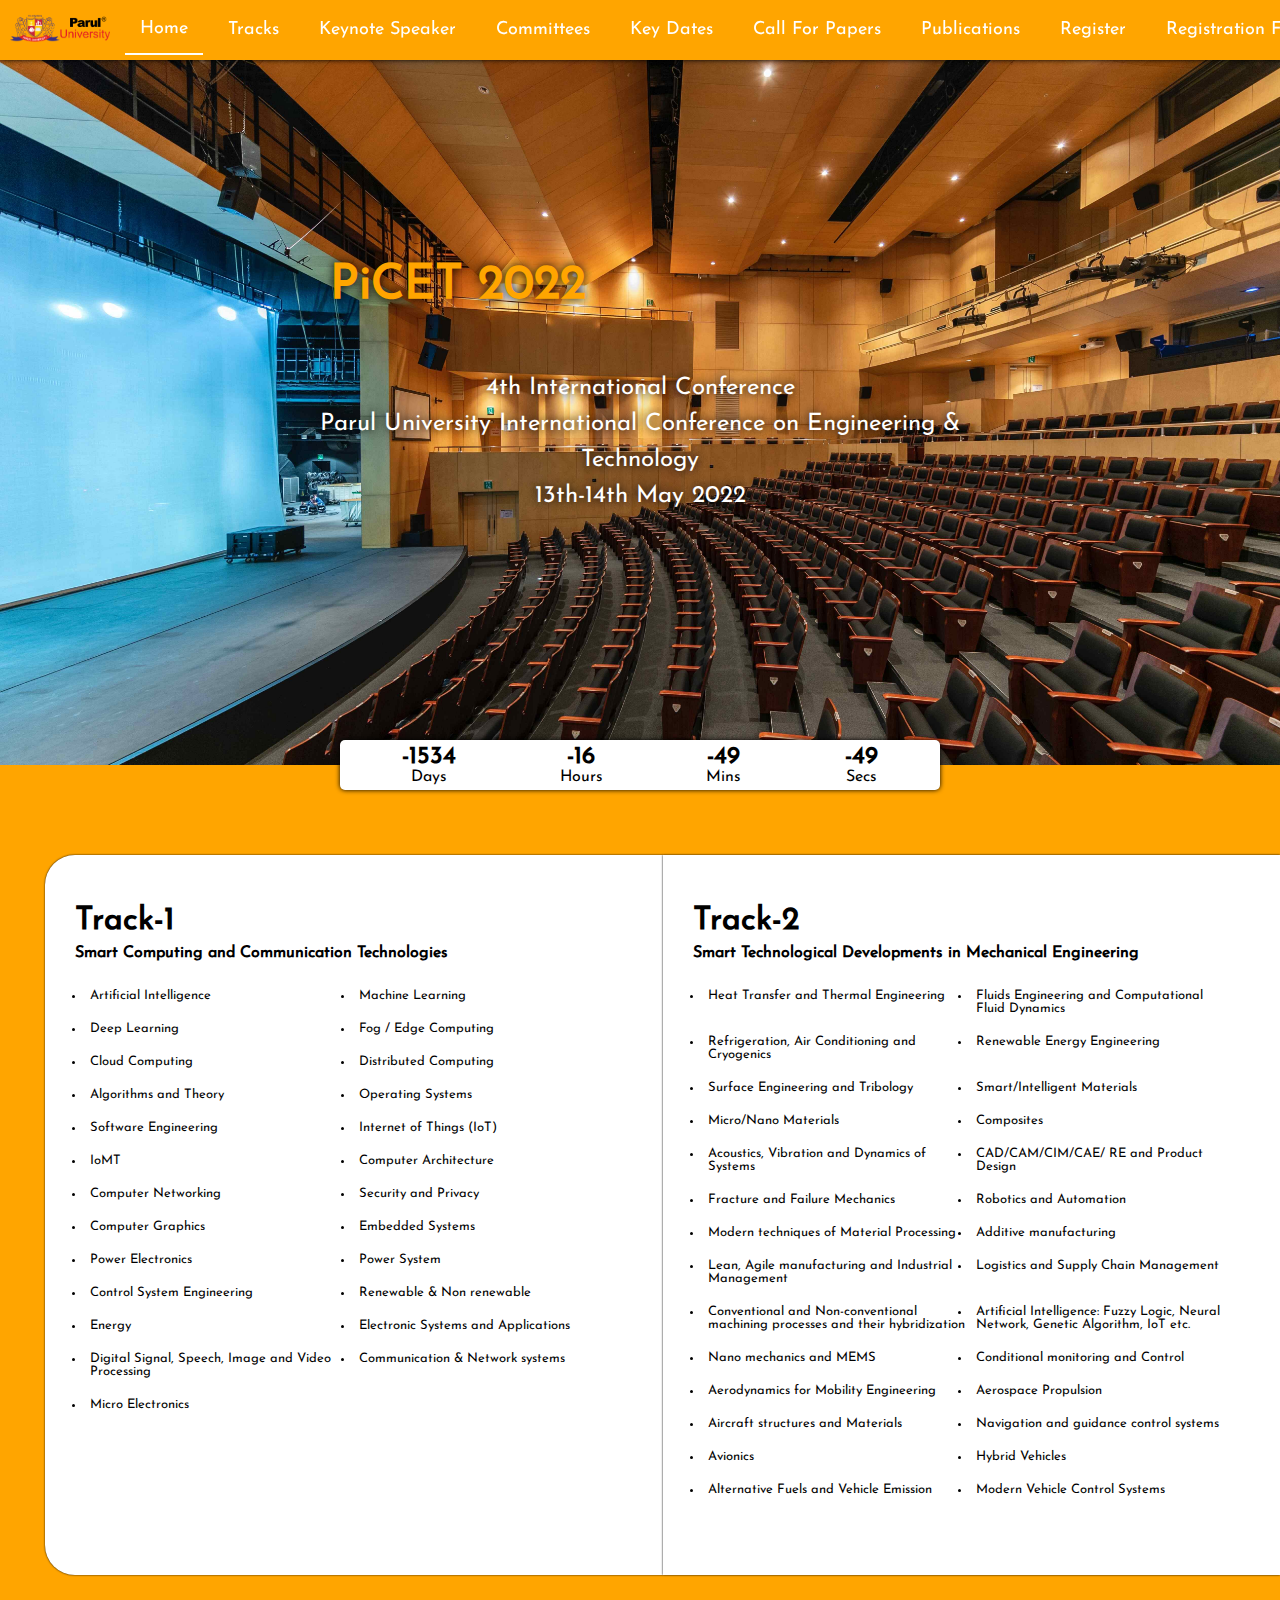
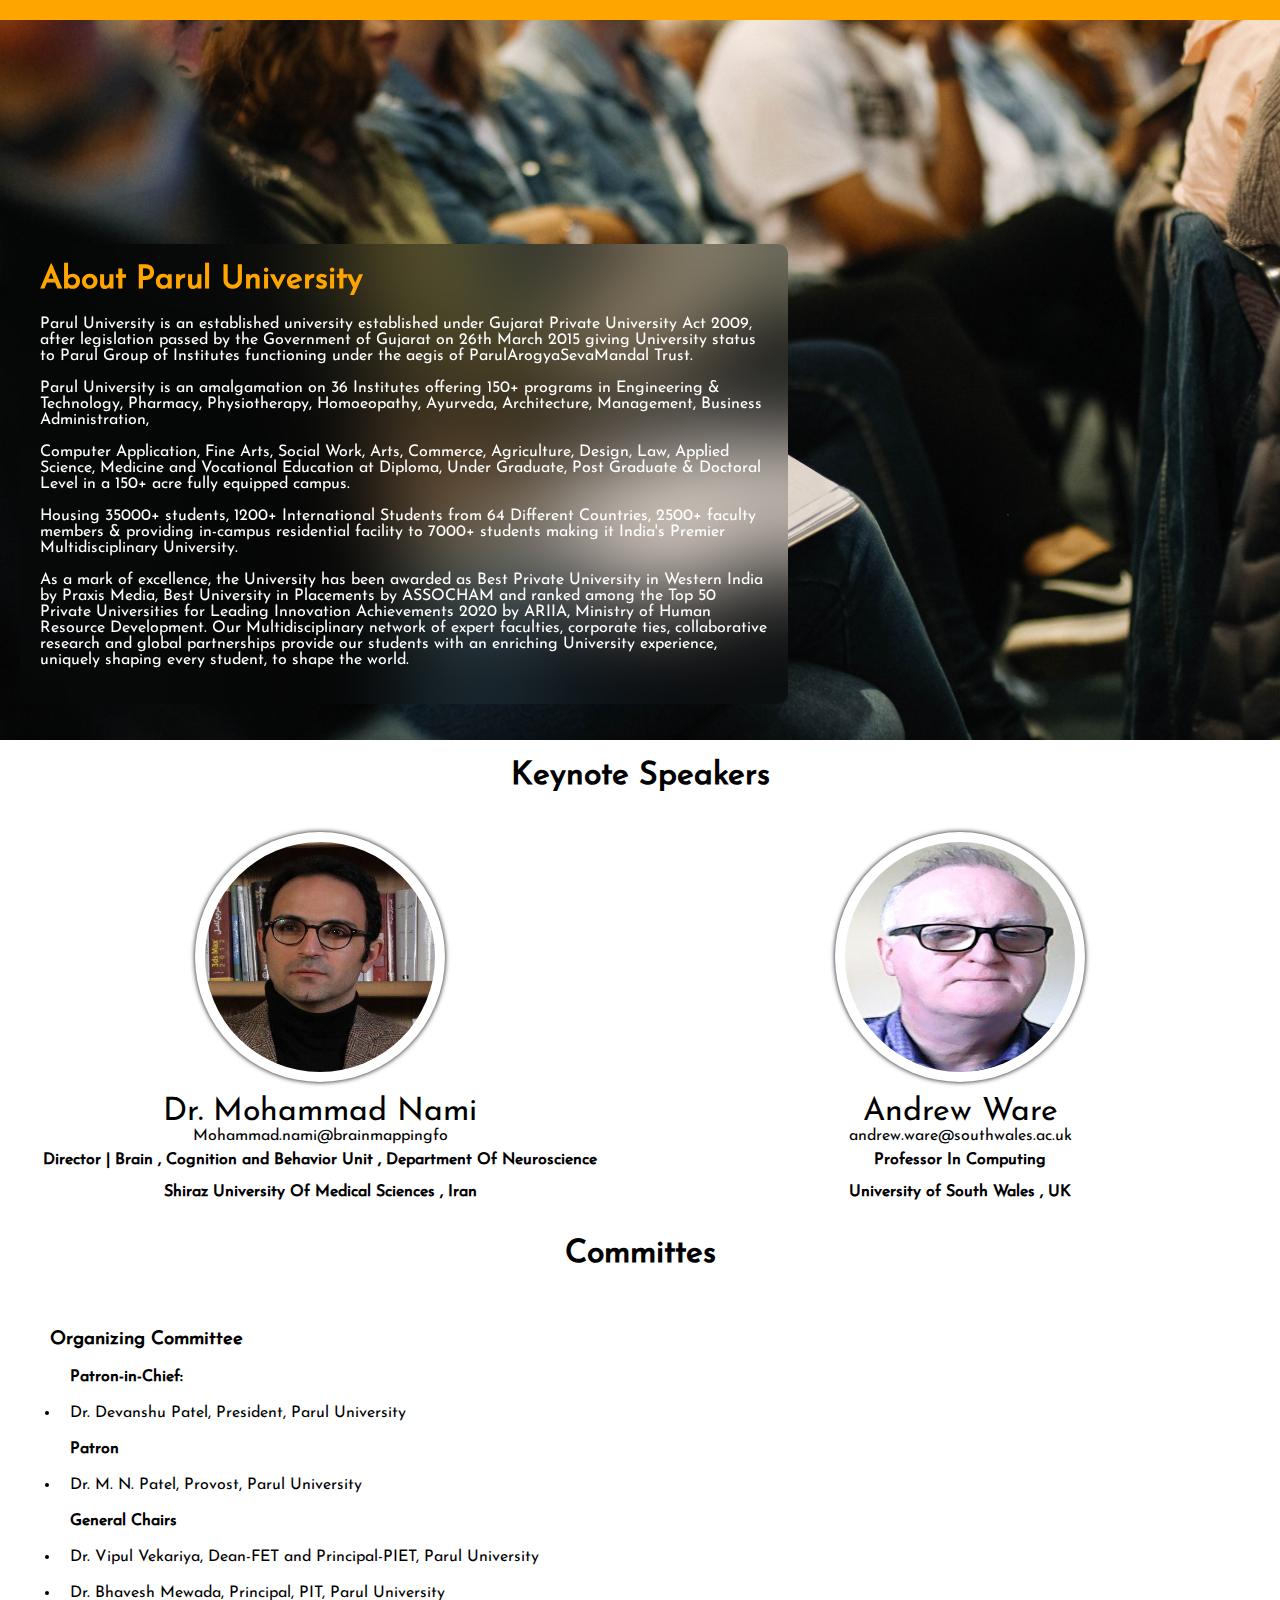
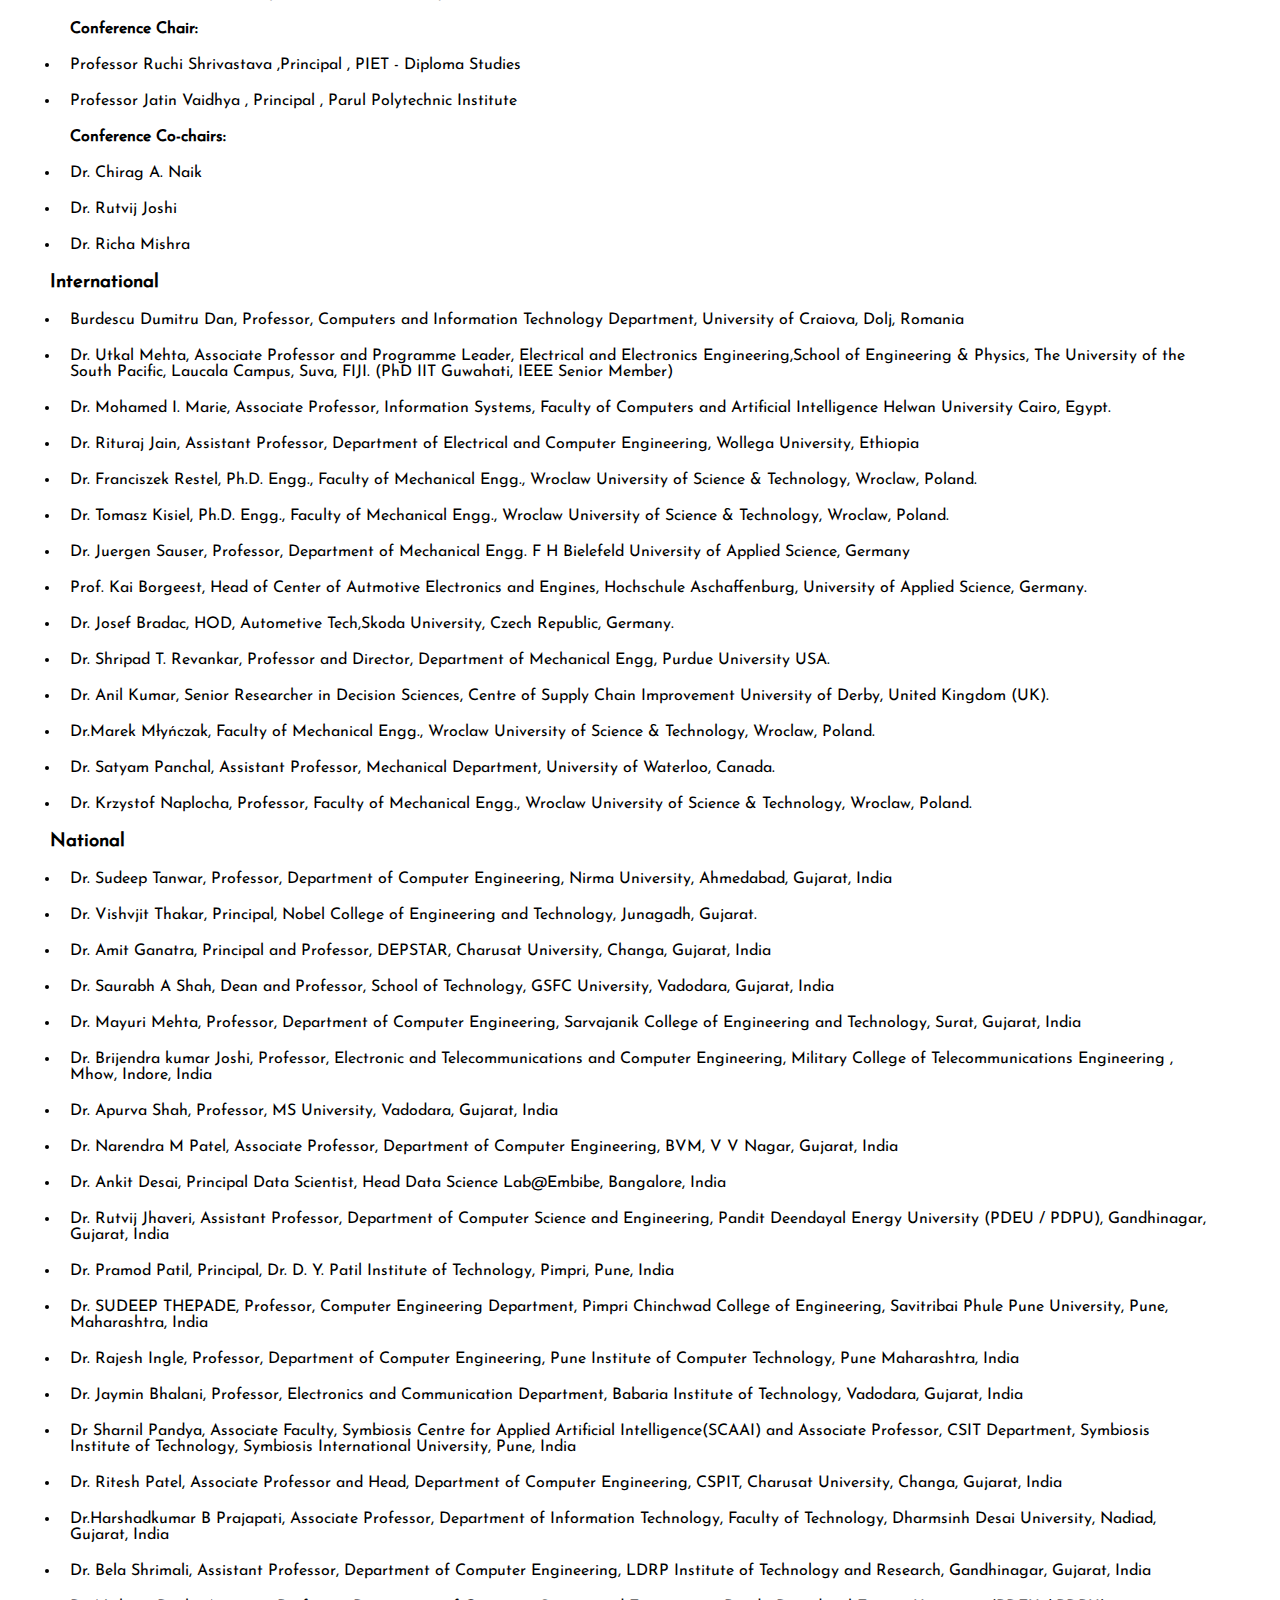
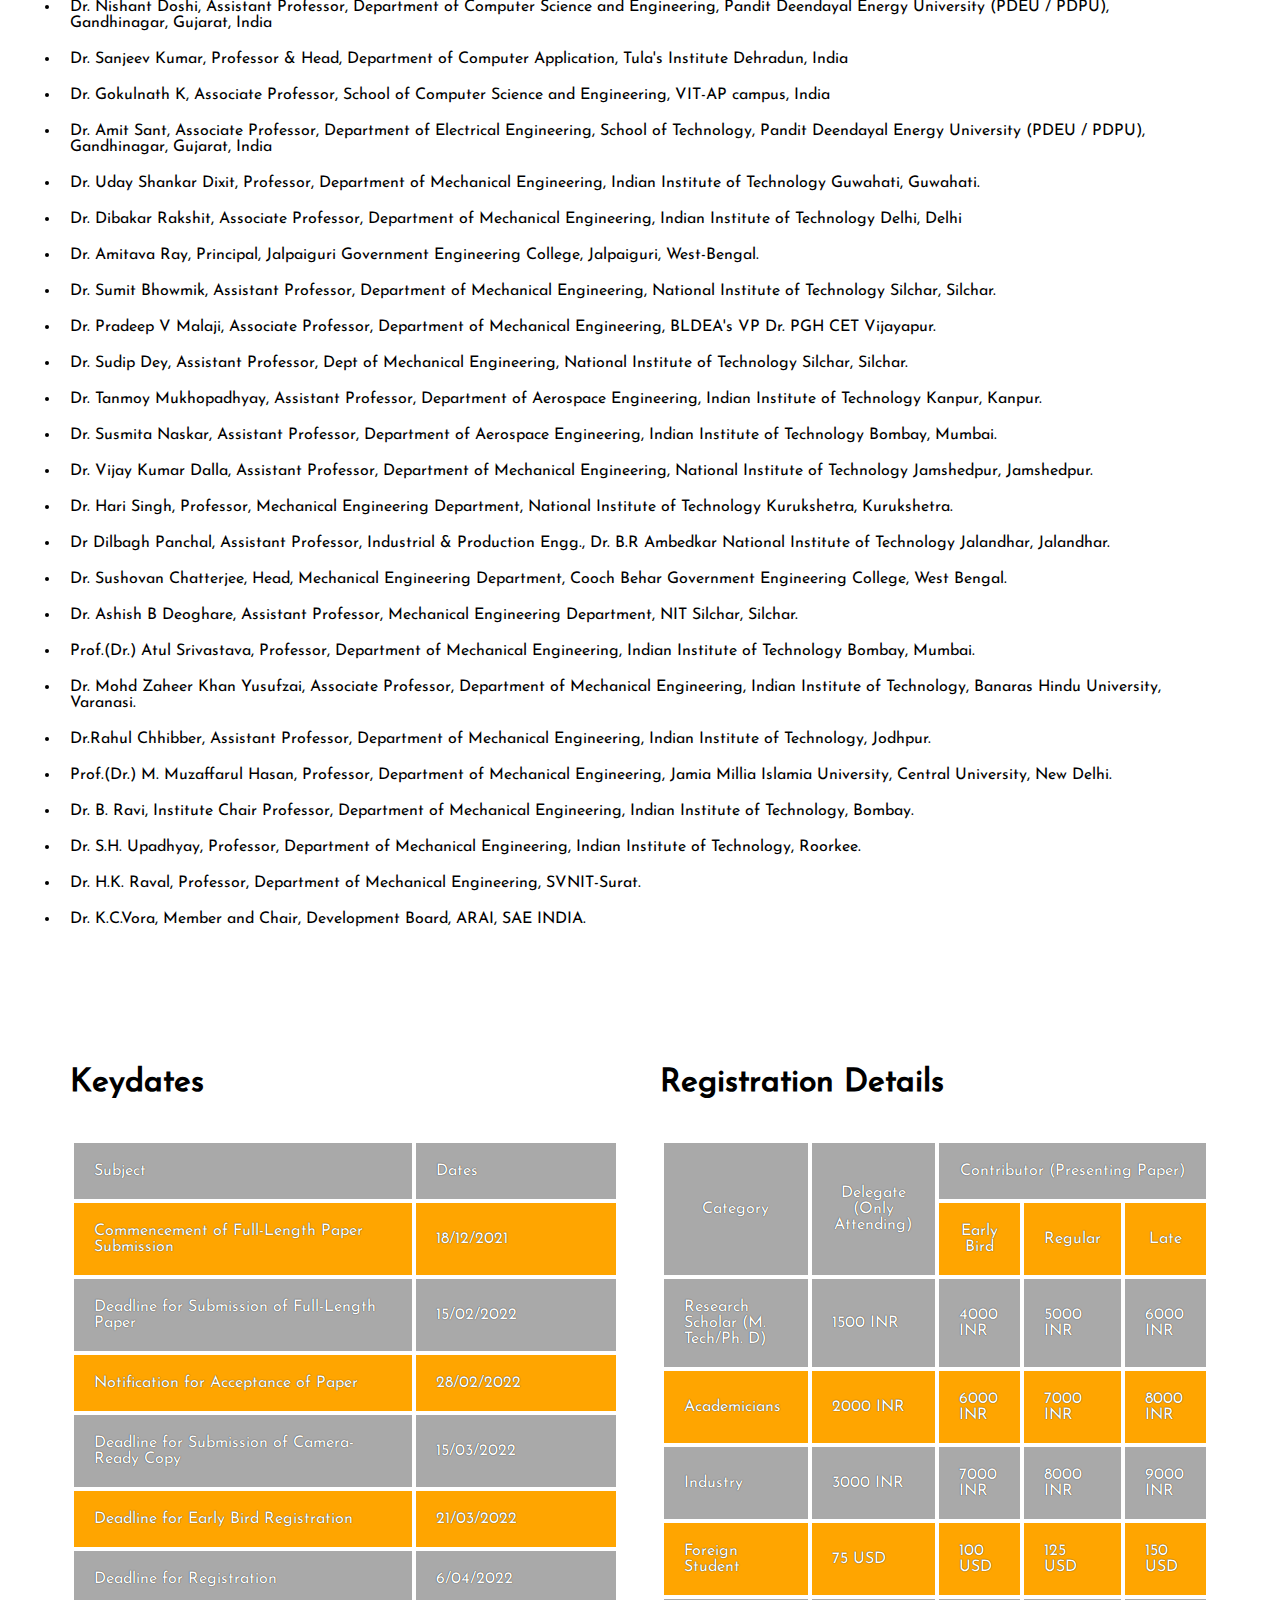
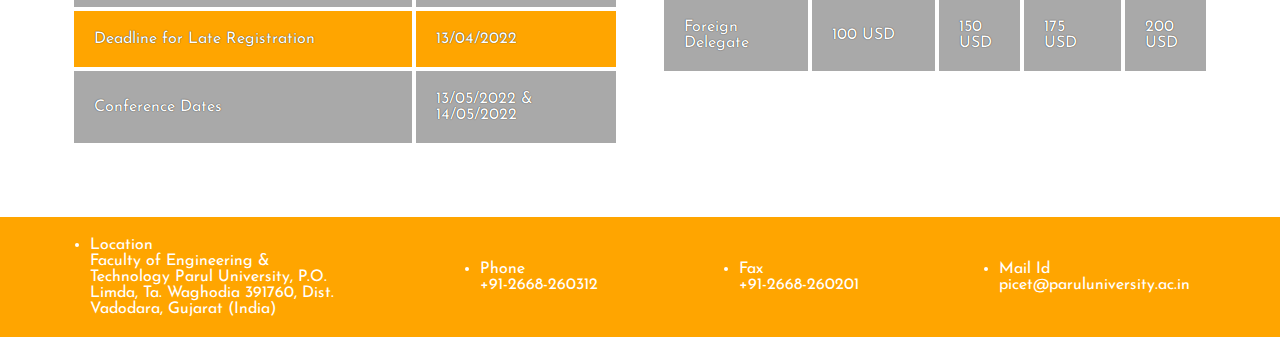
==== public/index.html @ 6e3b1e2b "optimization" ====
<!DOCTYPE html>
<html lang="en">
  <head>
    <meta charset="UTF-8" />
    <meta http-equiv="X-UA-Compatible" content="IE=edge" />
    <meta name="viewport" content="width=device-width, initial-scale=1.0" />
    <title>PiCET</title>
    <link rel="stylesheet" href="./css/main.css" />
    <script src="./js/main.js"></script>
  </head>
  <body>
    <div class="scrollToTop" id="scrollToTop" onclick="scrollToTop()">
      <img src="./asset/arrow_upward.svg" alt="scrollToTop" />
    </div>
    <header class="m_nav_header" id="m_nav_header">
      <div class="logo">
        <img src="./asset/pu_logo.png" alt="logo" />
      </div>
      <nav id="m_nav_itemCon">
        <a href="#home" class="m_menu_item active">Home</a>
        <a href="#tracks" class="m_menu_item">Tracks</a>
        <a href="#keynoteSpeaker" class="m_menu_item">Keynote Speaker</a>
        <a href="#committe" class="m_menu_item">Committees</a>
        <a href="#tabularSection" class="m_menu_item">Key Dates</a>
        <a href="#" class="m_menu_item">Call For Papers</a>
        <a href="#" class="m_menu_item">Publications</a>
        <a href="#" class="m_menu_item">Register</a>
        <a href="#tabularSection" class="m_menu_item">Registration Fees</a>
        <!-- <a href="#" class="m_menu_item">Program Schedule</a> -->
        <!-- <a href="#" class="m_menu_item">Sponsorship</a> -->
      </nav>
      <a href="javascript:toggleMenu(true)" class="m_nav_menu" id="m_nav_menu">
        <img src="./asset/menu.svg" alt="menu" />
      </a>
    </header>
    <header class="nav_header" id="nav_header">
      <div class="logo">
        <img src="./asset/pu_logo.png" alt="logo" />
      </div>
      <nav id="nav_itemCon">
        <a href="#home" class="menu_item active">Home</a>
        <a href="#tracks" class="menu_item">Tracks</a>
        <a href="#keynoteSpeaker" class="menu_item">Keynote Speaker</a>
        <a href="#committe" class="menu_item">Committees</a>
        <a href="#tabularSection" class="menu_item">Key Dates</a>
        <a href="#" class="menu_item">Call For Papers</a>
        <a href="#" class="menu_item">Publications</a>
        <a href="#" class="menu_item">Register</a>
        <a href="#tabularSection" class="menu_item">Registration Fees</a>
        <!-- <a href="#" class="menu_item">Program Schedule</a> -->
        <!-- <a href="#" class="menu_item">Sponsorship</a> -->
      </nav>
    </header>
    <section class="home" id="home">
      <!-- <img src="./asset/home_bg.jpg" alt="" /> -->
      <div class="content">
        <h1>PiCET 2022</h1>
        <p class="underline">4th International Conference</p>
        <p>
          Parul University International Conference on Engineering & Technology
        </p>

        <p>13th-14th May 2022</p>
      </div>
      <div class="countDown">
        <div>
          <h2 id="days">00</h2>
          <span>Days</span>
        </div>
        <div>
          <h2 id="hours">00</h2>
          <span>Hours</span>
        </div>
        <div>
          <h2 id="minutes">00</h2>
          <span>Mins</span>
        </div>
        <div>
          <h2 id="seconds">00</h2>
          <span>Secs</span>
        </div>
      </div>
    </section>
    <section class="tracks" id="tracks">
      <div>
        <div>
          <h1>Track-1</h1>
          <h4>Smart Computing and Communication Technologies</h4>
          <ul>
            <li>Artificial Intelligence</li>
            <li>Machine Learning</li>
            <li>Deep Learning</li>
            <li>Fog / Edge Computing</li>
            <li>Cloud Computing</li>
            <li>Distributed Computing</li>
            <li>Algorithms and Theory</li>
            <li>Operating Systems</li>
            <li>Software Engineering</li>
            <li>Internet of Things (IoT)</li>
            <li>IoMT</li>
            <li>Computer Architecture</li>
            <li>Computer Networking</li>
            <li>Security and Privacy</li>
            <li>Computer Graphics</li>
            <li>Embedded Systems</li>
            <li>Power Electronics</li>
            <li>Power System</li>
            <li>Control System Engineering</li>
            <li>Renewable & Non renewable</li>
            <li>Energy</li>
            <li>Electronic Systems and Applications</li>
            <li>Digital Signal, Speech, Image and Video Processing</li>
            <li>Communication & Network systems</li>
            <li>Micro Electronics</li>
          </ul>
        </div>
        <!-- <div class="track_image">
          <img src="./asset/cse.svg" alt="" />
        </div> -->
      </div>

      <div>
        <div>
          <h1>Track-2</h1>
          <h4>Smart Technological Developments in Mechanical Engineering</h4>
          <ul>
            <li>Heat Transfer and Thermal Engineering</li>
            <li>Fluids Engineering and Computational Fluid Dynamics</li>
            <li>Refrigeration, Air Conditioning and Cryogenics</li>
            <li>Renewable Energy Engineering</li>
            <li>Surface Engineering and Tribology</li>
            <li>Smart/Intelligent Materials</li>
            <li>Micro/Nano Materials</li>
            <li>Composites</li>
            <li>Acoustics, Vibration and Dynamics of Systems</li>
            <li>CAD/CAM/CIM/CAE/ RE and Product Design</li>
            <li>Fracture and Failure Mechanics</li>
            <li>Robotics and Automation</li>
            <li>Modern techniques of Material Processing</li>
            <li>Additive manufacturing</li>
            <li>Lean, Agile manufacturing and Industrial Management</li>
            <li>Logistics and Supply Chain Management</li>
            <li>
              Conventional and Non-conventional machining processes and their
              hybridization
            </li>
            <li>
              Artificial Intelligence: Fuzzy Logic, Neural Network, Genetic
              Algorithm, IoT etc.
            </li>
            <li>Nano mechanics and MEMS</li>
            <li>Conditional monitoring and Control</li>
            <li>Aerodynamics for Mobility Engineering</li>
            <li>Aerospace Propulsion</li>
            <li>Aircraft structures and Materials</li>
            <li>Navigation and guidance control systems</li>
            <li>Avionics</li>
            <li>Hybrid Vehicles</li>
            <li>Alternative Fuels and Vehicle Emission</li>
            <li>Modern Vehicle Control Systems</li>
          </ul>
        </div>
        <!-- <div>
          <img src="./asset/mechanical.svg" alt="" />
        </div> -->
      </div>
    </section>

    <section class="about">
      
        <img src="./asset/asset_two.jpg" alt="parul_gate" />
        <div class="anim">
          <h1>About Parul University</h1>
          <p>
            Parul University is an established university established under
            Gujarat Private University Act 2009, after legislation passed by the
            Government of Gujarat on 26th March 2015 giving University status to
            Parul Group of Institutes functioning under the aegis of
            ParulArogyaSevaMandal Trust.
          </p>
          <br />
          <p>
            Parul University is an amalgamation on 36 Institutes offering 150+
            programs in Engineering & Technology, Pharmacy, Physiotherapy,
            Homoeopathy, Ayurveda, Architecture, Management, Business
            Administration,
          </p>
          <br />
          <p>
            Computer Application, Fine Arts, Social Work, Arts, Commerce,
            Agriculture, Design, Law, Applied Science, Medicine and Vocational
            Education at Diploma, Under Graduate, Post Graduate & Doctoral Level
            in a 150+ acre fully equipped campus.
          </p>
          <br />
          <p>
            Housing 35000+ students, 1200+ International Students from 64
            Different Countries, 2500+ faculty members & providing in-campus
            residential facility to 7000+ students making it India's Premier
            Multidisciplinary University.
          </p>
          <br />
          <p>
            As a mark of excellence, the University has been awarded as Best
            Private University in Western India by Praxis Media, Best University
            in Placements by ASSOCHAM and ranked among the Top 50 Private
            Universities for Leading Innovation Achievements 2020 by ARIIA,
            Ministry of Human Resource Development. Our Multidisciplinary
            network of expert faculties, corporate ties, collaborative research
            and global partnerships provide our students with an enriching
            University experience, uniquely shaping every student, to shape the
            world.
          </p>
          <br />
        </div>
    </section>

    <section class="keynoteSpeaker" id="keynoteSpeaker">
      <h1>Keynote Speakers</h1>
      <div>
        <div>
          <img src="./asset/dr nami.jpg" alt="" />
          <p>Dr. Mohammad Nami</p>
          <span>Mohammad.nami@brainmappingfo</span>
          <h4>
            Director | Brain , Cognition and Behavior Unit , Department Of
            Neuroscience
          </h4>
          <h4>Shiraz University Of Medical Sciences , Iran</h4>
        </div>
        <div>
          <img src="./asset/jaware.png" alt="" />
          <p>Andrew Ware</p>
          <span>andrew.ware@southwales.ac.uk</span>
          <h4>Professor In Computing</h4>
          <h4>University of South Wales , UK</h4>
        </div>
      </div>
    </section>

    <section class="committe" id="committe">
      <h1>Committes</h1>
      <div>
        <h3>Organizing Committee</h3>
        <ul>
          <h4>Patron-in-Chief:</h4>
          <li>Dr. Devanshu Patel, President, Parul University</li>
          <h4>Patron</h4>
          <li>Dr. M. N. Patel, Provost, Parul University</li>
          <h4>General Chairs</h4>
          <li>
            Dr. Vipul Vekariya, Dean-FET and Principal-PIET, Parul University
          </li>
          <li>Dr. Bhavesh Mewada, Principal, PIT, Parul University</li>
          <h4>Conference Chair:</h4>
          <li>
            Professor Ruchi Shrivastava ,Principal , PIET - Diploma Studies
          </li>
          <li>
            Professor Jatin Vaidhya , Principal , Parul Polytechnic Institute
          </li>
          <h4>Conference Co-chairs:</h4>
          <li>Dr. Chirag A. Naik</li>
          <li>Dr. Rutvij Joshi</li>
          <li>Dr. Richa Mishra</li>
        </ul>
        <h3>International</h3>
        <ul>
          <li>
            Burdescu Dumitru Dan, Professor, Computers and Information
            Technology Department, University of Craiova, Dolj, Romania
          </li>
          <li>
            Dr. Utkal Mehta, Associate Professor and Programme Leader,
            Electrical and Electronics Engineering,School of Engineering &
            Physics, The University of the South Pacific, Laucala Campus, Suva,
            FIJI. (PhD IIT Guwahati, IEEE Senior Member)
          </li>
          <li>
            Dr. Mohamed I. Marie, Associate Professor, Information Systems,
            Faculty of Computers and Artificial Intelligence Helwan University
            Cairo, Egypt.
          </li>
          <li>
            Dr. Rituraj Jain, Assistant Professor, Department of Electrical and
            Computer Engineering, Wollega University, Ethiopia
          </li>
          <li>
            Dr. Franciszek Restel, Ph.D. Engg., Faculty of Mechanical Engg.,
            Wroclaw University of Science & Technology, Wroclaw, Poland.
          </li>
          <li>
            Dr. Tomasz Kisiel, Ph.D. Engg., Faculty of Mechanical Engg., Wroclaw
            University of Science & Technology, Wroclaw, Poland.
          </li>
          <li>
            Dr. Juergen Sauser, Professor, Department of Mechanical Engg. F H
            Bielefeld University of Applied Science, Germany
          </li>
          <li>
            Prof. Kai Borgeest, Head of Center of Autmotive Electronics and
            Engines, Hochschule Aschaffenburg, University of Applied Science,
            Germany.
          </li>
          <li>
            Dr. Josef Bradac, HOD, Autometive Tech,Skoda University, Czech
            Republic, Germany.
          </li>
          <li>
            Dr. Shripad T. Revankar, Professor and Director, Department of
            Mechanical Engg, Purdue University USA.
          </li>
          <li>
            Dr. Anil Kumar, Senior Researcher in Decision Sciences, Centre of
            Supply Chain Improvement University of Derby, United Kingdom (UK).
          </li>
          <li>
            Dr.Marek Młyńczak, Faculty of Mechanical Engg., Wroclaw University
            of Science & Technology, Wroclaw, Poland.
          </li>
          <li>
            Dr. Satyam Panchal, Assistant Professor, Mechanical Department,
            University of Waterloo, Canada.
          </li>
          <li>
            Dr. Krzystof Naplocha, Professor, Faculty of Mechanical Engg.,
            Wroclaw University of Science & Technology, Wroclaw, Poland.
          </li>
        </ul>
        <h3>National</h3>
        <ul>
          <li>
            Dr. Sudeep Tanwar, Professor, Department of Computer Engineering,
            Nirma University, Ahmedabad, Gujarat, India
          </li>
          <li>
            Dr. Vishvjit Thakar, Principal, Nobel College of Engineering and
            Technology, Junagadh, Gujarat.
          </li>
          <li>
            Dr. Amit Ganatra, Principal and Professor, DEPSTAR, Charusat
            University, Changa, Gujarat, India
          </li>
          <li>
            Dr. Saurabh A Shah, Dean and Professor, School of Technology, GSFC
            University, Vadodara, Gujarat, India
          </li>
          <li>
            Dr. Mayuri Mehta, Professor, Department of Computer Engineering,
            Sarvajanik College of Engineering and Technology, Surat, Gujarat,
            India
          </li>
          <li>
            Dr. Brijendra kumar Joshi, Professor, Electronic and
            Telecommunications and Computer Engineering, Military College of
            Telecommunications Engineering , Mhow, Indore, India
          </li>
          <li>
            Dr. Apurva Shah, Professor, MS University, Vadodara, Gujarat, India
          </li>
          <li>
            Dr. Narendra M Patel, Associate Professor, Department of Computer
            Engineering, BVM, V V Nagar, Gujarat, India
          </li>
          <li>
            Dr. Ankit Desai, Principal Data Scientist, Head Data Science
            Lab@Embibe, Bangalore, India
          </li>
          <li>
            Dr. Rutvij Jhaveri, Assistant Professor, Department of Computer
            Science and Engineering, Pandit Deendayal Energy University (PDEU /
            PDPU), Gandhinagar, Gujarat, India
          </li>
          <li>
            Dr. Pramod Patil, Principal, Dr. D. Y. Patil Institute of
            Technology, Pimpri, Pune, India
          </li>
          <li>
            Dr. SUDEEP THEPADE, Professor, Computer Engineering Department,
            Pimpri Chinchwad College of Engineering, Savitribai Phule Pune
            University, Pune, Maharashtra, India
          </li>
          <li>
            Dr. Rajesh Ingle, Professor, Department of Computer Engineering,
            Pune Institute of Computer Technology, Pune Maharashtra, India
          </li>
          <li>
            Dr. Jaymin Bhalani, Professor, Electronics and Communication
            Department, Babaria Institute of Technology, Vadodara, Gujarat,
            India
          </li>
          <li>
            Dr Sharnil Pandya, Associate Faculty, Symbiosis Centre for Applied
            Artificial Intelligence(SCAAI) and Associate Professor, CSIT
            Department, Symbiosis Institute of Technology, Symbiosis
            International University, Pune, India
          </li>
          <li>
            Dr. Ritesh Patel, Associate Professor and Head, Department of
            Computer Engineering, CSPIT, Charusat University, Changa, Gujarat,
            India
          </li>
          <li>
            Dr.Harshadkumar B Prajapati, Associate Professor, Department of
            Information Technology, Faculty of Technology, Dharmsinh Desai
            University, Nadiad, Gujarat, India
          </li>
          <li>
            Dr. Bela Shrimali, Assistant Professor, Department of Computer
            Engineering, LDRP Institute of Technology and Research, Gandhinagar,
            Gujarat, India
          </li>
          <li>
            Dr. Nishant Doshi, Assistant Professor, Department of Computer
            Science and Engineering, Pandit Deendayal Energy University (PDEU /
            PDPU), Gandhinagar, Gujarat, India
          </li>
          <li>
            Dr. Sanjeev Kumar, Professor & Head, Department of Computer
            Application, Tula's Institute Dehradun, India
          </li>
          <li>
            Dr. Gokulnath K, Associate Professor, School of Computer Science and
            Engineering, VIT-AP campus, India
          </li>
          <li>
            Dr. Amit Sant, Associate Professor, Department of Electrical
            Engineering, School of Technology, Pandit Deendayal Energy
            University (PDEU / PDPU), Gandhinagar, Gujarat, India
          </li>
          <li>
            Dr. Uday Shankar Dixit, Professor, Department of Mechanical
            Engineering, Indian Institute of Technology Guwahati, Guwahati.
          </li>
          <li>
            Dr. Dibakar Rakshit, Associate Professor, Department of Mechanical
            Engineering, Indian Institute of Technology Delhi, Delhi
          </li>
          <li>
            Dr. Amitava Ray, Principal, Jalpaiguri Government Engineering
            College, Jalpaiguri, West-Bengal.
          </li>
          <li>
            Dr. Sumit Bhowmik, Assistant Professor, Department of Mechanical
            Engineering, National Institute of Technology Silchar, Silchar.
          </li>
          <li>
            Dr. Pradeep V Malaji, Associate Professor, Department of Mechanical
            Engineering, BLDEA's VP Dr. PGH CET Vijayapur.
          </li>
          <li>
            Dr. Sudip Dey, Assistant Professor, Dept of Mechanical Engineering,
            National Institute of Technology Silchar, Silchar.
          </li>
          <li>
            Dr. Tanmoy Mukhopadhyay, Assistant Professor, Department of
            Aerospace Engineering, Indian Institute of Technology Kanpur,
            Kanpur.
          </li>
          <li>
            Dr. Susmita Naskar, Assistant Professor, Department of Aerospace
            Engineering, Indian Institute of Technology Bombay, Mumbai.
          </li>
          <li>
            Dr. Vijay Kumar Dalla, Assistant Professor, Department of Mechanical
            Engineering, National Institute of Technology Jamshedpur,
            Jamshedpur.
          </li>
          <li>
            Dr. Hari Singh, Professor, Mechanical Engineering Department,
            National Institute of Technology Kurukshetra, Kurukshetra.
          </li>
          <li>
            Dr Dilbagh Panchal, Assistant Professor, Industrial & Production
            Engg., Dr. B.R Ambedkar National Institute of Technology Jalandhar,
            Jalandhar.
          </li>
          <li>
            Dr. Sushovan Chatterjee, Head, Mechanical Engineering Department,
            Cooch Behar Government Engineering College, West Bengal.
          </li>
          <li>
            Dr. Ashish B Deoghare, Assistant Professor, Mechanical Engineering
            Department, NIT Silchar, Silchar.
          </li>
          <li>
            Prof.(Dr.) Atul Srivastava, Professor, Department of Mechanical
            Engineering, Indian Institute of Technology Bombay, Mumbai.
          </li>
          <li>
            Dr. Mohd Zaheer Khan Yusufzai, Associate Professor, Department of
            Mechanical Engineering, Indian Institute of Technology, Banaras
            Hindu University, Varanasi.
          </li>
          <li>
            Dr.Rahul Chhibber, Assistant Professor, Department of Mechanical
            Engineering, Indian Institute of Technology, Jodhpur.
          </li>
          <li>
            Prof.(Dr.) M. Muzaffarul Hasan, Professor, Department of Mechanical
            Engineering, Jamia Millia Islamia University, Central University,
            New Delhi.
          </li>
          <li>
            Dr. B. Ravi, Institute Chair Professor, Department of Mechanical
            Engineering, Indian Institute of Technology, Bombay.
          </li>
          <li>
            Dr. S.H. Upadhyay, Professor, Department of Mechanical Engineering,
            Indian Institute of Technology, Roorkee.
          </li>
          <li>
            Dr. H.K. Raval, Professor, Department of Mechanical Engineering,
            SVNIT-Surat.
          </li>
          <li>
            Dr. K.C.Vora, Member and Chair, Development Board, ARAI, SAE INDIA.
          </li>
        </ul>
      </div>
    </section>

    <section class="tabularSection" id="tabularSection">
      <div>
        <h1>Keydates</h1>
        <div>
          <table>
            <tr>
              <td>Subject</td>
              <td>Dates</td>
            </tr>

            <tr>
              <td>Commencement of Full-Length Paper Submission</td>
              <td>18/12/2021</td>
            </tr>
            <tr>
              <td>Deadline for Submission of Full-Length Paper</td>
              <td>15/02/2022</td>
            </tr>
            <tr>
              <td>Notification for Acceptance of Paper</td>
              <td>28/02/2022</td>
            </tr>
            <tr>
              <td>Deadline for Submission of Camera-Ready Copy</td>
              <td>15/03/2022</td>
            </tr>
            <tr>
              <td>Deadline for Early Bird Registration</td>
              <td>21/03/2022</td>
            </tr>
            <tr>
              <td>Deadline for Registration</td>
              <td>6/04/2022</td>
            </tr>
            <tr>
              <td>Deadline for Late Registration</td>
              <td>13/04/2022</td>
            </tr>
            <tr>
              <td>Conference Dates</td>
              <td>13/05/2022 & 14/05/2022</td>
            </tr>
          </table>
        </div>
      </div>
      <div>
        <h1>Registration Details</h1>
        <div>
          <table>
            <tr>
              <th rowspan="2">Category</th>
              <th rowspan="2">Delegate (Only Attending)</th>
              <th colspan="3">Contributor (Presenting Paper)</th>
            </tr>
            <tr>
              <th>Early Bird</th>
              <th>Regular</th>
              <th>Late</th>
            </tr>
            <tr>
              <td>Research Scholar (M. Tech/Ph. D)</td>
              <td>1500 INR</td>
              <td>4000 INR</td>
              <td>5000 INR</td>
              <td>6000 INR</td>
            </tr>
            <tr>
              <td>Academicians</td>
              <td>2000 INR</td>
              <td>6000 INR</td>
              <td>7000 INR</td>
              <td>8000 INR</td>
            </tr>
            <tr>
              <td>Industry</td>
              <td>3000 INR</td>
              <td>7000 INR</td>
              <td>8000 INR</td>
              <td>9000 INR</td>
            </tr>
            <tr>
              <td>Foreign Student</td>
              <td>75 USD</td>
              <td>100 USD</td>
              <td>125 USD</td>
              <td>150 USD</td>
            </tr>
            <tr>
              <td>Foreign Delegate</td>
              <td>100 USD</td>
              <td>150 USD</td>
              <td>175 USD</td>
              <td>200 USD</td>
            </tr>
          </table>
        </div>
      </div>
    </section>

    <footer>
      <ul>
        <li>
          <span>Location</span>
          <p>
            Faculty of Engineering & Technology Parul University, P.O. Limda,
            Ta. Waghodia 391760, Dist. Vadodara, Gujarat (India)
          </p>
        </li>
        <li>
          <span>Phone</span>
          <p>+91-2668-260312</p>
        </li>
        <li>
          <span>Fax</span>
          <p>+91-2668-260201</p>
        </li>
        <li>
          <span>Mail Id</span>
          <p>picet@paruluniversity.ac.in</p>
        </li>
      </ul>
    </footer>
  </body>
</html>
---- public/css/main.css ----
@font-face {
  font-family: custom;
  src: url("../asset/JosefinSans-Regular.ttf");
}

* {
  margin: 0;
  padding: 0;
  box-sizing: border-box;
}

html {
  scroll-behavior: smooth;
  font-family: custom;
}

body::-webkit-scrollbar {
  display: none;
  scroll-behavior: smooth;
}

.scrollToTop {
  cursor: pointer;
  display: flex;
  width: 50px;
  height: 50px;
  opacity: 0;
  border-radius: 50%;
  position: fixed;
  bottom: 0;
  right: 0;
  margin: 10px;
  z-index: 1000;
  box-shadow: 0 0 5px black;
  background-color: rgba(255, 255, 255, 0.5);
  backdrop-filter: blur(5px);
  justify-content: center;
  align-items: center;
  transition: all ease-in-out 0.25s;
}

.m_nav_header {
  display: none;
}

.nav_header {
  position: fixed;
  top: 0;
  width: 100%;
  background-color: orange;
  transition: all linear 0.25s;
  /* backdrop-filter: blur(20px); */
  display: flex;
  align-items: center;
  justify-content: center;
  overflow: auto;
  z-index: 1000;
  /* background-color: transparent; */
  box-shadow: 0 0 5px black;
  height: 60px;
}

.nav_header > .logo {
  margin: 10px;
  width: 100px;
  pointer-events: none;
}

.nav_header > .logo > img {
  width: 100%;
  object-fit: contain;
}

.nav_header > nav {
  flex: 1;
  display: flex;
  align-items: center;
  justify-content: space-around;
  overflow: auto;
}

.nav_header > nav::-webkit-scrollbar {
  display: none;
}

.nav_header > nav > a {
  margin: 0 5px;
  text-decoration: none;
  color: white;
  padding: 15px;
  /* text-shadow: 0 0 2px black; */
  font-size: large;
  min-width: max-content;
  /* mix-blend-mode: difference; */
}

.nav_header > nav > a:hover,
.active {
  border-bottom: 2px solid white;
}

section {
  position: relative;
}

/* Home section */

.home {
  background-image: url("../asset/bg_home.jpg");
  background-attachment: fixed;
  background-size: cover;
  min-height: 85vh;
}

/* .home > img {
  width: 100%;
  max-height: 80vh;
  object-fit: cover;
  
} */

.home .content {
  position: absolute;
  top: 50%;
  left: 50%;
  transform: translate(-50%, -50%);
  user-select: none;
}

.home .content > h1 {
  color: orange;
  font-size: 3em;
  font-weight: 800;
  margin-bottom: 50px;
  max-width: max-content;
  text-shadow: 0 0 10px black;
  padding: 10px;
  border-radius: 5px;
}

.home .content > p {
  color: white;
  font-size: 1.5em;
  line-height: 1.5;
  text-align: center;
  text-shadow: 0 0 10px black;
}

.home .countDown {
  position: absolute;
  left: 50%;
  bottom: 0;
  transform: translate(-50%, 50%);
  max-width: 600px;
  width: 80%;
  height: 50px;
  padding: 10px;
  border-radius: 5px;
  background-color: white;
  text-decoration: none;
  display: flex;
  align-items: center;
  justify-content: space-around;
  box-shadow: 0 0 5px black;
}

.home .countDown > div {
  display: flex;
  flex-direction: column;
  align-items: center;
}

/* Home section End*/

/* Tracks section */

.tracks {
  position: relative;
  min-height: calc(100vh - 60px);
  display: flex;
  background-color: orange;
  padding: 10vh 0 5vh 5vh;
  z-index: -1;
}

.tracks > div {
  position: relative;
  min-height: 80vh;
  width: 100vw;
  padding: 50px 30px;
  display: flex;
  background-color: white;
  box-shadow: 0 0 2px black;
}

.tracks > div > div > h4 {
  line-height: 2;
}

.tracks > div:nth-child(1) {
  border-radius: 30px 0 0 30px;
}

.tracks > div > div > ul {
  padding: 10px;
  display: grid;
  grid-template-columns: repeat(2, 50%);
  max-height: min-content;
}

.tracks > div > div > ul > li {
  padding: 10px 5px;
  font-size: small;
}
.tracks > div > div:nth-child(2) {
  /* display: flex;
  align-items: center;
  justify-content: center; */
}
.tracks > div > div:nth-child(2) > img {
  max-width: 350px;
}

/* Tracks section */

/* keynoteSpeaker Section */

.keynoteSpeaker {
  /* min-height: calc(100vh - 60px); */
  text-align: center;
}

.keynoteSpeaker > h1 {
  padding: 20px;
  font-size: 2em;
}

.keynoteSpeaker > div {
  display: flex;
  justify-content: center;
}

.keynoteSpeaker > div > div {
  flex: 1;
  padding: 20px;
}

.keynoteSpeaker > div > div > img {
  user-select: none;
  width: 250px;
  height: 250px;
  border-radius: 50%;
  box-shadow: 0 0 5px black;
  padding: 10px;
  backdrop-filter: blur(10px);
  transition: all ease 0.5s;
  /* animation: speakers 1.5s infinite alternate-reverse ease-in-out; */
}

@keyframes speakers {
  from {
    box-shadow: 0 0 5px black;
  }
  to {
    box-shadow: 0 0 50px orange;
  }
}

.keynoteSpeaker > div > div > p {
  font-size: 2em;
  margin-top: 10px;
}

.keynoteSpeaker > div > div > h4 {
  line-height: 2;
}

/* keynoteSpeaker Section End*/

/* committe Section */
.committe {
  display: flex;
  flex-direction: column;
  align-items: center;
  justify-content: center;
}

.committe > h1 {
  padding: 10px;
  font-size: 2em;
}

.committe > div {
  padding: 50px;
}

.committe > div > ul {
  padding: 10px;
}

.committe > div > ul > li {
  padding: 10px;
}
.committe > div > ul > h4 {
  padding: 10px;
}

/* committe Section End*/

/* Keydates Section */

.tabularSection {
  width: 100%;
  display: flex;
  justify-content: center;
  padding: 50px;
}

.tabularSection > div {
  flex: 1;
  display: flex;
  flex-direction: column;
}

.tabularSection > div > h1 {
  padding: 20px;
  font-size: 2em;
}

.tabularSection > div > div {
  flex: 1;
}

.tabularSection > div > div > table > tbody > tr:nth-child(odd) {
  background-color: darkgray;
}

.tabularSection > div > div > table > tbody > tr:nth-child(even) {
  background-color: orange;
}

.tabularSection > div > div > table,
th,
td {
  border: 1px solid white;
  border-collapse: separate;
  padding: 20px;
  color: white;
  font-weight: 100;
  text-shadow: 0 0 1px black;
}

/* Keydates Section End*/

/* About Section  */

.about {
  display: flex;
  flex-direction: column;
  background-image: url("../asset/asset_two.jpg");
  background-size: cover;
  min-height: 80vh;
  overflow: hidden;
  padding: 20px;
}
.about > img {
  display: none;
}
.about > div {
  padding: 20px;
  position: absolute;
  bottom: 5%;
  border-radius: 10px;
  backdrop-filter: blur(50px);
  max-width: 60vw;
  color: white;
}
.about > div > h1 {
  color: orange;
  margin-bottom: 20px;
}

.about > div > p {
  line-height: 1;
}
/* About Section  End*/

footer {
  width: 100%;
  padding: 20px;
  background-color: orange;
  color: white;
}
footer > ul {
  display: flex;
  justify-content: space-around;
  align-items: center;
  flex-wrap: wrap;
}
footer > ul > li > p {
  max-width: 250px;
}

@media (max-width: 1200px) {
  /* Tracks section */

  .tracks {
    flex-direction: column;
    padding: 10vh 0 5vh 2vh;
    overflow: hidden;
  }

  .tracks > div {
    flex-direction: column;
  }

  .tracks > div:nth-child(1) {
    border-radius: 50px 0 0 0px;
  }

  .tracks > div:nth-child(2) {
    border-radius: 0px 0 0 50px;
  }

  .tracks > div > div:nth-child(2) > img {
    padding: 25px;
  }
  /* Tracks section */
  /* Keydates Section */

  .tabularSection {
    padding: 20px;
    flex-direction: column;
  }

  .tabularSection > div > div > table {
    width: 100%;
  }

  .tabularSection > div > div > table,
  th,
  td {
    padding: 15px;
  }

  /* Keydates Section End*/
}

@media screen and (max-width: 900px) {
  /* Home */

  .nav_header {
    display: none;
  }

  /* Here */
  .m_nav_header {
    position: fixed;
    top: 0;
    width: 100%;
    background-color: orange;
    display: flex;
    justify-content: center;
    overflow: auto;
    z-index: 1000;
    box-shadow: 0 0 5px black;
    height: 60px;
    flex-direction: column;
    transition: all linear 0.25s;
    visibility: hidden;
    align-items: unset;
  }

  .m_nav_header > .logo {
    margin: 10px;
    width: 100px;
    pointer-events: none;
  }

  .m_nav_header > .logo > img {
    width: 100%;
    object-fit: contain;
  }

  .m_nav_menu {
    position: absolute;
    top: 0;
    right: 0;
    color: black;
    margin: 15px !important;
    padding: unset !important;
    width: auto !important;
    display: block !important;
  }

  .m_nav_header > nav {
    flex: 1;
    display: flex;
    align-items: center;
    justify-content: space-around;
    overflow: auto;
    display: none;
    padding: unset;
    width: 100%;
    flex-direction: column;
  }

  .m_nav_header > nav::-webkit-scrollbar {
    display: none;
  }

  .m_nav_header > nav > a {
    margin: 0 5px;
    text-decoration: none;
    color: white;
    padding: 15px;
    font-size: large;
    min-width: max-content;
    display: none;
    background-color: unset !important;
    margin: 10px;
    width: 80%;
    text-align: start;
  }

  .m_nav_header > nav > .active {
    border-bottom: 2px solid white;
  }
  /* Here End */

  /* keynoteSpeaker Section */
  .keynoteSpeaker > div {
    flex-direction: column;
  }

  /* keynoteSpeaker Section End*/

  .home{
    background-attachment: scroll;
  }

  .home .content > h1 {
    font-size: 2.5em;
    font-weight: 400;
  }

  .home .content > p {
    font-size: 1.5em;
    line-height: 1.2;
  }

  /* Tracks Section */
  .tracks > div {
    padding: 30px;
  }

  .tracks > div > div > ul {
    grid-template-columns: unset;
  }
  /* Tracks Section End*/

  /* Keydates Section */

  .tabularSection {
    padding: unset;
    flex-direction: column;
  }

  .tabularSection > div {
    align-items: center;
  }

  .tabularSection > div > div {
    display: flex;
    align-items: center;
    justify-content: center;
    width: 100%;
    overflow: scroll;
  }

  .tabularSection > div > div::-webkit-scrollbar {
    display: none;
  }
  .tabularSection > div > div > table {
    width: 100%;
    max-width: 550px;
  }

  .tabularSection > div > div > table,
  th,
  td {
    padding: 2px;
    font-size: small;
  }

  /* Keydates Section End*/

  .about {
    display: flex;
    align-items: center;
    background-image: unset;
  }

  .about > img {
    display: block;
    border-radius: 15px;
    opacity: unset;
    object-fit: contain;
    max-width: 400px;
  }
  .about > div {
    position: unset;
    padding: unset;
    max-width: unset;
    font-size: unset;
    box-shadow: unset;
    color: unset;
  }
  .about > div > h1 {
    margin-top: 15px;
    margin-bottom: 10px;
  }

  /* section 3 End*/

  /* committe Section */

  .committe > div {
    padding: 20px 50px;
  }

  .committe > div > ul {
    padding: unset;
  }

  /* committe Section End*/
  /* fotter */
  footer {
    padding: 10px 30px;
  }
  footer > ul {
    justify-content: unset;
  }
  footer > ul > li {
    margin: 5px;
    padding: 5px;
  }
  footer > ul > li > p {
    padding: 5px;
    font-size: small;
  }
  /* fotter End*/
}
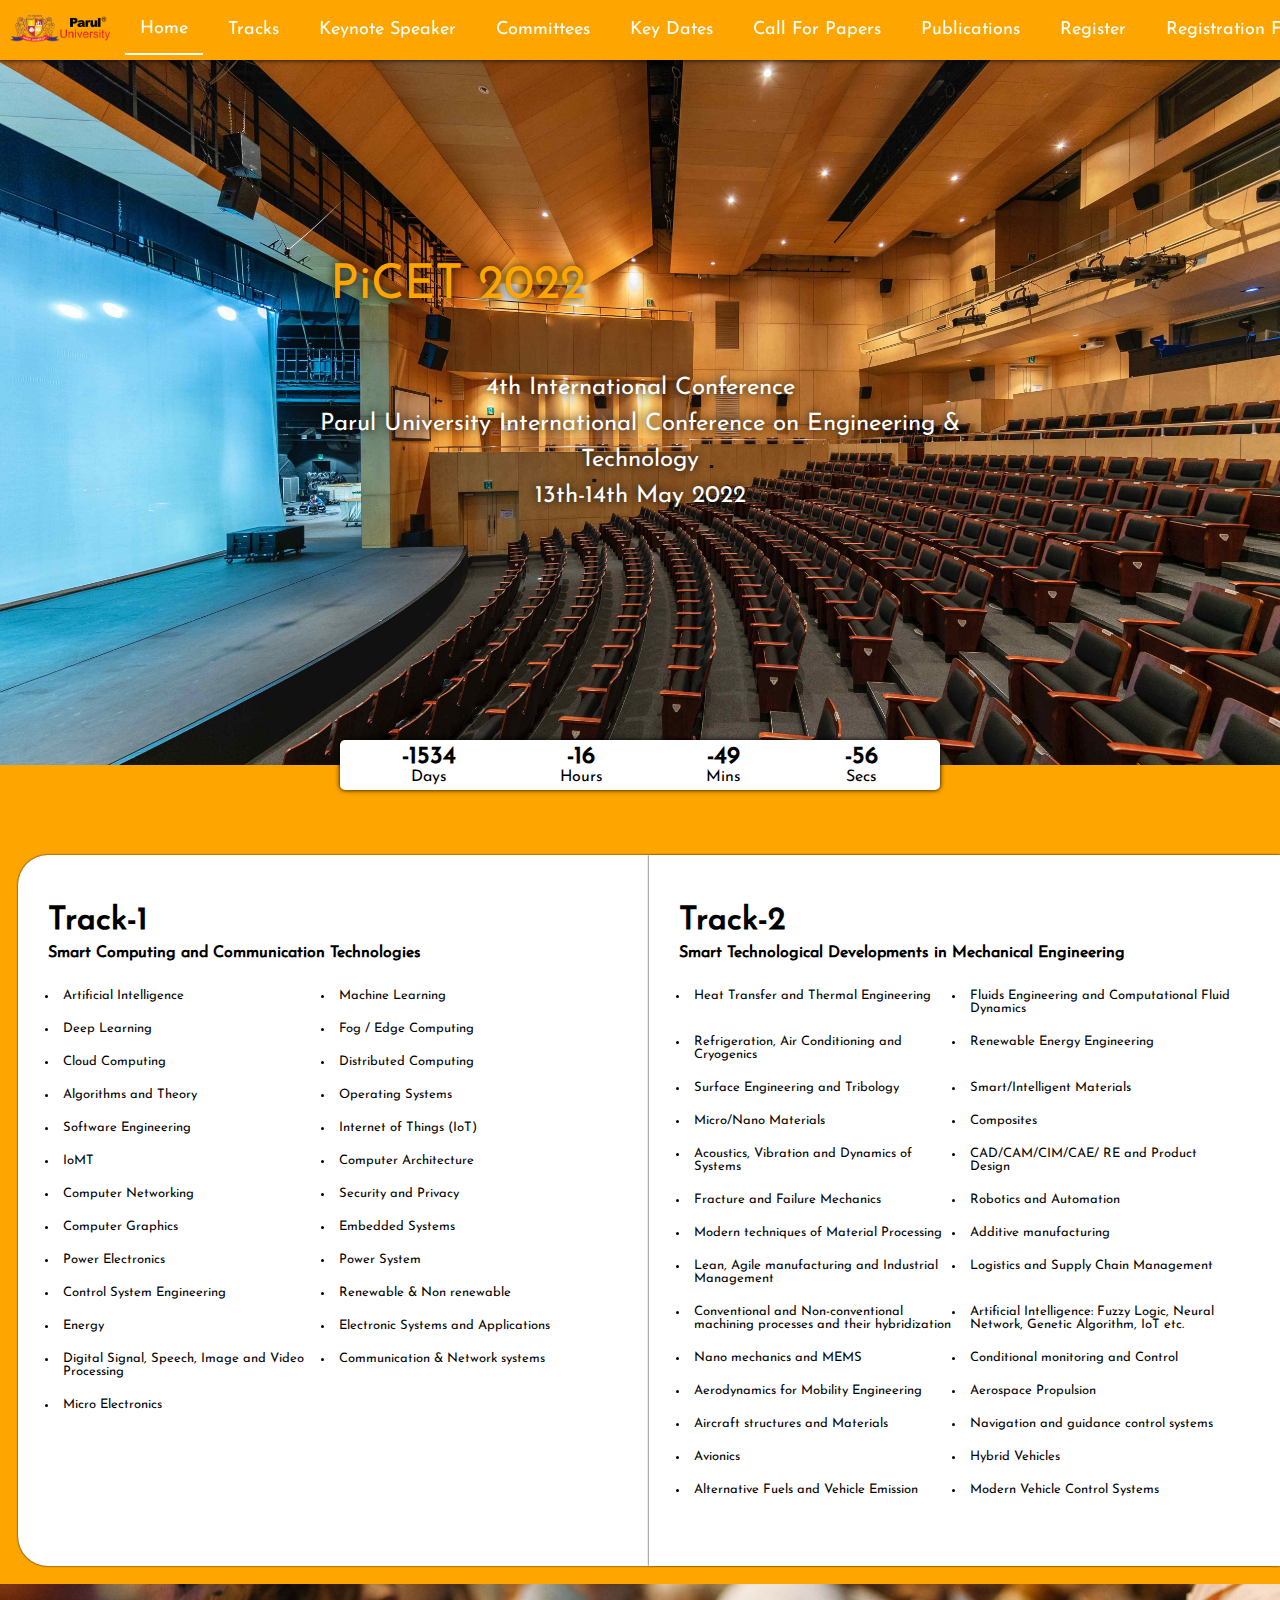
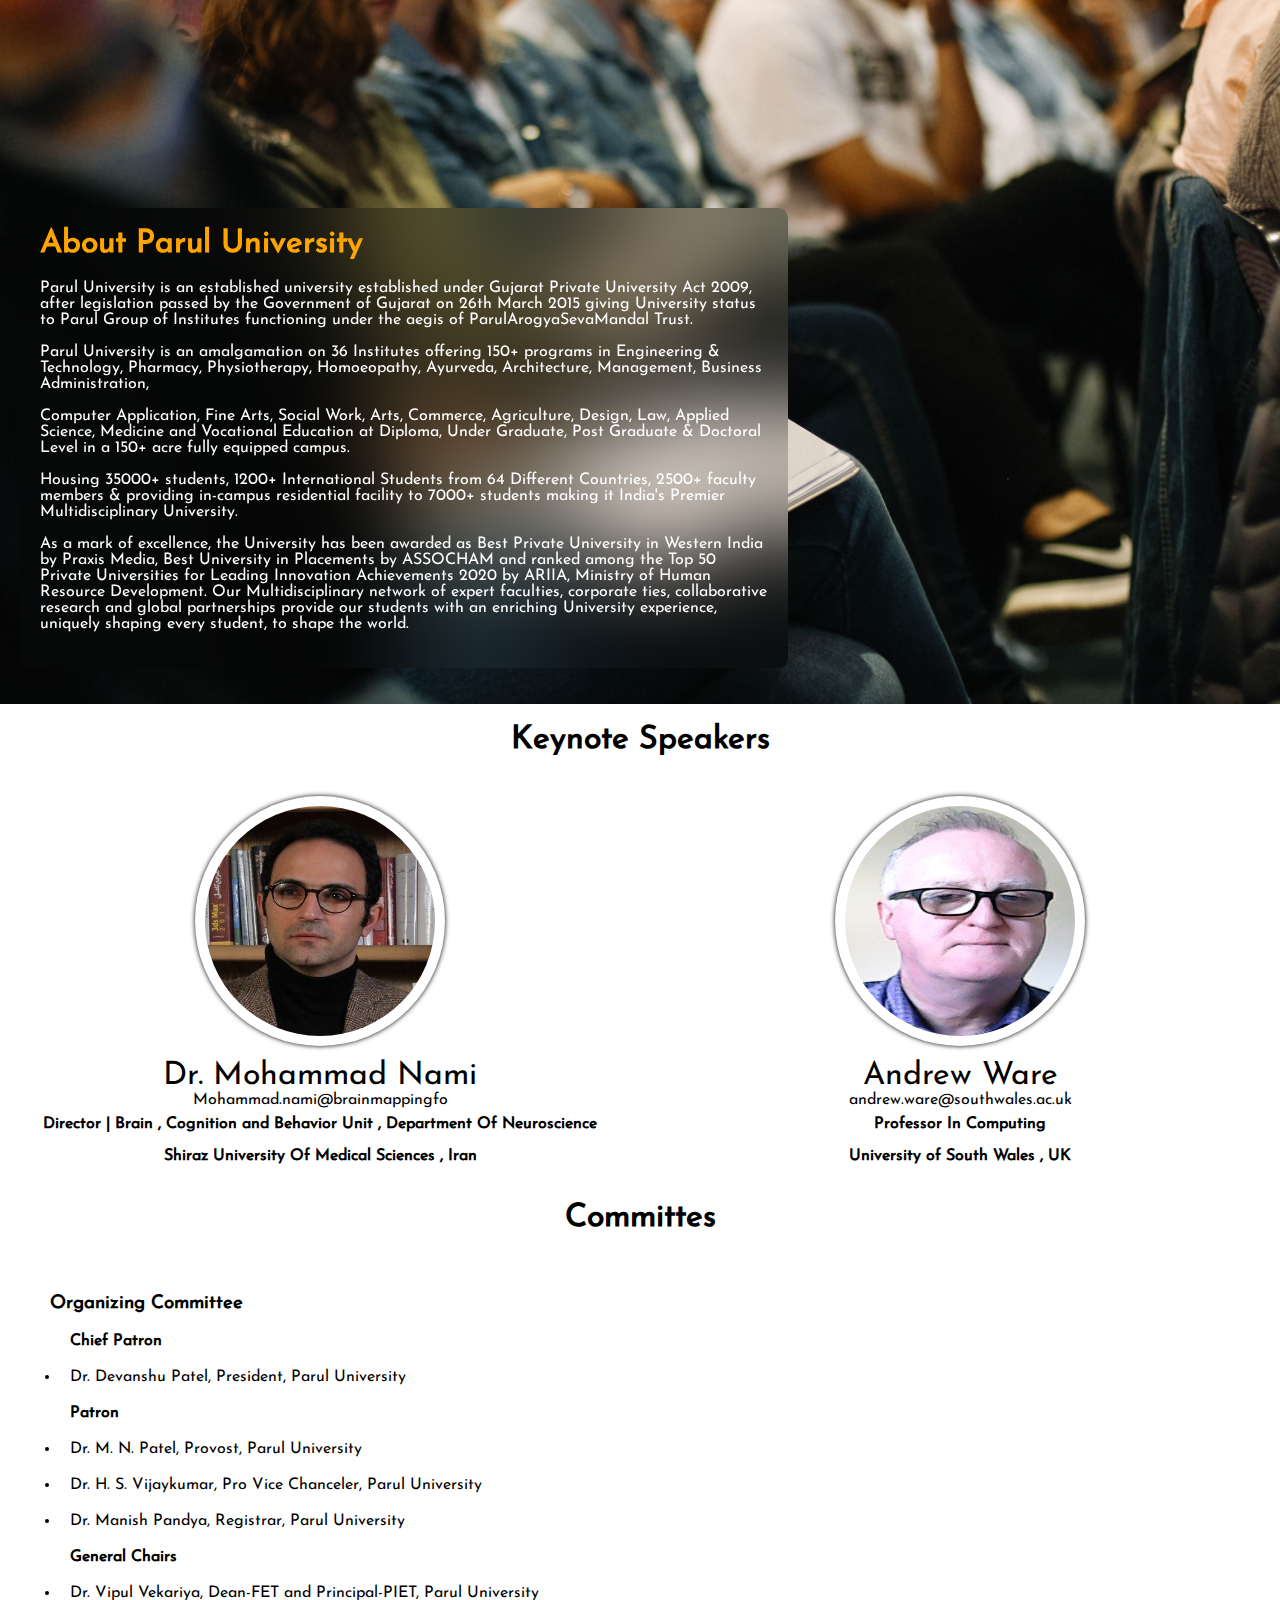
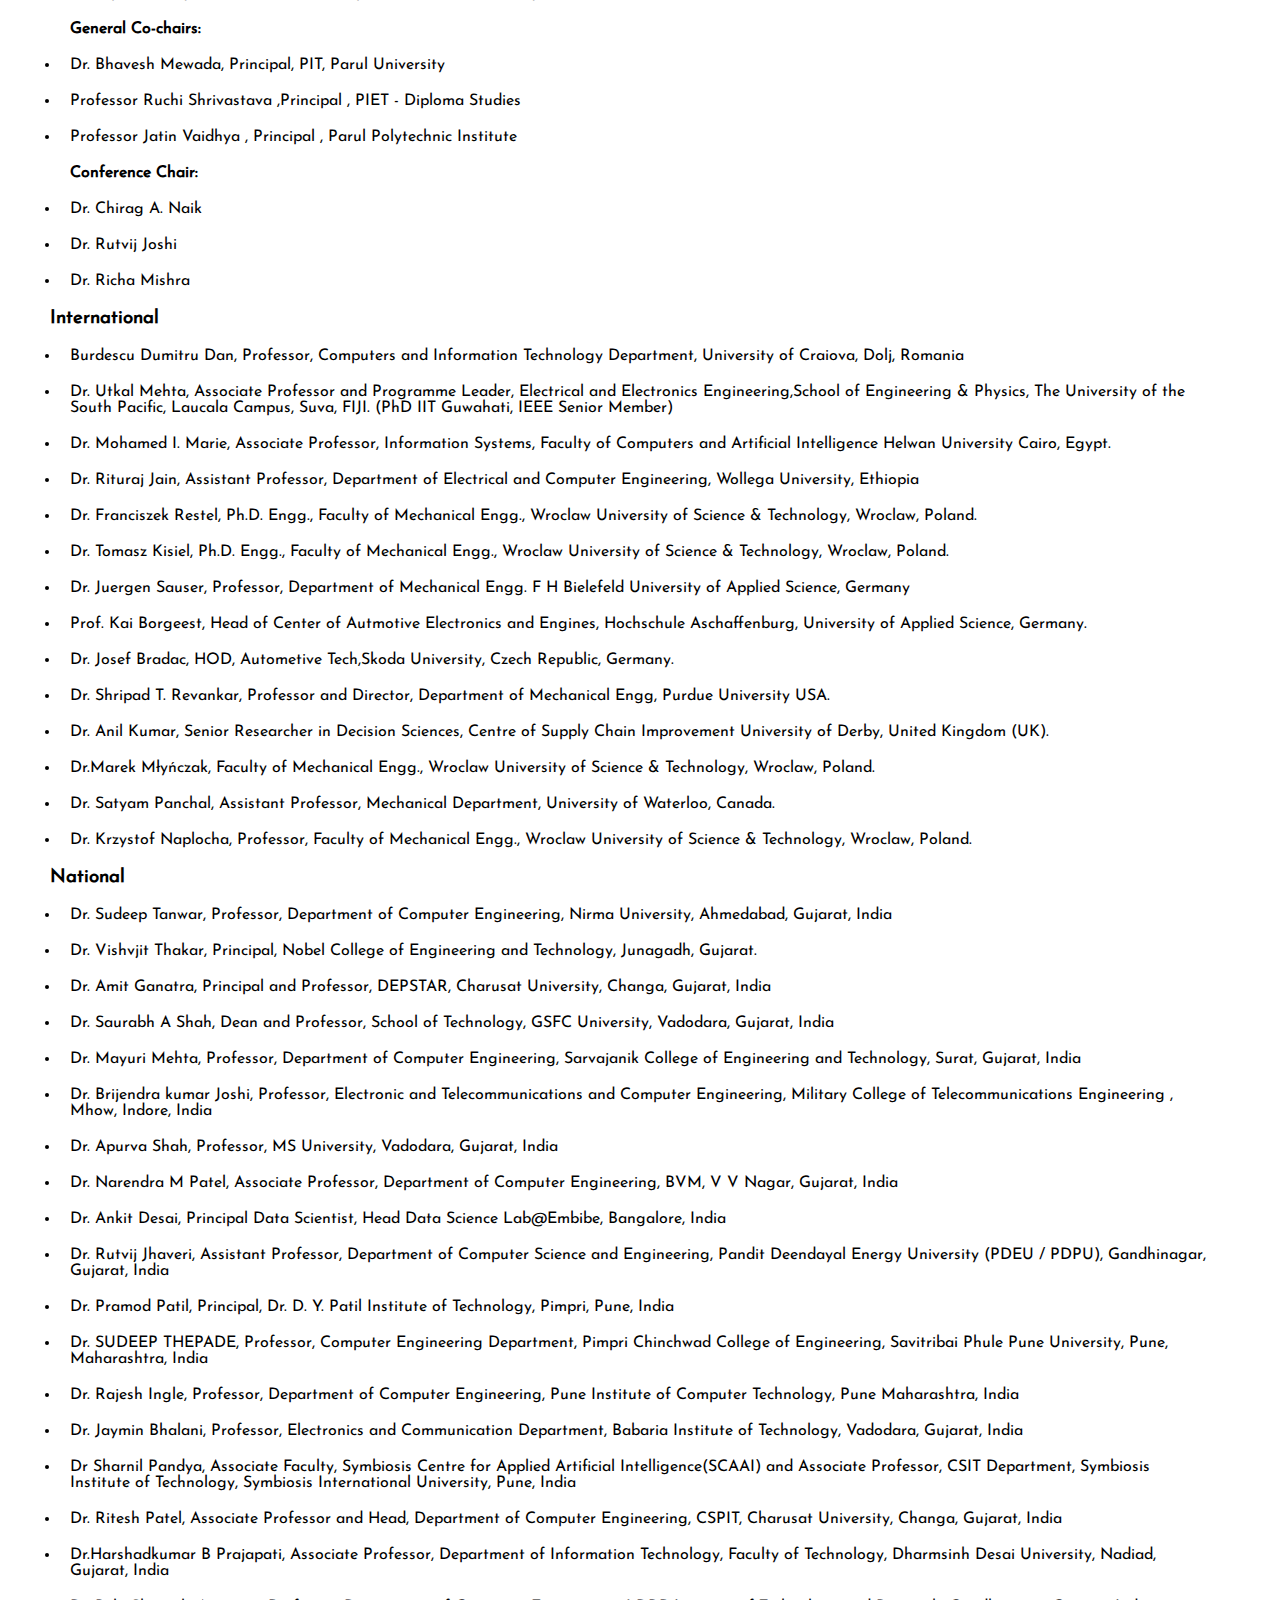
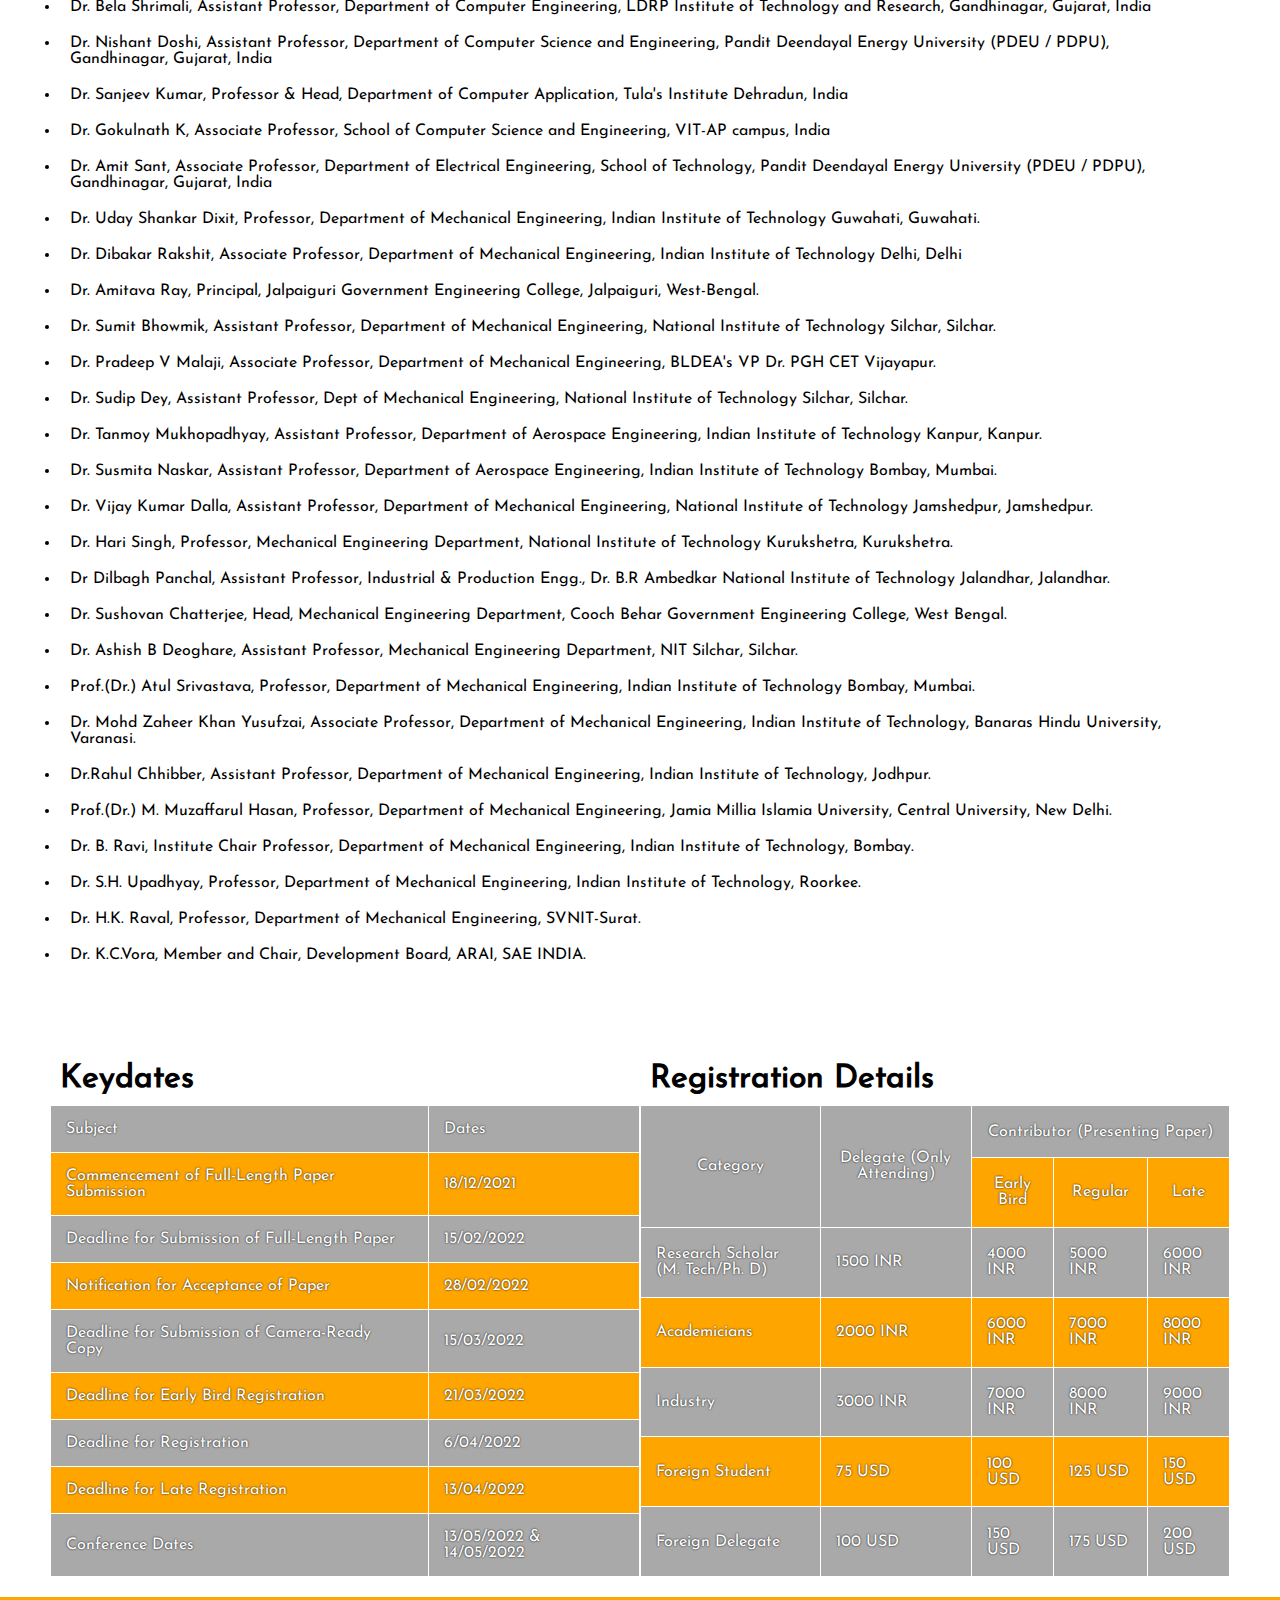
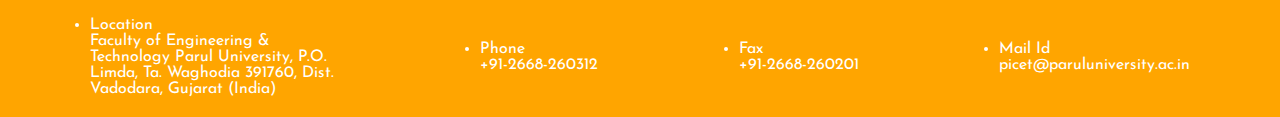
==== commit 02726992: "Css Fixes" ====
--- a/public/index.html
+++ b/public/index.html
@@ -167,52 +167,50 @@
     </section>
 
     <section class="about">
-      
-        <img src="./asset/asset_two.jpg" alt="parul_gate" />
-        <div class="anim">
-          <h1>About Parul University</h1>
-          <p>
-            Parul University is an established university established under
-            Gujarat Private University Act 2009, after legislation passed by the
-            Government of Gujarat on 26th March 2015 giving University status to
-            Parul Group of Institutes functioning under the aegis of
-            ParulArogyaSevaMandal Trust.
-          </p>
-          <br />
-          <p>
-            Parul University is an amalgamation on 36 Institutes offering 150+
-            programs in Engineering & Technology, Pharmacy, Physiotherapy,
-            Homoeopathy, Ayurveda, Architecture, Management, Business
-            Administration,
-          </p>
-          <br />
-          <p>
-            Computer Application, Fine Arts, Social Work, Arts, Commerce,
-            Agriculture, Design, Law, Applied Science, Medicine and Vocational
-            Education at Diploma, Under Graduate, Post Graduate & Doctoral Level
-            in a 150+ acre fully equipped campus.
-          </p>
-          <br />
-          <p>
-            Housing 35000+ students, 1200+ International Students from 64
-            Different Countries, 2500+ faculty members & providing in-campus
-            residential facility to 7000+ students making it India's Premier
-            Multidisciplinary University.
-          </p>
-          <br />
-          <p>
-            As a mark of excellence, the University has been awarded as Best
-            Private University in Western India by Praxis Media, Best University
-            in Placements by ASSOCHAM and ranked among the Top 50 Private
-            Universities for Leading Innovation Achievements 2020 by ARIIA,
-            Ministry of Human Resource Development. Our Multidisciplinary
-            network of expert faculties, corporate ties, collaborative research
-            and global partnerships provide our students with an enriching
-            University experience, uniquely shaping every student, to shape the
-            world.
-          </p>
-          <br />
-        </div>
+      <img src="./asset/asset_two.jpg" alt="parul_gate" />
+      <div class="anim">
+        <h1>About Parul University</h1>
+        <p>
+          Parul University is an established university established under
+          Gujarat Private University Act 2009, after legislation passed by the
+          Government of Gujarat on 26th March 2015 giving University status to
+          Parul Group of Institutes functioning under the aegis of
+          ParulArogyaSevaMandal Trust.
+        </p>
+        <br />
+        <p>
+          Parul University is an amalgamation on 36 Institutes offering 150+
+          programs in Engineering & Technology, Pharmacy, Physiotherapy,
+          Homoeopathy, Ayurveda, Architecture, Management, Business
+          Administration,
+        </p>
+        <br />
+        <p>
+          Computer Application, Fine Arts, Social Work, Arts, Commerce,
+          Agriculture, Design, Law, Applied Science, Medicine and Vocational
+          Education at Diploma, Under Graduate, Post Graduate & Doctoral Level
+          in a 150+ acre fully equipped campus.
+        </p>
+        <br />
+        <p>
+          Housing 35000+ students, 1200+ International Students from 64
+          Different Countries, 2500+ faculty members & providing in-campus
+          residential facility to 7000+ students making it India's Premier
+          Multidisciplinary University.
+        </p>
+        <br />
+        <p>
+          As a mark of excellence, the University has been awarded as Best
+          Private University in Western India by Praxis Media, Best University
+          in Placements by ASSOCHAM and ranked among the Top 50 Private
+          Universities for Leading Innovation Achievements 2020 by ARIIA,
+          Ministry of Human Resource Development. Our Multidisciplinary network
+          of expert faculties, corporate ties, collaborative research and global
+          partnerships provide our students with an enriching University
+          experience, uniquely shaping every student, to shape the world.
+        </p>
+        <br />
+      </div>
     </section>
 
     <section class="keynoteSpeaker" id="keynoteSpeaker">
@@ -243,23 +241,28 @@
       <div>
         <h3>Organizing Committee</h3>
         <ul>
-          <h4>Patron-in-Chief:</h4>
+          <h4>Chief Patron</h4>
           <li>Dr. Devanshu Patel, President, Parul University</li>
           <h4>Patron</h4>
           <li>Dr. M. N. Patel, Provost, Parul University</li>
+          <li>Dr. H. S. Vijaykumar, Pro Vice Chanceler, Parul University</li>
+          <li>Dr. Manish Pandya, Registrar, Parul University</li>
+
           <h4>General Chairs</h4>
           <li>
             Dr. Vipul Vekariya, Dean-FET and Principal-PIET, Parul University
           </li>
+          <h4>General Co-chairs:</h4>
           <li>Dr. Bhavesh Mewada, Principal, PIT, Parul University</li>
+
+          <li>
+            Professor Ruchi Shrivastava ,Principal , PIET - Diploma Studies
+          </li>
+          <li>
+            Professor Jatin Vaidhya , Principal , Parul Polytechnic Institute
+          </li>
           <h4>Conference Chair:</h4>
-          <li>
-            Professor Ruchi Shrivastava ,Principal , PIET - Diploma Studies
-          </li>
-          <li>
-            Professor Jatin Vaidhya , Principal , Parul Polytechnic Institute
-          </li>
-          <h4>Conference Co-chairs:</h4>
+
           <li>Dr. Chirag A. Naik</li>
           <li>Dr. Rutvij Joshi</li>
           <li>Dr. Richa Mishra</li>
--- a/public/css/main.css
+++ b/public/css/main.css
@@ -112,13 +112,6 @@
   min-height: 85vh;
 }
 
-/* .home > img {
-  width: 100%;
-  max-height: 80vh;
-  object-fit: cover;
-  
-} */
-
 .home .content {
   position: absolute;
   top: 50%;
@@ -130,7 +123,7 @@
 .home .content > h1 {
   color: orange;
   font-size: 3em;
-  font-weight: 800;
+  font-weight: 400;
   margin-bottom: 50px;
   max-width: max-content;
   text-shadow: 0 0 10px black;
@@ -176,16 +169,14 @@
 
 .tracks {
   position: relative;
-  min-height: calc(100vh - 60px);
   display: flex;
   background-color: orange;
-  padding: 10vh 0 5vh 5vh;
+  padding: 10vh 0 2vh 2vh;
   z-index: -1;
 }
 
 .tracks > div {
   position: relative;
-  min-height: 80vh;
   width: 100vw;
   padding: 50px 30px;
   display: flex;
@@ -201,24 +192,19 @@
   border-radius: 30px 0 0 30px;
 }
 
+.tracks > div > div  {
+  width: 100%;
+}
+
 .tracks > div > div > ul {
   padding: 10px;
   display: grid;
   grid-template-columns: repeat(2, 50%);
-  max-height: min-content;
-}
+} 
 
 .tracks > div > div > ul > li {
   padding: 10px 5px;
   font-size: small;
-}
-.tracks > div > div:nth-child(2) {
-  /* display: flex;
-  align-items: center;
-  justify-content: center; */
-}
-.tracks > div > div:nth-child(2) > img {
-  max-width: 350px;
 }
 
 /* Tracks section */
@@ -254,18 +240,7 @@
   padding: 10px;
   backdrop-filter: blur(10px);
   transition: all ease 0.5s;
-  /* animation: speakers 1.5s infinite alternate-reverse ease-in-out; */
-}
-
-@keyframes speakers {
-  from {
-    box-shadow: 0 0 5px black;
-  }
-  to {
-    box-shadow: 0 0 50px orange;
-  }
-}
-
+}
 .keynoteSpeaker > div > div > p {
   font-size: 2em;
   margin-top: 10px;
@@ -313,7 +288,7 @@
   width: 100%;
   display: flex;
   justify-content: center;
-  padding: 50px;
+  padding: 20px 50px;
 }
 
 .tabularSection > div {
@@ -323,7 +298,7 @@
 }
 
 .tabularSection > div > h1 {
-  padding: 20px;
+  padding: 10px;
   font-size: 2em;
 }
 
@@ -339,15 +314,18 @@
   background-color: orange;
 }
 
+.tabularSection > div > div > table{
+  height: 100%;
+}
 .tabularSection > div > div > table,
 th,
 td {
   border: 1px solid white;
-  border-collapse: separate;
-  padding: 20px;
+  border-collapse: collapse;
+  padding: 15px;
   color: white;
   font-weight: 100;
-  text-shadow: 0 0 1px black;
+  text-shadow: 0 0 2px black;
 }
 
 /* Keydates Section End*/
@@ -401,7 +379,7 @@
   max-width: 250px;
 }
 
-@media (max-width: 1200px) {
+@media only screen and (max-width: 1200px) {
   /* Tracks section */
 
   .tracks {
@@ -446,7 +424,7 @@
   /* Keydates Section End*/
 }
 
-@media screen and (max-width: 900px) {
+@media only screen and (max-width: 900px) {
   /* Home */
 
   .nav_header {
@@ -557,6 +535,10 @@
   .tracks > div > div > ul {
     grid-template-columns: unset;
   }
+
+  .tracks > div > div > ul >li{
+    padding: 5px;
+  }
   /* Tracks Section End*/
 
   /* Keydates Section */
@@ -606,7 +588,7 @@
     border-radius: 15px;
     opacity: unset;
     object-fit: contain;
-    max-width: 400px;
+    max-width: 100%;
   }
   .about > div {
     position: unset;
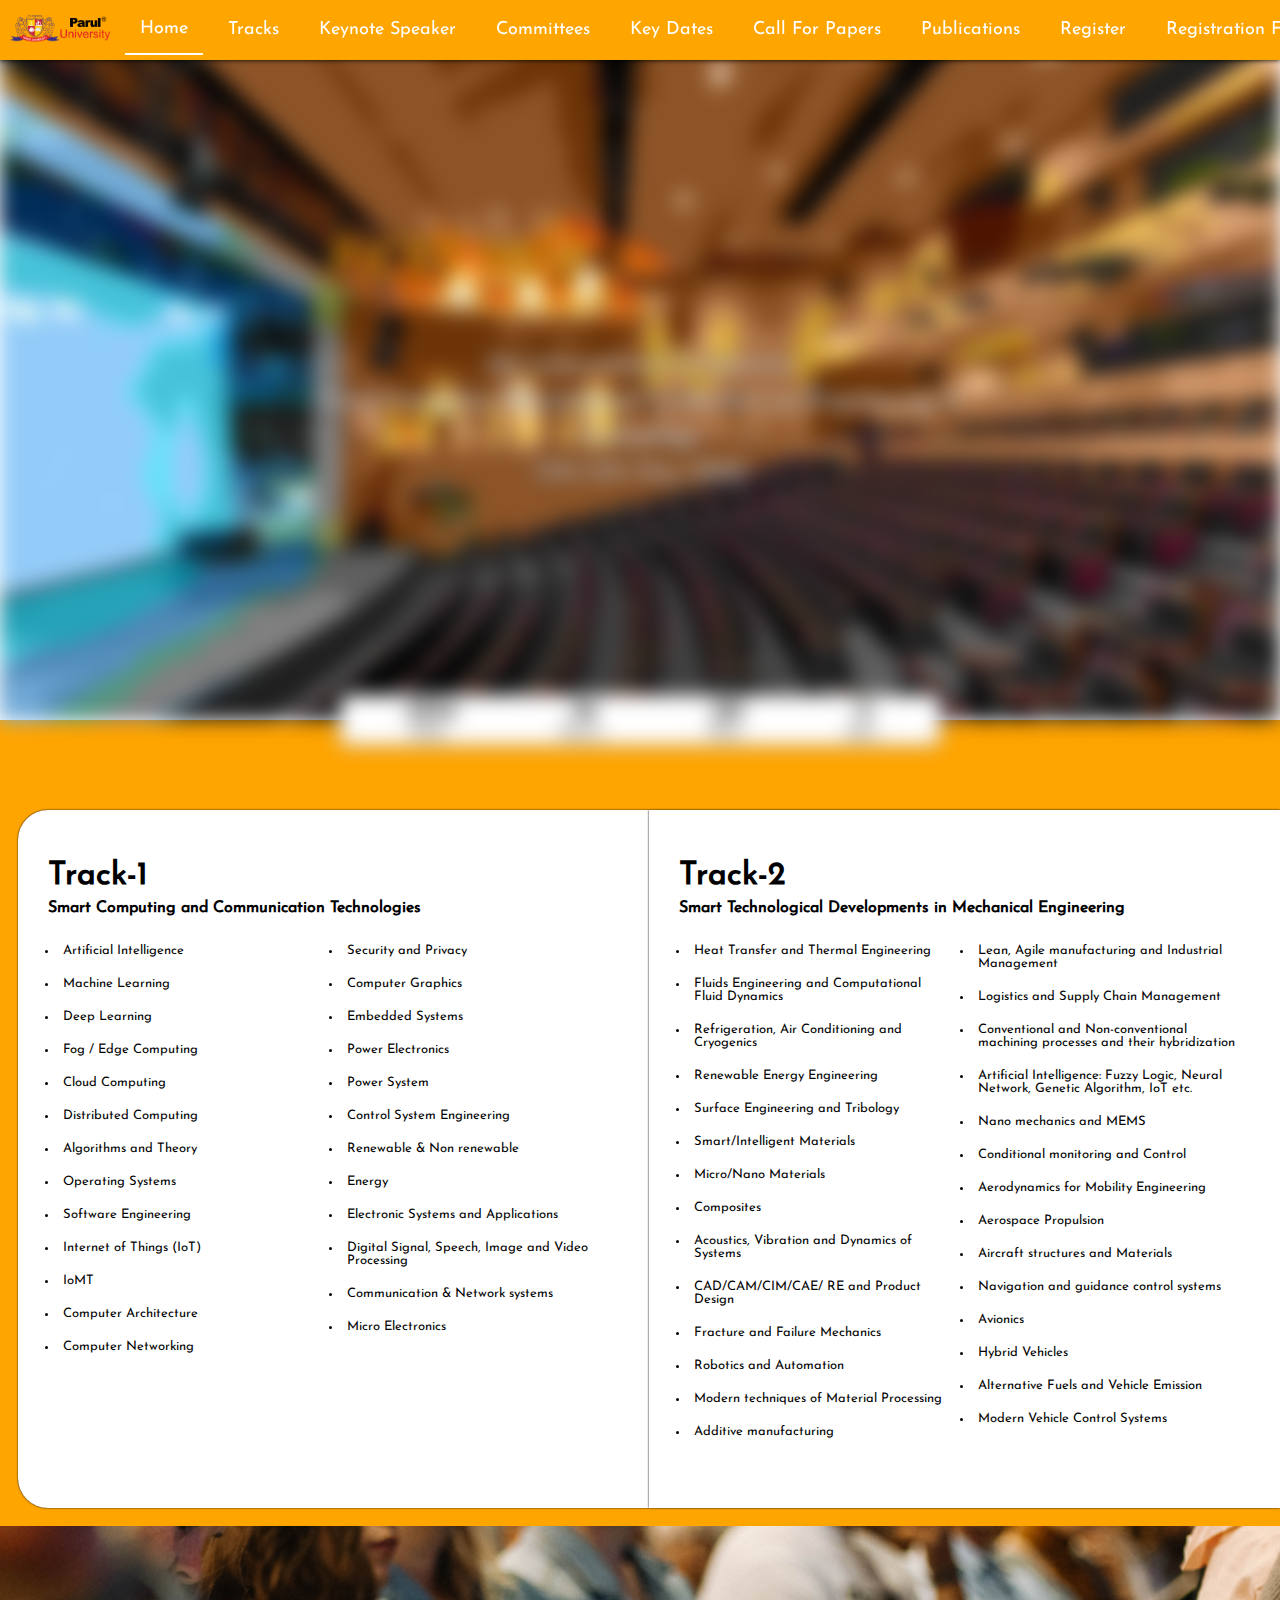
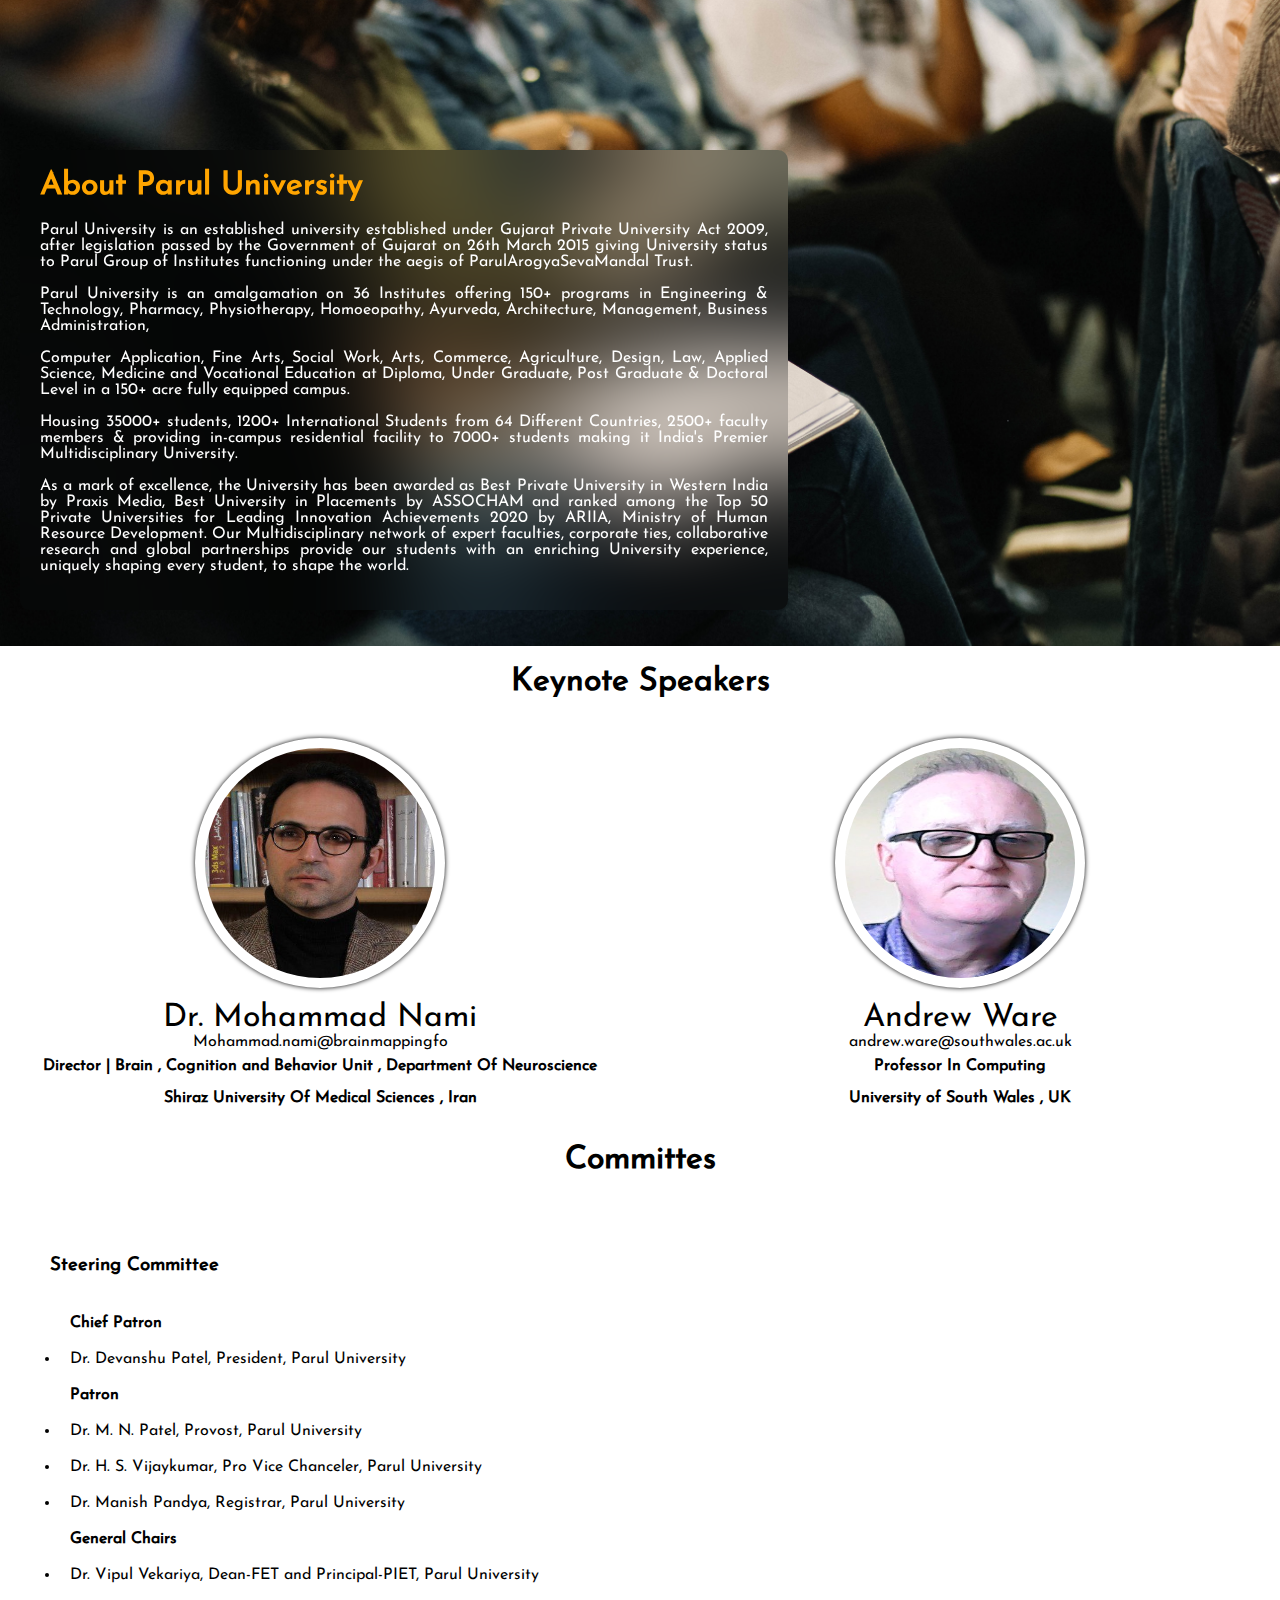
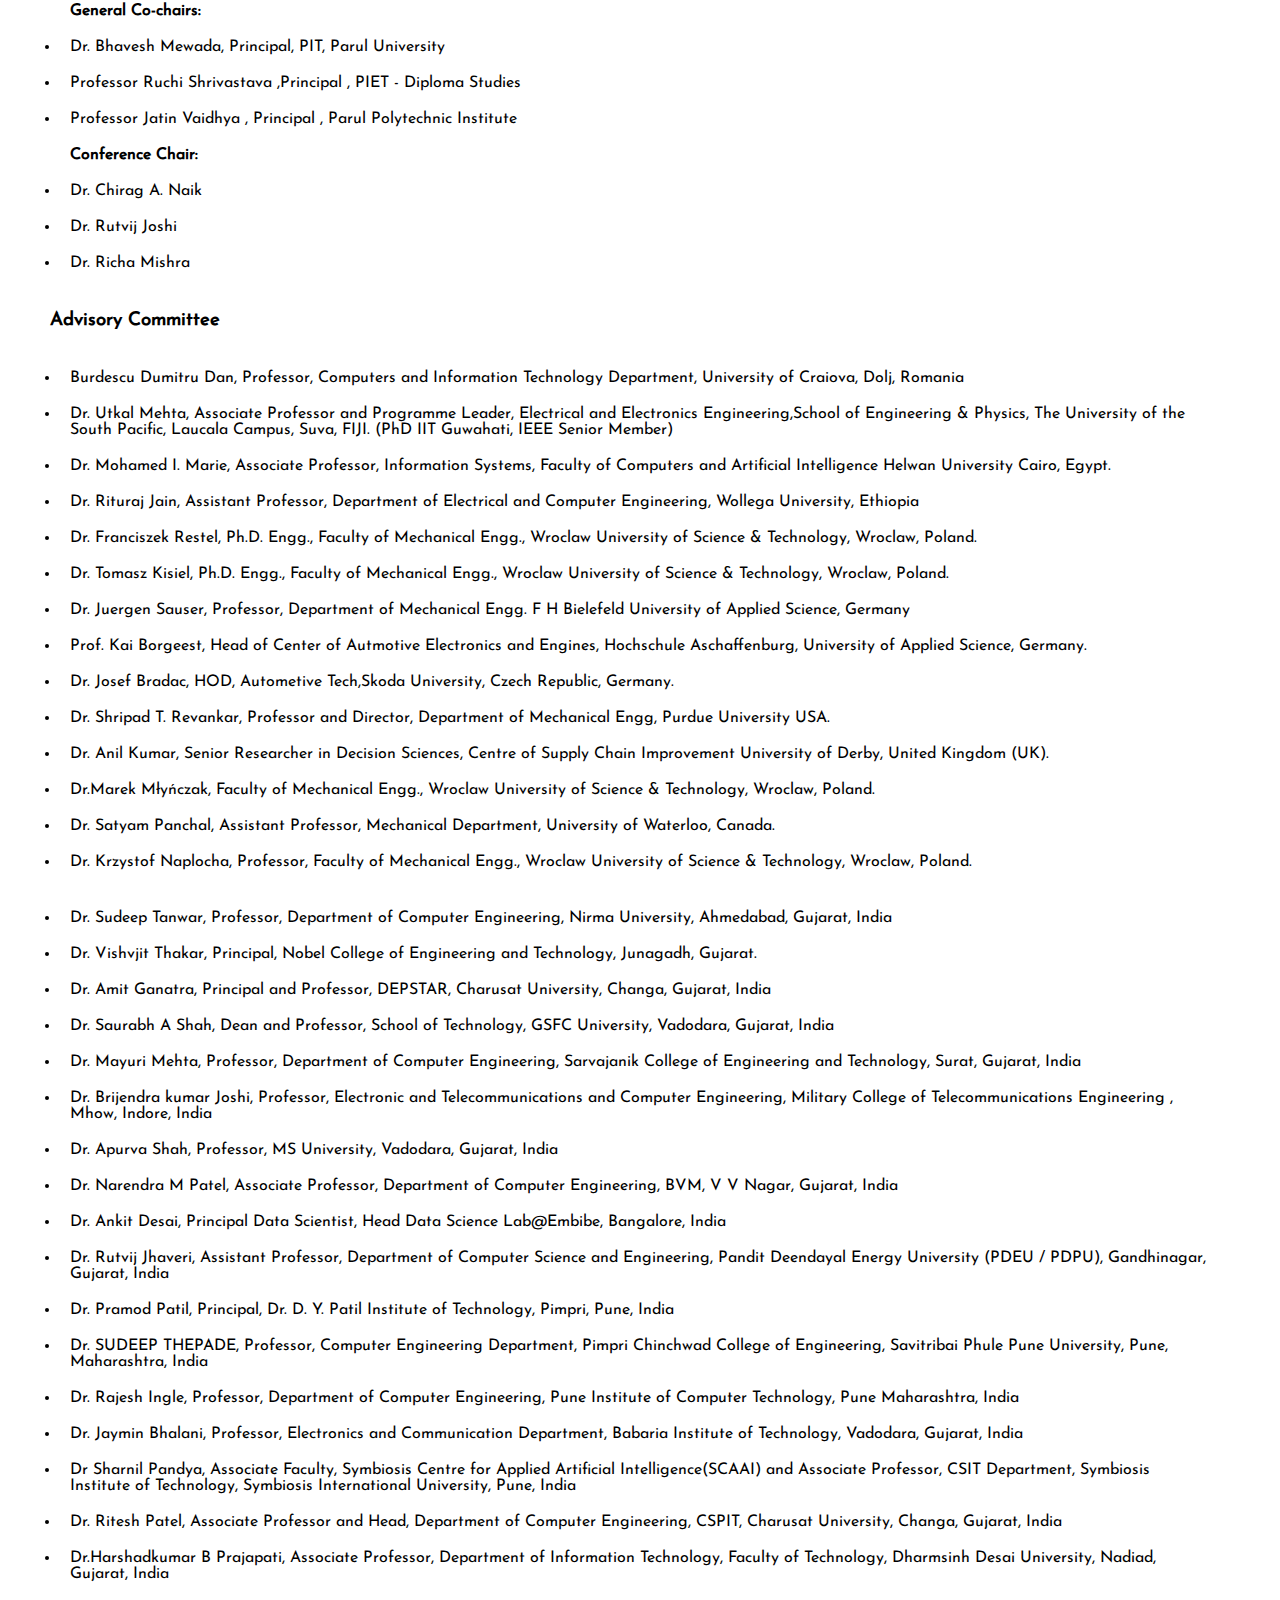
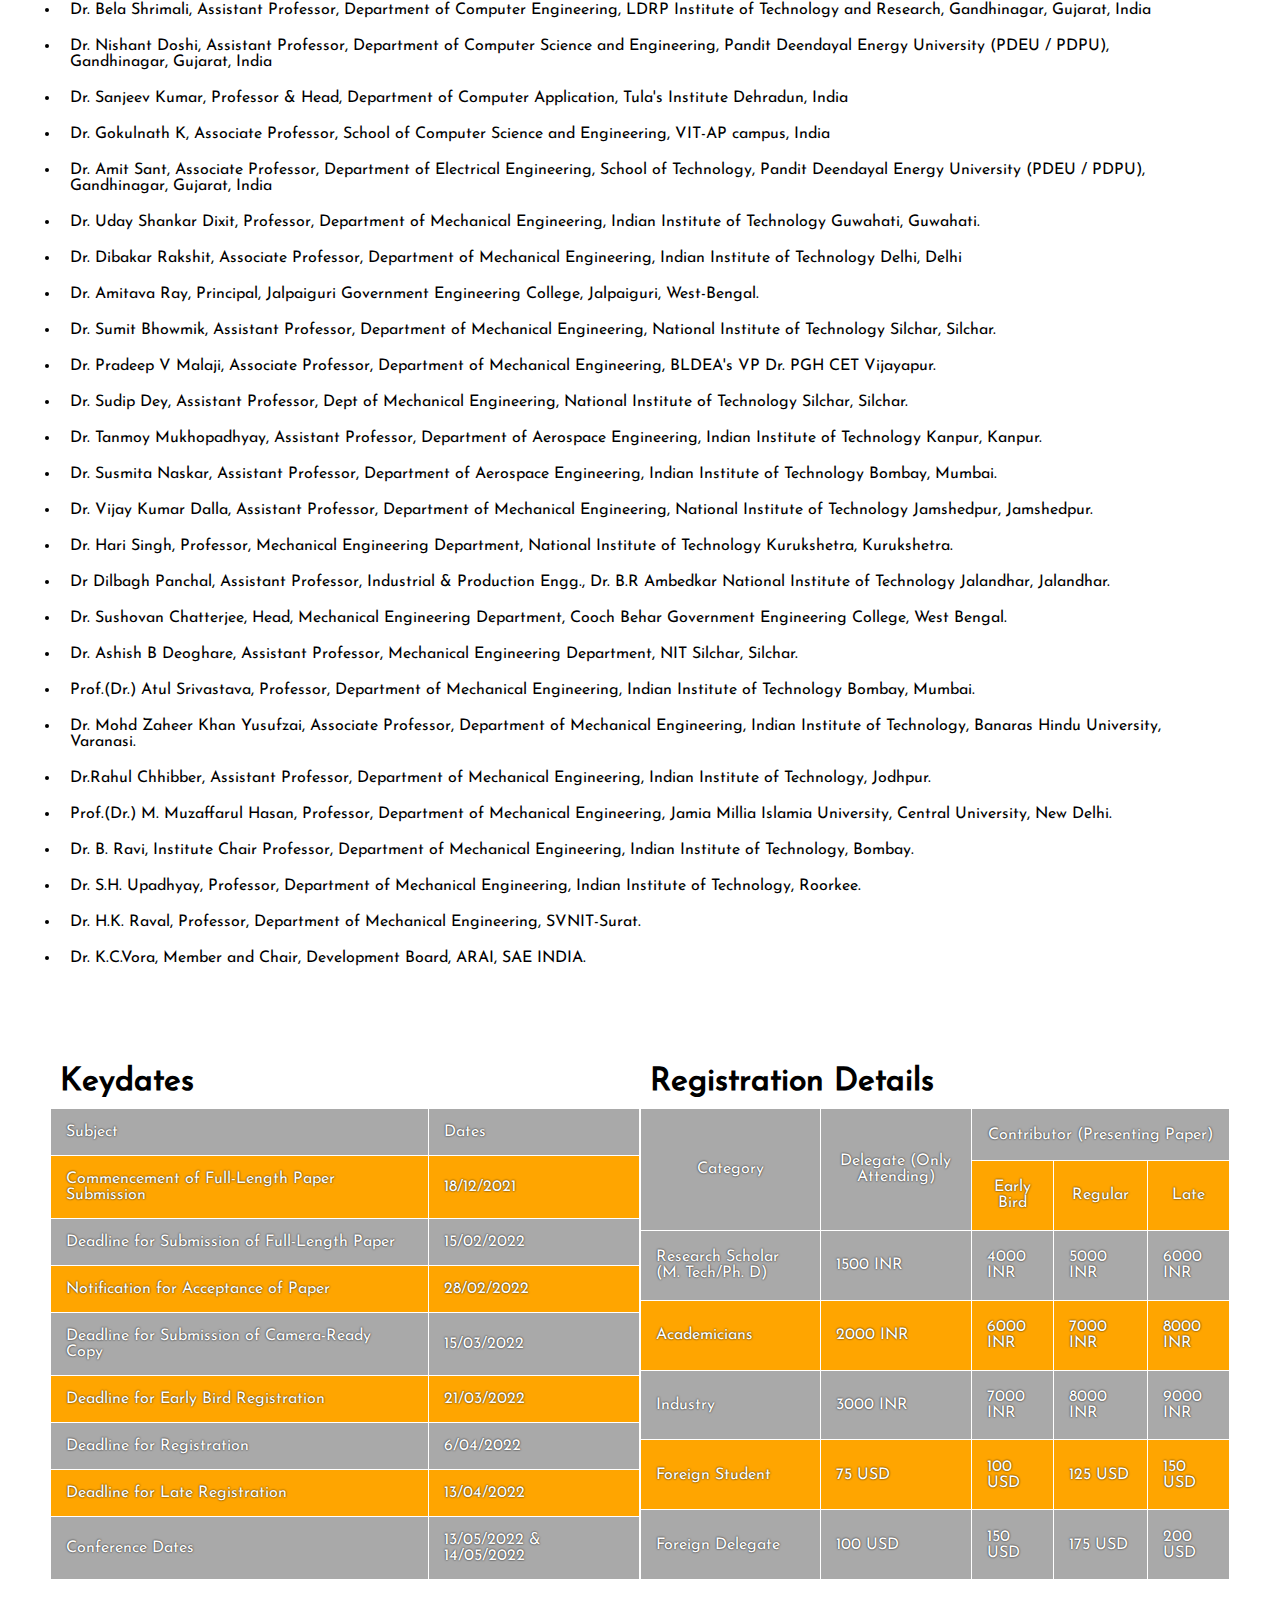
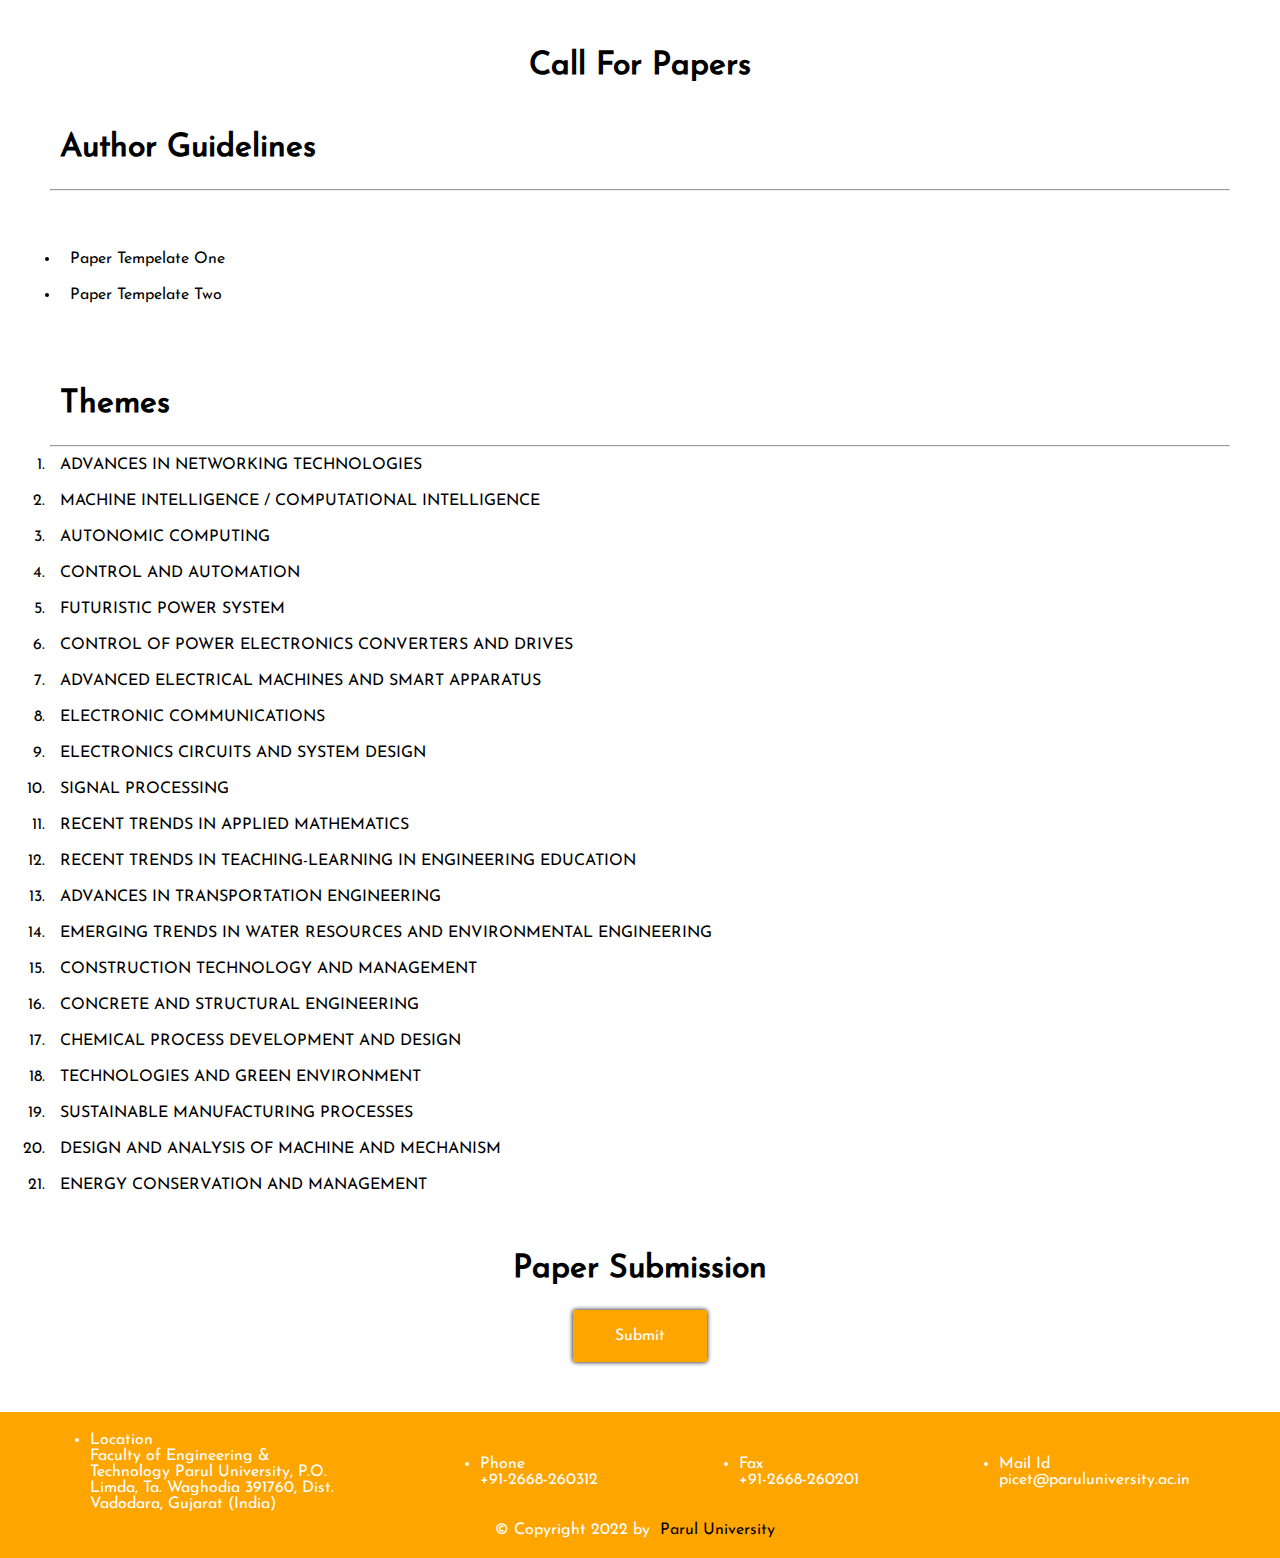
==== commit 7affbe85: "Changes" ====
--- a/public/index.html
+++ b/public/index.html
@@ -14,7 +14,7 @@
     </div>
     <header class="m_nav_header" id="m_nav_header">
       <div class="logo">
-        <img src="./asset/pu_logo.png" alt="logo" />
+        <img src="./asset/pu_logo.png" alt="logo"  loading="lazy"/>
       </div>
       <nav id="m_nav_itemCon">
         <a href="#home" class="m_menu_item active">Home</a>
@@ -22,7 +22,7 @@
         <a href="#keynoteSpeaker" class="m_menu_item">Keynote Speaker</a>
         <a href="#committe" class="m_menu_item">Committees</a>
         <a href="#tabularSection" class="m_menu_item">Key Dates</a>
-        <a href="#" class="m_menu_item">Call For Papers</a>
+        <a href="#callForPapers" class="m_menu_item">Call For Papers</a>
         <a href="#" class="m_menu_item">Publications</a>
         <a href="#" class="m_menu_item">Register</a>
         <a href="#tabularSection" class="m_menu_item">Registration Fees</a>
@@ -35,7 +35,7 @@
     </header>
     <header class="nav_header" id="nav_header">
       <div class="logo">
-        <img src="./asset/pu_logo.png" alt="logo" />
+        <img src="./asset/pu_logo.png" alt="logo" loading="lazy"/>
       </div>
       <nav id="nav_itemCon">
         <a href="#home" class="menu_item active">Home</a>
@@ -43,7 +43,7 @@
         <a href="#keynoteSpeaker" class="menu_item">Keynote Speaker</a>
         <a href="#committe" class="menu_item">Committees</a>
         <a href="#tabularSection" class="menu_item">Key Dates</a>
-        <a href="#" class="menu_item">Call For Papers</a>
+        <a href="#callForPapers" class="menu_item">Call For Papers</a>
         <a href="#" class="menu_item">Publications</a>
         <a href="#" class="menu_item">Register</a>
         <a href="#tabularSection" class="menu_item">Registration Fees</a>
@@ -54,13 +54,17 @@
     <section class="home" id="home">
       <!-- <img src="./asset/home_bg.jpg" alt="" /> -->
       <div class="content">
-        <h1>PiCET 2022</h1>
-        <p class="underline">4th International Conference</p>
+        <h1>PiCET 2022</h1> 
         <p>
-          Parul University International Conference on Engineering & Technology
+          4th International Conference </p>
+
+          <p>
+            Parul University International Conference on Engineering &
+            Technology</p
+          >
+
+          <p>13th-14th May 2022</p>
         </p>
-
-        <p>13th-14th May 2022</p>
       </div>
       <div class="countDown">
         <div>
@@ -167,7 +171,7 @@
     </section>
 
     <section class="about">
-      <img src="./asset/asset_two.jpg" alt="parul_gate" />
+      <img src="./asset/asset_two.jpg" alt="parul_gate" loading="lazy"/>
       <div class="anim">
         <h1>About Parul University</h1>
         <p>
@@ -239,7 +243,7 @@
     <section class="committe" id="committe">
       <h1>Committes</h1>
       <div>
-        <h3>Organizing Committee</h3>
+        <h3>Steering  Committee</h3>
         <ul>
           <h4>Chief Patron</h4>
           <li>Dr. Devanshu Patel, President, Parul University</li>
@@ -267,7 +271,7 @@
           <li>Dr. Rutvij Joshi</li>
           <li>Dr. Richa Mishra</li>
         </ul>
-        <h3>International</h3>
+        <h3>Advisory Committee</h3>
         <ul>
           <li>
             Burdescu Dumitru Dan, Professor, Computers and Information
@@ -330,7 +334,7 @@
             Wroclaw University of Science & Technology, Wroclaw, Poland.
           </li>
         </ul>
-        <h3>National</h3>
+        <!-- <h3>National</h3> -->
         <ul>
           <li>
             Dr. Sudeep Tanwar, Professor, Department of Computer Engineering,
@@ -619,6 +623,50 @@
             </tr>
           </table>
         </div>
+      </div>
+    </section>
+
+    <section class="callForPapers" id="callForPapers">
+      <h1>Call For Papers</h1>
+      <div>
+        <h1>Author Guidelines</h1>
+        <hr>
+        <ul>
+          <li>Paper Tempelate One</li>
+          <li>Paper Tempelate Two</li>
+        </ul>
+      </div>
+      <div>
+        <h1>Themes</h1>
+        <hr>
+        <ol>
+          <li>ADVANCES IN NETWORKING TECHNOLOGIES</li>
+          <li>MACHINE INTELLIGENCE / COMPUTATIONAL INTELLIGENCE</li>
+          <li>AUTONOMIC COMPUTING</li>
+          <li>CONTROL AND AUTOMATION</li>
+          <li>FUTURISTIC POWER SYSTEM</li>
+          <li>CONTROL OF POWER ELECTRONICS CONVERTERS AND DRIVES</li>
+          <li>ADVANCED ELECTRICAL MACHINES AND SMART APPARATUS</li>
+          <li>ELECTRONIC COMMUNICATIONS</li>
+          <li>ELECTRONICS CIRCUITS AND SYSTEM DESIGN</li>
+          <li>SIGNAL PROCESSING</li>
+          <li>RECENT TRENDS IN APPLIED MATHEMATICS</li>
+          <li>RECENT TRENDS IN TEACHING-LEARNING IN ENGINEERING EDUCATION</li>
+          <li>ADVANCES IN TRANSPORTATION ENGINEERING</li>
+          <li>EMERGING TRENDS IN WATER RESOURCES AND ENVIRONMENTAL ENGINEERING
+          </li>
+          <li>CONSTRUCTION TECHNOLOGY AND MANAGEMENT</li>
+          <li>CONCRETE AND STRUCTURAL ENGINEERING</li>
+          <li>CHEMICAL PROCESS DEVELOPMENT AND DESIGN</li>
+          <li>TECHNOLOGIES AND GREEN ENVIRONMENT</li>
+          <li>SUSTAINABLE MANUFACTURING PROCESSES</li>
+          <li>DESIGN AND ANALYSIS OF MACHINE AND MECHANISM</li>
+          <li>ENERGY CONSERVATION AND MANAGEMENT</li>
+        </ol>
+      </div>
+      <div>
+        <h1>Paper Submission</h1>
+        <a href="#" class="submitPaper">Submit</a>
       </div>
     </section>
 
@@ -644,6 +692,10 @@
           <p>picet@paruluniversity.ac.in</p>
         </li>
       </ul>
+     <div>
+      <p>© Copyright 2022 by </p>
+      <a href="https://www.paruluniversity.ac.in/">Parul University</a>
+     </div>
     </footer>
   </body>
 </html>
--- a/public/css/main.css
+++ b/public/css/main.css
@@ -10,13 +10,13 @@
 }
 
 html {
+  overflow: scroll;
+  font-family: custom;
   scroll-behavior: smooth;
-  font-family: custom;
 }
 
 body::-webkit-scrollbar {
   display: none;
-  scroll-behavior: smooth;
 }
 
 .scrollToTop {
@@ -34,6 +34,7 @@
   box-shadow: 0 0 5px black;
   background-color: rgba(255, 255, 255, 0.5);
   backdrop-filter: blur(5px);
+  -webkit-backdrop-filter: blur(5px);
   justify-content: center;
   align-items: center;
   transition: all ease-in-out 0.25s;
@@ -106,10 +107,14 @@
 /* Home section */
 
 .home {
-  background-image: url("../asset/bg_home.jpg");
+  background-image: url("../asset/bg_home_compressed.jpg");
   background-attachment: fixed;
   background-size: cover;
-  min-height: 85vh;
+  background-position: center;
+  filter: blur(10px);
+  min-height: 650px;
+  height: 80vh;
+  transition: all ease 1s;
 }
 
 .home .content {
@@ -192,15 +197,14 @@
   border-radius: 30px 0 0 30px;
 }
 
-.tracks > div > div  {
+.tracks > div > div {
   width: 100%;
 }
 
 .tracks > div > div > ul {
   padding: 10px;
-  display: grid;
-  grid-template-columns: repeat(2, 50%);
-} 
+  columns: 2;
+}
 
 .tracks > div > div > ul > li {
   padding: 10px 5px;
@@ -229,6 +233,7 @@
 .keynoteSpeaker > div > div {
   flex: 1;
   padding: 20px;
+  user-select: none;
 }
 
 .keynoteSpeaker > div > div > img {
@@ -274,10 +279,16 @@
 }
 
 .committe > div > ul > li {
-  padding: 10px;
-}
+  font-size: medium;
+  padding: 10px;
+}
+
 .committe > div > ul > h4 {
   padding: 10px;
+}
+
+.committe > div > h3 {
+  padding: 20px 0px;
 }
 
 /* committe Section End*/
@@ -314,7 +325,7 @@
   background-color: orange;
 }
 
-.tabularSection > div > div > table{
+.tabularSection > div > div > table {
   height: 100%;
 }
 .tabularSection > div > div > table,
@@ -352,6 +363,7 @@
   backdrop-filter: blur(50px);
   max-width: 60vw;
   color: white;
+  text-align: justify;
 }
 .about > div > h1 {
   color: orange;
@@ -362,6 +374,55 @@
   line-height: 1;
 }
 /* About Section  End*/
+
+/* callForPapers Section */
+
+.callForPapers {
+  padding: 50px;
+}
+.callForPapers > h1 {
+  text-align: center;
+}
+
+
+.callForPapers > div > h1,
+.callForPapers > div > ul {
+  padding: 50px 10px 25px 10px;
+}
+
+.callForPapers > div > ul > li,
+.callForPapers > div > ol > li {
+  text-transform: capitalize;
+  padding: 10px;
+}
+
+.callForPapers > div:nth-child(4){
+  padding: unset;
+  display: flex;
+  flex-direction: column;
+  align-items: center;
+}
+
+.callForPapers > div > a{
+  margin: 0 auto;
+  border: 2px solid orange;
+  padding: 1em 2.5em;
+  text-decoration: none;
+  color: white;
+  background-color: orange;
+  transition: all ease .25s;
+  border-radius: 2px;
+  box-shadow: 0 0 5px black;
+}
+
+.callForPapers > div > a:hover,
+.callForPapers > div > a:focus{
+  background-color: white;
+  color: orange;
+  box-shadow:unset;
+}
+
+/* callForPapers Section End*/
 
 footer {
   width: 100%;
@@ -374,6 +435,22 @@
   justify-content: space-around;
   align-items: center;
   flex-wrap: wrap;
+}
+footer > div {
+  padding-top: 10px;
+  width: 100%;
+  text-align: center;
+  display: flex;
+  align-items: center;
+  justify-content: center;
+}
+footer > div > a {
+  margin: 0 10px;
+}
+
+footer > div > a {
+  color: black;
+  text-decoration: none;
 }
 footer > ul > li > p {
   max-width: 250px;
@@ -511,10 +588,24 @@
     flex-direction: column;
   }
 
+  .keynoteSpeaker > div > div > img {
+    width: 200px;
+    height: 200px;
+  }
+
+  .keynoteSpeaker > div > div {
+    font-size: medium;
+  }
+
   /* keynoteSpeaker Section End*/
 
-  .home{
+  .home {
     background-attachment: scroll;
+    height: 80vh;
+  }
+
+  .home .content {
+    width: 80%;
   }
 
   .home .content > h1 {
@@ -533,10 +624,10 @@
   }
 
   .tracks > div > div > ul {
-    grid-template-columns: unset;
-  }
-
-  .tracks > div > div > ul >li{
+    columns: 1;
+  }
+
+  .tracks > div > div > ul > li {
     padding: 5px;
   }
   /* Tracks Section End*/
@@ -563,16 +654,21 @@
   .tabularSection > div > div::-webkit-scrollbar {
     display: none;
   }
+
+  .tabularSection > div > h1 {
+    padding: 20px 0;
+  }
   .tabularSection > div > div > table {
     width: 100%;
     max-width: 550px;
+    border-collapse: separate;
   }
 
   .tabularSection > div > div > table,
   th,
   td {
-    padding: 2px;
     font-size: small;
+    padding: 5px;
   }
 
   /* Keydates Section End*/
@@ -581,11 +677,12 @@
     display: flex;
     align-items: center;
     background-image: unset;
+    padding: 10px;
   }
 
   .about > img {
     display: block;
-    border-radius: 15px;
+    border-radius: 10px;
     opacity: unset;
     object-fit: contain;
     max-width: 100%;
@@ -597,6 +694,7 @@
     font-size: unset;
     box-shadow: unset;
     color: unset;
+    backdrop-filter: unset;
   }
   .about > div > h1 {
     margin-top: 15px;
@@ -608,11 +706,16 @@
   /* committe Section */
 
   .committe > div {
-    padding: 20px 50px;
+    padding: 20px 30px;
+    columns: 1;
   }
 
   .committe > div > ul {
-    padding: unset;
+    padding: 10px;
+  }
+
+  .committe > div > h3 {
+    padding: 5px;
   }
 
   /* committe Section End*/
@@ -631,5 +734,12 @@
     padding: 5px;
     font-size: small;
   }
+
+  footer > div {
+    flex-direction: column;
+  }
+  footer > div > a {
+    margin-top: 10px;
+  }
   /* fotter End*/
 }
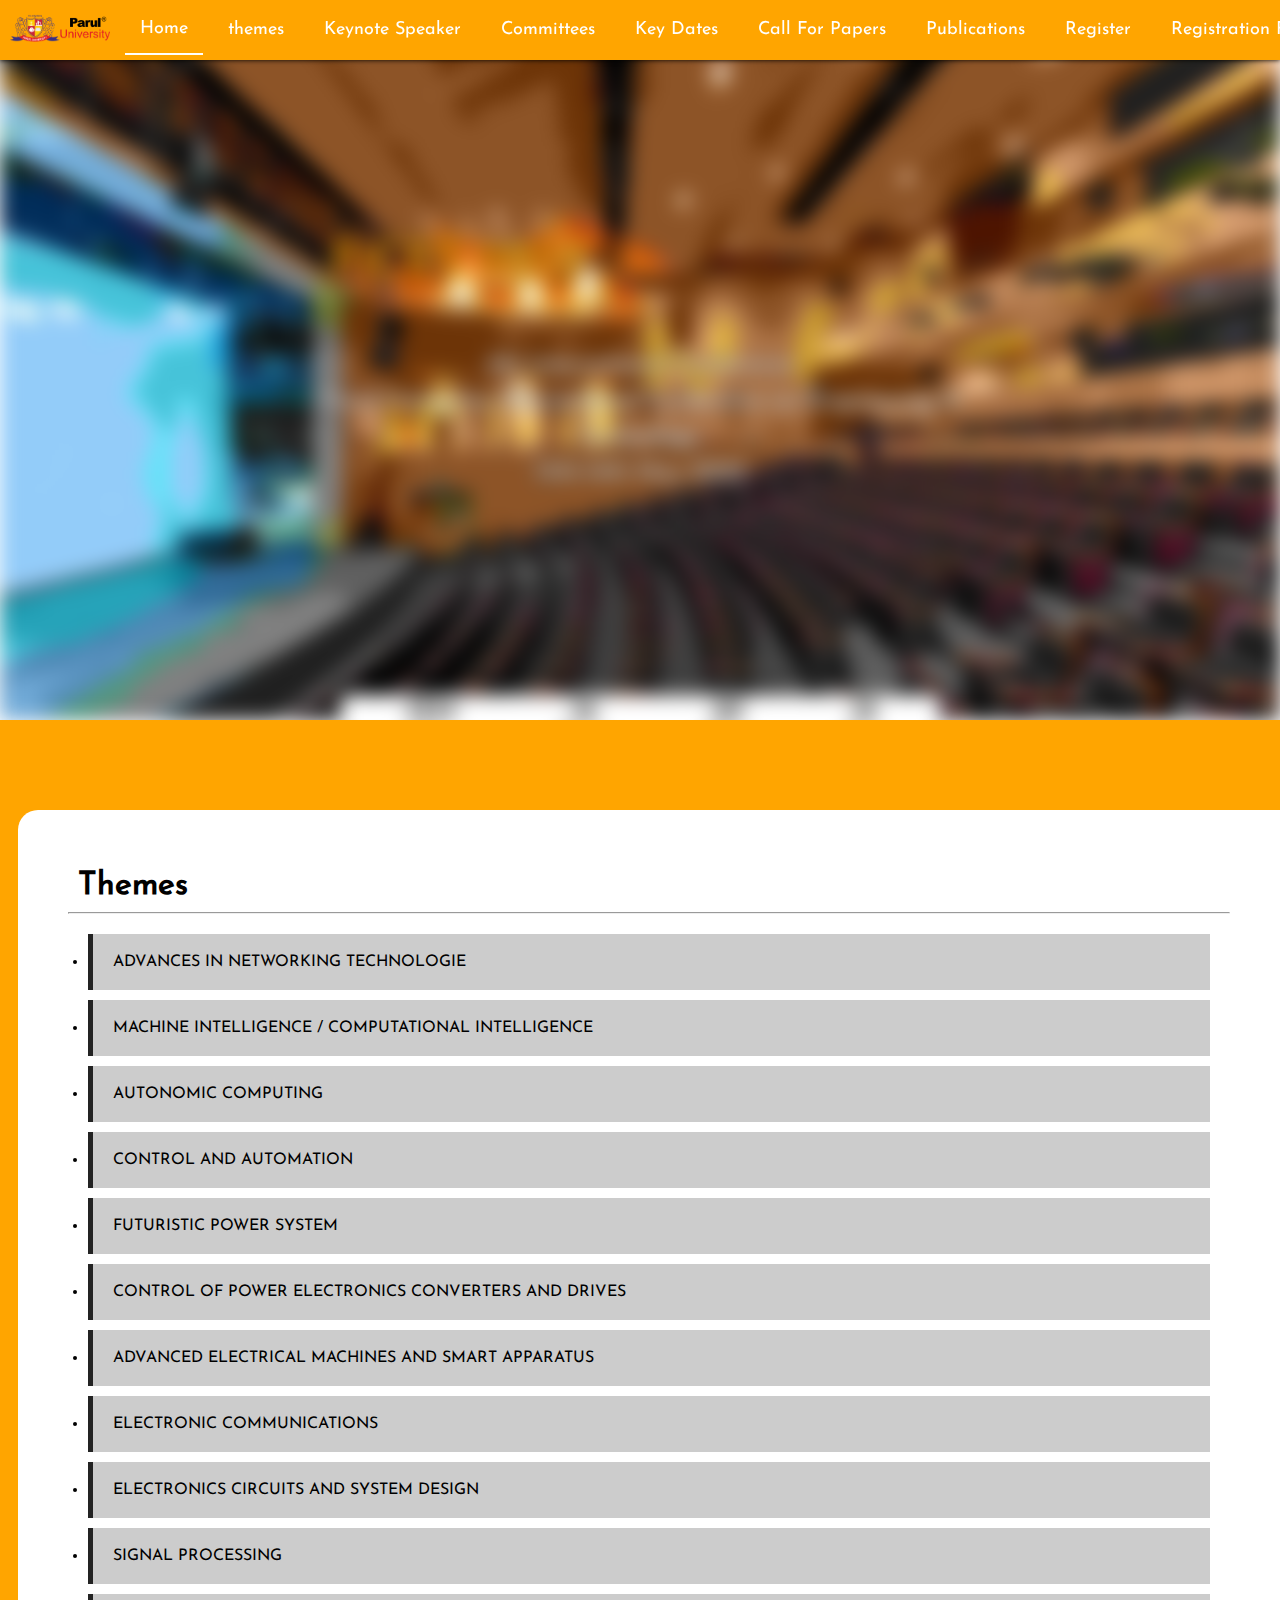
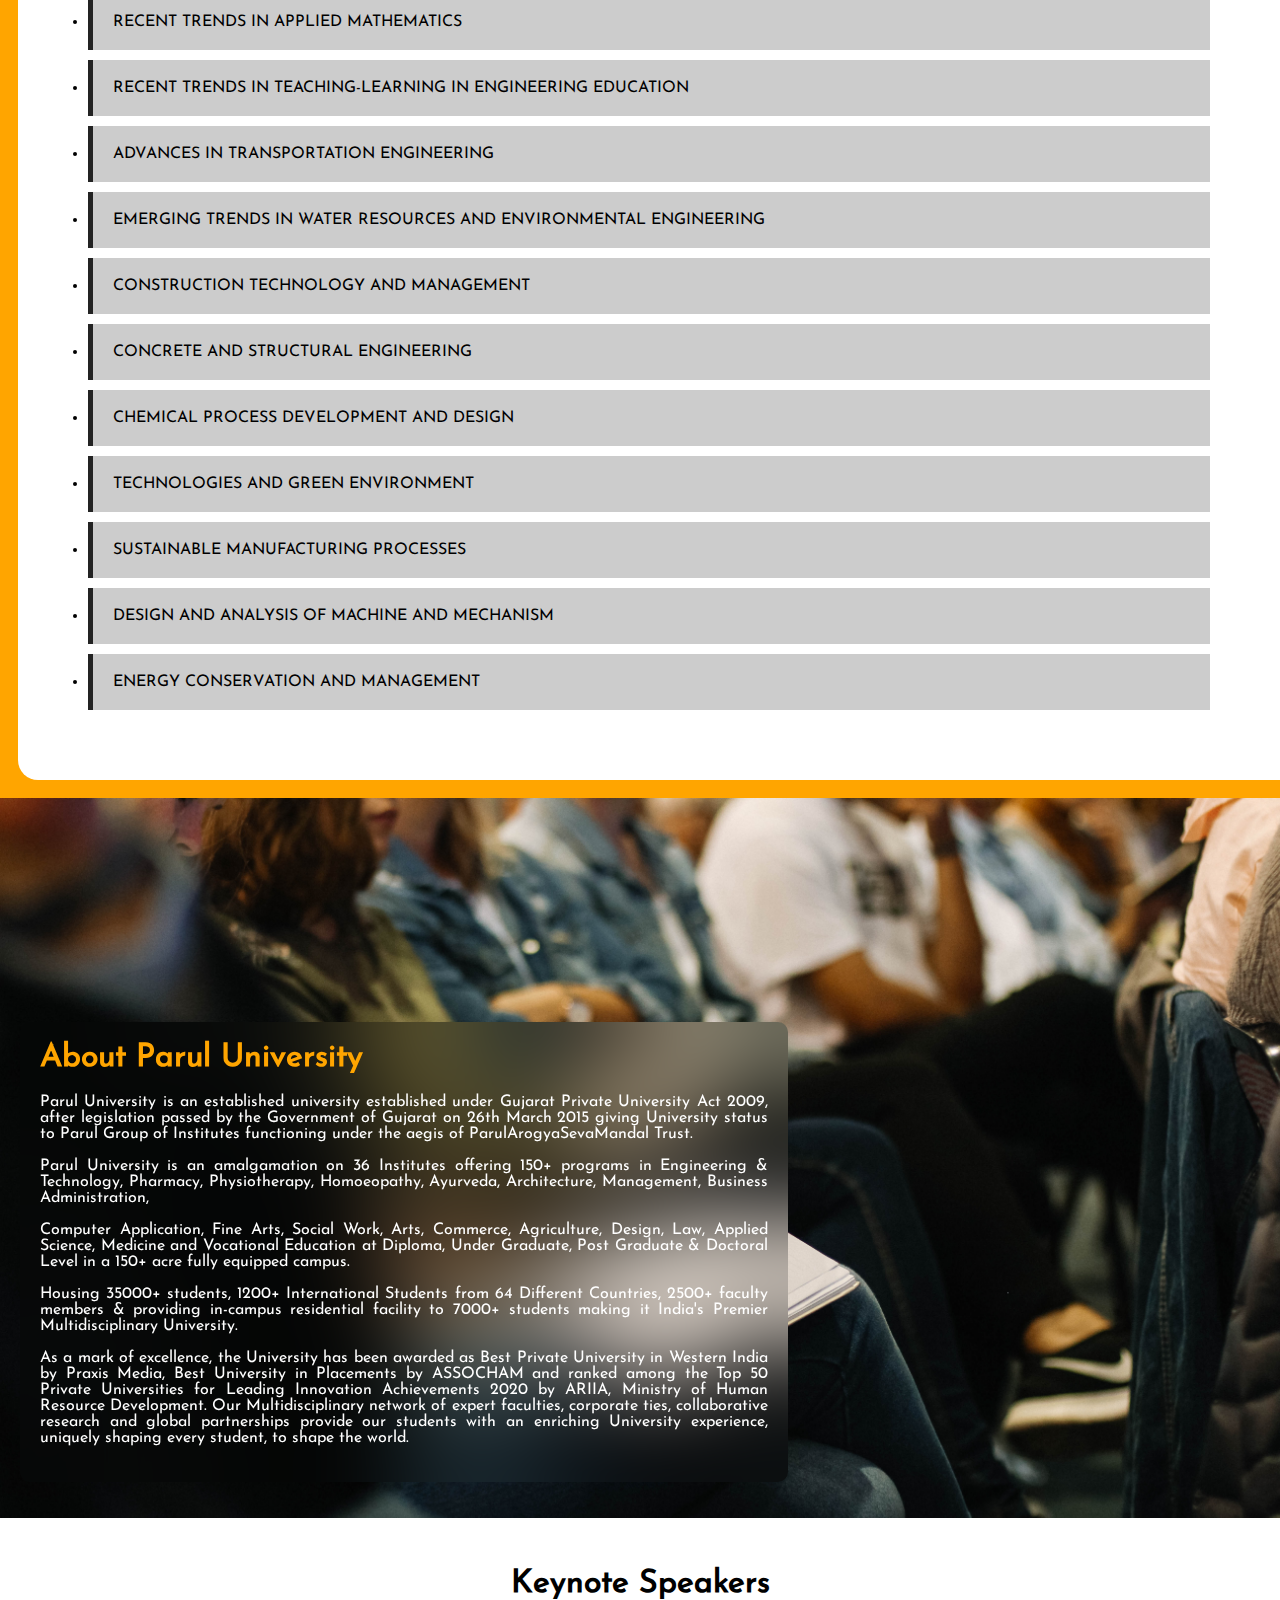
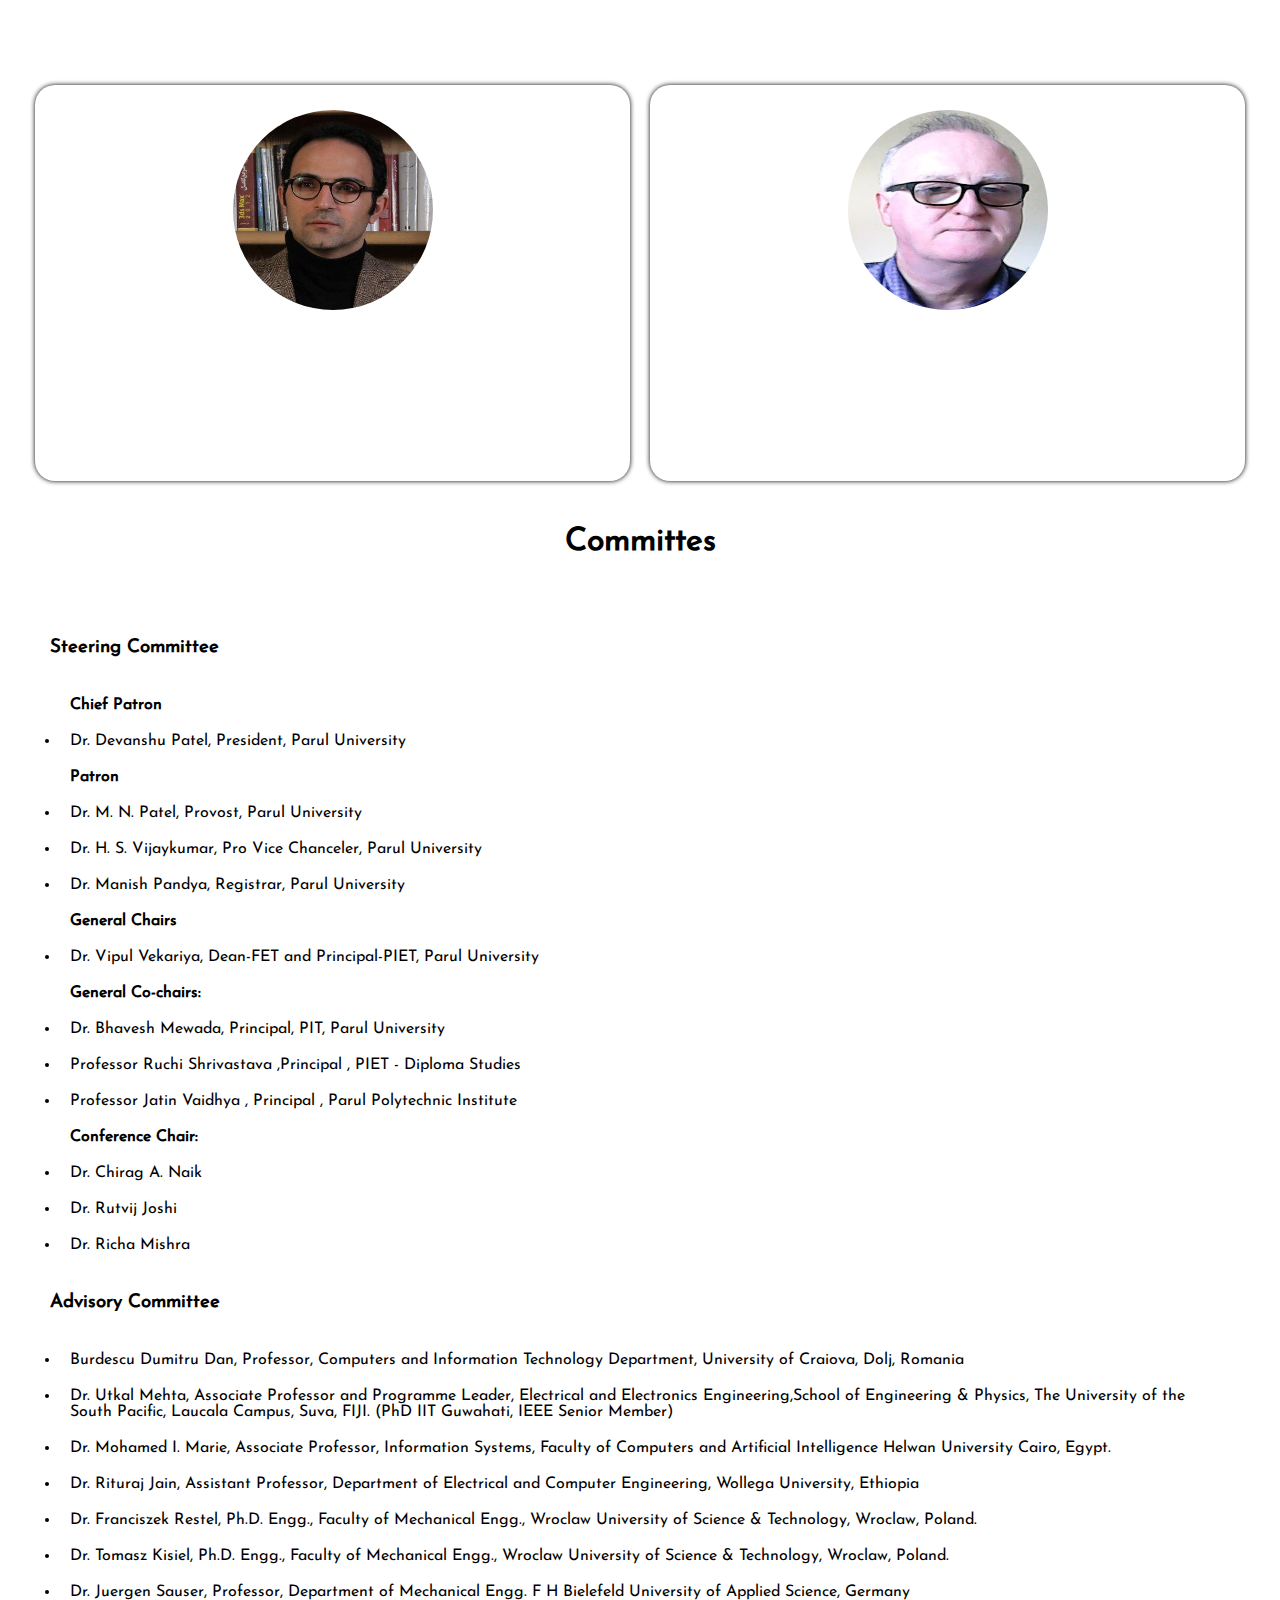
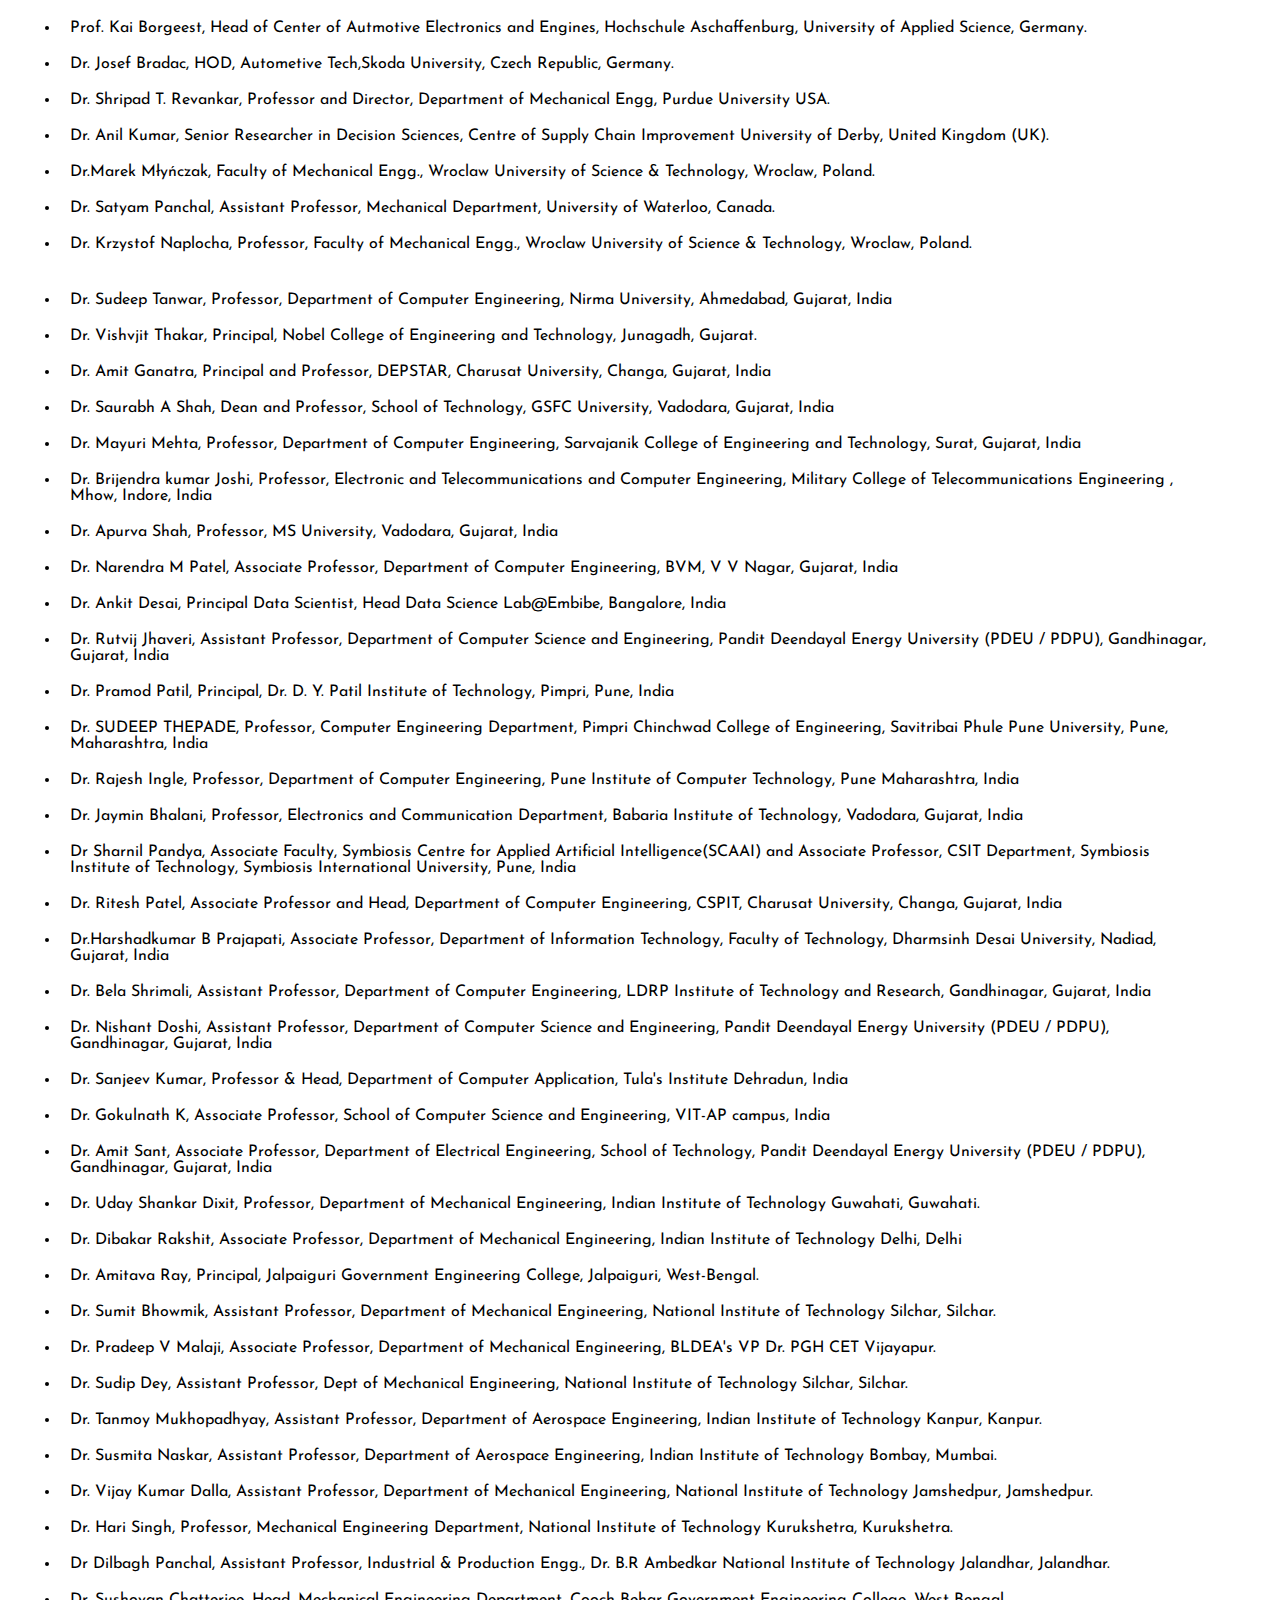
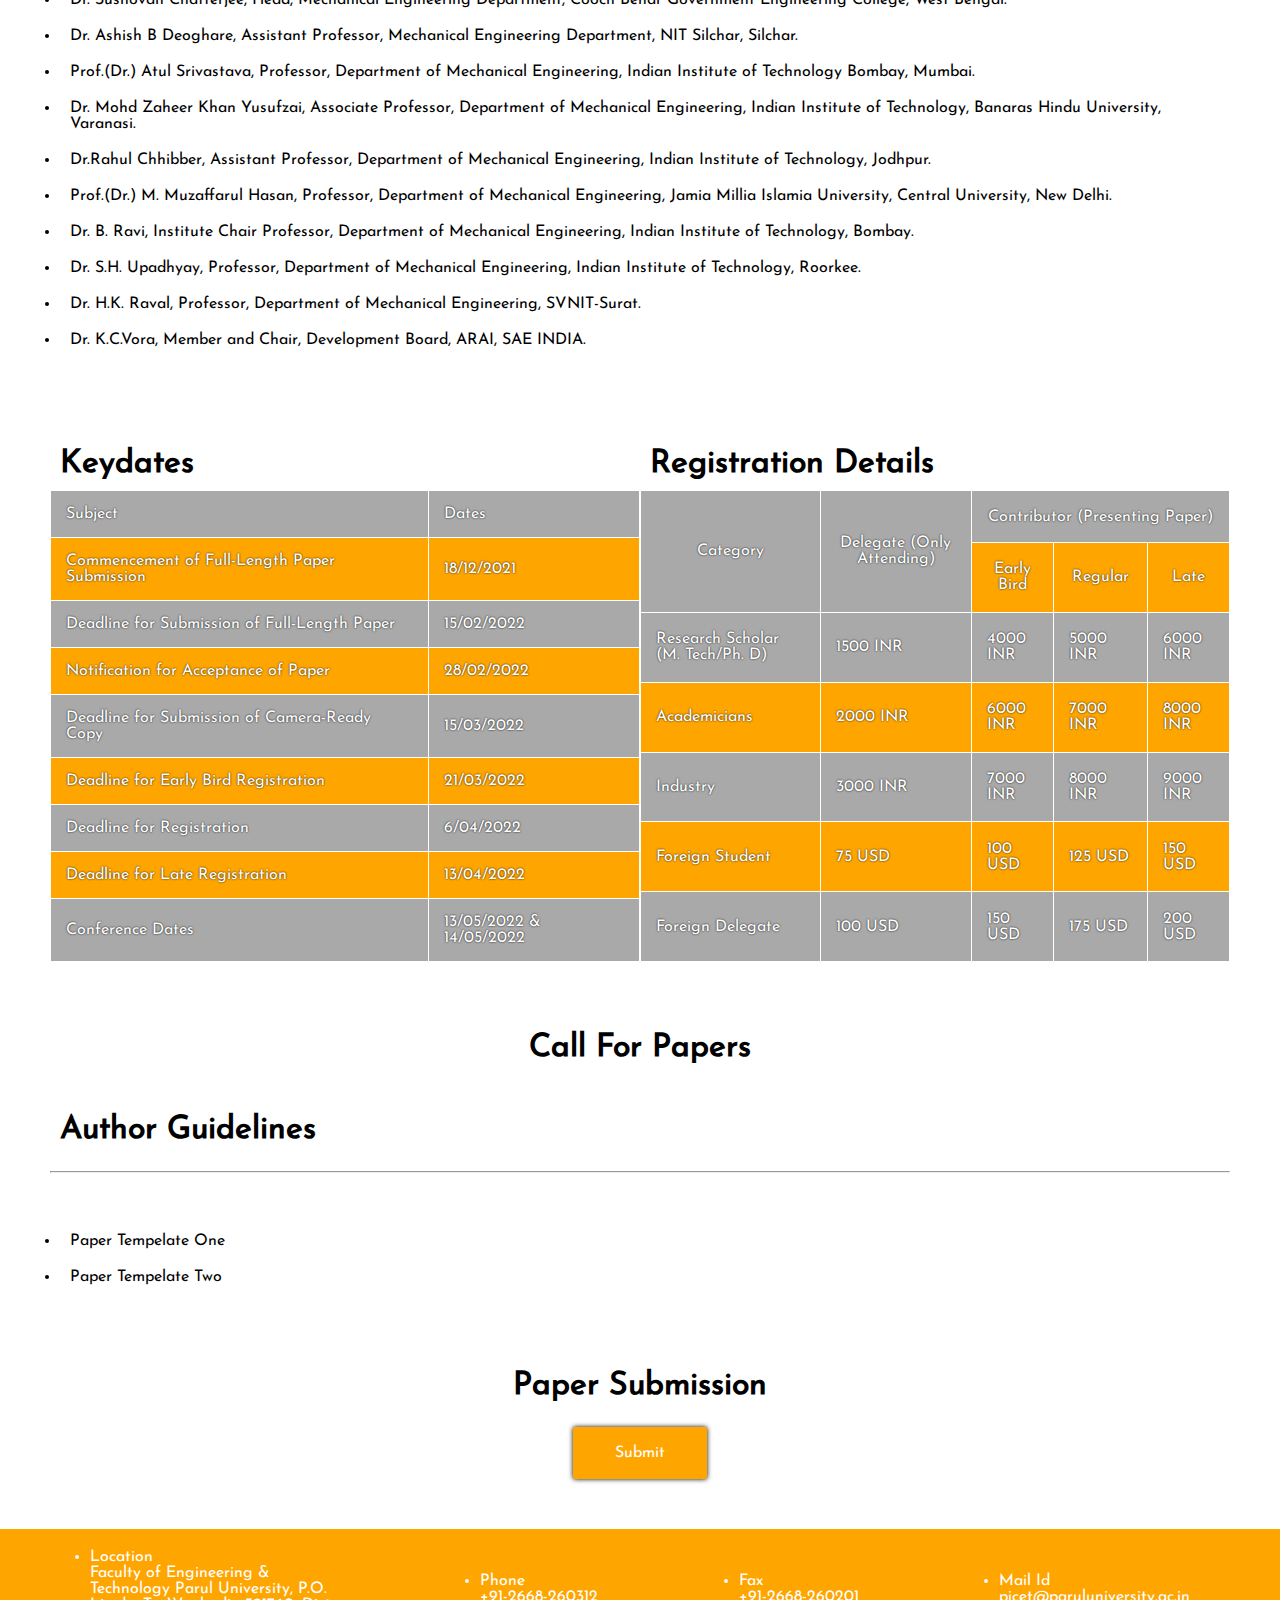
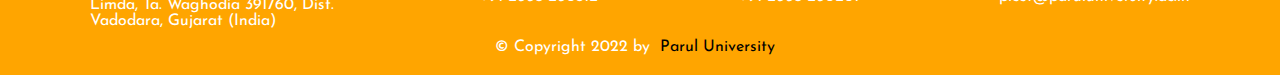
==== commit 578acc66: "changes" ====
--- a/public/index.html
+++ b/public/index.html
@@ -18,13 +18,13 @@
       </div>
       <nav id="m_nav_itemCon">
         <a href="#home" class="m_menu_item active">Home</a>
-        <a href="#tracks" class="m_menu_item">Tracks</a>
+        <a href="#themes" class="m_menu_item">themes</a>
         <a href="#keynoteSpeaker" class="m_menu_item">Keynote Speaker</a>
         <a href="#committe" class="m_menu_item">Committees</a>
         <a href="#tabularSection" class="m_menu_item">Key Dates</a>
         <a href="#callForPapers" class="m_menu_item">Call For Papers</a>
         <a href="#" class="m_menu_item">Publications</a>
-        <a href="#" class="m_menu_item">Register</a>
+        <a href="https://www.easychair.org/" target="_blank" class="m_menu_item">Register</a>
         <a href="#tabularSection" class="m_menu_item">Registration Fees</a>
         <!-- <a href="#" class="m_menu_item">Program Schedule</a> -->
         <!-- <a href="#" class="m_menu_item">Sponsorship</a> -->
@@ -39,13 +39,13 @@
       </div>
       <nav id="nav_itemCon">
         <a href="#home" class="menu_item active">Home</a>
-        <a href="#tracks" class="menu_item">Tracks</a>
+        <a href="#themes" class="menu_item">themes</a>
         <a href="#keynoteSpeaker" class="menu_item">Keynote Speaker</a>
         <a href="#committe" class="menu_item">Committees</a>
         <a href="#tabularSection" class="menu_item">Key Dates</a>
         <a href="#callForPapers" class="menu_item">Call For Papers</a>
         <a href="#" class="menu_item">Publications</a>
-        <a href="#" class="menu_item">Register</a>
+        <a href="https://www.easychair.org/" target="_blank" class="menu_item">Register</a>
         <a href="#tabularSection" class="menu_item">Registration Fees</a>
         <!-- <a href="#" class="menu_item">Program Schedule</a> -->
         <!-- <a href="#" class="menu_item">Sponsorship</a> -->
@@ -85,89 +85,120 @@
         </div>
       </div>
     </section>
-    <section class="tracks" id="tracks">
+    <section class="themes" id="themes">
       <div>
-        <div>
-          <h1>Track-1</h1>
-          <h4>Smart Computing and Communication Technologies</h4>
-          <ul>
-            <li>Artificial Intelligence</li>
-            <li>Machine Learning</li>
-            <li>Deep Learning</li>
-            <li>Fog / Edge Computing</li>
-            <li>Cloud Computing</li>
-            <li>Distributed Computing</li>
-            <li>Algorithms and Theory</li>
-            <li>Operating Systems</li>
-            <li>Software Engineering</li>
-            <li>Internet of Things (IoT)</li>
-            <li>IoMT</li>
-            <li>Computer Architecture</li>
-            <li>Computer Networking</li>
-            <li>Security and Privacy</li>
-            <li>Computer Graphics</li>
-            <li>Embedded Systems</li>
-            <li>Power Electronics</li>
-            <li>Power System</li>
-            <li>Control System Engineering</li>
-            <li>Renewable & Non renewable</li>
-            <li>Energy</li>
-            <li>Electronic Systems and Applications</li>
-            <li>Digital Signal, Speech, Image and Video Processing</li>
-            <li>Communication & Network systems</li>
-            <li>Micro Electronics</li>
-          </ul>
-        </div>
-        <!-- <div class="track_image">
-          <img src="./asset/cse.svg" alt="" />
-        </div> -->
-      </div>
-
-      <div>
-        <div>
-          <h1>Track-2</h1>
-          <h4>Smart Technological Developments in Mechanical Engineering</h4>
-          <ul>
-            <li>Heat Transfer and Thermal Engineering</li>
-            <li>Fluids Engineering and Computational Fluid Dynamics</li>
-            <li>Refrigeration, Air Conditioning and Cryogenics</li>
-            <li>Renewable Energy Engineering</li>
-            <li>Surface Engineering and Tribology</li>
-            <li>Smart/Intelligent Materials</li>
-            <li>Micro/Nano Materials</li>
-            <li>Composites</li>
-            <li>Acoustics, Vibration and Dynamics of Systems</li>
-            <li>CAD/CAM/CIM/CAE/ RE and Product Design</li>
-            <li>Fracture and Failure Mechanics</li>
-            <li>Robotics and Automation</li>
-            <li>Modern techniques of Material Processing</li>
-            <li>Additive manufacturing</li>
-            <li>Lean, Agile manufacturing and Industrial Management</li>
-            <li>Logistics and Supply Chain Management</li>
-            <li>
-              Conventional and Non-conventional machining processes and their
-              hybridization
-            </li>
-            <li>
-              Artificial Intelligence: Fuzzy Logic, Neural Network, Genetic
-              Algorithm, IoT etc.
-            </li>
-            <li>Nano mechanics and MEMS</li>
-            <li>Conditional monitoring and Control</li>
-            <li>Aerodynamics for Mobility Engineering</li>
-            <li>Aerospace Propulsion</li>
-            <li>Aircraft structures and Materials</li>
-            <li>Navigation and guidance control systems</li>
-            <li>Avionics</li>
-            <li>Hybrid Vehicles</li>
-            <li>Alternative Fuels and Vehicle Emission</li>
-            <li>Modern Vehicle Control Systems</li>
-          </ul>
-        </div>
-        <!-- <div>
-          <img src="./asset/mechanical.svg" alt="" />
-        </div> -->
-      </div>
+        <h1>Themes</h1>
+        <hr>
+        <ul>
+          <li>
+            ADVANCES IN NETWORKING TECHNOLOGIE
+            <div class="theme__details">
+              This theme covers areas including but not limited to Wired Network, Wireless and Ad-hoc networks, Software Defined Networks, Wireless Sensor Networks, Vehicular Networks, Body Area Networks, Delay Tolerant Networks, Mobile Social Networks, and Internet of Things. Protocols and algorithms for communication, performance enhancement, QoS provisioning and security in these and other networks.
+            </div>
+          </li>
+          <li>MACHINE INTELLIGENCE / COMPUTATIONAL INTELLIGENCE
+             <div class="theme__details">
+              Optimization, Artificial Intelligence, Machine Learning methods / algorithms, Data Mining and Big Data, Pattern Analysis, Soft Computing, Bio-inspired computing, Image Processing, Computer Vision, Biometric security, Speech Analysis, Signal Processing theory and methods, and applications of human brain interactions. Other theory/applications of machine learning and signal processing techniques are also welcome.
+            </div>
+          </li>
+          <li>AUTONOMIC COMPUTING
+             <div class="theme__details">
+              Cluster and grid computing, cloud as a service, applications and infrastructure, edge computing, fog computing, enterprise software and services, multicore systems, computing in Internet of Things and embedded systems, design issues addressing architectural challenges of autonomic computing and its solutions, algorithms, theory and foundations of autonomic computing, applications, security and current trends.
+            </div>
+          </li>
+          <li>CONTROL AND AUTOMATION
+             <div class="theme__details">
+              Researchers from industry and academia are invited to present their research work in the area of Process Modelling, Simulation, Robot Dynamics, Control Algorithms, Vision based Control, Industrial Automation, Control and Optimization under this theme. The present theme also focuses on Fault Detection and Diagnosis. Research on contemporary issues related to process industries are invited under this theme. Apart from above mentioned topics, challenges and solutions of factory automations are also expected under this theme.
+            </div>
+          </li>
+          <li>FUTURISTIC POWER SYSTEM
+             <div class="theme__details">
+              The smart grid, incorporating the distributed generation and electric vehicles (EVs), are in the realization stage. The large power grids are likely to be impacted greatly and the issues of grid stability, grid dynamics and grid monitoring requires considerations. The inclusion of power electronic converters in the form of FACTS devices, the DFIG converters, Battery controllers of EVs, active harmonic compensators etc. brings in newer challenges. The data availability and accumulations, information exchange about the power system and its component behaviour offers big data analytics and interpretation issues. This sub-theme covers the focus on intelligent technological solutions to many such power system problems.
+            </div>
+          </li>
+          <li>CONTROL OF POWER ELECTRONICS CONVERTERS AND DRIVES
+             <div class="theme__details">
+              Due to advancements in power electronic device technology and availability of fast computational processors, Power Electronic Converters have penetrated to all the segments of engineering, where in electrical engineering has a role to play. Also, electrical machine drives are back-bone of industrial processes. Hence, effective control of Power Electronic Converters and Drives will enable technologies and processes which in turn will lead to sustainable development. This theme aims to invite novel topologies, and control strategies of Power Electronic Converters and Drives.
+            </div>
+          </li>
+          <li>ADVANCED ELECTRICAL MACHINES AND SMART APPARATUS
+             <div class="theme__details">
+              Brief description of the theme: The energy efficiency, high power density, compact design and robust control for the electrical machines are the focus of the day. The development in the linear and rotating induction machines with controllers, switched reluctance machines, permanent magnet machines, energy efficient special machines are highly encouraging. The newer material options in transformer technology is turning to be game changer. The inclusion of IoT and embedded systems, variety of sensors in the machine offer insights to the diagnostics as well. The theme aims to invite new design and control approaches of electrical machines as well as new equipment for monitoring of the electrical machines.
+            </div>
+          </li>
+          <li>ELECTRONIC COMMUNICATIONS
+             <div class="theme__details">
+              Contributions based on performance analysis, experimental development and simulation in the areas of optical communication, wired/wireless communication and networks, Ad Hoc Network, sensor networks, Next generation networks, RF and antenna systems, microwave communication, satellite communication, antenna design, cognitive radio, energy harvesting and green communication, Internet of Things (IoT), IoT in urban development, Intelligent transportation system, ICT applications in social upliftment, Navigation system are invited.
+            </div>
+          </li>
+          <li>ELECTRONICS CIRCUITS AND SYSTEM DESIGN
+             <div class="theme__details">
+              Contributions are invited in the areas such as Embedded System Design, Cyber Physical System (CPS), Health and Medical Electronics, Reconfigurable Architecture, Device Modelling and Simulation, Advanced CMOS Devices, Emerging Memory Devices, Analog and Mixed-Signal Circuits, Circuit Timing and Power Models, Low Power and Near/Sub Threshold Circuit Design, Logic and Behavioral Synthesis, Placement, Routing and Floor Planning, Design Automation, Design Verification, Test, Reliability and Fault Tolerance, Formal Verification, Design For Testability, Fault Modelling, Post-Silicon Validation, Testing Memories and Regular Logic Arrays, Design for Manufacturability and Yield Analysis, Device Physics Design and Circuits using Non- Silicon Materials.
+            </div>
+          </li>
+          <li>SIGNAL PROCESSING
+             <div class="theme__details">
+              Contributions are invited in the areas such as Signal Processing for Communications, Image and Video Signal Processing, Multimedia applications, DSP algorithms and architectures, Speech and Speaker identification, Biomedical applications, Language identification, Machine learning, Pattern recognition and classification, Applications in Astronomy/ Astrophysics, Radar and Sonar signal processing.
+            </div>
+          </li>
+          <li>RECENT TRENDS IN APPLIED MATHEMATICS
+             <div class="theme__details">
+              Research in the Mathematics is a key element for the advancement of all areas of science and technology. Being one of the vital areas of science in itself, Pure and Applied Mathematics works in tandem in all the domains of engineering and technology. Moreover, it significantly contributes to research areas like Mathematical Modeling of Industrial Processes and many more of its kind. Need of the hour is to cultivate and sustain core research capability, and at the same time cross the borders to promote transformative and interdisciplinary research. Graph Theory, Modeling and Simulation Bio-Mathematics, Statistical Computation/Optimization Fuzzy logic, Algebra, Number Theory.
+            </div>
+          </li>
+          <li>RECENT TRENDS IN TEACHING-LEARNING IN ENGINEERING EDUCATION
+             <div class="theme__details">
+              Innovative methods in curriculum design and delivery, Social media and teaching-learning, Blended Learning/MOOCs in Engineering Education, Assessing the assessment, Futuristic Trends in Engineering Education, Entrepreneurship and Innovation.
+            </div>
+          </li>
+          <li>ADVANCES IN TRANSPORTATION ENGINEERING
+             <div class="theme__details">
+              Pavement materials, Pavement analysis and design, Traffic operations and management, Transportation economics, Road safety and traffic awareness, Accident analysis, Transportation planning and modelling, Intelligent transportation systems, Sustainable transportation system, Public transportation system, Road construction technology.
+            </div>
+          </li>
+          <li>EMERGING TRENDS IN WATER RESOURCES AND ENVIRONMENTAL ENGINEERING
+            <div class="theme__details">
+              Impact of climate change on water resources, Ground water modeling & management, Hydrological modeling & forecasting, Application of remote sensing & GIS in water resources, Irrigation planning & management, Reservoir operation & optimization, Sustainable development of water resources, Watershed management, Water quality monitoring & assessment, Environment hydraulics, Environmental impact assessment, Water and waste water treatment, Solid waste management, Air and noise pollution, Recycle and reuse of waste.
+            </div>
+          </li>
+          <li>CONSTRUCTION TECHNOLOGY AND MANAGEMENT
+             <div class="theme__details">
+              Advanced construction materials and technologies, Construction economics, Workplace management, Life cycle assessment, Construction laws, Construction productivity, Value engineering, Safety and health management, Management practices for construction equipments and materials, Innovation in construction, Construction waste management, Building energy efficiency, BIM and life cycle project management, Contract management.
+            </div>
+          </li>
+          <li>CONCRETE AND STRUCTURAL ENGINEERING
+             <div class="theme__details">
+              Advances in cement based materials and concrete technology, Structural analysis & design of Reinforced, Steel and Prestressed concrete, Repair, Rehabilitation and Retrofitting of structural systems, Earthquake resistant design of structures, Computational techniques in structural engineering, Geotechnical investigations & design of structures, Smart material applications and Structural Health Monitoring, Response measurement and control of structures, Sustainability in concrete and structural engineering.
+            </div>
+          </li>
+          <li>CHEMICAL PROCESS DEVELOPMENT AND DESIGN
+             <div class="theme__details">
+              This theme focuses on new process design and development where it can suggest substantial alteration in equipment or process design or developing new catalyst or employing novel techniques like use of ultrasound or microwave, micro or nano technology.
+            </div>
+          </li>
+          <li>TECHNOLOGIES AND GREEN ENVIRONMENT
+             <div class="theme__details">
+              Quest for the development of new alternative technologies is never ending process, so this theme will provide platform for research related to various environmentally benign technologies to solve the current problems such as, treatment of effluents, environmental management, recovery & reuse of materials and other issues related to environmental problems.
+            </div>
+          </li>
+          <li>SUSTAINABLE MANUFACTURING PROCESSES
+             <div class="theme__details">
+              Sustainable manufacturing seeks to profitably produce goods while minimizing a firm's environmental impact, natural resource use, and energy consumption. Under this theme, the research work related to methodologies, manufacturing processes and materials that contribute to sustainable manufacturing processes is invited.
+            </div>
+          </li>
+          <li>DESIGN AND ANALYSIS OF MACHINE AND MECHANISM
+             <div class="theme__details">
+              Design and analysis of machines and mechanisms is the key for reduction of lead times from concept stage to detailed design stage. The static and dynamic analysis to ensure the functionality, safety and reliability of systems made up of different kinds of materials is backbone of successful machine design and development. The theme aims to invite original work in the area of computational methods, experimental work and analytical solutions for design and analysis of machines and mechanisms.
+            </div>
+          </li>
+          <li>ENERGY CONSERVATION AND MANAGEMENT
+             <div class="theme__details">
+              Energy is the "Energy" for growth and development. The objective of Energy Management and Conservation is to achieve and maintain optimum energy procurement and utilization to minimize energy costs / waste without affecting production, comfort and quality. The articles invited under this theme are expected to be in the area of production, utilization and conservation of energy.
+            </div>
+          </li>
+        </ul>
+      </div>
+      
     </section>
 
     <section class="about">
@@ -224,18 +255,18 @@
           <img src="./asset/dr nami.jpg" alt="" />
           <p>Dr. Mohammad Nami</p>
           <span>Mohammad.nami@brainmappingfo</span>
-          <h4>
+          <span>
             Director | Brain , Cognition and Behavior Unit , Department Of
             Neuroscience
-          </h4>
-          <h4>Shiraz University Of Medical Sciences , Iran</h4>
+          </span>
+          <span>Shiraz University Of Medical Sciences , Iran</span>
         </div>
         <div>
           <img src="./asset/jaware.png" alt="" />
           <p>Andrew Ware</p>
           <span>andrew.ware@southwales.ac.uk</span>
-          <h4>Professor In Computing</h4>
-          <h4>University of South Wales , UK</h4>
+          <span>Professor In Computing</span>
+          <span>University of South Wales , UK</span>
         </div>
       </div>
     </section>
@@ -635,38 +666,10 @@
           <li>Paper Tempelate One</li>
           <li>Paper Tempelate Two</li>
         </ul>
-      </div>
-      <div>
-        <h1>Themes</h1>
-        <hr>
-        <ol>
-          <li>ADVANCES IN NETWORKING TECHNOLOGIES</li>
-          <li>MACHINE INTELLIGENCE / COMPUTATIONAL INTELLIGENCE</li>
-          <li>AUTONOMIC COMPUTING</li>
-          <li>CONTROL AND AUTOMATION</li>
-          <li>FUTURISTIC POWER SYSTEM</li>
-          <li>CONTROL OF POWER ELECTRONICS CONVERTERS AND DRIVES</li>
-          <li>ADVANCED ELECTRICAL MACHINES AND SMART APPARATUS</li>
-          <li>ELECTRONIC COMMUNICATIONS</li>
-          <li>ELECTRONICS CIRCUITS AND SYSTEM DESIGN</li>
-          <li>SIGNAL PROCESSING</li>
-          <li>RECENT TRENDS IN APPLIED MATHEMATICS</li>
-          <li>RECENT TRENDS IN TEACHING-LEARNING IN ENGINEERING EDUCATION</li>
-          <li>ADVANCES IN TRANSPORTATION ENGINEERING</li>
-          <li>EMERGING TRENDS IN WATER RESOURCES AND ENVIRONMENTAL ENGINEERING
-          </li>
-          <li>CONSTRUCTION TECHNOLOGY AND MANAGEMENT</li>
-          <li>CONCRETE AND STRUCTURAL ENGINEERING</li>
-          <li>CHEMICAL PROCESS DEVELOPMENT AND DESIGN</li>
-          <li>TECHNOLOGIES AND GREEN ENVIRONMENT</li>
-          <li>SUSTAINABLE MANUFACTURING PROCESSES</li>
-          <li>DESIGN AND ANALYSIS OF MACHINE AND MECHANISM</li>
-          <li>ENERGY CONSERVATION AND MANAGEMENT</li>
-        </ol>
-      </div>
+      </div>  
       <div>
         <h1>Paper Submission</h1>
-        <a href="#" class="submitPaper">Submit</a>
+        <a href="https://www.easychair.org/" target="_blank" class="submitPaper">Submit</a>
       </div>
     </section>
 
@@ -694,7 +697,7 @@
       </ul>
      <div>
       <p>© Copyright 2022 by </p>
-      <a href="https://www.paruluniversity.ac.in/">Parul University</a>
+      <a href="https://www.paruluniversity.ac.in/" target="_blank">Parul University</a>
      </div>
     </footer>
   </body>
--- a/public/css/main.css
+++ b/public/css/main.css
@@ -160,6 +160,7 @@
   align-items: center;
   justify-content: space-around;
   box-shadow: 0 0 5px black;
+  z-index: 1;
 }
 
 .home .countDown > div {
@@ -170,48 +171,49 @@
 
 /* Home section End*/
 
-/* Tracks section */
-
-.tracks {
-  position: relative;
-  display: flex;
+/* themes section */
+
+.themes {
   background-color: orange;
   padding: 10vh 0 2vh 2vh;
-  z-index: -1;
-}
-
-.tracks > div {
-  position: relative;
-  width: 100vw;
-  padding: 50px 30px;
-  display: flex;
+}
+
+.themes > div {
+  padding: 50px;
+  border-radius: 20px 0 0 20px;
   background-color: white;
-  box-shadow: 0 0 2px black;
-}
-
-.tracks > div > div > h4 {
-  line-height: 2;
-}
-
-.tracks > div:nth-child(1) {
-  border-radius: 30px 0 0 30px;
-}
-
-.tracks > div > div {
-  width: 100%;
-}
-
-.tracks > div > div > ul {
-  padding: 10px;
-  columns: 2;
-}
-
-.tracks > div > div > ul > li {
-  padding: 10px 5px;
-  font-size: small;
-}
-
-/* Tracks section */
+}
+
+.themes > div > h1 {
+  padding: 10px;
+}
+
+.themes > div > ul {
+  padding: 10px;
+}
+
+.themes > div > ul > li {
+  background-color: #ccc;
+  border-left: 5px solid #232323;
+  padding: 20px;
+  margin: 10px;
+  cursor: pointer;
+}
+
+.themes > div > ul > li > div {
+  height: 0;
+  overflow: hidden;
+  transition: all ease-in 0.25s;
+}
+
+.themes > div > ul > li:hover .theme__details,
+.themes > div > ul > li:focus .theme__details {
+  margin-top: 10px;
+  height: 100px;
+  overflow: auto;
+}
+
+/* themes section */
 
 /* keynoteSpeaker Section */
 
@@ -221,38 +223,50 @@
 }
 
 .keynoteSpeaker > h1 {
-  padding: 20px;
+  padding: 50px;
   font-size: 2em;
 }
 
 .keynoteSpeaker > div {
-  display: flex;
-  justify-content: center;
+  height: inherit;
+  display: flex;
+  justify-content: space-around;
+  flex-wrap: wrap;
+  flex-shrink: 0;
+  padding: 25px;
+  background-image: url("../asset/asset_one.jpg");
+  background-repeat: no-repeat;
+  background-position: center;
+  background-attachment: fixed;
 }
 
 .keynoteSpeaker > div > div {
   flex: 1;
-  padding: 20px;
+  backdrop-filter: blur(10px);
+  -webkit-backdrop-filter: blur(10px);
+  max-width: 600px;
   user-select: none;
+  box-shadow: 0 0 5px black;
+  color: white;
+  margin: 10px;
+  padding: 25px;
+  border-radius: 20px;
 }
 
 .keynoteSpeaker > div > div > img {
-  user-select: none;
-  width: 250px;
-  height: 250px;
+  width: 200px;
+  height: 200px;
   border-radius: 50%;
-  box-shadow: 0 0 5px black;
-  padding: 10px;
-  backdrop-filter: blur(10px);
-  transition: all ease 0.5s;
+  z-index: 1;
 }
 .keynoteSpeaker > div > div > p {
-  font-size: 2em;
-  margin-top: 10px;
-}
-
-.keynoteSpeaker > div > div > h4 {
-  line-height: 2;
+  font-size: 1.75em;
+  margin: 10px 0;
+}
+
+.keynoteSpeaker > div > div > span {
+  display: block;
+  margin: 10px;
 }
 
 /* keynoteSpeaker Section End*/
@@ -384,7 +398,6 @@
   text-align: center;
 }
 
-
 .callForPapers > div > h1,
 .callForPapers > div > ul {
   padding: 50px 10px 25px 10px;
@@ -396,30 +409,30 @@
   padding: 10px;
 }
 
-.callForPapers > div:nth-child(4){
+.callForPapers > div:nth-child(3) {
   padding: unset;
   display: flex;
   flex-direction: column;
   align-items: center;
 }
 
-.callForPapers > div > a{
+.callForPapers > div > a {
   margin: 0 auto;
   border: 2px solid orange;
   padding: 1em 2.5em;
   text-decoration: none;
   color: white;
   background-color: orange;
-  transition: all ease .25s;
+  transition: all ease 0.25s;
   border-radius: 2px;
   box-shadow: 0 0 5px black;
 }
 
 .callForPapers > div > a:hover,
-.callForPapers > div > a:focus{
+.callForPapers > div > a:focus {
   background-color: white;
   color: orange;
-  box-shadow:unset;
+  box-shadow: unset;
 }
 
 /* callForPapers Section End*/
@@ -457,30 +470,9 @@
 }
 
 @media only screen and (max-width: 1200px) {
-  /* Tracks section */
-
-  .tracks {
-    flex-direction: column;
-    padding: 10vh 0 5vh 2vh;
-    overflow: hidden;
-  }
-
-  .tracks > div {
-    flex-direction: column;
-  }
-
-  .tracks > div:nth-child(1) {
-    border-radius: 50px 0 0 0px;
-  }
-
-  .tracks > div:nth-child(2) {
-    border-radius: 0px 0 0 50px;
-  }
-
-  .tracks > div > div:nth-child(2) > img {
-    padding: 25px;
-  }
-  /* Tracks section */
+  /* themes section */
+
+  /* themes section */
   /* Keydates Section */
 
   .tabularSection {
@@ -585,7 +577,7 @@
 
   /* keynoteSpeaker Section */
   .keynoteSpeaker > div {
-    flex-direction: column;
+    /* flex-direction: column; */
   }
 
   .keynoteSpeaker > div > div > img {
@@ -618,19 +610,18 @@
     line-height: 1.2;
   }
 
-  /* Tracks Section */
-  .tracks > div {
-    padding: 30px;
-  }
-
-  .tracks > div > div > ul {
-    columns: 1;
-  }
-
-  .tracks > div > div > ul > li {
-    padding: 5px;
-  }
-  /* Tracks Section End*/
+  /* themes Section */
+
+  .themes > div {
+    padding: 25px 0 25px 25px;
+  }
+
+  .themes > div > ul > li {
+    text-transform: lowercase;
+    padding: 10px;
+  }
+
+  /* themes Section End*/
 
   /* Keydates Section */
 
@@ -677,7 +668,8 @@
     display: flex;
     align-items: center;
     background-image: unset;
-    padding: 10px;
+    padding: 20px;
+    user-select: none;
   }
 
   .about > img {
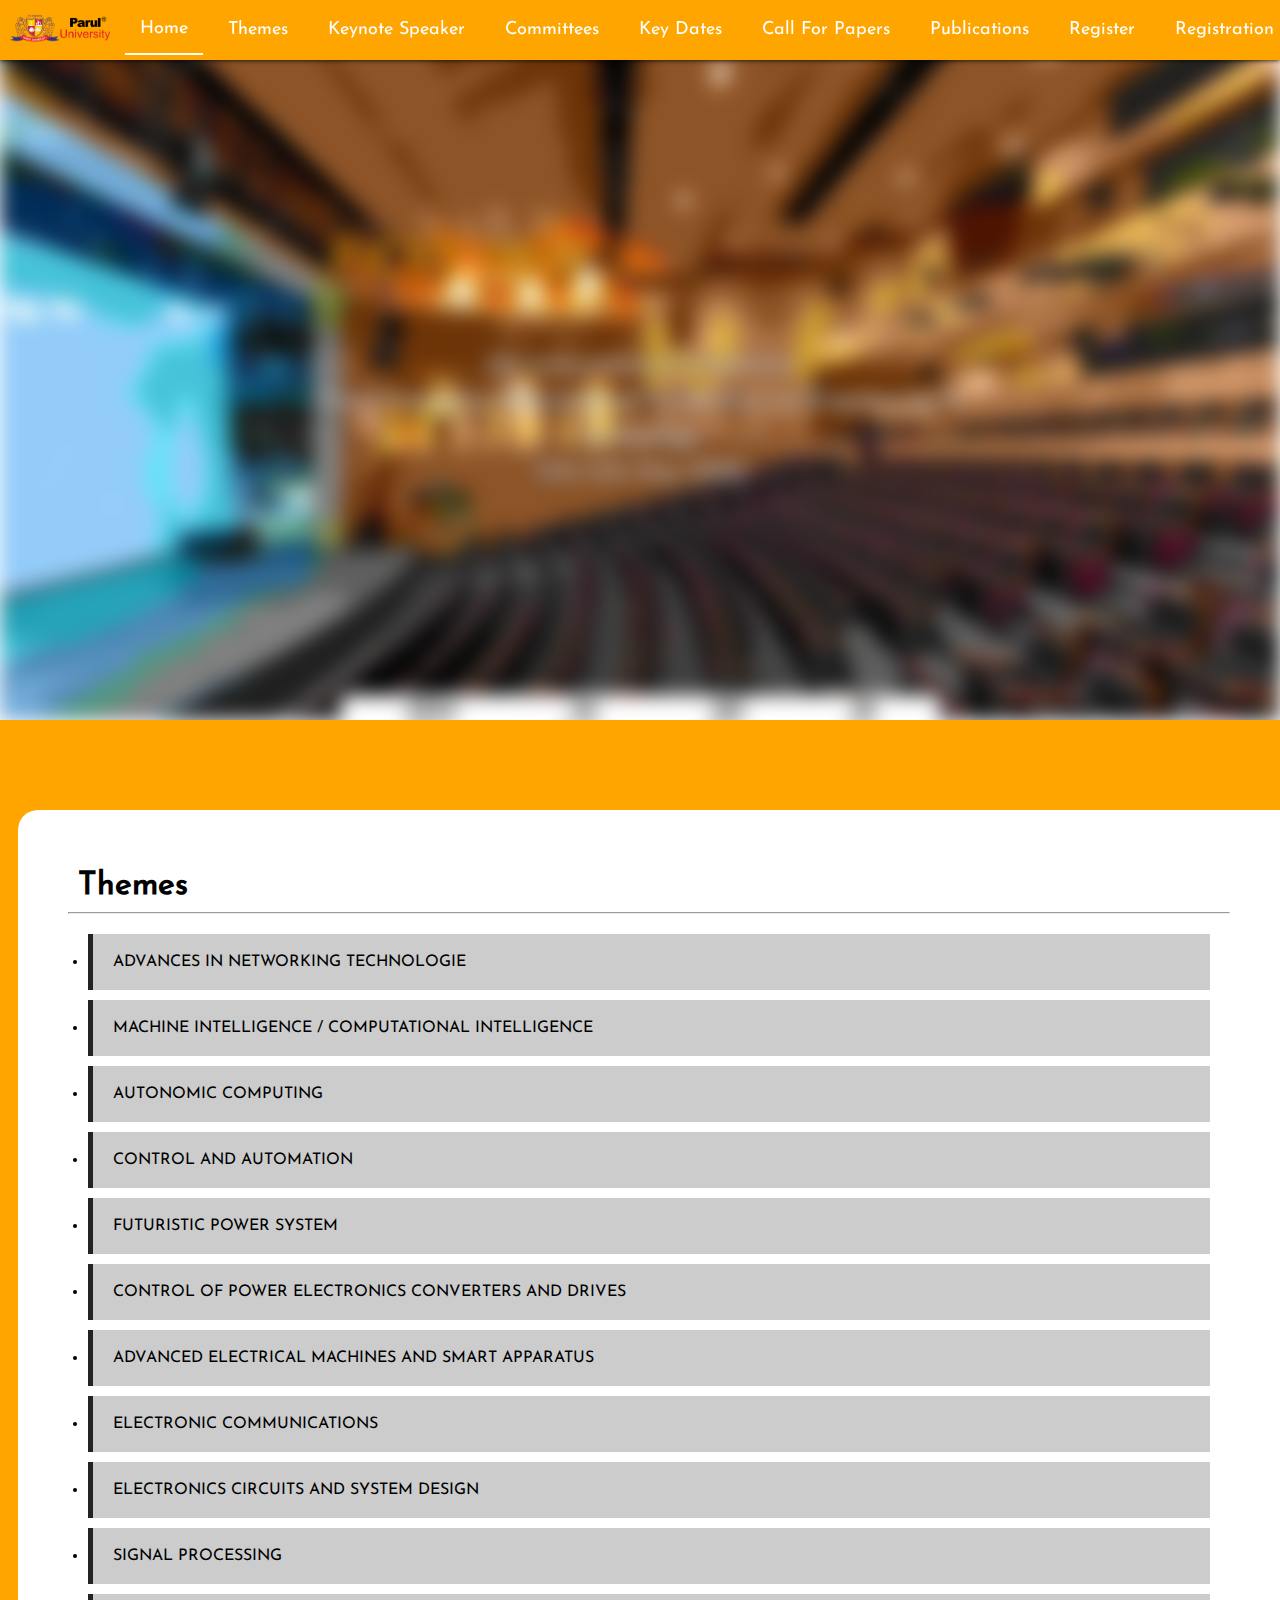
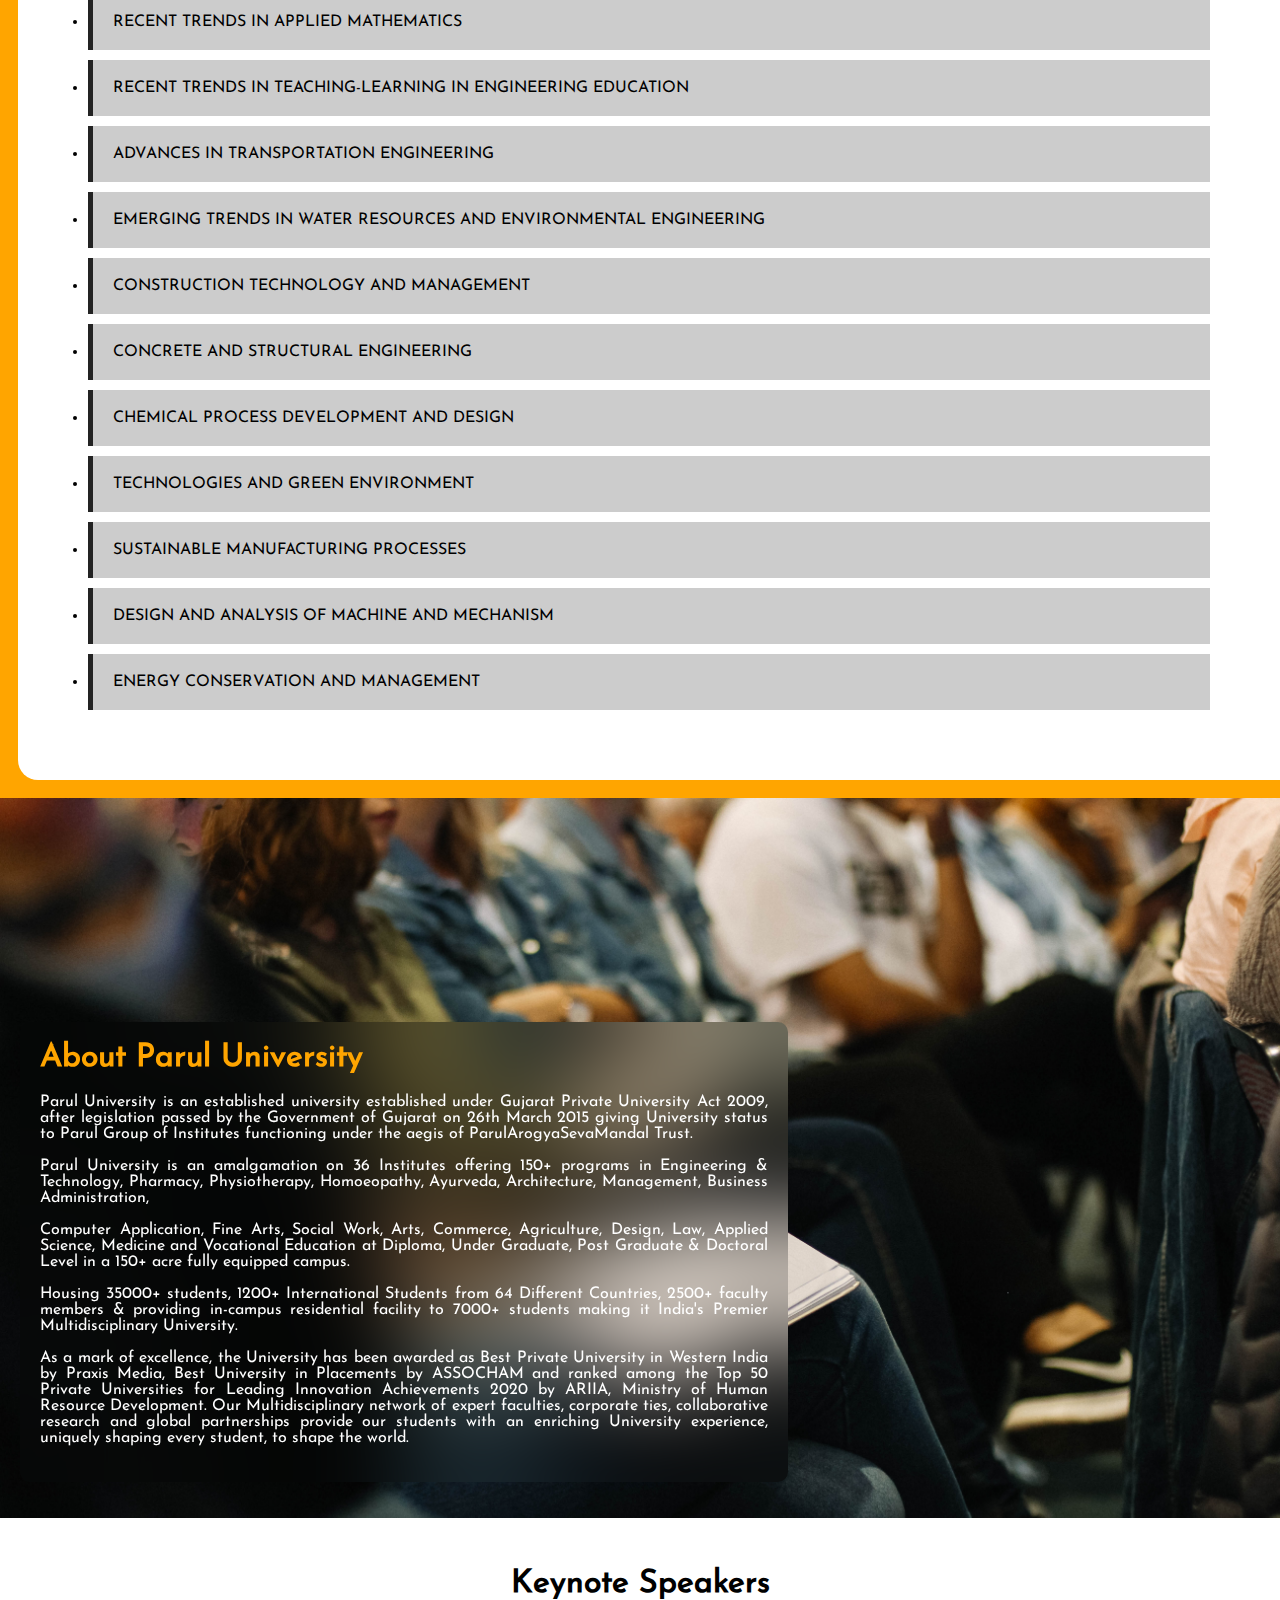
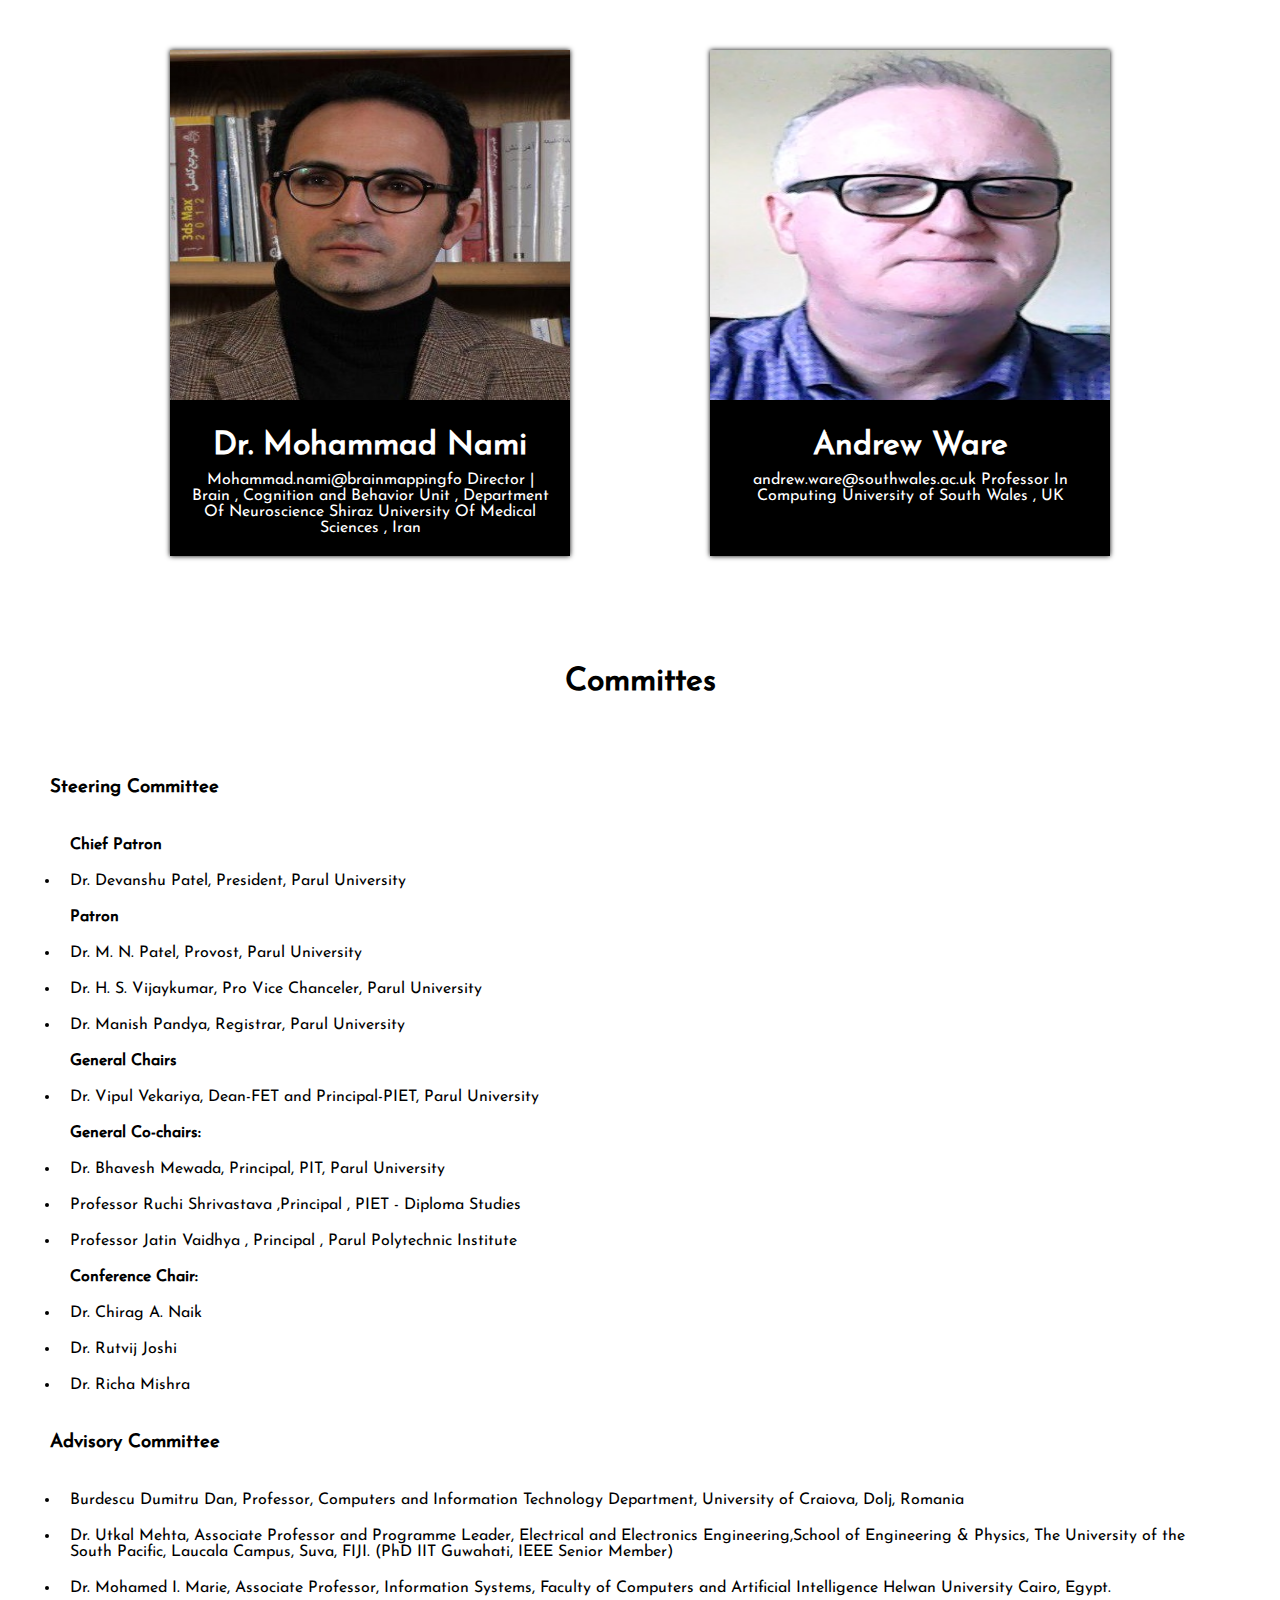
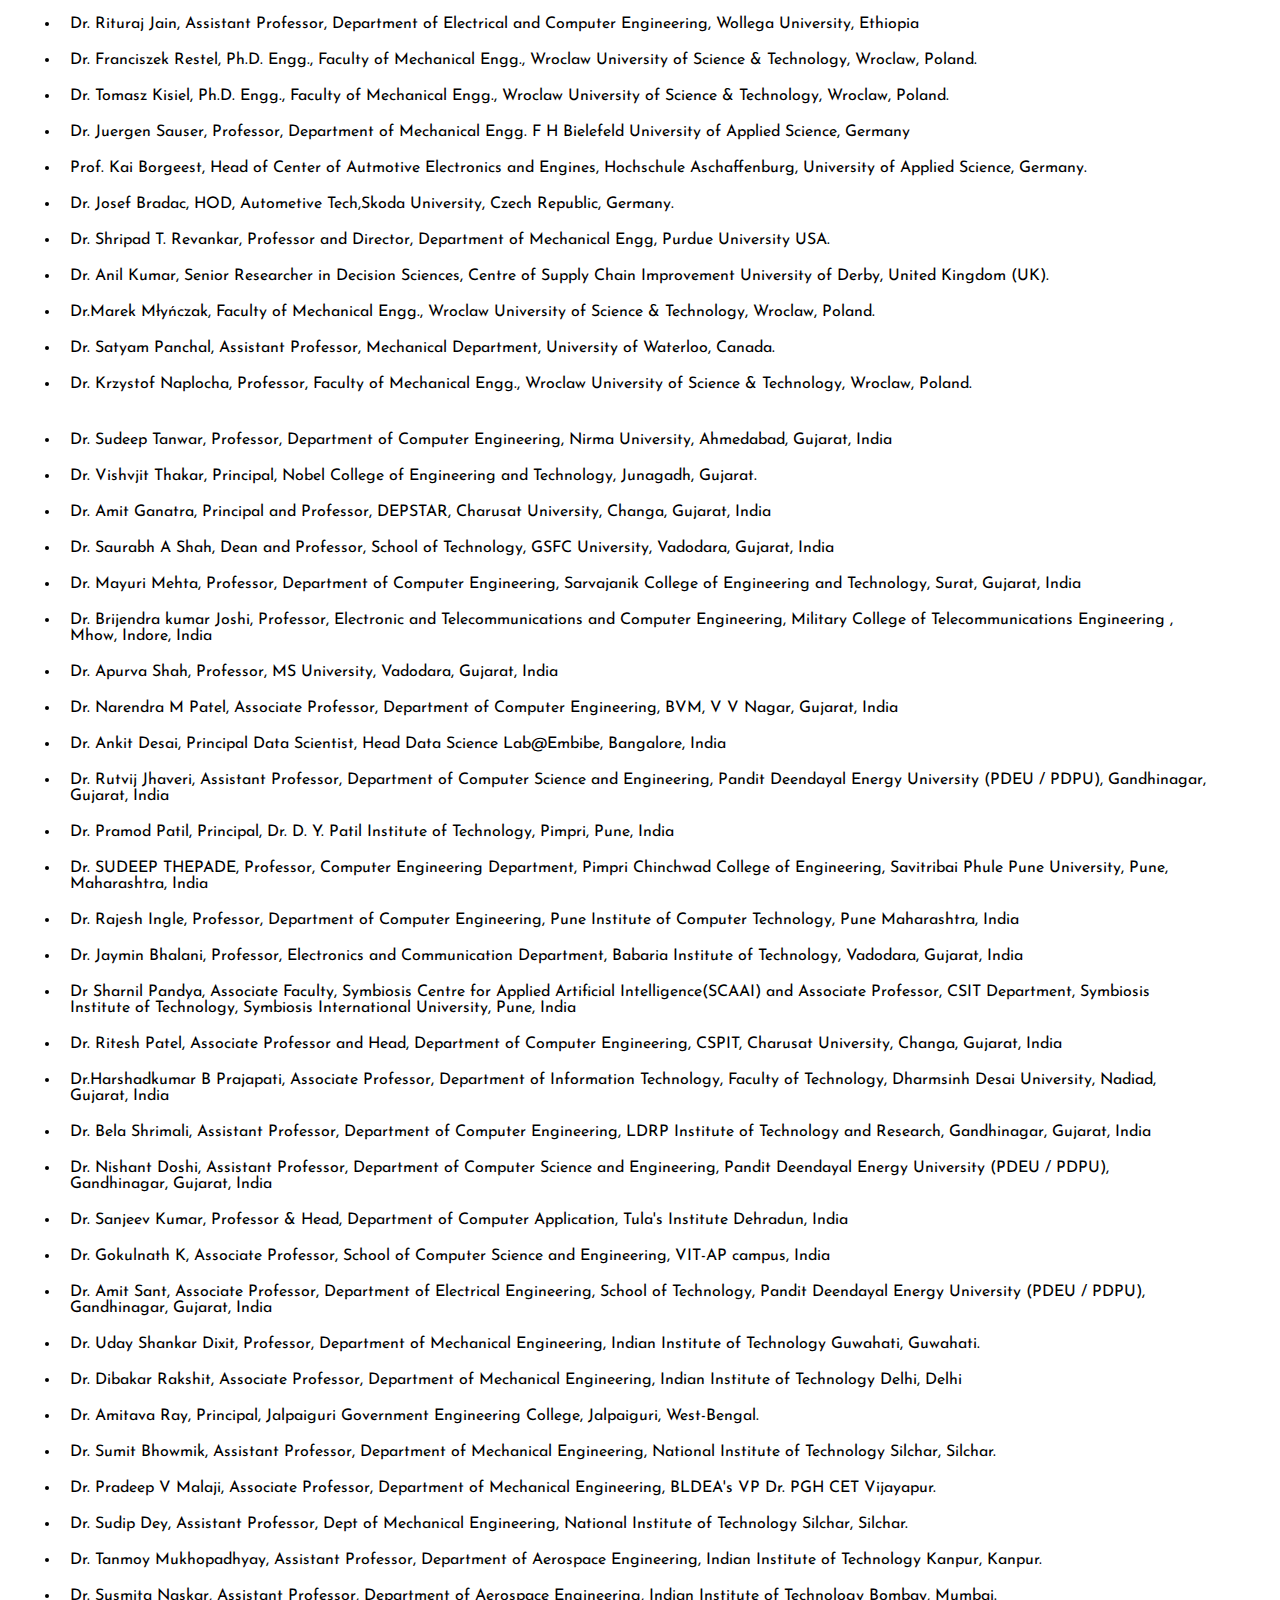
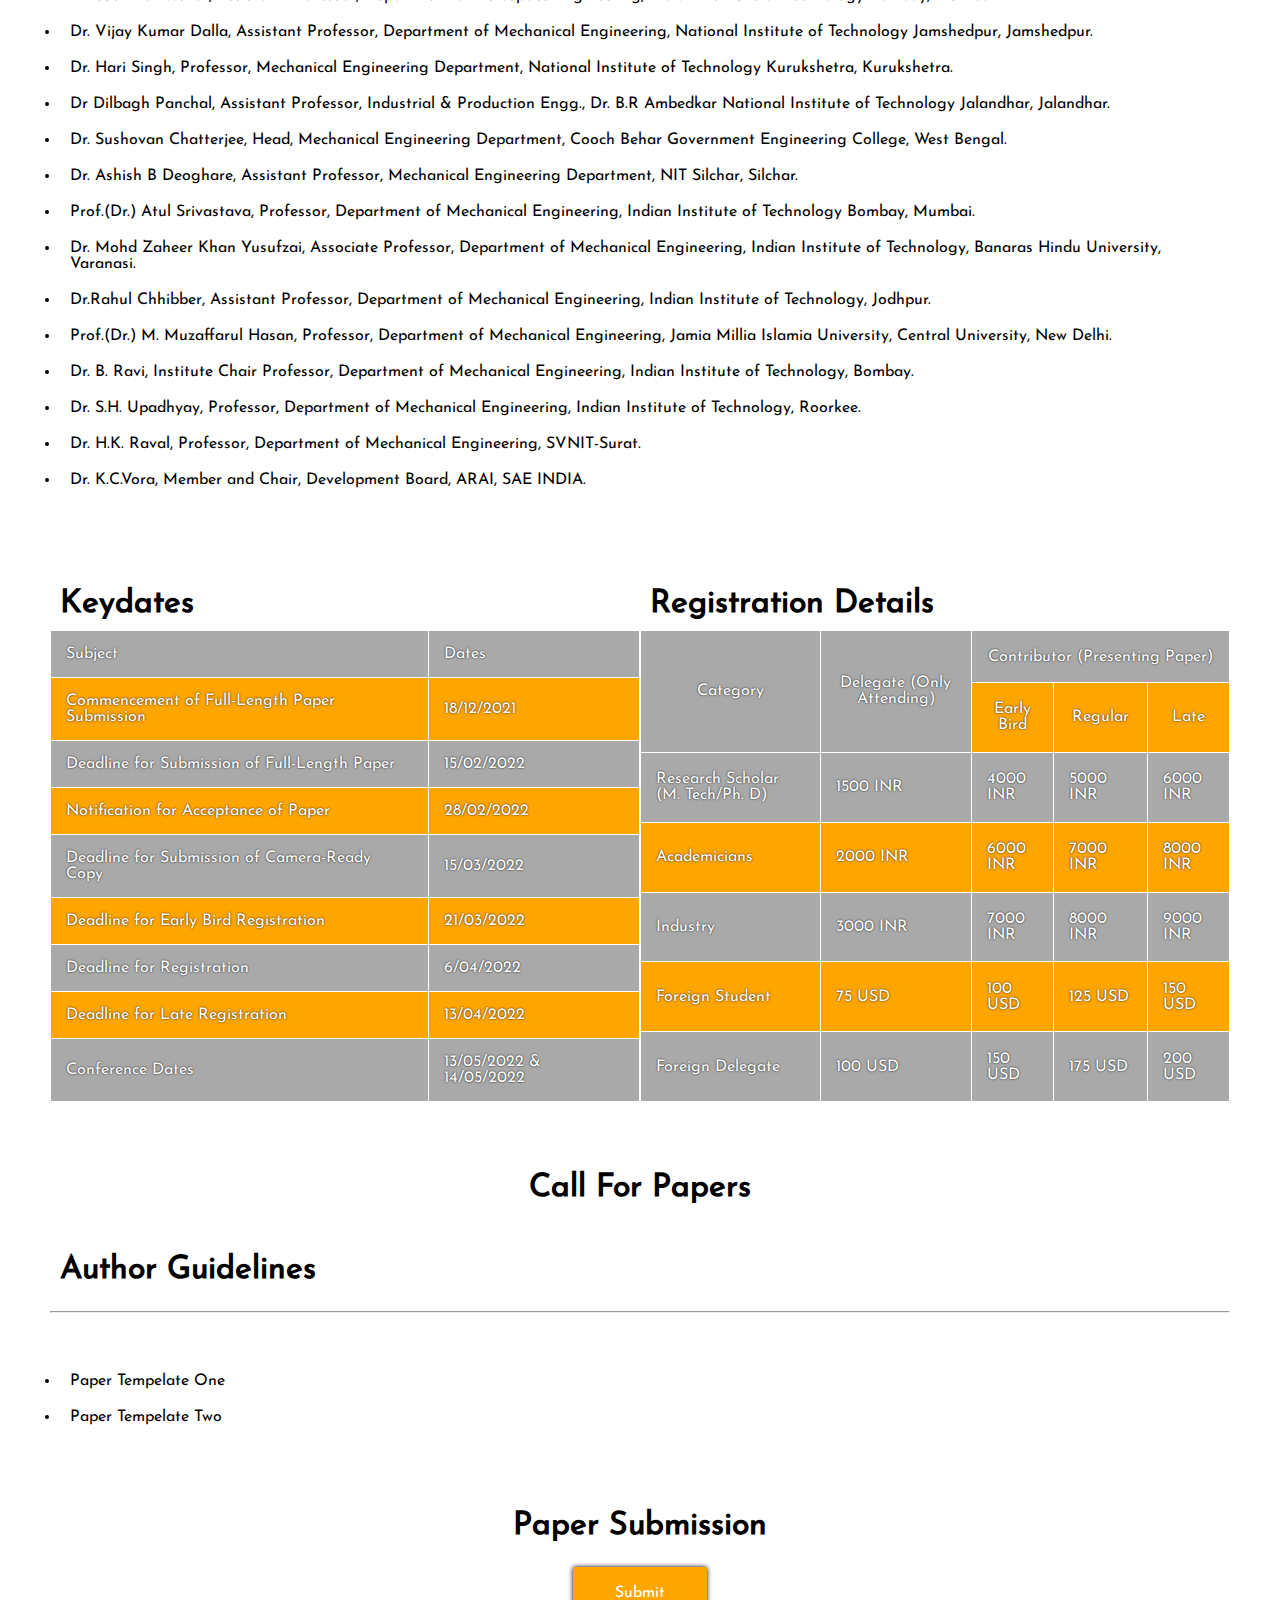
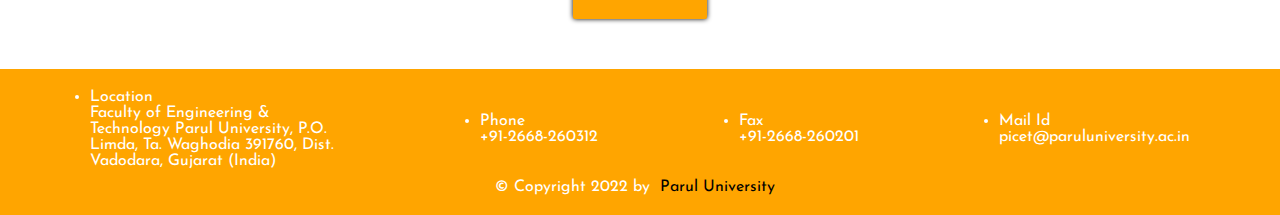
==== commit 208b92b9: "commit for nazir" ====
--- a/public/index.html
+++ b/public/index.html
@@ -1,704 +1,820 @@
 <!DOCTYPE html>
 <html lang="en">
-  <head>
-    <meta charset="UTF-8" />
-    <meta http-equiv="X-UA-Compatible" content="IE=edge" />
-    <meta name="viewport" content="width=device-width, initial-scale=1.0" />
-    <title>PiCET</title>
-    <link rel="stylesheet" href="./css/main.css" />
-    <script src="./js/main.js"></script>
-  </head>
-  <body>
-    <div class="scrollToTop" id="scrollToTop" onclick="scrollToTop()">
-      <img src="./asset/arrow_upward.svg" alt="scrollToTop" />
-    </div>
-    <header class="m_nav_header" id="m_nav_header">
-      <div class="logo">
-        <img src="./asset/pu_logo.png" alt="logo"  loading="lazy"/>
-      </div>
-      <nav id="m_nav_itemCon">
-        <a href="#home" class="m_menu_item active">Home</a>
-        <a href="#themes" class="m_menu_item">themes</a>
-        <a href="#keynoteSpeaker" class="m_menu_item">Keynote Speaker</a>
-        <a href="#committe" class="m_menu_item">Committees</a>
-        <a href="#tabularSection" class="m_menu_item">Key Dates</a>
-        <a href="#callForPapers" class="m_menu_item">Call For Papers</a>
-        <a href="#" class="m_menu_item">Publications</a>
-        <a href="https://www.easychair.org/" target="_blank" class="m_menu_item">Register</a>
-        <a href="#tabularSection" class="m_menu_item">Registration Fees</a>
-        <!-- <a href="#" class="m_menu_item">Program Schedule</a> -->
-        <!-- <a href="#" class="m_menu_item">Sponsorship</a> -->
-      </nav>
-      <a href="javascript:toggleMenu(true)" class="m_nav_menu" id="m_nav_menu">
-        <img src="./asset/menu.svg" alt="menu" />
-      </a>
-    </header>
-    <header class="nav_header" id="nav_header">
-      <div class="logo">
-        <img src="./asset/pu_logo.png" alt="logo" loading="lazy"/>
-      </div>
-      <nav id="nav_itemCon">
-        <a href="#home" class="menu_item active">Home</a>
-        <a href="#themes" class="menu_item">themes</a>
-        <a href="#keynoteSpeaker" class="menu_item">Keynote Speaker</a>
-        <a href="#committe" class="menu_item">Committees</a>
-        <a href="#tabularSection" class="menu_item">Key Dates</a>
-        <a href="#callForPapers" class="menu_item">Call For Papers</a>
-        <a href="#" class="menu_item">Publications</a>
-        <a href="https://www.easychair.org/" target="_blank" class="menu_item">Register</a>
-        <a href="#tabularSection" class="menu_item">Registration Fees</a>
-        <!-- <a href="#" class="menu_item">Program Schedule</a> -->
-        <!-- <a href="#" class="menu_item">Sponsorship</a> -->
-      </nav>
-    </header>
-    <section class="home" id="home">
-      <!-- <img src="./asset/home_bg.jpg" alt="" /> -->
-      <div class="content">
-        <h1>PiCET 2022</h1> 
+
+<head>
+  <meta charset="UTF-8" />
+  <meta http-equiv="X-UA-Compatible" content="IE=edge" />
+  <meta name="viewport" content="width=device-width, initial-scale=1.0" />
+  <title>PiCET</title>
+  <link rel="stylesheet" href="./css/main.css" />
+  <script src="./js/main.js"></script>
+</head>
+
+<body ontouchstart="">
+  <div class="scrollToTop" id="scrollToTop" onclick="scrollToTop()">
+    <img src="./asset/arrow_upward.svg" alt="scrollToTop" />
+  </div>
+  <header class="m_nav_header" id="m_nav_header">
+    <div class="logo">
+      <img src="./asset/pu_logo.png" alt="logo" loading="lazy" />
+    </div>
+    <nav id="m_nav_itemCon">
+      <a href="#home" class="m_menu_item active">Home</a>
+      <a href="#themes" class="m_menu_item">Themes</a>
+      <a href="#keynoteSpeaker" class="m_menu_item">Keynote Speaker</a>
+      <a href="#committe" class="m_menu_item">Committees</a>
+      <a href="#tabularSection" class="m_menu_item">Key Dates</a>
+      <a href="#callForPapers" class="m_menu_item">Call For Papers</a>
+      <a href="#" class="m_menu_item">Publications</a>
+      <a href="https://easychair.org/conferences/?conf=picet2022" target="_blank" class="m_menu_item">Register</a>
+      <a href="#tabularSection" class="m_menu_item">Registration Fees</a>
+      <!-- <a href="#" class="m_menu_item">Program Schedule</a> -->
+      <!-- <a href="#" class="m_menu_item">Sponsorship</a> -->
+    </nav>
+    <a href="javascript:toggleMenu(true)" class="m_nav_menu" id="m_nav_menu">
+      <img src="./asset/menu.svg" alt="menu" />
+    </a>
+  </header>
+  <header class="nav_header" id="nav_header">
+    <div class="logo">
+      <img src="./asset/pu_logo.png" alt="logo" loading="lazy" />
+    </div>
+    <nav id="nav_itemCon">
+      <a href="#home" class="menu_item active">Home</a>
+      <a href="#themes" class="menu_item">Themes</a>
+      <a href="#keynoteSpeaker" class="menu_item">Keynote Speaker</a>
+      <a href="#committe" class="menu_item">Committees</a>
+      <a href="#tabularSection" class="menu_item">Key Dates</a>
+      <a href="#callForPapers" class="menu_item">Call For Papers</a>
+      <a href="#" class="menu_item">Publications</a>
+      <a href="https://easychair.org/conferences/?conf=picet2022" target="_blank" class="menu_item">Register</a>
+      <a href="#tabularSection" class="menu_item">Registration Fees</a>
+      <!-- <a href="#" class="menu_item">Program Schedule</a> -->
+      <!-- <a href="#" class="menu_item">Sponsorship</a> -->
+    </nav>
+  </header>
+  <section class="home" id="home">
+    <!-- <img src="./asset/home_bg.jpg" alt="" /> -->
+    <div class="content">
+      <h1>PiCET 2022</h1>
+      <p>
+        4th International Conference </p>
+
+      <p>
+        Parul University International Conference on Engineering &
+        Technology</p>
+
+      <p>13th-14th May 2022</p>
+      </p>
+    </div>
+    <div class="countDown">
+      <div>
+        <h2 id="days">00</h2>
+        <span>Days</span>
+      </div>
+      <div>
+        <h2 id="hours">00</h2>
+        <span>Hours</span>
+      </div>
+      <div>
+        <h2 id="minutes">00</h2>
+        <span>Mins</span>
+      </div>
+      <div>
+        <h2 id="seconds">00</h2>
+        <span>Secs</span>
+      </div>
+    </div>
+  </section>
+  <section class="themes" id="themes">
+    <div>
+      <h1>Themes</h1>
+      <hr>
+      <ul>
+        <li>
+          ADVANCES IN NETWORKING TECHNOLOGIE
+          <div class="theme__details">
+            This theme covers areas including but not limited to Wired Network, Wireless and Ad-hoc networks, Software
+            Defined Networks, Wireless Sensor Networks, Vehicular Networks, Body Area Networks, Delay Tolerant Networks,
+            Mobile Social Networks, and Internet of Things. Protocols and algorithms for communication, performance
+            enhancement, QoS provisioning and security in these and other networks.
+          </div>
+        </li>
+        <li>MACHINE INTELLIGENCE / COMPUTATIONAL INTELLIGENCE
+          <div class="theme__details">
+            Optimization, Artificial Intelligence, Machine Learning methods / algorithms, Data Mining and Big Data,
+            Pattern Analysis, Soft Computing, Bio-inspired computing, Image Processing, Computer Vision, Biometric
+            security, Speech Analysis, Signal Processing theory and methods, and applications of human brain
+            interactions. Other theory/applications of machine learning and signal processing techniques are also
+            welcome.
+          </div>
+        </li>
+        <li>AUTONOMIC COMPUTING
+          <div class="theme__details">
+            Cluster and grid computing, cloud as a service, applications and infrastructure, edge computing, fog
+            computing, enterprise software and services, multicore systems, computing in Internet of Things and embedded
+            systems, design issues addressing architectural challenges of autonomic computing and its solutions,
+            algorithms, theory and foundations of autonomic computing, applications, security and current trends.
+          </div>
+        </li>
+        <li>CONTROL AND AUTOMATION
+          <div class="theme__details">
+            Researchers from industry and academia are invited to present their research work in the area of Process
+            Modelling, Simulation, Robot Dynamics, Control Algorithms, Vision based Control, Industrial Automation,
+            Control and Optimization under this theme. The present theme also focuses on Fault Detection and Diagnosis.
+            Research on contemporary issues related to process industries are invited under this theme. Apart from above
+            mentioned topics, challenges and solutions of factory automations are also expected under this theme.
+          </div>
+        </li>
+        <li>FUTURISTIC POWER SYSTEM
+          <div class="theme__details">
+            The smart grid, incorporating the distributed generation and electric vehicles (EVs), are in the realization
+            stage. The large power grids are likely to be impacted greatly and the issues of grid stability, grid
+            dynamics and grid monitoring requires considerations. The inclusion of power electronic converters in the
+            form of FACTS devices, the DFIG converters, Battery controllers of EVs, active harmonic compensators etc.
+            brings in newer challenges. The data availability and accumulations, information exchange about the power
+            system and its component behaviour offers big data analytics and interpretation issues. This sub-theme
+            covers the focus on intelligent technological solutions to many such power system problems.
+          </div>
+        </li>
+        <li>CONTROL OF POWER ELECTRONICS CONVERTERS AND DRIVES
+          <div class="theme__details">
+            Due to advancements in power electronic device technology and availability of fast computational processors,
+            Power Electronic Converters have penetrated to all the segments of engineering, where in electrical
+            engineering has a role to play. Also, electrical machine drives are back-bone of industrial processes.
+            Hence, effective control of Power Electronic Converters and Drives will enable technologies and processes
+            which in turn will lead to sustainable development. This theme aims to invite novel topologies, and control
+            strategies of Power Electronic Converters and Drives.
+          </div>
+        </li>
+        <li>ADVANCED ELECTRICAL MACHINES AND SMART APPARATUS
+          <div class="theme__details">
+            Brief description of the theme: The energy efficiency, high power density, compact design and robust control
+            for the electrical machines are the focus of the day. The development in the linear and rotating induction
+            machines with controllers, switched reluctance machines, permanent magnet machines, energy efficient special
+            machines are highly encouraging. The newer material options in transformer technology is turning to be game
+            changer. The inclusion of IoT and embedded systems, variety of sensors in the machine offer insights to the
+            diagnostics as well. The theme aims to invite new design and control approaches of electrical machines as
+            well as new equipment for monitoring of the electrical machines.
+          </div>
+        </li>
+        <li>ELECTRONIC COMMUNICATIONS
+          <div class="theme__details">
+            Contributions based on performance analysis, experimental development and simulation in the areas of optical
+            communication, wired/wireless communication and networks, Ad Hoc Network, sensor networks, Next generation
+            networks, RF and antenna systems, microwave communication, satellite communication, antenna design,
+            cognitive radio, energy harvesting and green communication, Internet of Things (IoT), IoT in urban
+            development, Intelligent transportation system, ICT applications in social upliftment, Navigation system are
+            invited.
+          </div>
+        </li>
+        <li>ELECTRONICS CIRCUITS AND SYSTEM DESIGN
+          <div class="theme__details">
+            Contributions are invited in the areas such as Embedded System Design, Cyber Physical System (CPS), Health
+            and Medical Electronics, Reconfigurable Architecture, Device Modelling and Simulation, Advanced CMOS
+            Devices, Emerging Memory Devices, Analog and Mixed-Signal Circuits, Circuit Timing and Power Models, Low
+            Power and Near/Sub Threshold Circuit Design, Logic and Behavioral Synthesis, Placement, Routing and Floor
+            Planning, Design Automation, Design Verification, Test, Reliability and Fault Tolerance, Formal
+            Verification, Design For Testability, Fault Modelling, Post-Silicon Validation, Testing Memories and Regular
+            Logic Arrays, Design for Manufacturability and Yield Analysis, Device Physics Design and Circuits using Non-
+            Silicon Materials.
+          </div>
+        </li>
+        <li>SIGNAL PROCESSING
+          <div class="theme__details">
+            Contributions are invited in the areas such as Signal Processing for Communications, Image and Video Signal
+            Processing, Multimedia applications, DSP algorithms and architectures, Speech and Speaker identification,
+            Biomedical applications, Language identification, Machine learning, Pattern recognition and classification,
+            Applications in Astronomy/ Astrophysics, Radar and Sonar signal processing.
+          </div>
+        </li>
+        <li>RECENT TRENDS IN APPLIED MATHEMATICS
+          <div class="theme__details">
+            Research in the Mathematics is a key element for the advancement of all areas of science and technology.
+            Being one of the vital areas of science in itself, Pure and Applied Mathematics works in tandem in all the
+            domains of engineering and technology. Moreover, it significantly contributes to research areas like
+            Mathematical Modeling of Industrial Processes and many more of its kind. Need of the hour is to cultivate
+            and sustain core research capability, and at the same time cross the borders to promote transformative and
+            interdisciplinary research. Graph Theory, Modeling and Simulation Bio-Mathematics, Statistical
+            Computation/Optimization Fuzzy logic, Algebra, Number Theory.
+          </div>
+        </li>
+        <li>RECENT TRENDS IN TEACHING-LEARNING IN ENGINEERING EDUCATION
+          <div class="theme__details">
+            Innovative methods in curriculum design and delivery, Social media and teaching-learning, Blended
+            Learning/MOOCs in Engineering Education, Assessing the assessment, Futuristic Trends in Engineering
+            Education, Entrepreneurship and Innovation.
+          </div>
+        </li>
+        <li>ADVANCES IN TRANSPORTATION ENGINEERING
+          <div class="theme__details">
+            Pavement materials, Pavement analysis and design, Traffic operations and management, Transportation
+            economics, Road safety and traffic awareness, Accident analysis, Transportation planning and modelling,
+            Intelligent transportation systems, Sustainable transportation system, Public transportation system, Road
+            construction technology.
+          </div>
+        </li>
+        <li>EMERGING TRENDS IN WATER RESOURCES AND ENVIRONMENTAL ENGINEERING
+          <div class="theme__details">
+            Impact of climate change on water resources, Ground water modeling & management, Hydrological modeling &
+            forecasting, Application of remote sensing & GIS in water resources, Irrigation planning & management,
+            Reservoir operation & optimization, Sustainable development of water resources, Watershed management, Water
+            quality monitoring & assessment, Environment hydraulics, Environmental impact assessment, Water and waste
+            water treatment, Solid waste management, Air and noise pollution, Recycle and reuse of waste.
+          </div>
+        </li>
+        <li>CONSTRUCTION TECHNOLOGY AND MANAGEMENT
+          <div class="theme__details">
+            Advanced construction materials and technologies, Construction economics, Workplace management, Life cycle
+            assessment, Construction laws, Construction productivity, Value engineering, Safety and health management,
+            Management practices for construction equipments and materials, Innovation in construction, Construction
+            waste management, Building energy efficiency, BIM and life cycle project management, Contract management.
+          </div>
+        </li>
+        <li>CONCRETE AND STRUCTURAL ENGINEERING
+          <div class="theme__details">
+            Advances in cement based materials and concrete technology, Structural analysis & design of Reinforced,
+            Steel and Prestressed concrete, Repair, Rehabilitation and Retrofitting of structural systems, Earthquake
+            resistant design of structures, Computational techniques in structural engineering, Geotechnical
+            investigations & design of structures, Smart material applications and Structural Health Monitoring,
+            Response measurement and control of structures, Sustainability in concrete and structural engineering.
+          </div>
+        </li>
+        <li>CHEMICAL PROCESS DEVELOPMENT AND DESIGN
+          <div class="theme__details">
+            This theme focuses on new process design and development where it can suggest substantial alteration in
+            equipment or process design or developing new catalyst or employing novel techniques like use of ultrasound
+            or microwave, micro or nano technology.
+          </div>
+        </li>
+        <li>TECHNOLOGIES AND GREEN ENVIRONMENT
+          <div class="theme__details">
+            Quest for the development of new alternative technologies is never ending process, so this theme will
+            provide platform for research related to various environmentally benign technologies to solve the current
+            problems such as, treatment of effluents, environmental management, recovery & reuse of materials and other
+            issues related to environmental problems.
+          </div>
+        </li>
+        <li>SUSTAINABLE MANUFACTURING PROCESSES
+          <div class="theme__details">
+            Sustainable manufacturing seeks to profitably produce goods while minimizing a firm's environmental impact,
+            natural resource use, and energy consumption. Under this theme, the research work related to methodologies,
+            manufacturing processes and materials that contribute to sustainable manufacturing processes is invited.
+          </div>
+        </li>
+        <li>DESIGN AND ANALYSIS OF MACHINE AND MECHANISM
+          <div class="theme__details">
+            Design and analysis of machines and mechanisms is the key for reduction of lead times from concept stage to
+            detailed design stage. The static and dynamic analysis to ensure the functionality, safety and reliability
+            of systems made up of different kinds of materials is backbone of successful machine design and development.
+            The theme aims to invite original work in the area of computational methods, experimental work and
+            analytical solutions for design and analysis of machines and mechanisms.
+          </div>
+        </li>
+        <li>ENERGY CONSERVATION AND MANAGEMENT
+          <div class="theme__details">
+            Energy is the "Energy" for growth and development. The objective of Energy Management and Conservation is to
+            achieve and maintain optimum energy procurement and utilization to minimize energy costs / waste without
+            affecting production, comfort and quality. The articles invited under this theme are expected to be in the
+            area of production, utilization and conservation of energy.
+          </div>
+        </li>
+      </ul>
+    </div>
+
+  </section>
+
+  <section class="about">
+    <img src="./asset/asset_two.jpg" alt="parul_gate" loading="lazy" />
+    <div class="anim">
+      <h1>About Parul University</h1>
+      <p>
+        Parul University is an established university established under
+        Gujarat Private University Act 2009, after legislation passed by the
+        Government of Gujarat on 26th March 2015 giving University status to
+        Parul Group of Institutes functioning under the aegis of
+        ParulArogyaSevaMandal Trust.
+      </p>
+      <br />
+      <p>
+        Parul University is an amalgamation on 36 Institutes offering 150+
+        programs in Engineering & Technology, Pharmacy, Physiotherapy,
+        Homoeopathy, Ayurveda, Architecture, Management, Business
+        Administration,
+      </p>
+      <br />
+      <p>
+        Computer Application, Fine Arts, Social Work, Arts, Commerce,
+        Agriculture, Design, Law, Applied Science, Medicine and Vocational
+        Education at Diploma, Under Graduate, Post Graduate & Doctoral Level
+        in a 150+ acre fully equipped campus.
+      </p>
+      <br />
+      <p>
+        Housing 35000+ students, 1200+ International Students from 64
+        Different Countries, 2500+ faculty members & providing in-campus
+        residential facility to 7000+ students making it India's Premier
+        Multidisciplinary University.
+      </p>
+      <br />
+      <p>
+        As a mark of excellence, the University has been awarded as Best
+        Private University in Western India by Praxis Media, Best University
+        in Placements by ASSOCHAM and ranked among the Top 50 Private
+        Universities for Leading Innovation Achievements 2020 by ARIIA,
+        Ministry of Human Resource Development. Our Multidisciplinary network
+        of expert faculties, corporate ties, collaborative research and global
+        partnerships provide our students with an enriching University
+        experience, uniquely shaping every student, to shape the world.
+      </p>
+      <br />
+    </div>
+  </section>
+
+  <!-- <section class="keynoteSpeaker" id="keynoteSpeaker">
+    <h1>Keynote Speakers</h1>
+    <div>
+      <div>
+        <img src="./asset/dr nami.jpg" alt="" />
+        <p>Dr. Mohammad Nami</p>
+        <span>Mohammad.nami@brainmappingfo</span>
+        <span>
+          Director | Brain , Cognition and Behavior Unit , Department Of
+          Neuroscience
+        </span>
+        <span>Shiraz University Of Medical Sciences , Iran</span>
+      </div>
+      <div>
+        <img src="./asset/jaware.png" alt="" />
+        <p>Andrew Ware</p>
+        <span>andrew.ware@southwales.ac.uk</span>
+        <span>Professor In Computing</span>
+        <span>University of South Wales , UK</span>
+      </div>
+    </div>
+  </section> -->
+
+  <section class="keynoteSpeaker" id="keynoteSpeaker">
+    <h1>Keynote Speakers</h1>
+    <div>
+      <div>
+        <img src="./asset/dr nami.jpg" alt="Speaker">
+        <div class="speaker_info">
+        <h1>Dr. Mohammad Nami</h1>
+       <div>
+        <span>Mohammad.nami@brainmappingfo</span>
+        <span>
+          Director | Brain , Cognition and Behavior Unit , Department Of
+          Neuroscience
+        </span>
+        <span>Shiraz University Of Medical Sciences , Iran</span>
+       </div>
+        </div>
+      </div>
+      <div>
+        <img src="./asset/jaware.png" alt="Speaker">
+        <div class="speaker_info">
+        <h1>Andrew Ware</h1>
+        <div>
+          <span>andrew.ware@southwales.ac.uk</span>
+        <span>Professor In Computing</span>
+        <span>University of South Wales , UK</span>
+        </div>
+        </div>
+      </div>
+    </div>
+  </section>
+
+
+  <section class="committe" id="committe">
+    <h1>Committes</h1>
+    <div>
+      <h3>Steering Committee</h3>
+      <ul>
+        <h4>Chief Patron</h4>
+        <li>Dr. Devanshu Patel, President, Parul University</li>
+        <h4>Patron</h4>
+        <li>Dr. M. N. Patel, Provost, Parul University</li>
+        <li>Dr. H. S. Vijaykumar, Pro Vice Chanceler, Parul University</li>
+        <li>Dr. Manish Pandya, Registrar, Parul University</li>
+
+        <h4>General Chairs</h4>
+        <li>
+          Dr. Vipul Vekariya, Dean-FET and Principal-PIET, Parul University
+        </li>
+        <h4>General Co-chairs:</h4>
+        <li>Dr. Bhavesh Mewada, Principal, PIT, Parul University</li>
+
+        <li>
+          Professor Ruchi Shrivastava ,Principal , PIET - Diploma Studies
+        </li>
+        <li>
+          Professor Jatin Vaidhya , Principal , Parul Polytechnic Institute
+        </li>
+        <h4>Conference Chair:</h4>
+
+        <li>Dr. Chirag A. Naik</li>
+        <li>Dr. Rutvij Joshi</li>
+        <li>Dr. Richa Mishra</li>
+      </ul>
+      <h3>Advisory Committee</h3>
+      <ul>
+        <li>
+          Burdescu Dumitru Dan, Professor, Computers and Information
+          Technology Department, University of Craiova, Dolj, Romania
+        </li>
+        <li>
+          Dr. Utkal Mehta, Associate Professor and Programme Leader,
+          Electrical and Electronics Engineering,School of Engineering &
+          Physics, The University of the South Pacific, Laucala Campus, Suva,
+          FIJI. (PhD IIT Guwahati, IEEE Senior Member)
+        </li>
+        <li>
+          Dr. Mohamed I. Marie, Associate Professor, Information Systems,
+          Faculty of Computers and Artificial Intelligence Helwan University
+          Cairo, Egypt.
+        </li>
+        <li>
+          Dr. Rituraj Jain, Assistant Professor, Department of Electrical and
+          Computer Engineering, Wollega University, Ethiopia
+        </li>
+        <li>
+          Dr. Franciszek Restel, Ph.D. Engg., Faculty of Mechanical Engg.,
+          Wroclaw University of Science & Technology, Wroclaw, Poland.
+        </li>
+        <li>
+          Dr. Tomasz Kisiel, Ph.D. Engg., Faculty of Mechanical Engg., Wroclaw
+          University of Science & Technology, Wroclaw, Poland.
+        </li>
+        <li>
+          Dr. Juergen Sauser, Professor, Department of Mechanical Engg. F H
+          Bielefeld University of Applied Science, Germany
+        </li>
+        <li>
+          Prof. Kai Borgeest, Head of Center of Autmotive Electronics and
+          Engines, Hochschule Aschaffenburg, University of Applied Science,
+          Germany.
+        </li>
+        <li>
+          Dr. Josef Bradac, HOD, Autometive Tech,Skoda University, Czech
+          Republic, Germany.
+        </li>
+        <li>
+          Dr. Shripad T. Revankar, Professor and Director, Department of
+          Mechanical Engg, Purdue University USA.
+        </li>
+        <li>
+          Dr. Anil Kumar, Senior Researcher in Decision Sciences, Centre of
+          Supply Chain Improvement University of Derby, United Kingdom (UK).
+        </li>
+        <li>
+          Dr.Marek Młyńczak, Faculty of Mechanical Engg., Wroclaw University
+          of Science & Technology, Wroclaw, Poland.
+        </li>
+        <li>
+          Dr. Satyam Panchal, Assistant Professor, Mechanical Department,
+          University of Waterloo, Canada.
+        </li>
+        <li>
+          Dr. Krzystof Naplocha, Professor, Faculty of Mechanical Engg.,
+          Wroclaw University of Science & Technology, Wroclaw, Poland.
+        </li>
+      </ul>
+      <!-- <h3>National</h3> -->
+      <ul>
+        <li>
+          Dr. Sudeep Tanwar, Professor, Department of Computer Engineering,
+          Nirma University, Ahmedabad, Gujarat, India
+        </li>
+        <li>
+          Dr. Vishvjit Thakar, Principal, Nobel College of Engineering and
+          Technology, Junagadh, Gujarat.
+        </li>
+        <li>
+          Dr. Amit Ganatra, Principal and Professor, DEPSTAR, Charusat
+          University, Changa, Gujarat, India
+        </li>
+        <li>
+          Dr. Saurabh A Shah, Dean and Professor, School of Technology, GSFC
+          University, Vadodara, Gujarat, India
+        </li>
+        <li>
+          Dr. Mayuri Mehta, Professor, Department of Computer Engineering,
+          Sarvajanik College of Engineering and Technology, Surat, Gujarat,
+          India
+        </li>
+        <li>
+          Dr. Brijendra kumar Joshi, Professor, Electronic and
+          Telecommunications and Computer Engineering, Military College of
+          Telecommunications Engineering , Mhow, Indore, India
+        </li>
+        <li>
+          Dr. Apurva Shah, Professor, MS University, Vadodara, Gujarat, India
+        </li>
+        <li>
+          Dr. Narendra M Patel, Associate Professor, Department of Computer
+          Engineering, BVM, V V Nagar, Gujarat, India
+        </li>
+        <li>
+          Dr. Ankit Desai, Principal Data Scientist, Head Data Science
+          Lab@Embibe, Bangalore, India
+        </li>
+        <li>
+          Dr. Rutvij Jhaveri, Assistant Professor, Department of Computer
+          Science and Engineering, Pandit Deendayal Energy University (PDEU /
+          PDPU), Gandhinagar, Gujarat, India
+        </li>
+        <li>
+          Dr. Pramod Patil, Principal, Dr. D. Y. Patil Institute of
+          Technology, Pimpri, Pune, India
+        </li>
+        <li>
+          Dr. SUDEEP THEPADE, Professor, Computer Engineering Department,
+          Pimpri Chinchwad College of Engineering, Savitribai Phule Pune
+          University, Pune, Maharashtra, India
+        </li>
+        <li>
+          Dr. Rajesh Ingle, Professor, Department of Computer Engineering,
+          Pune Institute of Computer Technology, Pune Maharashtra, India
+        </li>
+        <li>
+          Dr. Jaymin Bhalani, Professor, Electronics and Communication
+          Department, Babaria Institute of Technology, Vadodara, Gujarat,
+          India
+        </li>
+        <li>
+          Dr Sharnil Pandya, Associate Faculty, Symbiosis Centre for Applied
+          Artificial Intelligence(SCAAI) and Associate Professor, CSIT
+          Department, Symbiosis Institute of Technology, Symbiosis
+          International University, Pune, India
+        </li>
+        <li>
+          Dr. Ritesh Patel, Associate Professor and Head, Department of
+          Computer Engineering, CSPIT, Charusat University, Changa, Gujarat,
+          India
+        </li>
+        <li>
+          Dr.Harshadkumar B Prajapati, Associate Professor, Department of
+          Information Technology, Faculty of Technology, Dharmsinh Desai
+          University, Nadiad, Gujarat, India
+        </li>
+        <li>
+          Dr. Bela Shrimali, Assistant Professor, Department of Computer
+          Engineering, LDRP Institute of Technology and Research, Gandhinagar,
+          Gujarat, India
+        </li>
+        <li>
+          Dr. Nishant Doshi, Assistant Professor, Department of Computer
+          Science and Engineering, Pandit Deendayal Energy University (PDEU /
+          PDPU), Gandhinagar, Gujarat, India
+        </li>
+        <li>
+          Dr. Sanjeev Kumar, Professor & Head, Department of Computer
+          Application, Tula's Institute Dehradun, India
+        </li>
+        <li>
+          Dr. Gokulnath K, Associate Professor, School of Computer Science and
+          Engineering, VIT-AP campus, India
+        </li>
+        <li>
+          Dr. Amit Sant, Associate Professor, Department of Electrical
+          Engineering, School of Technology, Pandit Deendayal Energy
+          University (PDEU / PDPU), Gandhinagar, Gujarat, India
+        </li>
+        <li>
+          Dr. Uday Shankar Dixit, Professor, Department of Mechanical
+          Engineering, Indian Institute of Technology Guwahati, Guwahati.
+        </li>
+        <li>
+          Dr. Dibakar Rakshit, Associate Professor, Department of Mechanical
+          Engineering, Indian Institute of Technology Delhi, Delhi
+        </li>
+        <li>
+          Dr. Amitava Ray, Principal, Jalpaiguri Government Engineering
+          College, Jalpaiguri, West-Bengal.
+        </li>
+        <li>
+          Dr. Sumit Bhowmik, Assistant Professor, Department of Mechanical
+          Engineering, National Institute of Technology Silchar, Silchar.
+        </li>
+        <li>
+          Dr. Pradeep V Malaji, Associate Professor, Department of Mechanical
+          Engineering, BLDEA's VP Dr. PGH CET Vijayapur.
+        </li>
+        <li>
+          Dr. Sudip Dey, Assistant Professor, Dept of Mechanical Engineering,
+          National Institute of Technology Silchar, Silchar.
+        </li>
+        <li>
+          Dr. Tanmoy Mukhopadhyay, Assistant Professor, Department of
+          Aerospace Engineering, Indian Institute of Technology Kanpur,
+          Kanpur.
+        </li>
+        <li>
+          Dr. Susmita Naskar, Assistant Professor, Department of Aerospace
+          Engineering, Indian Institute of Technology Bombay, Mumbai.
+        </li>
+        <li>
+          Dr. Vijay Kumar Dalla, Assistant Professor, Department of Mechanical
+          Engineering, National Institute of Technology Jamshedpur,
+          Jamshedpur.
+        </li>
+        <li>
+          Dr. Hari Singh, Professor, Mechanical Engineering Department,
+          National Institute of Technology Kurukshetra, Kurukshetra.
+        </li>
+        <li>
+          Dr Dilbagh Panchal, Assistant Professor, Industrial & Production
+          Engg., Dr. B.R Ambedkar National Institute of Technology Jalandhar,
+          Jalandhar.
+        </li>
+        <li>
+          Dr. Sushovan Chatterjee, Head, Mechanical Engineering Department,
+          Cooch Behar Government Engineering College, West Bengal.
+        </li>
+        <li>
+          Dr. Ashish B Deoghare, Assistant Professor, Mechanical Engineering
+          Department, NIT Silchar, Silchar.
+        </li>
+        <li>
+          Prof.(Dr.) Atul Srivastava, Professor, Department of Mechanical
+          Engineering, Indian Institute of Technology Bombay, Mumbai.
+        </li>
+        <li>
+          Dr. Mohd Zaheer Khan Yusufzai, Associate Professor, Department of
+          Mechanical Engineering, Indian Institute of Technology, Banaras
+          Hindu University, Varanasi.
+        </li>
+        <li>
+          Dr.Rahul Chhibber, Assistant Professor, Department of Mechanical
+          Engineering, Indian Institute of Technology, Jodhpur.
+        </li>
+        <li>
+          Prof.(Dr.) M. Muzaffarul Hasan, Professor, Department of Mechanical
+          Engineering, Jamia Millia Islamia University, Central University,
+          New Delhi.
+        </li>
+        <li>
+          Dr. B. Ravi, Institute Chair Professor, Department of Mechanical
+          Engineering, Indian Institute of Technology, Bombay.
+        </li>
+        <li>
+          Dr. S.H. Upadhyay, Professor, Department of Mechanical Engineering,
+          Indian Institute of Technology, Roorkee.
+        </li>
+        <li>
+          Dr. H.K. Raval, Professor, Department of Mechanical Engineering,
+          SVNIT-Surat.
+        </li>
+        <li>
+          Dr. K.C.Vora, Member and Chair, Development Board, ARAI, SAE INDIA.
+        </li>
+      </ul>
+    </div>
+  </section>
+
+  <section class="tabularSection" id="tabularSection">
+    <div>
+      <h1>Keydates</h1>
+      <div>
+        <table>
+          <tr>
+            <td>Subject</td>
+            <td>Dates</td>
+          </tr>
+
+          <tr>
+            <td>Commencement of Full-Length Paper Submission</td>
+            <td>18/12/2021</td>
+          </tr>
+          <tr>
+            <td>Deadline for Submission of Full-Length Paper</td>
+            <td>15/02/2022</td>
+          </tr>
+          <tr>
+            <td>Notification for Acceptance of Paper</td>
+            <td>28/02/2022</td>
+          </tr>
+          <tr>
+            <td>Deadline for Submission of Camera-Ready Copy</td>
+            <td>15/03/2022</td>
+          </tr>
+          <tr>
+            <td>Deadline for Early Bird Registration</td>
+            <td>21/03/2022</td>
+          </tr>
+          <tr>
+            <td>Deadline for Registration</td>
+            <td>6/04/2022</td>
+          </tr>
+          <tr>
+            <td>Deadline for Late Registration</td>
+            <td>13/04/2022</td>
+          </tr>
+          <tr>
+            <td>Conference Dates</td>
+            <td>13/05/2022 & 14/05/2022</td>
+          </tr>
+        </table>
+      </div>
+    </div>
+    <div>
+      <h1>Registration Details</h1>
+      <div>
+        <table>
+          <tr>
+            <th rowspan="2">Category</th>
+            <th rowspan="2">Delegate (Only Attending)</th>
+            <th colspan="3">Contributor (Presenting Paper)</th>
+          </tr>
+          <tr>
+            <th>Early Bird</th>
+            <th>Regular</th>
+            <th>Late</th>
+          </tr>
+          <tr>
+            <td>Research Scholar (M. Tech/Ph. D)</td>
+            <td>1500 INR</td>
+            <td>4000 INR</td>
+            <td>5000 INR</td>
+            <td>6000 INR</td>
+          </tr>
+          <tr>
+            <td>Academicians</td>
+            <td>2000 INR</td>
+            <td>6000 INR</td>
+            <td>7000 INR</td>
+            <td>8000 INR</td>
+          </tr>
+          <tr>
+            <td>Industry</td>
+            <td>3000 INR</td>
+            <td>7000 INR</td>
+            <td>8000 INR</td>
+            <td>9000 INR</td>
+          </tr>
+          <tr>
+            <td>Foreign Student</td>
+            <td>75 USD</td>
+            <td>100 USD</td>
+            <td>125 USD</td>
+            <td>150 USD</td>
+          </tr>
+          <tr>
+            <td>Foreign Delegate</td>
+            <td>100 USD</td>
+            <td>150 USD</td>
+            <td>175 USD</td>
+            <td>200 USD</td>
+          </tr>
+        </table>
+      </div>
+    </div>
+  </section>
+
+  <section class="callForPapers" id="callForPapers">
+    <h1>Call For Papers</h1>
+    <div>
+      <h1>Author Guidelines</h1>
+      <hr>
+      <ul>
+        <li>Paper Tempelate One</li>
+        <li>Paper Tempelate Two</li>
+      </ul>
+    </div>
+    <div>
+      <h1>Paper Submission</h1>
+      <a href="https://easychair.org/conferences/?conf=picet2022" target="_blank" class="submitPaper">Submit</a>
+    </div>
+  </section>
+
+  <footer>
+    <ul>
+      <li>
+        <span>Location</span>
         <p>
-          4th International Conference </p>
-
-          <p>
-            Parul University International Conference on Engineering &
-            Technology</p
-          >
-
-          <p>13th-14th May 2022</p>
+          Faculty of Engineering & Technology Parul University, P.O. Limda,
+          Ta. Waghodia 391760, Dist. Vadodara, Gujarat (India)
         </p>
-      </div>
-      <div class="countDown">
-        <div>
-          <h2 id="days">00</h2>
-          <span>Days</span>
-        </div>
-        <div>
-          <h2 id="hours">00</h2>
-          <span>Hours</span>
-        </div>
-        <div>
-          <h2 id="minutes">00</h2>
-          <span>Mins</span>
-        </div>
-        <div>
-          <h2 id="seconds">00</h2>
-          <span>Secs</span>
-        </div>
-      </div>
-    </section>
-    <section class="themes" id="themes">
-      <div>
-        <h1>Themes</h1>
-        <hr>
-        <ul>
-          <li>
-            ADVANCES IN NETWORKING TECHNOLOGIE
-            <div class="theme__details">
-              This theme covers areas including but not limited to Wired Network, Wireless and Ad-hoc networks, Software Defined Networks, Wireless Sensor Networks, Vehicular Networks, Body Area Networks, Delay Tolerant Networks, Mobile Social Networks, and Internet of Things. Protocols and algorithms for communication, performance enhancement, QoS provisioning and security in these and other networks.
-            </div>
-          </li>
-          <li>MACHINE INTELLIGENCE / COMPUTATIONAL INTELLIGENCE
-             <div class="theme__details">
-              Optimization, Artificial Intelligence, Machine Learning methods / algorithms, Data Mining and Big Data, Pattern Analysis, Soft Computing, Bio-inspired computing, Image Processing, Computer Vision, Biometric security, Speech Analysis, Signal Processing theory and methods, and applications of human brain interactions. Other theory/applications of machine learning and signal processing techniques are also welcome.
-            </div>
-          </li>
-          <li>AUTONOMIC COMPUTING
-             <div class="theme__details">
-              Cluster and grid computing, cloud as a service, applications and infrastructure, edge computing, fog computing, enterprise software and services, multicore systems, computing in Internet of Things and embedded systems, design issues addressing architectural challenges of autonomic computing and its solutions, algorithms, theory and foundations of autonomic computing, applications, security and current trends.
-            </div>
-          </li>
-          <li>CONTROL AND AUTOMATION
-             <div class="theme__details">
-              Researchers from industry and academia are invited to present their research work in the area of Process Modelling, Simulation, Robot Dynamics, Control Algorithms, Vision based Control, Industrial Automation, Control and Optimization under this theme. The present theme also focuses on Fault Detection and Diagnosis. Research on contemporary issues related to process industries are invited under this theme. Apart from above mentioned topics, challenges and solutions of factory automations are also expected under this theme.
-            </div>
-          </li>
-          <li>FUTURISTIC POWER SYSTEM
-             <div class="theme__details">
-              The smart grid, incorporating the distributed generation and electric vehicles (EVs), are in the realization stage. The large power grids are likely to be impacted greatly and the issues of grid stability, grid dynamics and grid monitoring requires considerations. The inclusion of power electronic converters in the form of FACTS devices, the DFIG converters, Battery controllers of EVs, active harmonic compensators etc. brings in newer challenges. The data availability and accumulations, information exchange about the power system and its component behaviour offers big data analytics and interpretation issues. This sub-theme covers the focus on intelligent technological solutions to many such power system problems.
-            </div>
-          </li>
-          <li>CONTROL OF POWER ELECTRONICS CONVERTERS AND DRIVES
-             <div class="theme__details">
-              Due to advancements in power electronic device technology and availability of fast computational processors, Power Electronic Converters have penetrated to all the segments of engineering, where in electrical engineering has a role to play. Also, electrical machine drives are back-bone of industrial processes. Hence, effective control of Power Electronic Converters and Drives will enable technologies and processes which in turn will lead to sustainable development. This theme aims to invite novel topologies, and control strategies of Power Electronic Converters and Drives.
-            </div>
-          </li>
-          <li>ADVANCED ELECTRICAL MACHINES AND SMART APPARATUS
-             <div class="theme__details">
-              Brief description of the theme: The energy efficiency, high power density, compact design and robust control for the electrical machines are the focus of the day. The development in the linear and rotating induction machines with controllers, switched reluctance machines, permanent magnet machines, energy efficient special machines are highly encouraging. The newer material options in transformer technology is turning to be game changer. The inclusion of IoT and embedded systems, variety of sensors in the machine offer insights to the diagnostics as well. The theme aims to invite new design and control approaches of electrical machines as well as new equipment for monitoring of the electrical machines.
-            </div>
-          </li>
-          <li>ELECTRONIC COMMUNICATIONS
-             <div class="theme__details">
-              Contributions based on performance analysis, experimental development and simulation in the areas of optical communication, wired/wireless communication and networks, Ad Hoc Network, sensor networks, Next generation networks, RF and antenna systems, microwave communication, satellite communication, antenna design, cognitive radio, energy harvesting and green communication, Internet of Things (IoT), IoT in urban development, Intelligent transportation system, ICT applications in social upliftment, Navigation system are invited.
-            </div>
-          </li>
-          <li>ELECTRONICS CIRCUITS AND SYSTEM DESIGN
-             <div class="theme__details">
-              Contributions are invited in the areas such as Embedded System Design, Cyber Physical System (CPS), Health and Medical Electronics, Reconfigurable Architecture, Device Modelling and Simulation, Advanced CMOS Devices, Emerging Memory Devices, Analog and Mixed-Signal Circuits, Circuit Timing and Power Models, Low Power and Near/Sub Threshold Circuit Design, Logic and Behavioral Synthesis, Placement, Routing and Floor Planning, Design Automation, Design Verification, Test, Reliability and Fault Tolerance, Formal Verification, Design For Testability, Fault Modelling, Post-Silicon Validation, Testing Memories and Regular Logic Arrays, Design for Manufacturability and Yield Analysis, Device Physics Design and Circuits using Non- Silicon Materials.
-            </div>
-          </li>
-          <li>SIGNAL PROCESSING
-             <div class="theme__details">
-              Contributions are invited in the areas such as Signal Processing for Communications, Image and Video Signal Processing, Multimedia applications, DSP algorithms and architectures, Speech and Speaker identification, Biomedical applications, Language identification, Machine learning, Pattern recognition and classification, Applications in Astronomy/ Astrophysics, Radar and Sonar signal processing.
-            </div>
-          </li>
-          <li>RECENT TRENDS IN APPLIED MATHEMATICS
-             <div class="theme__details">
-              Research in the Mathematics is a key element for the advancement of all areas of science and technology. Being one of the vital areas of science in itself, Pure and Applied Mathematics works in tandem in all the domains of engineering and technology. Moreover, it significantly contributes to research areas like Mathematical Modeling of Industrial Processes and many more of its kind. Need of the hour is to cultivate and sustain core research capability, and at the same time cross the borders to promote transformative and interdisciplinary research. Graph Theory, Modeling and Simulation Bio-Mathematics, Statistical Computation/Optimization Fuzzy logic, Algebra, Number Theory.
-            </div>
-          </li>
-          <li>RECENT TRENDS IN TEACHING-LEARNING IN ENGINEERING EDUCATION
-             <div class="theme__details">
-              Innovative methods in curriculum design and delivery, Social media and teaching-learning, Blended Learning/MOOCs in Engineering Education, Assessing the assessment, Futuristic Trends in Engineering Education, Entrepreneurship and Innovation.
-            </div>
-          </li>
-          <li>ADVANCES IN TRANSPORTATION ENGINEERING
-             <div class="theme__details">
-              Pavement materials, Pavement analysis and design, Traffic operations and management, Transportation economics, Road safety and traffic awareness, Accident analysis, Transportation planning and modelling, Intelligent transportation systems, Sustainable transportation system, Public transportation system, Road construction technology.
-            </div>
-          </li>
-          <li>EMERGING TRENDS IN WATER RESOURCES AND ENVIRONMENTAL ENGINEERING
-            <div class="theme__details">
-              Impact of climate change on water resources, Ground water modeling & management, Hydrological modeling & forecasting, Application of remote sensing & GIS in water resources, Irrigation planning & management, Reservoir operation & optimization, Sustainable development of water resources, Watershed management, Water quality monitoring & assessment, Environment hydraulics, Environmental impact assessment, Water and waste water treatment, Solid waste management, Air and noise pollution, Recycle and reuse of waste.
-            </div>
-          </li>
-          <li>CONSTRUCTION TECHNOLOGY AND MANAGEMENT
-             <div class="theme__details">
-              Advanced construction materials and technologies, Construction economics, Workplace management, Life cycle assessment, Construction laws, Construction productivity, Value engineering, Safety and health management, Management practices for construction equipments and materials, Innovation in construction, Construction waste management, Building energy efficiency, BIM and life cycle project management, Contract management.
-            </div>
-          </li>
-          <li>CONCRETE AND STRUCTURAL ENGINEERING
-             <div class="theme__details">
-              Advances in cement based materials and concrete technology, Structural analysis & design of Reinforced, Steel and Prestressed concrete, Repair, Rehabilitation and Retrofitting of structural systems, Earthquake resistant design of structures, Computational techniques in structural engineering, Geotechnical investigations & design of structures, Smart material applications and Structural Health Monitoring, Response measurement and control of structures, Sustainability in concrete and structural engineering.
-            </div>
-          </li>
-          <li>CHEMICAL PROCESS DEVELOPMENT AND DESIGN
-             <div class="theme__details">
-              This theme focuses on new process design and development where it can suggest substantial alteration in equipment or process design or developing new catalyst or employing novel techniques like use of ultrasound or microwave, micro or nano technology.
-            </div>
-          </li>
-          <li>TECHNOLOGIES AND GREEN ENVIRONMENT
-             <div class="theme__details">
-              Quest for the development of new alternative technologies is never ending process, so this theme will provide platform for research related to various environmentally benign technologies to solve the current problems such as, treatment of effluents, environmental management, recovery & reuse of materials and other issues related to environmental problems.
-            </div>
-          </li>
-          <li>SUSTAINABLE MANUFACTURING PROCESSES
-             <div class="theme__details">
-              Sustainable manufacturing seeks to profitably produce goods while minimizing a firm's environmental impact, natural resource use, and energy consumption. Under this theme, the research work related to methodologies, manufacturing processes and materials that contribute to sustainable manufacturing processes is invited.
-            </div>
-          </li>
-          <li>DESIGN AND ANALYSIS OF MACHINE AND MECHANISM
-             <div class="theme__details">
-              Design and analysis of machines and mechanisms is the key for reduction of lead times from concept stage to detailed design stage. The static and dynamic analysis to ensure the functionality, safety and reliability of systems made up of different kinds of materials is backbone of successful machine design and development. The theme aims to invite original work in the area of computational methods, experimental work and analytical solutions for design and analysis of machines and mechanisms.
-            </div>
-          </li>
-          <li>ENERGY CONSERVATION AND MANAGEMENT
-             <div class="theme__details">
-              Energy is the "Energy" for growth and development. The objective of Energy Management and Conservation is to achieve and maintain optimum energy procurement and utilization to minimize energy costs / waste without affecting production, comfort and quality. The articles invited under this theme are expected to be in the area of production, utilization and conservation of energy.
-            </div>
-          </li>
-        </ul>
-      </div>
-      
-    </section>
-
-    <section class="about">
-      <img src="./asset/asset_two.jpg" alt="parul_gate" loading="lazy"/>
-      <div class="anim">
-        <h1>About Parul University</h1>
-        <p>
-          Parul University is an established university established under
-          Gujarat Private University Act 2009, after legislation passed by the
-          Government of Gujarat on 26th March 2015 giving University status to
-          Parul Group of Institutes functioning under the aegis of
-          ParulArogyaSevaMandal Trust.
-        </p>
-        <br />
-        <p>
-          Parul University is an amalgamation on 36 Institutes offering 150+
-          programs in Engineering & Technology, Pharmacy, Physiotherapy,
-          Homoeopathy, Ayurveda, Architecture, Management, Business
-          Administration,
-        </p>
-        <br />
-        <p>
-          Computer Application, Fine Arts, Social Work, Arts, Commerce,
-          Agriculture, Design, Law, Applied Science, Medicine and Vocational
-          Education at Diploma, Under Graduate, Post Graduate & Doctoral Level
-          in a 150+ acre fully equipped campus.
-        </p>
-        <br />
-        <p>
-          Housing 35000+ students, 1200+ International Students from 64
-          Different Countries, 2500+ faculty members & providing in-campus
-          residential facility to 7000+ students making it India's Premier
-          Multidisciplinary University.
-        </p>
-        <br />
-        <p>
-          As a mark of excellence, the University has been awarded as Best
-          Private University in Western India by Praxis Media, Best University
-          in Placements by ASSOCHAM and ranked among the Top 50 Private
-          Universities for Leading Innovation Achievements 2020 by ARIIA,
-          Ministry of Human Resource Development. Our Multidisciplinary network
-          of expert faculties, corporate ties, collaborative research and global
-          partnerships provide our students with an enriching University
-          experience, uniquely shaping every student, to shape the world.
-        </p>
-        <br />
-      </div>
-    </section>
-
-    <section class="keynoteSpeaker" id="keynoteSpeaker">
-      <h1>Keynote Speakers</h1>
-      <div>
-        <div>
-          <img src="./asset/dr nami.jpg" alt="" />
-          <p>Dr. Mohammad Nami</p>
-          <span>Mohammad.nami@brainmappingfo</span>
-          <span>
-            Director | Brain , Cognition and Behavior Unit , Department Of
-            Neuroscience
-          </span>
-          <span>Shiraz University Of Medical Sciences , Iran</span>
-        </div>
-        <div>
-          <img src="./asset/jaware.png" alt="" />
-          <p>Andrew Ware</p>
-          <span>andrew.ware@southwales.ac.uk</span>
-          <span>Professor In Computing</span>
-          <span>University of South Wales , UK</span>
-        </div>
-      </div>
-    </section>
-
-    <section class="committe" id="committe">
-      <h1>Committes</h1>
-      <div>
-        <h3>Steering  Committee</h3>
-        <ul>
-          <h4>Chief Patron</h4>
-          <li>Dr. Devanshu Patel, President, Parul University</li>
-          <h4>Patron</h4>
-          <li>Dr. M. N. Patel, Provost, Parul University</li>
-          <li>Dr. H. S. Vijaykumar, Pro Vice Chanceler, Parul University</li>
-          <li>Dr. Manish Pandya, Registrar, Parul University</li>
-
-          <h4>General Chairs</h4>
-          <li>
-            Dr. Vipul Vekariya, Dean-FET and Principal-PIET, Parul University
-          </li>
-          <h4>General Co-chairs:</h4>
-          <li>Dr. Bhavesh Mewada, Principal, PIT, Parul University</li>
-
-          <li>
-            Professor Ruchi Shrivastava ,Principal , PIET - Diploma Studies
-          </li>
-          <li>
-            Professor Jatin Vaidhya , Principal , Parul Polytechnic Institute
-          </li>
-          <h4>Conference Chair:</h4>
-
-          <li>Dr. Chirag A. Naik</li>
-          <li>Dr. Rutvij Joshi</li>
-          <li>Dr. Richa Mishra</li>
-        </ul>
-        <h3>Advisory Committee</h3>
-        <ul>
-          <li>
-            Burdescu Dumitru Dan, Professor, Computers and Information
-            Technology Department, University of Craiova, Dolj, Romania
-          </li>
-          <li>
-            Dr. Utkal Mehta, Associate Professor and Programme Leader,
-            Electrical and Electronics Engineering,School of Engineering &
-            Physics, The University of the South Pacific, Laucala Campus, Suva,
-            FIJI. (PhD IIT Guwahati, IEEE Senior Member)
-          </li>
-          <li>
-            Dr. Mohamed I. Marie, Associate Professor, Information Systems,
-            Faculty of Computers and Artificial Intelligence Helwan University
-            Cairo, Egypt.
-          </li>
-          <li>
-            Dr. Rituraj Jain, Assistant Professor, Department of Electrical and
-            Computer Engineering, Wollega University, Ethiopia
-          </li>
-          <li>
-            Dr. Franciszek Restel, Ph.D. Engg., Faculty of Mechanical Engg.,
-            Wroclaw University of Science & Technology, Wroclaw, Poland.
-          </li>
-          <li>
-            Dr. Tomasz Kisiel, Ph.D. Engg., Faculty of Mechanical Engg., Wroclaw
-            University of Science & Technology, Wroclaw, Poland.
-          </li>
-          <li>
-            Dr. Juergen Sauser, Professor, Department of Mechanical Engg. F H
-            Bielefeld University of Applied Science, Germany
-          </li>
-          <li>
-            Prof. Kai Borgeest, Head of Center of Autmotive Electronics and
-            Engines, Hochschule Aschaffenburg, University of Applied Science,
-            Germany.
-          </li>
-          <li>
-            Dr. Josef Bradac, HOD, Autometive Tech,Skoda University, Czech
-            Republic, Germany.
-          </li>
-          <li>
-            Dr. Shripad T. Revankar, Professor and Director, Department of
-            Mechanical Engg, Purdue University USA.
-          </li>
-          <li>
-            Dr. Anil Kumar, Senior Researcher in Decision Sciences, Centre of
-            Supply Chain Improvement University of Derby, United Kingdom (UK).
-          </li>
-          <li>
-            Dr.Marek Młyńczak, Faculty of Mechanical Engg., Wroclaw University
-            of Science & Technology, Wroclaw, Poland.
-          </li>
-          <li>
-            Dr. Satyam Panchal, Assistant Professor, Mechanical Department,
-            University of Waterloo, Canada.
-          </li>
-          <li>
-            Dr. Krzystof Naplocha, Professor, Faculty of Mechanical Engg.,
-            Wroclaw University of Science & Technology, Wroclaw, Poland.
-          </li>
-        </ul>
-        <!-- <h3>National</h3> -->
-        <ul>
-          <li>
-            Dr. Sudeep Tanwar, Professor, Department of Computer Engineering,
-            Nirma University, Ahmedabad, Gujarat, India
-          </li>
-          <li>
-            Dr. Vishvjit Thakar, Principal, Nobel College of Engineering and
-            Technology, Junagadh, Gujarat.
-          </li>
-          <li>
-            Dr. Amit Ganatra, Principal and Professor, DEPSTAR, Charusat
-            University, Changa, Gujarat, India
-          </li>
-          <li>
-            Dr. Saurabh A Shah, Dean and Professor, School of Technology, GSFC
-            University, Vadodara, Gujarat, India
-          </li>
-          <li>
-            Dr. Mayuri Mehta, Professor, Department of Computer Engineering,
-            Sarvajanik College of Engineering and Technology, Surat, Gujarat,
-            India
-          </li>
-          <li>
-            Dr. Brijendra kumar Joshi, Professor, Electronic and
-            Telecommunications and Computer Engineering, Military College of
-            Telecommunications Engineering , Mhow, Indore, India
-          </li>
-          <li>
-            Dr. Apurva Shah, Professor, MS University, Vadodara, Gujarat, India
-          </li>
-          <li>
-            Dr. Narendra M Patel, Associate Professor, Department of Computer
-            Engineering, BVM, V V Nagar, Gujarat, India
-          </li>
-          <li>
-            Dr. Ankit Desai, Principal Data Scientist, Head Data Science
-            Lab@Embibe, Bangalore, India
-          </li>
-          <li>
-            Dr. Rutvij Jhaveri, Assistant Professor, Department of Computer
-            Science and Engineering, Pandit Deendayal Energy University (PDEU /
-            PDPU), Gandhinagar, Gujarat, India
-          </li>
-          <li>
-            Dr. Pramod Patil, Principal, Dr. D. Y. Patil Institute of
-            Technology, Pimpri, Pune, India
-          </li>
-          <li>
-            Dr. SUDEEP THEPADE, Professor, Computer Engineering Department,
-            Pimpri Chinchwad College of Engineering, Savitribai Phule Pune
-            University, Pune, Maharashtra, India
-          </li>
-          <li>
-            Dr. Rajesh Ingle, Professor, Department of Computer Engineering,
-            Pune Institute of Computer Technology, Pune Maharashtra, India
-          </li>
-          <li>
-            Dr. Jaymin Bhalani, Professor, Electronics and Communication
-            Department, Babaria Institute of Technology, Vadodara, Gujarat,
-            India
-          </li>
-          <li>
-            Dr Sharnil Pandya, Associate Faculty, Symbiosis Centre for Applied
-            Artificial Intelligence(SCAAI) and Associate Professor, CSIT
-            Department, Symbiosis Institute of Technology, Symbiosis
-            International University, Pune, India
-          </li>
-          <li>
-            Dr. Ritesh Patel, Associate Professor and Head, Department of
-            Computer Engineering, CSPIT, Charusat University, Changa, Gujarat,
-            India
-          </li>
-          <li>
-            Dr.Harshadkumar B Prajapati, Associate Professor, Department of
-            Information Technology, Faculty of Technology, Dharmsinh Desai
-            University, Nadiad, Gujarat, India
-          </li>
-          <li>
-            Dr. Bela Shrimali, Assistant Professor, Department of Computer
-            Engineering, LDRP Institute of Technology and Research, Gandhinagar,
-            Gujarat, India
-          </li>
-          <li>
-            Dr. Nishant Doshi, Assistant Professor, Department of Computer
-            Science and Engineering, Pandit Deendayal Energy University (PDEU /
-            PDPU), Gandhinagar, Gujarat, India
-          </li>
-          <li>
-            Dr. Sanjeev Kumar, Professor & Head, Department of Computer
-            Application, Tula's Institute Dehradun, India
-          </li>
-          <li>
-            Dr. Gokulnath K, Associate Professor, School of Computer Science and
-            Engineering, VIT-AP campus, India
-          </li>
-          <li>
-            Dr. Amit Sant, Associate Professor, Department of Electrical
-            Engineering, School of Technology, Pandit Deendayal Energy
-            University (PDEU / PDPU), Gandhinagar, Gujarat, India
-          </li>
-          <li>
-            Dr. Uday Shankar Dixit, Professor, Department of Mechanical
-            Engineering, Indian Institute of Technology Guwahati, Guwahati.
-          </li>
-          <li>
-            Dr. Dibakar Rakshit, Associate Professor, Department of Mechanical
-            Engineering, Indian Institute of Technology Delhi, Delhi
-          </li>
-          <li>
-            Dr. Amitava Ray, Principal, Jalpaiguri Government Engineering
-            College, Jalpaiguri, West-Bengal.
-          </li>
-          <li>
-            Dr. Sumit Bhowmik, Assistant Professor, Department of Mechanical
-            Engineering, National Institute of Technology Silchar, Silchar.
-          </li>
-          <li>
-            Dr. Pradeep V Malaji, Associate Professor, Department of Mechanical
-            Engineering, BLDEA's VP Dr. PGH CET Vijayapur.
-          </li>
-          <li>
-            Dr. Sudip Dey, Assistant Professor, Dept of Mechanical Engineering,
-            National Institute of Technology Silchar, Silchar.
-          </li>
-          <li>
-            Dr. Tanmoy Mukhopadhyay, Assistant Professor, Department of
-            Aerospace Engineering, Indian Institute of Technology Kanpur,
-            Kanpur.
-          </li>
-          <li>
-            Dr. Susmita Naskar, Assistant Professor, Department of Aerospace
-            Engineering, Indian Institute of Technology Bombay, Mumbai.
-          </li>
-          <li>
-            Dr. Vijay Kumar Dalla, Assistant Professor, Department of Mechanical
-            Engineering, National Institute of Technology Jamshedpur,
-            Jamshedpur.
-          </li>
-          <li>
-            Dr. Hari Singh, Professor, Mechanical Engineering Department,
-            National Institute of Technology Kurukshetra, Kurukshetra.
-          </li>
-          <li>
-            Dr Dilbagh Panchal, Assistant Professor, Industrial & Production
-            Engg., Dr. B.R Ambedkar National Institute of Technology Jalandhar,
-            Jalandhar.
-          </li>
-          <li>
-            Dr. Sushovan Chatterjee, Head, Mechanical Engineering Department,
-            Cooch Behar Government Engineering College, West Bengal.
-          </li>
-          <li>
-            Dr. Ashish B Deoghare, Assistant Professor, Mechanical Engineering
-            Department, NIT Silchar, Silchar.
-          </li>
-          <li>
-            Prof.(Dr.) Atul Srivastava, Professor, Department of Mechanical
-            Engineering, Indian Institute of Technology Bombay, Mumbai.
-          </li>
-          <li>
-            Dr. Mohd Zaheer Khan Yusufzai, Associate Professor, Department of
-            Mechanical Engineering, Indian Institute of Technology, Banaras
-            Hindu University, Varanasi.
-          </li>
-          <li>
-            Dr.Rahul Chhibber, Assistant Professor, Department of Mechanical
-            Engineering, Indian Institute of Technology, Jodhpur.
-          </li>
-          <li>
-            Prof.(Dr.) M. Muzaffarul Hasan, Professor, Department of Mechanical
-            Engineering, Jamia Millia Islamia University, Central University,
-            New Delhi.
-          </li>
-          <li>
-            Dr. B. Ravi, Institute Chair Professor, Department of Mechanical
-            Engineering, Indian Institute of Technology, Bombay.
-          </li>
-          <li>
-            Dr. S.H. Upadhyay, Professor, Department of Mechanical Engineering,
-            Indian Institute of Technology, Roorkee.
-          </li>
-          <li>
-            Dr. H.K. Raval, Professor, Department of Mechanical Engineering,
-            SVNIT-Surat.
-          </li>
-          <li>
-            Dr. K.C.Vora, Member and Chair, Development Board, ARAI, SAE INDIA.
-          </li>
-        </ul>
-      </div>
-    </section>
-
-    <section class="tabularSection" id="tabularSection">
-      <div>
-        <h1>Keydates</h1>
-        <div>
-          <table>
-            <tr>
-              <td>Subject</td>
-              <td>Dates</td>
-            </tr>
-
-            <tr>
-              <td>Commencement of Full-Length Paper Submission</td>
-              <td>18/12/2021</td>
-            </tr>
-            <tr>
-              <td>Deadline for Submission of Full-Length Paper</td>
-              <td>15/02/2022</td>
-            </tr>
-            <tr>
-              <td>Notification for Acceptance of Paper</td>
-              <td>28/02/2022</td>
-            </tr>
-            <tr>
-              <td>Deadline for Submission of Camera-Ready Copy</td>
-              <td>15/03/2022</td>
-            </tr>
-            <tr>
-              <td>Deadline for Early Bird Registration</td>
-              <td>21/03/2022</td>
-            </tr>
-            <tr>
-              <td>Deadline for Registration</td>
-              <td>6/04/2022</td>
-            </tr>
-            <tr>
-              <td>Deadline for Late Registration</td>
-              <td>13/04/2022</td>
-            </tr>
-            <tr>
-              <td>Conference Dates</td>
-              <td>13/05/2022 & 14/05/2022</td>
-            </tr>
-          </table>
-        </div>
-      </div>
-      <div>
-        <h1>Registration Details</h1>
-        <div>
-          <table>
-            <tr>
-              <th rowspan="2">Category</th>
-              <th rowspan="2">Delegate (Only Attending)</th>
-              <th colspan="3">Contributor (Presenting Paper)</th>
-            </tr>
-            <tr>
-              <th>Early Bird</th>
-              <th>Regular</th>
-              <th>Late</th>
-            </tr>
-            <tr>
-              <td>Research Scholar (M. Tech/Ph. D)</td>
-              <td>1500 INR</td>
-              <td>4000 INR</td>
-              <td>5000 INR</td>
-              <td>6000 INR</td>
-            </tr>
-            <tr>
-              <td>Academicians</td>
-              <td>2000 INR</td>
-              <td>6000 INR</td>
-              <td>7000 INR</td>
-              <td>8000 INR</td>
-            </tr>
-            <tr>
-              <td>Industry</td>
-              <td>3000 INR</td>
-              <td>7000 INR</td>
-              <td>8000 INR</td>
-              <td>9000 INR</td>
-            </tr>
-            <tr>
-              <td>Foreign Student</td>
-              <td>75 USD</td>
-              <td>100 USD</td>
-              <td>125 USD</td>
-              <td>150 USD</td>
-            </tr>
-            <tr>
-              <td>Foreign Delegate</td>
-              <td>100 USD</td>
-              <td>150 USD</td>
-              <td>175 USD</td>
-              <td>200 USD</td>
-            </tr>
-          </table>
-        </div>
-      </div>
-    </section>
-
-    <section class="callForPapers" id="callForPapers">
-      <h1>Call For Papers</h1>
-      <div>
-        <h1>Author Guidelines</h1>
-        <hr>
-        <ul>
-          <li>Paper Tempelate One</li>
-          <li>Paper Tempelate Two</li>
-        </ul>
-      </div>  
-      <div>
-        <h1>Paper Submission</h1>
-        <a href="https://www.easychair.org/" target="_blank" class="submitPaper">Submit</a>
-      </div>
-    </section>
-
-    <footer>
-      <ul>
-        <li>
-          <span>Location</span>
-          <p>
-            Faculty of Engineering & Technology Parul University, P.O. Limda,
-            Ta. Waghodia 391760, Dist. Vadodara, Gujarat (India)
-          </p>
-        </li>
-        <li>
-          <span>Phone</span>
-          <p>+91-2668-260312</p>
-        </li>
-        <li>
-          <span>Fax</span>
-          <p>+91-2668-260201</p>
-        </li>
-        <li>
-          <span>Mail Id</span>
-          <p>picet@paruluniversity.ac.in</p>
-        </li>
-      </ul>
-     <div>
+      </li>
+      <li>
+        <span>Phone</span>
+        <p>+91-2668-260312</p>
+      </li>
+      <li>
+        <span>Fax</span>
+        <p>+91-2668-260201</p>
+      </li>
+      <li>
+        <span>Mail Id</span>
+        <p>picet@paruluniversity.ac.in</p>
+      </li>
+    </ul>
+    <div>
       <p>© Copyright 2022 by </p>
       <a href="https://www.paruluniversity.ac.in/" target="_blank">Parul University</a>
-     </div>
-    </footer>
-  </body>
-</html>
+    </div>
+  </footer>
+</body>
+
+</html>--- a/public/css/main.css
+++ b/public/css/main.css
@@ -216,58 +216,58 @@
 /* themes section */
 
 /* keynoteSpeaker Section */
-
 .keynoteSpeaker {
-  /* min-height: calc(100vh - 60px); */
+  padding: 50px;
   text-align: center;
 }
 
-.keynoteSpeaker > h1 {
+.keynoteSpeaker > div {
+  display: flex;
+  justify-content: space-around;
+  background-color: white;
   padding: 50px;
-  font-size: 2em;
-}
-
-.keynoteSpeaker > div {
-  height: inherit;
-  display: flex;
-  justify-content: space-around;
-  flex-wrap: wrap;
-  flex-shrink: 0;
-  padding: 25px;
-  background-image: url("../asset/asset_one.jpg");
-  background-repeat: no-repeat;
-  background-position: center;
-  background-attachment: fixed;
 }
 
 .keynoteSpeaker > div > div {
+  display: flex;
+  flex-direction: column;
+  width: 400px;
+  height: auto;
+  min-height: 450px;
+  overflow: hidden;
+  box-shadow: 0 0 5px black;
+  cursor: pointer;
+}
+
+.keynoteSpeaker > div > div > img {
   flex: 1;
-  backdrop-filter: blur(10px);
-  -webkit-backdrop-filter: blur(10px);
-  max-width: 600px;
-  user-select: none;
-  box-shadow: 0 0 5px black;
+}
+
+.keynoteSpeaker > div > div > div {
+  padding: 20px;
+  background-color: black;
   color: white;
+  flex: 1;
+}
+
+.keynoteSpeaker > div > div > img {
+  width: 100%;
+  object-fit: fill;
+  max-height: 350px;
+}
+
+.keynoteSpeaker > div > div > div > h1 {
   margin: 10px;
-  padding: 25px;
-  border-radius: 20px;
-}
-
-.keynoteSpeaker > div > div > img {
-  width: 200px;
-  height: 200px;
-  border-radius: 50%;
-  z-index: 1;
-}
-.keynoteSpeaker > div > div > p {
-  font-size: 1.75em;
-  margin: 10px 0;
-}
-
-.keynoteSpeaker > div > div > span {
-  display: block;
-  margin: 10px;
-}
+}
+
+/* .keynoteSpeaker > div > div > div > div {
+  transform: translateY(200px);
+  transition: all ease 0.25s;
+}
+
+.keynoteSpeaker > div > div:hover  .speaker_info > div{
+  transform: translateY(0);
+} */
 
 /* keynoteSpeaker Section End*/
 
@@ -576,19 +576,29 @@
   /* Here End */
 
   /* keynoteSpeaker Section */
+
+  .keynoteSpeaker {
+    padding: unset;
+  }
+
   .keynoteSpeaker > div {
-    /* flex-direction: column; */
-  }
-
+    flex-direction: column;
+    align-items: center;
+    padding: unset;
+  }
+
+  .keynoteSpeaker > div > div {
+    padding: unset;
+    overflow: hidden;
+    box-shadow: unset;
+    height: auto;
+    min-height: unset;
+  }
   .keynoteSpeaker > div > div > img {
-    width: 200px;
-    height: 200px;
-  }
-
-  .keynoteSpeaker > div > div {
-    font-size: medium;
-  }
-
+    flex: unset;
+    width: 100%;
+    height: 250px;
+  }
   /* keynoteSpeaker Section End*/
 
   .home {
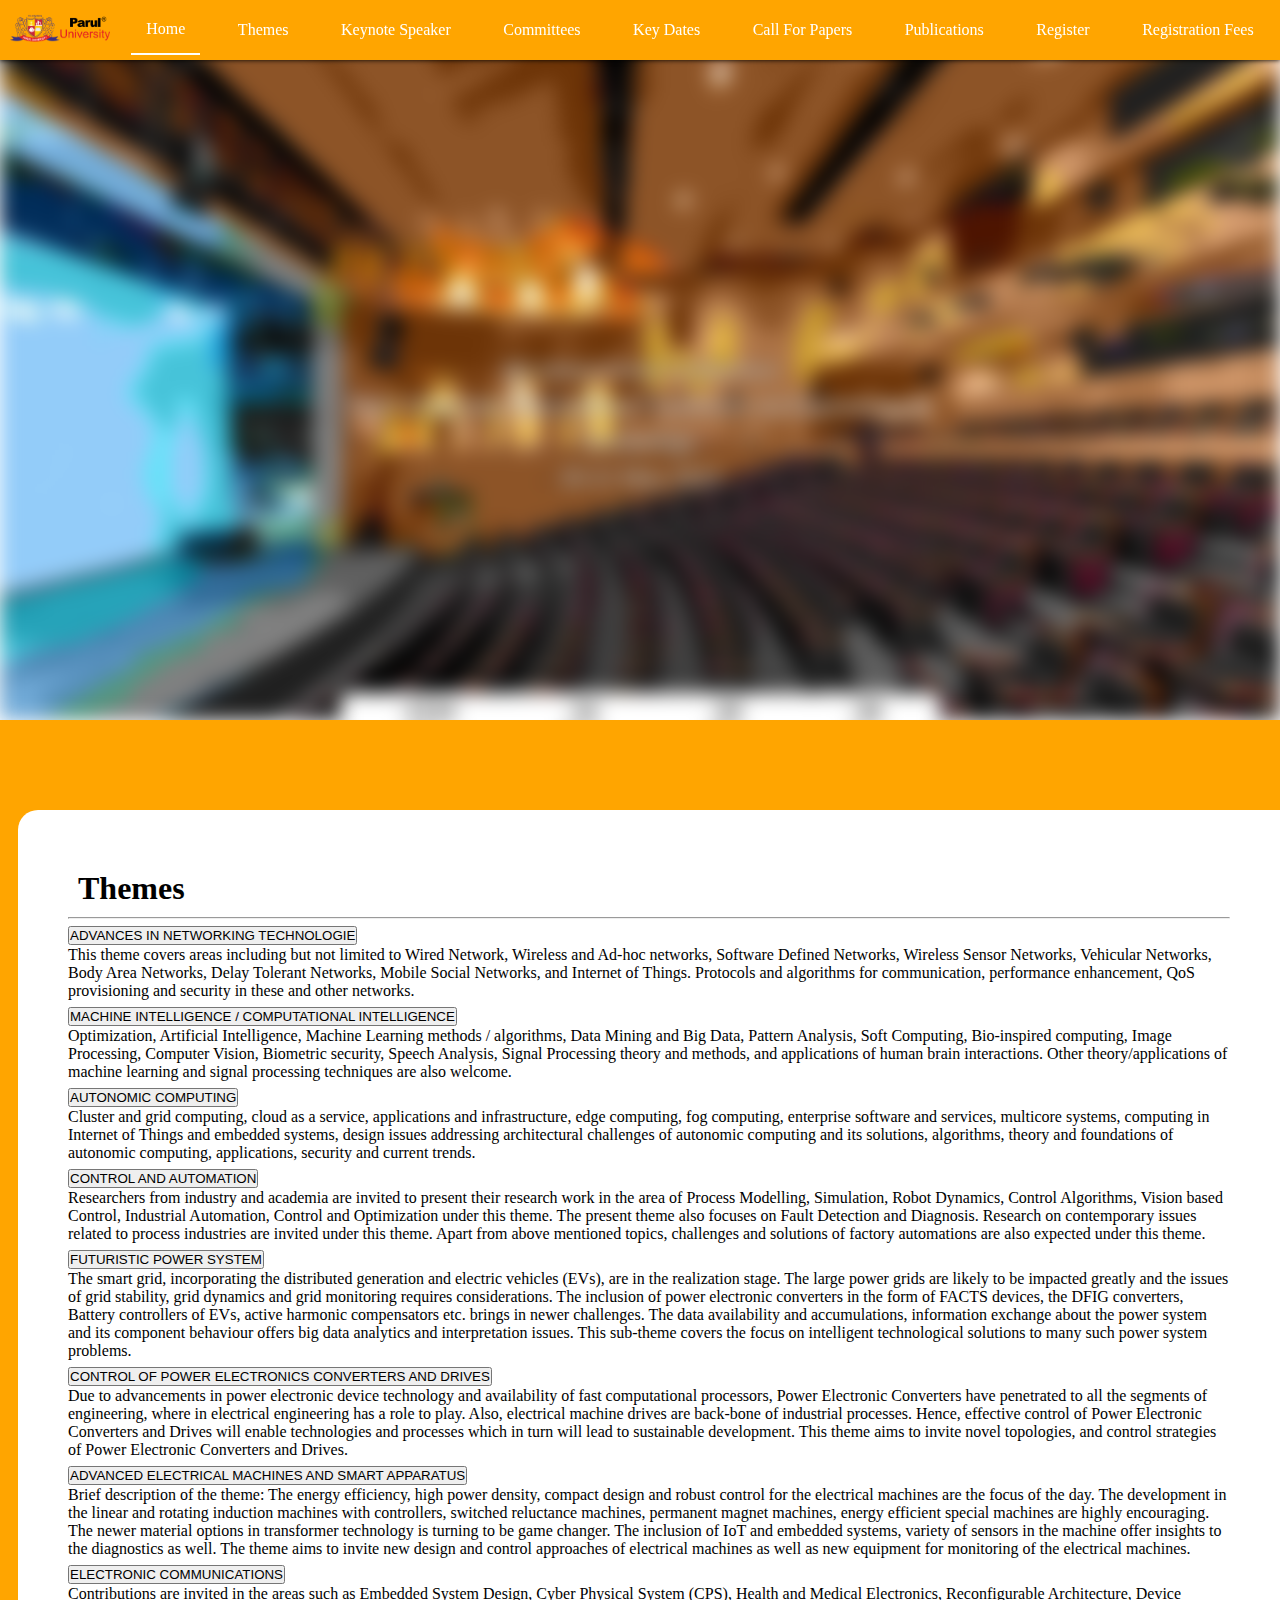
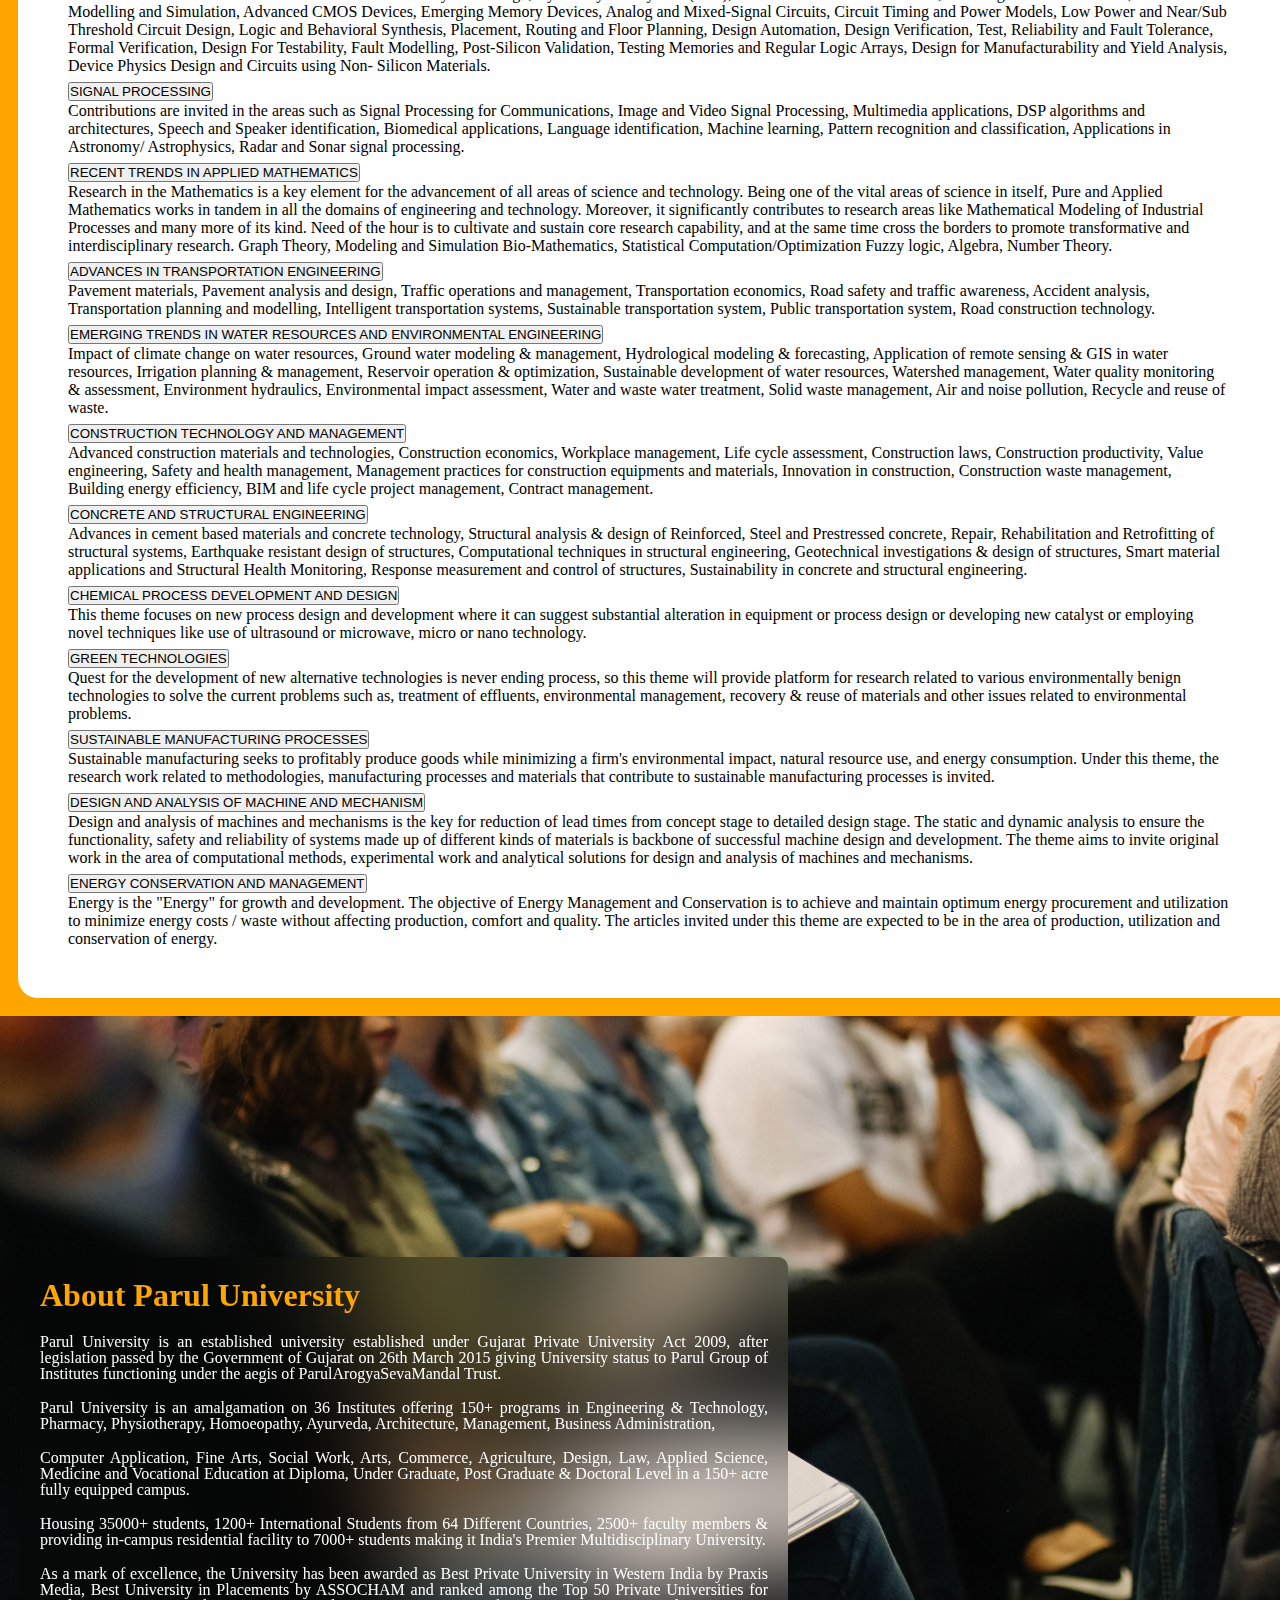
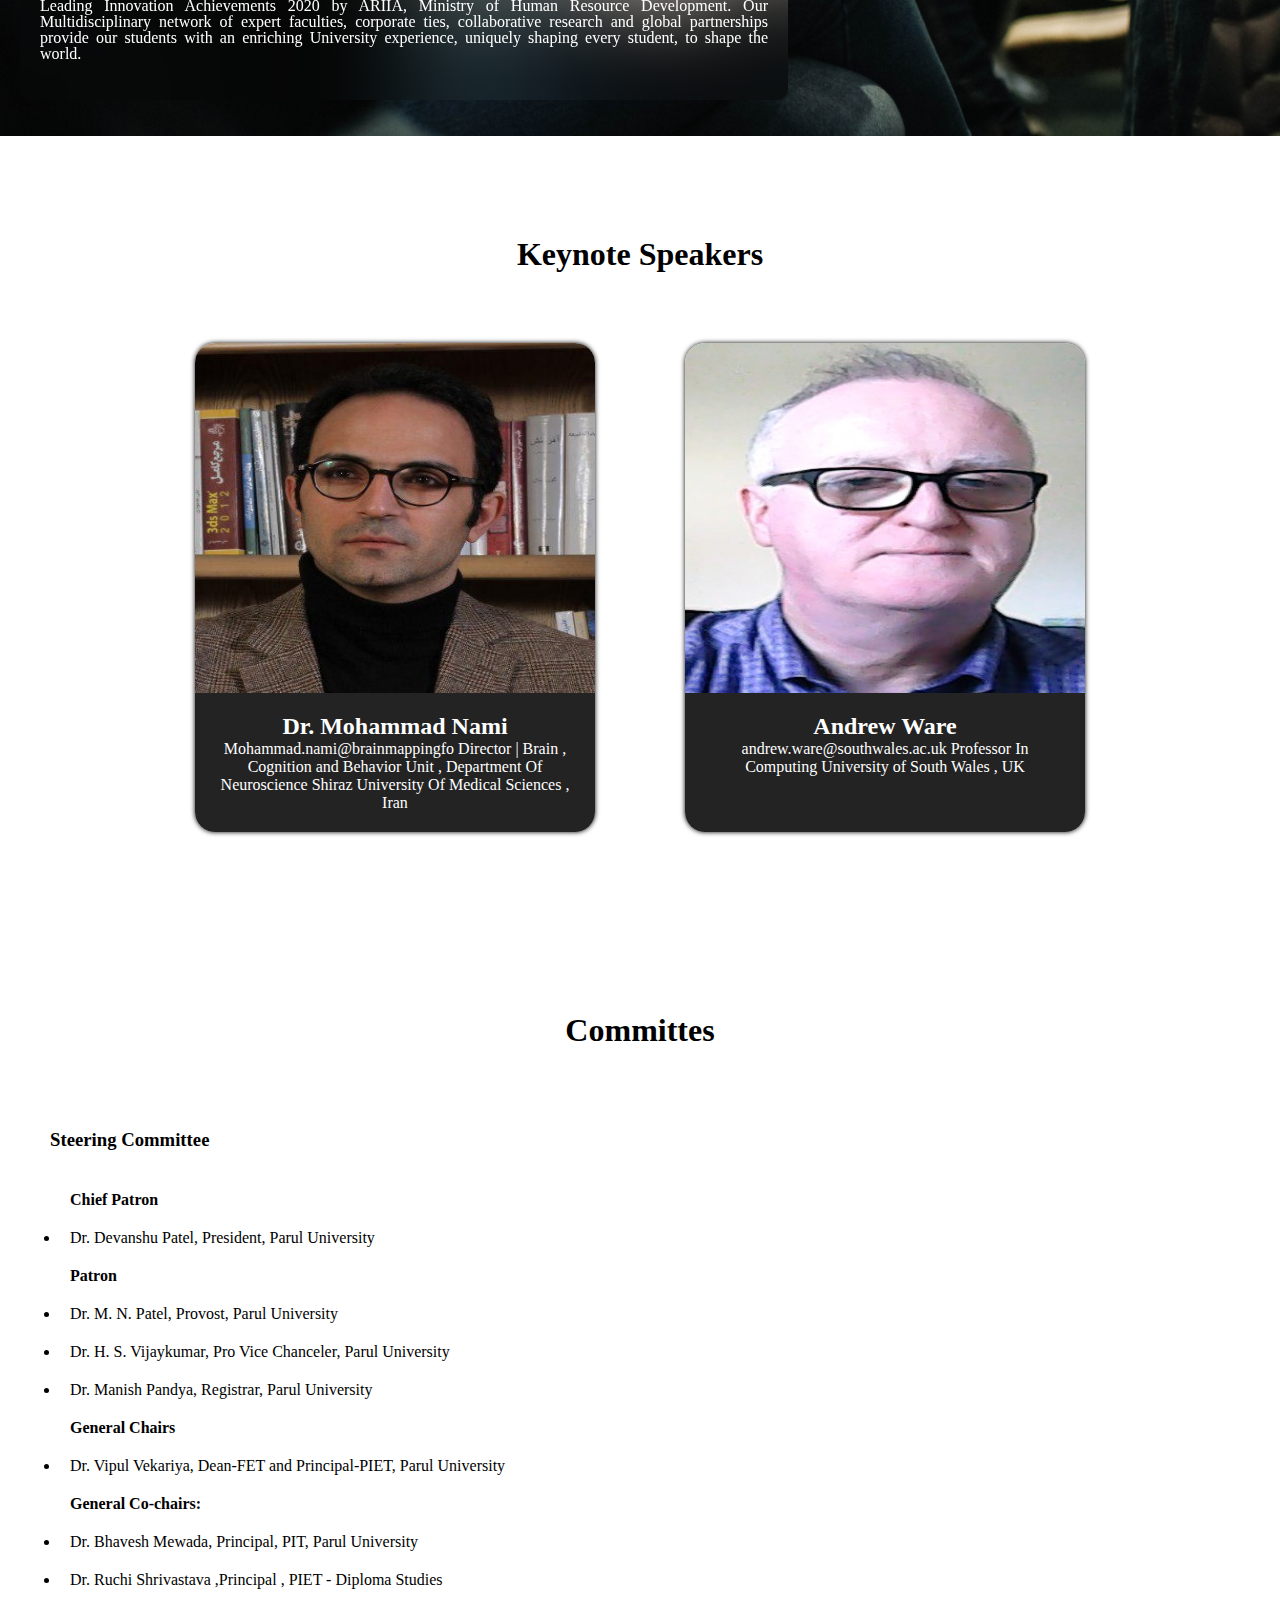
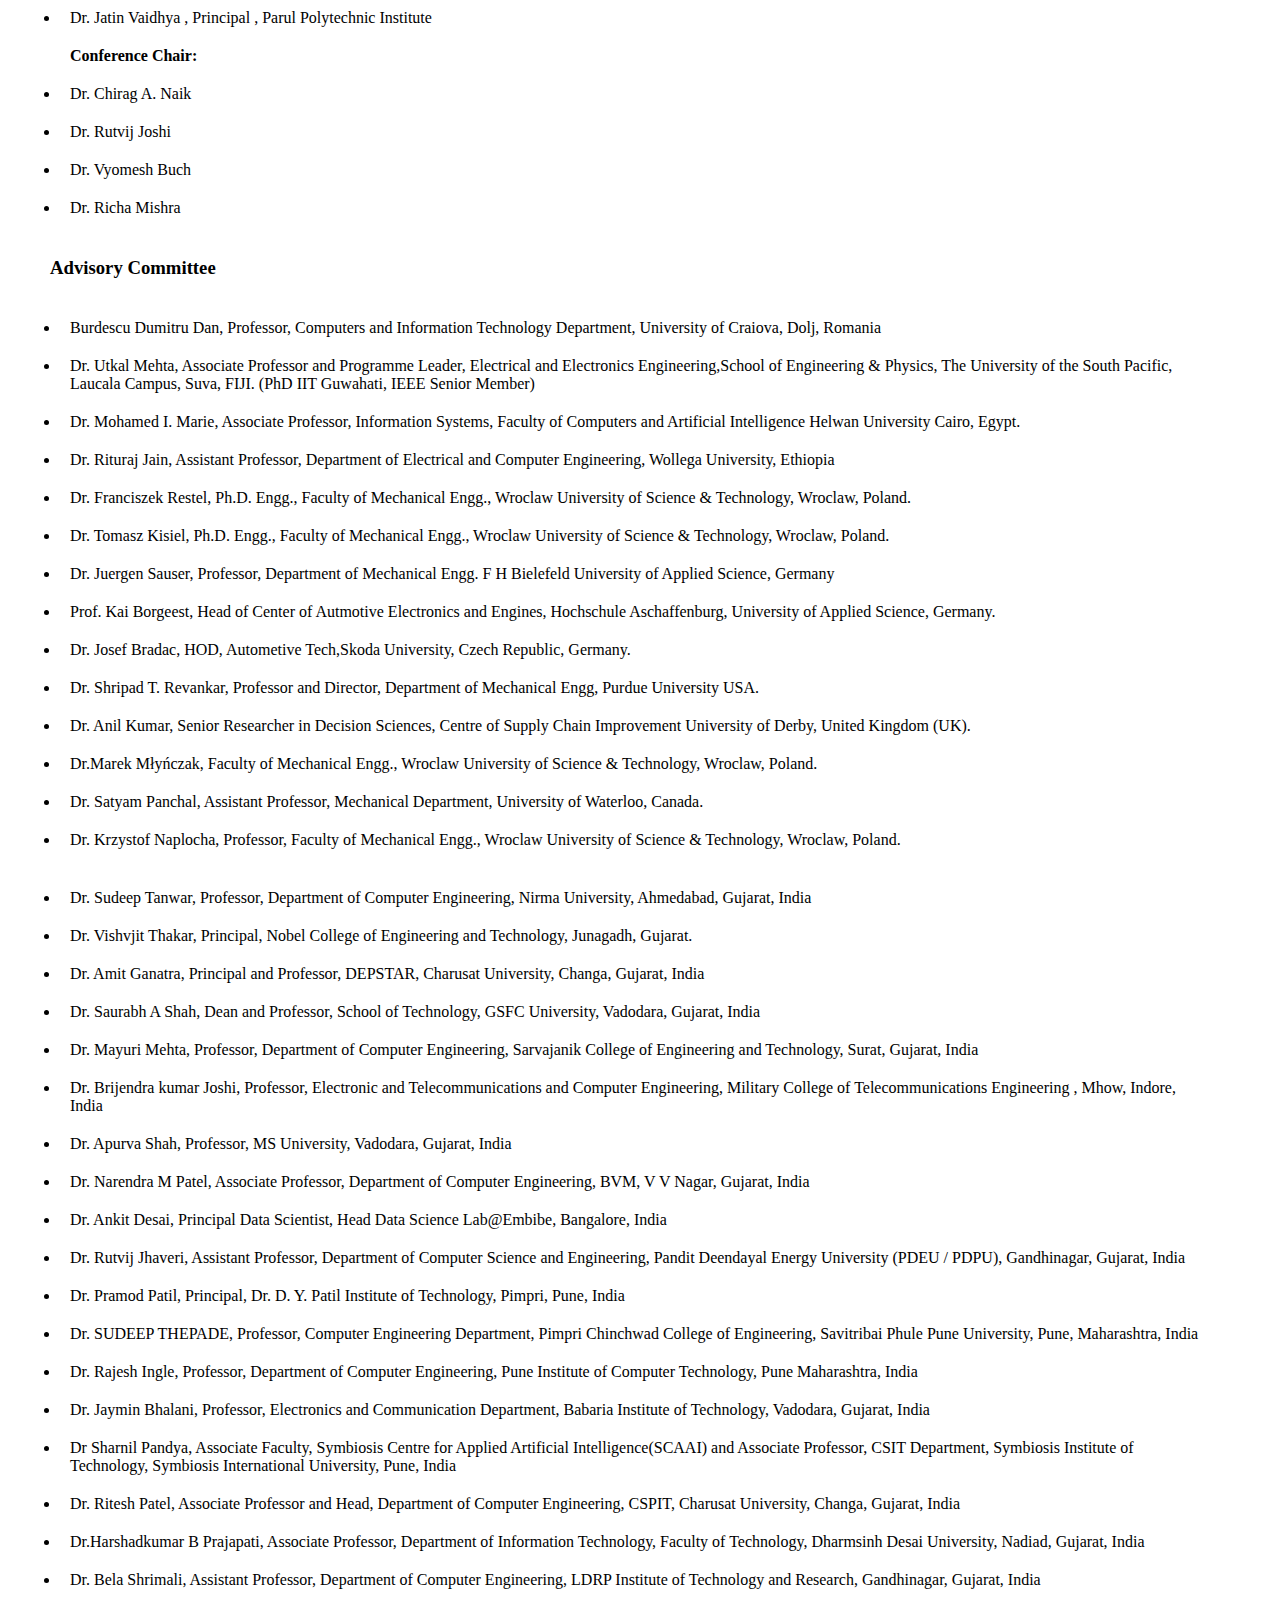
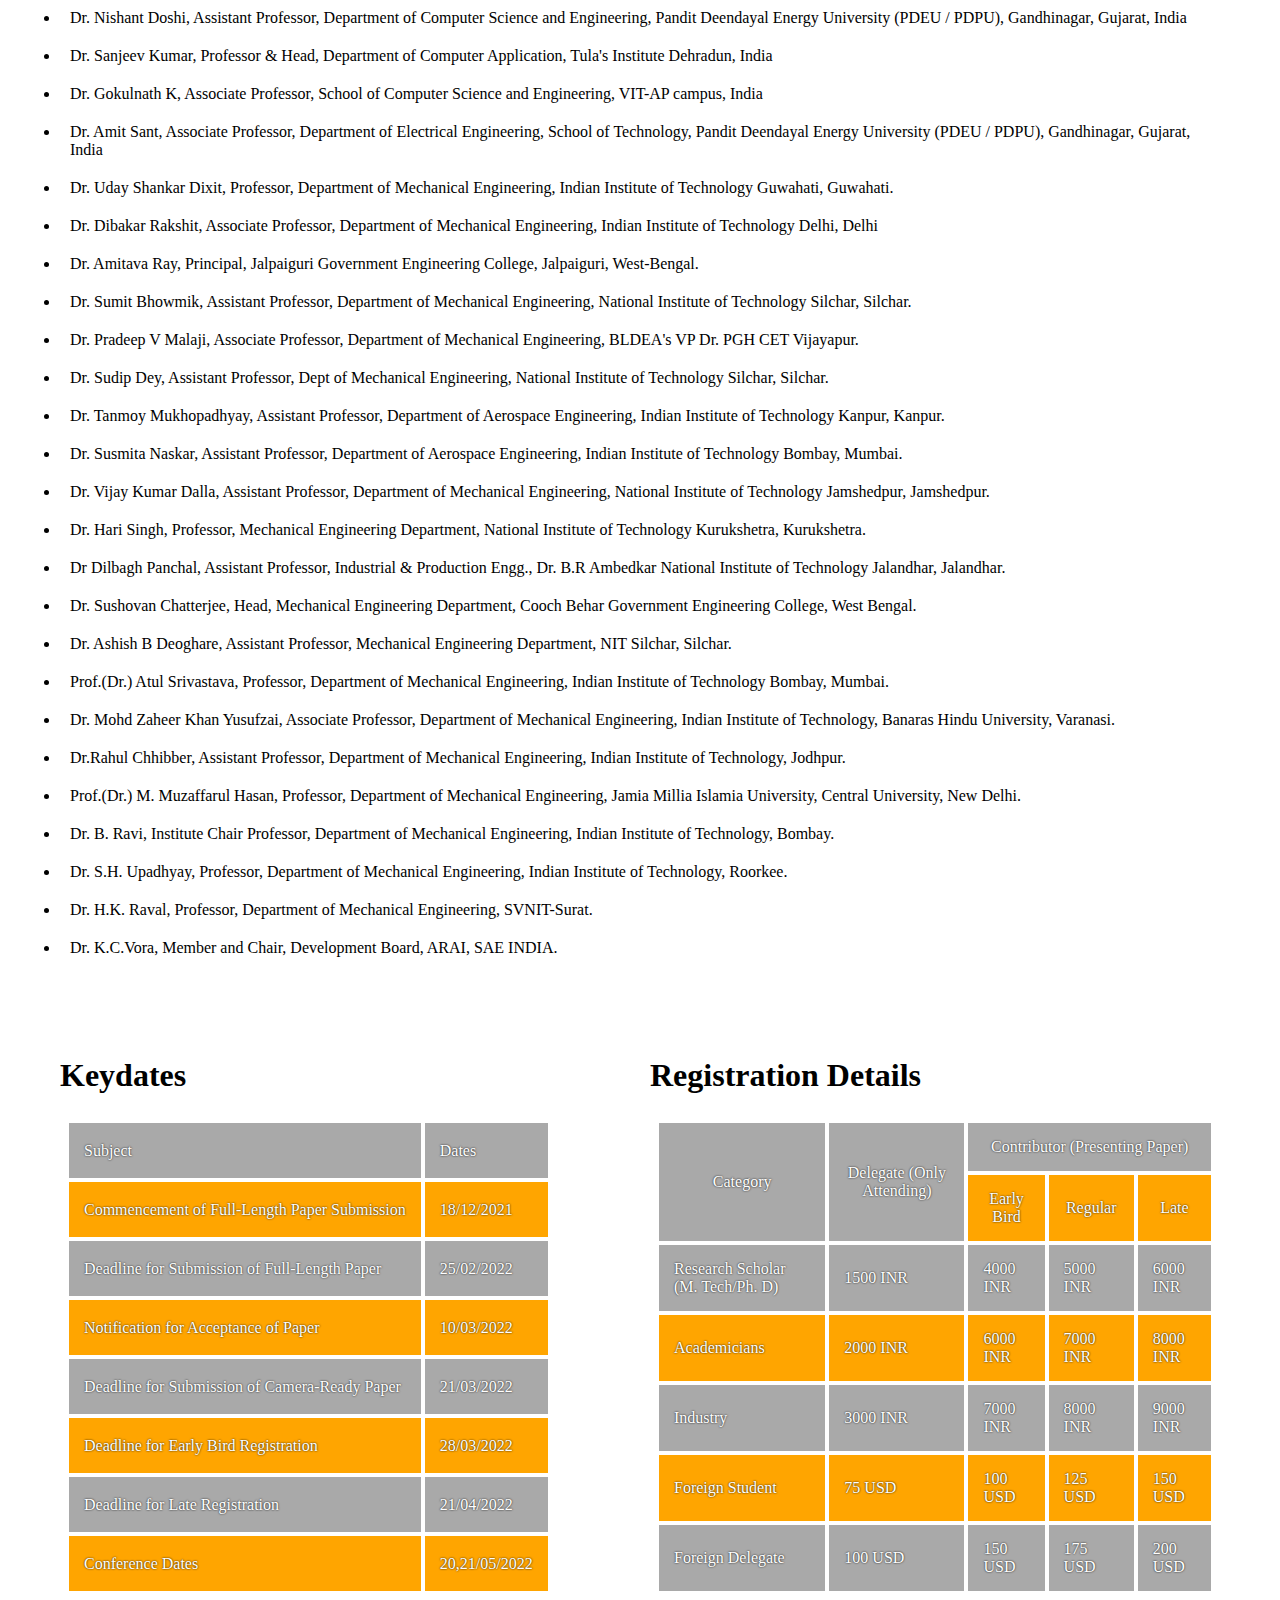
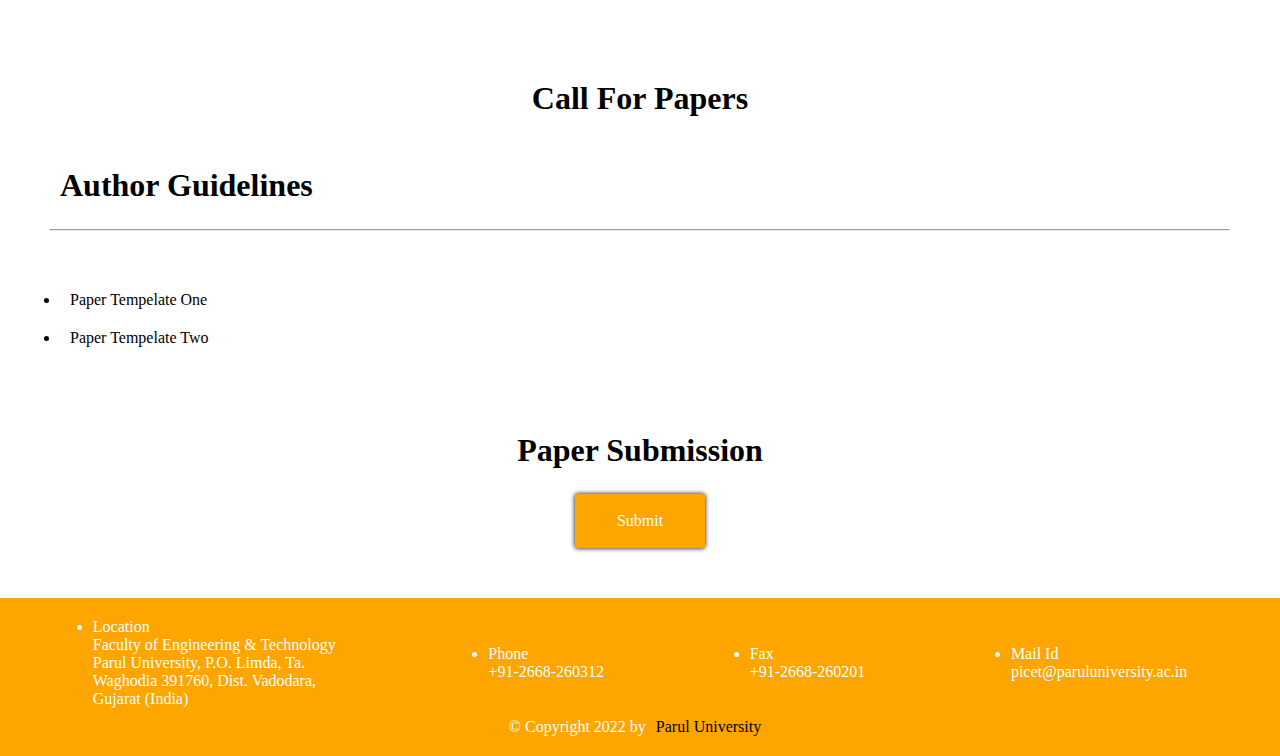
==== commit 00ac12a4: "Changes" ====
--- a/public/index.html
+++ b/public/index.html
@@ -8,6 +8,8 @@
   <title>PiCET</title>
   <link rel="stylesheet" href="./css/main.css" />
   <script src="./js/main.js"></script>
+  <link href="https://cdn.jsdelivr.net/npm/bootstrap@5.1.3/dist/css/bootstrap.min.css" rel="stylesheet" integrity="sha384-1BmE4kWBq78iYhFldvKuhfTAU6auU8tT94WrHftjDbrCEXSU1oBoqyl2QvZ6jIW3" crossorigin="anonymous">
+<script src="https://cdn.jsdelivr.net/npm/bootstrap@5.1.3/dist/js/bootstrap.bundle.min.js" integrity="sha384-ka7Sk0Gln4gmtz2MlQnikT1wXgYsOg+OMhuP+IlRH9sENBO0LRn5q+8nbTov4+1p" crossorigin="anonymous"></script>
 </head>
 
 <body ontouchstart="">
@@ -64,7 +66,7 @@
         Parul University International Conference on Engineering &
         Technology</p>
 
-      <p>13th-14th May 2022</p>
+      <p>20-21 May 2022</p>
       </p>
     </div>
     <div class="countDown">
@@ -86,202 +88,353 @@
       </div>
     </div>
   </section>
-  <section class="themes" id="themes">
+  <section class="themes">
     <div>
       <h1>Themes</h1>
       <hr>
-      <ul>
-        <li>
-          ADVANCES IN NETWORKING TECHNOLOGIE
-          <div class="theme__details">
+    <div class="accordion" id="accordionExample">
+
+      <div class="accordion-item">
+        <h2 class="accordion-header" id="headingOne">
+          <button class="accordion-button collapsed" type="button" data-bs-toggle="collapse" data-bs-target="#collapseOne" aria-expanded="false" aria-controls="collapseOne">
+            ADVANCES IN NETWORKING TECHNOLOGIE
+          </button>
+        </h2>
+        <div id="collapseOne" class="accordion-collapse collapse " aria-labelledby="headingOne" data-bs-parent="#accordionExample">
+          <div class="accordion-body">
             This theme covers areas including but not limited to Wired Network, Wireless and Ad-hoc networks, Software
             Defined Networks, Wireless Sensor Networks, Vehicular Networks, Body Area Networks, Delay Tolerant Networks,
             Mobile Social Networks, and Internet of Things. Protocols and algorithms for communication, performance
             enhancement, QoS provisioning and security in these and other networks.
           </div>
-        </li>
-        <li>MACHINE INTELLIGENCE / COMPUTATIONAL INTELLIGENCE
-          <div class="theme__details">
+        </div>
+      </div>
+
+
+      <div class="accordion-item">
+        <h2 class="accordion-header" id="headingTwo">
+          <button class="accordion-button collapsed" type="button" data-bs-toggle="collapse" data-bs-target="#collapseTwo" aria-expanded="false" aria-controls="collapseTwo">
+            MACHINE INTELLIGENCE / COMPUTATIONAL INTELLIGENCE
+          </button>
+        </h2>
+        <div id="collapseTwo" class="accordion-collapse collapse " aria-labelledby="headingTwo" data-bs-parent="#accordionExample">
+          <div class="accordion-body">
             Optimization, Artificial Intelligence, Machine Learning methods / algorithms, Data Mining and Big Data,
             Pattern Analysis, Soft Computing, Bio-inspired computing, Image Processing, Computer Vision, Biometric
             security, Speech Analysis, Signal Processing theory and methods, and applications of human brain
             interactions. Other theory/applications of machine learning and signal processing techniques are also
             welcome.
           </div>
-        </li>
-        <li>AUTONOMIC COMPUTING
-          <div class="theme__details">
-            Cluster and grid computing, cloud as a service, applications and infrastructure, edge computing, fog
-            computing, enterprise software and services, multicore systems, computing in Internet of Things and embedded
-            systems, design issues addressing architectural challenges of autonomic computing and its solutions,
-            algorithms, theory and foundations of autonomic computing, applications, security and current trends.
+        </div>
+        </div>
+
+
+        <div class="accordion-item">
+          <h2 class="accordion-header" id="headingThree">
+            <button class="accordion-button collapsed" type="button" data-bs-toggle="collapse" data-bs-target="#collapseThree" aria-expanded="false" aria-controls="collapseThree">
+              AUTONOMIC COMPUTING
+            </button>
+          </h2>
+          <div id="collapseThree" class="accordion-collapse collapse " aria-labelledby="headingThree" data-bs-parent="#accordionExample">
+            <div class="accordion-body">
+              Cluster and grid computing, cloud as a service, applications and infrastructure, edge computing, fog
+              computing, enterprise software and services, multicore systems, computing in Internet of Things and embedded
+              systems, design issues addressing architectural challenges of autonomic computing and its solutions,
+              algorithms, theory and foundations of autonomic computing, applications, security and current trends.
+            </div>
           </div>
-        </li>
-        <li>CONTROL AND AUTOMATION
-          <div class="theme__details">
+          </div>
+
+
+          <div class="accordion-item">
+            <h2 class="accordion-header" id="headingFour">
+              <button class="accordion-button collapsed" type="button" data-bs-toggle="collapse" data-bs-target="#collapseFour" aria-expanded="false" aria-controls="collapseFour">
+                CONTROL AND AUTOMATION
+              </button>
+            </h2>
+            <div id="collapseFour" class="accordion-collapse collapse " aria-labelledby="headingFour" data-bs-parent="#accordionExample">
+              <div class="accordion-body">
             Researchers from industry and academia are invited to present their research work in the area of Process
             Modelling, Simulation, Robot Dynamics, Control Algorithms, Vision based Control, Industrial Automation,
             Control and Optimization under this theme. The present theme also focuses on Fault Detection and Diagnosis.
             Research on contemporary issues related to process industries are invited under this theme. Apart from above
             mentioned topics, challenges and solutions of factory automations are also expected under this theme.
-          </div>
-        </li>
-        <li>FUTURISTIC POWER SYSTEM
-          <div class="theme__details">
-            The smart grid, incorporating the distributed generation and electric vehicles (EVs), are in the realization
-            stage. The large power grids are likely to be impacted greatly and the issues of grid stability, grid
-            dynamics and grid monitoring requires considerations. The inclusion of power electronic converters in the
-            form of FACTS devices, the DFIG converters, Battery controllers of EVs, active harmonic compensators etc.
-            brings in newer challenges. The data availability and accumulations, information exchange about the power
-            system and its component behaviour offers big data analytics and interpretation issues. This sub-theme
-            covers the focus on intelligent technological solutions to many such power system problems.
-          </div>
-        </li>
-        <li>CONTROL OF POWER ELECTRONICS CONVERTERS AND DRIVES
-          <div class="theme__details">
-            Due to advancements in power electronic device technology and availability of fast computational processors,
-            Power Electronic Converters have penetrated to all the segments of engineering, where in electrical
-            engineering has a role to play. Also, electrical machine drives are back-bone of industrial processes.
-            Hence, effective control of Power Electronic Converters and Drives will enable technologies and processes
-            which in turn will lead to sustainable development. This theme aims to invite novel topologies, and control
-            strategies of Power Electronic Converters and Drives.
-          </div>
-        </li>
-        <li>ADVANCED ELECTRICAL MACHINES AND SMART APPARATUS
-          <div class="theme__details">
-            Brief description of the theme: The energy efficiency, high power density, compact design and robust control
-            for the electrical machines are the focus of the day. The development in the linear and rotating induction
-            machines with controllers, switched reluctance machines, permanent magnet machines, energy efficient special
-            machines are highly encouraging. The newer material options in transformer technology is turning to be game
-            changer. The inclusion of IoT and embedded systems, variety of sensors in the machine offer insights to the
-            diagnostics as well. The theme aims to invite new design and control approaches of electrical machines as
-            well as new equipment for monitoring of the electrical machines.
-          </div>
-        </li>
-        <li>ELECTRONIC COMMUNICATIONS
-          <div class="theme__details">
-            Contributions based on performance analysis, experimental development and simulation in the areas of optical
-            communication, wired/wireless communication and networks, Ad Hoc Network, sensor networks, Next generation
-            networks, RF and antenna systems, microwave communication, satellite communication, antenna design,
-            cognitive radio, energy harvesting and green communication, Internet of Things (IoT), IoT in urban
-            development, Intelligent transportation system, ICT applications in social upliftment, Navigation system are
-            invited.
-          </div>
-        </li>
-        <li>ELECTRONICS CIRCUITS AND SYSTEM DESIGN
-          <div class="theme__details">
-            Contributions are invited in the areas such as Embedded System Design, Cyber Physical System (CPS), Health
-            and Medical Electronics, Reconfigurable Architecture, Device Modelling and Simulation, Advanced CMOS
-            Devices, Emerging Memory Devices, Analog and Mixed-Signal Circuits, Circuit Timing and Power Models, Low
-            Power and Near/Sub Threshold Circuit Design, Logic and Behavioral Synthesis, Placement, Routing and Floor
-            Planning, Design Automation, Design Verification, Test, Reliability and Fault Tolerance, Formal
-            Verification, Design For Testability, Fault Modelling, Post-Silicon Validation, Testing Memories and Regular
-            Logic Arrays, Design for Manufacturability and Yield Analysis, Device Physics Design and Circuits using Non-
-            Silicon Materials.
-          </div>
-        </li>
-        <li>SIGNAL PROCESSING
-          <div class="theme__details">
-            Contributions are invited in the areas such as Signal Processing for Communications, Image and Video Signal
-            Processing, Multimedia applications, DSP algorithms and architectures, Speech and Speaker identification,
-            Biomedical applications, Language identification, Machine learning, Pattern recognition and classification,
-            Applications in Astronomy/ Astrophysics, Radar and Sonar signal processing.
-          </div>
-        </li>
-        <li>RECENT TRENDS IN APPLIED MATHEMATICS
-          <div class="theme__details">
-            Research in the Mathematics is a key element for the advancement of all areas of science and technology.
-            Being one of the vital areas of science in itself, Pure and Applied Mathematics works in tandem in all the
-            domains of engineering and technology. Moreover, it significantly contributes to research areas like
-            Mathematical Modeling of Industrial Processes and many more of its kind. Need of the hour is to cultivate
-            and sustain core research capability, and at the same time cross the borders to promote transformative and
-            interdisciplinary research. Graph Theory, Modeling and Simulation Bio-Mathematics, Statistical
-            Computation/Optimization Fuzzy logic, Algebra, Number Theory.
-          </div>
-        </li>
-        <li>RECENT TRENDS IN TEACHING-LEARNING IN ENGINEERING EDUCATION
-          <div class="theme__details">
-            Innovative methods in curriculum design and delivery, Social media and teaching-learning, Blended
-            Learning/MOOCs in Engineering Education, Assessing the assessment, Futuristic Trends in Engineering
-            Education, Entrepreneurship and Innovation.
-          </div>
-        </li>
-        <li>ADVANCES IN TRANSPORTATION ENGINEERING
-          <div class="theme__details">
-            Pavement materials, Pavement analysis and design, Traffic operations and management, Transportation
-            economics, Road safety and traffic awareness, Accident analysis, Transportation planning and modelling,
-            Intelligent transportation systems, Sustainable transportation system, Public transportation system, Road
-            construction technology.
-          </div>
-        </li>
-        <li>EMERGING TRENDS IN WATER RESOURCES AND ENVIRONMENTAL ENGINEERING
-          <div class="theme__details">
-            Impact of climate change on water resources, Ground water modeling & management, Hydrological modeling &
-            forecasting, Application of remote sensing & GIS in water resources, Irrigation planning & management,
-            Reservoir operation & optimization, Sustainable development of water resources, Watershed management, Water
-            quality monitoring & assessment, Environment hydraulics, Environmental impact assessment, Water and waste
-            water treatment, Solid waste management, Air and noise pollution, Recycle and reuse of waste.
-          </div>
-        </li>
-        <li>CONSTRUCTION TECHNOLOGY AND MANAGEMENT
-          <div class="theme__details">
-            Advanced construction materials and technologies, Construction economics, Workplace management, Life cycle
-            assessment, Construction laws, Construction productivity, Value engineering, Safety and health management,
-            Management practices for construction equipments and materials, Innovation in construction, Construction
-            waste management, Building energy efficiency, BIM and life cycle project management, Contract management.
-          </div>
-        </li>
-        <li>CONCRETE AND STRUCTURAL ENGINEERING
-          <div class="theme__details">
-            Advances in cement based materials and concrete technology, Structural analysis & design of Reinforced,
-            Steel and Prestressed concrete, Repair, Rehabilitation and Retrofitting of structural systems, Earthquake
-            resistant design of structures, Computational techniques in structural engineering, Geotechnical
-            investigations & design of structures, Smart material applications and Structural Health Monitoring,
-            Response measurement and control of structures, Sustainability in concrete and structural engineering.
-          </div>
-        </li>
-        <li>CHEMICAL PROCESS DEVELOPMENT AND DESIGN
-          <div class="theme__details">
-            This theme focuses on new process design and development where it can suggest substantial alteration in
-            equipment or process design or developing new catalyst or employing novel techniques like use of ultrasound
-            or microwave, micro or nano technology.
-          </div>
-        </li>
-        <li>TECHNOLOGIES AND GREEN ENVIRONMENT
-          <div class="theme__details">
-            Quest for the development of new alternative technologies is never ending process, so this theme will
-            provide platform for research related to various environmentally benign technologies to solve the current
-            problems such as, treatment of effluents, environmental management, recovery & reuse of materials and other
-            issues related to environmental problems.
-          </div>
-        </li>
-        <li>SUSTAINABLE MANUFACTURING PROCESSES
-          <div class="theme__details">
-            Sustainable manufacturing seeks to profitably produce goods while minimizing a firm's environmental impact,
-            natural resource use, and energy consumption. Under this theme, the research work related to methodologies,
-            manufacturing processes and materials that contribute to sustainable manufacturing processes is invited.
-          </div>
-        </li>
-        <li>DESIGN AND ANALYSIS OF MACHINE AND MECHANISM
-          <div class="theme__details">
-            Design and analysis of machines and mechanisms is the key for reduction of lead times from concept stage to
-            detailed design stage. The static and dynamic analysis to ensure the functionality, safety and reliability
-            of systems made up of different kinds of materials is backbone of successful machine design and development.
-            The theme aims to invite original work in the area of computational methods, experimental work and
-            analytical solutions for design and analysis of machines and mechanisms.
-          </div>
-        </li>
-        <li>ENERGY CONSERVATION AND MANAGEMENT
-          <div class="theme__details">
-            Energy is the "Energy" for growth and development. The objective of Energy Management and Conservation is to
-            achieve and maintain optimum energy procurement and utilization to minimize energy costs / waste without
-            affecting production, comfort and quality. The articles invited under this theme are expected to be in the
-            area of production, utilization and conservation of energy.
-          </div>
-        </li>
-      </ul>
-    </div>
-
+              </div>
+            </div>
+            </div>
+
+
+            <div class="accordion-item">
+              <h2 class="accordion-header" id="headingFive">
+                <button class="accordion-button collapsed" type="button" data-bs-toggle="collapse" data-bs-target="#collapseFive" aria-expanded="false" aria-controls="collapseFive">
+                  FUTURISTIC POWER SYSTEM
+                </button>
+              </h2>
+              <div id="collapseFive" class="accordion-collapse collapse " aria-labelledby="headingFive" data-bs-parent="#accordionExample">
+                <div class="accordion-body">
+                  The smart grid, incorporating the distributed generation and electric vehicles (EVs), are in the realization
+                  stage. The large power grids are likely to be impacted greatly and the issues of grid stability, grid
+                  dynamics and grid monitoring requires considerations. The inclusion of power electronic converters in the
+                  form of FACTS devices, the DFIG converters, Battery controllers of EVs, active harmonic compensators etc.
+                  brings in newer challenges. The data availability and accumulations, information exchange about the power
+                  system and its component behaviour offers big data analytics and interpretation issues. This sub-theme
+                  covers the focus on intelligent technological solutions to many such power system problems.
+                </div>
+              </div>
+              </div>
+
+
+              <div class="accordion-item">
+                <h2 class="accordion-header" id="headingSix">
+                  <button class="accordion-button collapsed" type="button" data-bs-toggle="collapse" data-bs-target="#collapseSix" aria-expanded="false" aria-controls="collapseSix">
+                    CONTROL OF POWER ELECTRONICS CONVERTERS AND DRIVES
+                  </button>
+                </h2>
+                <div id="collapseSix" class="accordion-collapse collapse " aria-labelledby="headingSix" data-bs-parent="#accordionExample">
+                  <div class="accordion-body">
+                    Due to advancements in power electronic device technology and availability of fast computational processors,
+                    Power Electronic Converters have penetrated to all the segments of engineering, where in electrical
+                    engineering has a role to play. Also, electrical machine drives are back-bone of industrial processes.
+                    Hence, effective control of Power Electronic Converters and Drives will enable technologies and processes
+                    which in turn will lead to sustainable development. This theme aims to invite novel topologies, and control
+                    strategies of Power Electronic Converters and Drives.
+                  </div>
+                </div>
+                </div>
+
+
+                <div class="accordion-item">
+                  <h2 class="accordion-header" id="headingSeven">
+                    <button class="accordion-button collapsed" type="button" data-bs-toggle="collapse" data-bs-target="#collapseSeven" aria-expanded="false" aria-controls="collapseSeven">
+                      ADVANCED ELECTRICAL MACHINES AND SMART APPARATUS
+                    </button>
+                  </h2>
+                  <div id="collapseSeven" class="accordion-collapse collapse " aria-labelledby="headingSeven" data-bs-parent="#accordionExample">
+                    <div class="accordion-body">
+                      Brief description of the theme: The energy efficiency, high power density, compact design and robust control
+                      for the electrical machines are the focus of the day. The development in the linear and rotating induction
+                      machines with controllers, switched reluctance machines, permanent magnet machines, energy efficient special
+                      machines are highly encouraging. The newer material options in transformer technology is turning to be game
+                      changer. The inclusion of IoT and embedded systems, variety of sensors in the machine offer insights to the
+                      diagnostics as well. The theme aims to invite new design and control approaches of electrical machines as
+                      well as new equipment for monitoring of the electrical machines.
+                    </div>
+                  </div>
+                  </div>
+
+                  <div class="accordion-item">
+                    <h2 class="accordion-header" id="headingEight">
+                      <button class="accordion-button collapsed" type="button" data-bs-toggle="collapse" data-bs-target="#collapseEight" aria-expanded="false" aria-controls="collapseEight">
+                        ELECTRONIC COMMUNICATIONS
+                      </button>
+                    </h2>
+                    <div id="collapseEight" class="accordion-collapse collapse " aria-labelledby="headingEight" data-bs-parent="#accordionExample">
+                      <div class="accordion-body">
+                        Contributions are invited in the areas such as Embedded System Design, Cyber Physical System (CPS), Health
+                        and Medical Electronics, Reconfigurable Architecture, Device Modelling and Simulation, Advanced CMOS
+                        Devices, Emerging Memory Devices, Analog and Mixed-Signal Circuits, Circuit Timing and Power Models, Low
+                        Power and Near/Sub Threshold Circuit Design, Logic and Behavioral Synthesis, Placement, Routing and Floor
+                        Planning, Design Automation, Design Verification, Test, Reliability and Fault Tolerance, Formal
+                        Verification, Design For Testability, Fault Modelling, Post-Silicon Validation, Testing Memories and Regular
+                        Logic Arrays, Design for Manufacturability and Yield Analysis, Device Physics Design and Circuits using Non-
+                        Silicon Materials.
+                      </div>
+                    </div>
+                    </div>
+
+
+
+                    <div class="accordion-item">
+                      <h2 class="accordion-header" id="headingNine">
+                        <button class="accordion-button collapsed" type="button" data-bs-toggle="collapse" data-bs-target="#collapseNine" aria-expanded="false" aria-controls="collapseNine">
+                          SIGNAL PROCESSING
+                        </button>
+                      </h2>
+                      <div id="collapseNine" class="accordion-collapse collapse " aria-labelledby="headingNine" data-bs-parent="#accordionExample">
+                        <div class="accordion-body">
+                          Contributions are invited in the areas such as Signal Processing for Communications, Image and Video Signal
+                          Processing, Multimedia applications, DSP algorithms and architectures, Speech and Speaker identification,
+                          Biomedical applications, Language identification, Machine learning, Pattern recognition and classification,
+                          Applications in Astronomy/ Astrophysics, Radar and Sonar signal processing.
+                        </div>
+                      </div>
+                    </div>
+
+
+                    <div class="accordion-item">
+                      <h2 class="accordion-header" id="headingTen">
+                        <button class="accordion-button collapsed" type="button" data-bs-toggle="collapse" data-bs-target="#collapseTen" aria-expanded="false" aria-controls="collapseTen">
+                          RECENT TRENDS IN APPLIED MATHEMATICS
+                        </button>
+                      </h2>
+                      <div id="collapseTen" class="accordion-collapse collapse " aria-labelledby="headingTen" data-bs-parent="#accordionExample">
+                        <div class="accordion-body">
+                          Research in the Mathematics is a key element for the advancement of all areas of science and technology.
+                          Being one of the vital areas of science in itself, Pure and Applied Mathematics works in tandem in all the
+                          domains of engineering and technology. Moreover, it significantly contributes to research areas like
+                          Mathematical Modeling of Industrial Processes and many more of its kind. Need of the hour is to cultivate
+                          and sustain core research capability, and at the same time cross the borders to promote transformative and
+                          interdisciplinary research. Graph Theory, Modeling and Simulation Bio-Mathematics, Statistical
+                          Computation/Optimization Fuzzy logic, Algebra, Number Theory.
+                        </div>
+                      </div>
+                    </div>
+
+
+                    <div class="accordion-item">
+                      <h2 class="accordion-header" id="heading12">
+                        <button class="accordion-button collapsed" type="button" data-bs-toggle="collapse" data-bs-target="#collapse13" aria-expanded="false" aria-controls="collapse13">
+                          ADVANCES IN TRANSPORTATION ENGINEERING
+                        </button>
+                      </h2>
+                      <div id="collapse13" class="accordion-collapse collapse " aria-labelledby="heading12" data-bs-parent="#accordionExample">
+                        <div class="accordion-body">
+                          Pavement materials, Pavement analysis and design, Traffic operations and management, Transportation
+                          economics, Road safety and traffic awareness, Accident analysis, Transportation planning and modelling,
+                          Intelligent transportation systems, Sustainable transportation system, Public transportation system, Road
+                          construction technology.
+                        </div>
+                      </div>
+                    </div>
+
+
+                    <div class="accordion-item">
+                      <h2 class="accordion-header" id="heading14">
+                        <button class="accordion-button collapsed" type="button" data-bs-toggle="collapse" data-bs-target="#collapse14" aria-expanded="false" aria-controls="collapse14">
+                          EMERGING TRENDS IN WATER RESOURCES AND ENVIRONMENTAL ENGINEERING
+                        </button>
+                      </h2>
+                      <div id="collapse14" class="accordion-collapse collapse " aria-labelledby="heading14" data-bs-parent="#accordionExample">
+                        <div class="accordion-body">
+                          Impact of climate change on water resources, Ground water modeling & management, Hydrological modeling &
+                          forecasting, Application of remote sensing & GIS in water resources, Irrigation planning & management,
+                          Reservoir operation & optimization, Sustainable development of water resources, Watershed management, Water
+                          quality monitoring & assessment, Environment hydraulics, Environmental impact assessment, Water and waste
+                          water treatment, Solid waste management, Air and noise pollution, Recycle and reuse of waste.
+                        </div>
+                      </div>
+                    </div>
+
+
+                    <div class="accordion-item">
+                      <h2 class="accordion-header" id="heading15">
+                        <button class="accordion-button collapsed" type="button" data-bs-toggle="collapse" data-bs-target="#collapse15" aria-expanded="false" aria-controls="collapse15">
+                          CONSTRUCTION TECHNOLOGY AND MANAGEMENT
+                        </button>
+                      </h2>
+                      <div id="collapse15" class="accordion-collapse collapse " aria-labelledby="heading15" data-bs-parent="#accordionExample">
+                        <div class="accordion-body">
+                          Advanced construction materials and technologies, Construction economics, Workplace management, Life cycle
+                          assessment, Construction laws, Construction productivity, Value engineering, Safety and health management,
+                          Management practices for construction equipments and materials, Innovation in construction, Construction
+                          waste management, Building energy efficiency, BIM and life cycle project management, Contract management.
+                        </div>
+                      </div>
+                    </div>
+
+
+
+                    <div class="accordion-item">
+                      <h2 class="accordion-header" id="heading16">
+                        <button class="accordion-button collapsed" type="button" data-bs-toggle="collapse" data-bs-target="#collapse16" aria-expanded="false" aria-controls="collapse16">
+                          CONCRETE AND STRUCTURAL ENGINEERING
+                        </button>
+                      </h2>
+                      <div id="collapse16" class="accordion-collapse collapse " aria-labelledby="heading16" data-bs-parent="#accordionExample">
+                        <div class="accordion-body">
+                          Advances in cement based materials and concrete technology, Structural analysis & design of Reinforced,
+                          Steel and Prestressed concrete, Repair, Rehabilitation and Retrofitting of structural systems, Earthquake
+                          resistant design of structures, Computational techniques in structural engineering, Geotechnical
+                          investigations & design of structures, Smart material applications and Structural Health Monitoring,
+                          Response measurement and control of structures, Sustainability in concrete and structural engineering.
+                        </div>
+                      </div>
+                    </div>
+
+
+                    <div class="accordion-item">
+                      <h2 class="accordion-header" id="heading17">
+                        <button class="accordion-button collapsed" type="button" data-bs-toggle="collapse" data-bs-target="#collapse17" aria-expanded="false" aria-controls="collapse17">
+                          CHEMICAL PROCESS DEVELOPMENT AND DESIGN
+                        </button>
+                      </h2>
+                      <div id="collapse17" class="accordion-collapse collapse " aria-labelledby="heading17" data-bs-parent="#accordionExample">
+                        <div class="accordion-body">
+                          This theme focuses on new process design and development where it can suggest substantial alteration in
+                          equipment or process design or developing new catalyst or employing novel techniques like use of ultrasound
+                          or microwave, micro or nano technology.
+                        </div>
+                      </div>
+                    </div>
+
+
+                    <div class="accordion-item">
+                      <h2 class="accordion-header" id="heading18">
+                        <button class="accordion-button collapsed" type="button" data-bs-toggle="collapse" data-bs-target="#collapse18" aria-expanded="false" aria-controls="collapse18">
+                          GREEN TECHNOLOGIES
+                        </button>
+                      </h2>
+                      <div id="collapse18" class="accordion-collapse collapse " aria-labelledby="heading18" data-bs-parent="#accordionExample">
+                        <div class="accordion-body">
+                          Quest for the development of new alternative technologies is never ending process, so this theme will
+                          provide platform for research related to various environmentally benign technologies to solve the current
+                          problems such as, treatment of effluents, environmental management, recovery & reuse of materials and other
+                          issues related to environmental problems.
+                        </div>
+                      </div>
+                    </div>
+
+
+                    <div class="accordion-item">
+                      <h2 class="accordion-header" id="heading19">
+                        <button class="accordion-button collapsed" type="button" data-bs-toggle="collapse" data-bs-target="#collapse19" aria-expanded="false" aria-controls="collapse19">
+                          SUSTAINABLE MANUFACTURING PROCESSES
+                        </button>
+                      </h2>
+                      <div id="collapse19" class="accordion-collapse collapse " aria-labelledby="heading19" data-bs-parent="#accordionExample">
+                        <div class="accordion-body">
+                          Sustainable manufacturing seeks to profitably produce goods while minimizing a firm's environmental impact,
+                          natural resource use, and energy consumption. Under this theme, the research work related to methodologies,
+                          manufacturing processes and materials that contribute to sustainable manufacturing processes is invited.
+                        </div>
+                      </div>
+                    </div>
+
+
+                    <div class="accordion-item">
+                      <h2 class="accordion-header" id="heading20">
+                        <button class="accordion-button collapsed" type="button" data-bs-toggle="collapse" data-bs-target="#collapse20" aria-expanded="false" aria-controls="collapse20">
+                          DESIGN AND ANALYSIS OF MACHINE AND MECHANISM
+                        </button>
+                      </h2>
+                      <div id="collapse20" class="accordion-collapse collapse " aria-labelledby="heading20" data-bs-parent="#accordionExample">
+                        <div class="accordion-body">
+                          Design and analysis of machines and mechanisms is the key for reduction of lead times from concept stage to
+                          detailed design stage. The static and dynamic analysis to ensure the functionality, safety and reliability
+                          of systems made up of different kinds of materials is backbone of successful machine design and development.
+                          The theme aims to invite original work in the area of computational methods, experimental work and
+                          analytical solutions for design and analysis of machines and mechanisms.
+                        </div>
+                      </div>
+                    </div>
+
+
+                    <div class="accordion-item">
+                      <h2 class="accordion-header" id="heading21">
+                        <button class="accordion-button collapsed" type="button" data-bs-toggle="collapse" data-bs-target="#collapse21" aria-expanded="false" aria-controls="collapse21">
+                          ENERGY CONSERVATION AND MANAGEMENT
+                        </button>
+                      </h2>
+                      <div id="collapse21" class="accordion-collapse collapse " aria-labelledby="heading21" data-bs-parent="#accordionExample">
+                        <div class="accordion-body">
+                          Energy is the "Energy" for growth and development. The objective of Energy Management and Conservation is to
+                          achieve and maintain optimum energy procurement and utilization to minimize energy costs / waste without
+                          affecting production, comfort and quality. The articles invited under this theme are expected to be in the
+                          area of production, utilization and conservation of energy.
+                        </div>
+                      </div>
+                    </div>
+                  </div>
   </section>
 
   <section class="about">
@@ -358,9 +511,9 @@
     <h1>Keynote Speakers</h1>
     <div>
       <div>
-        <img src="./asset/dr nami.jpg" alt="Speaker">
+        <img src="./asset/dr nami.jpg" class="card-img-top" alt="Speaker">
         <div class="speaker_info">
-        <h1>Dr. Mohammad Nami</h1>
+        <h2>Dr. Mohammad Nami</h2>
        <div>
         <span>Mohammad.nami@brainmappingfo</span>
         <span>
@@ -372,9 +525,9 @@
         </div>
       </div>
       <div>
-        <img src="./asset/jaware.png" alt="Speaker">
+        <img src="./asset/jaware.png" class="card-img-top" alt="Speaker">
         <div class="speaker_info">
-        <h1>Andrew Ware</h1>
+        <h2>Andrew Ware</h2>
         <div>
           <span>andrew.ware@southwales.ac.uk</span>
         <span>Professor In Computing</span>
@@ -384,6 +537,8 @@
       </div>
     </div>
   </section>
+
+
 
 
   <section class="committe" id="committe">
@@ -406,15 +561,16 @@
         <li>Dr. Bhavesh Mewada, Principal, PIT, Parul University</li>
 
         <li>
-          Professor Ruchi Shrivastava ,Principal , PIET - Diploma Studies
-        </li>
-        <li>
-          Professor Jatin Vaidhya , Principal , Parul Polytechnic Institute
+          Dr. Ruchi Shrivastava ,Principal , PIET - Diploma Studies
+        </li>
+        <li>
+          Dr. Jatin Vaidhya , Principal , Parul Polytechnic Institute
         </li>
         <h4>Conference Chair:</h4>
 
         <li>Dr. Chirag A. Naik</li>
         <li>Dr. Rutvij Joshi</li>
+        <li>Dr. Vyomesh Buch</li>
         <li>Dr. Richa Mishra</li>
       </ul>
       <h3>Advisory Committee</h3>
@@ -689,31 +845,31 @@
           </tr>
           <tr>
             <td>Deadline for Submission of Full-Length Paper</td>
-            <td>15/02/2022</td>
+            <td>25/02/2022</td>
           </tr>
           <tr>
             <td>Notification for Acceptance of Paper</td>
-            <td>28/02/2022</td>
-          </tr>
-          <tr>
-            <td>Deadline for Submission of Camera-Ready Copy</td>
-            <td>15/03/2022</td>
+            <td>10/03/2022</td>
+          </tr>
+          <tr>
+            <td>Deadline for Submission of Camera-Ready Paper</td>
+            <td>21/03/2022</td>
           </tr>
           <tr>
             <td>Deadline for Early Bird Registration</td>
-            <td>21/03/2022</td>
-          </tr>
-          <tr>
+            <td>28/03/2022</td>
+          </tr>
+          <!-- <tr>
             <td>Deadline for Registration</td>
             <td>6/04/2022</td>
-          </tr>
+          </tr> -->
           <tr>
             <td>Deadline for Late Registration</td>
-            <td>13/04/2022</td>
+            <td>21/04/2022</td>
           </tr>
           <tr>
             <td>Conference Dates</td>
-            <td>13/05/2022 & 14/05/2022</td>
+            <td>20,21/05/2022</td>
           </tr>
         </table>
       </div>
--- a/public/css/main.css
+++ b/public/css/main.css
@@ -11,7 +11,7 @@
 
 html {
   overflow: scroll;
-  font-family: custom;
+  /* font-family: custom; */
   scroll-behavior: smooth;
 }
 
@@ -90,7 +90,7 @@
   color: white;
   padding: 15px;
   /* text-shadow: 0 0 2px black; */
-  font-size: large;
+  /* font-size: large; */
   min-width: max-content;
   /* mix-blend-mode: difference; */
 }
@@ -151,8 +151,8 @@
   transform: translate(-50%, 50%);
   max-width: 600px;
   width: 80%;
-  height: 50px;
-  padding: 10px;
+  height: auto;
+  padding: 5px;
   border-radius: 5px;
   background-color: white;
   text-decoration: none;
@@ -167,6 +167,10 @@
   display: flex;
   flex-direction: column;
   align-items: center;
+}
+
+.home .countDown > div > h2{
+  margin-bottom: 0;
 }
 
 /* Home section End*/
@@ -217,14 +221,18 @@
 
 /* keynoteSpeaker Section */
 .keynoteSpeaker {
-  padding: 50px;
+  padding: 100px;
   text-align: center;
+  /* background-image: url('../asset/speakerBg.jpg');
+  background-attachment: fixed;
+  background-repeat: no-repeat;
+  background-size: cover; */
 }
 
 .keynoteSpeaker > div {
   display: flex;
   justify-content: space-around;
-  background-color: white;
+  flex-wrap: wrap;
   padding: 50px;
 }
 
@@ -234,9 +242,11 @@
   width: 400px;
   height: auto;
   min-height: 450px;
+  margin:20px;
   overflow: hidden;
   box-shadow: 0 0 5px black;
   cursor: pointer;
+  border-radius: 20px;
 }
 
 .keynoteSpeaker > div > div > img {
@@ -245,7 +255,9 @@
 
 .keynoteSpeaker > div > div > div {
   padding: 20px;
-  background-color: black;
+  /* backdrop-filter: blur(20px);
+  -webkit-backdrop-filter: blur(20px); */
+  background-color: #232323;
   color: white;
   flex: 1;
 }
@@ -260,15 +272,6 @@
   margin: 10px;
 }
 
-/* .keynoteSpeaker > div > div > div > div {
-  transform: translateY(200px);
-  transition: all ease 0.25s;
-}
-
-.keynoteSpeaker > div > div:hover  .speaker_info > div{
-  transform: translateY(0);
-} */
-
 /* keynoteSpeaker Section End*/
 
 /* committe Section */
@@ -281,7 +284,7 @@
 
 .committe > h1 {
   padding: 10px;
-  font-size: 2em;
+  /* font-size: 2em; */
 }
 
 .committe > div {
@@ -293,7 +296,7 @@
 }
 
 .committe > div > ul > li {
-  font-size: medium;
+  /* font-size: medium; */
   padding: 10px;
 }
 
@@ -324,7 +327,7 @@
 
 .tabularSection > div > h1 {
   padding: 10px;
-  font-size: 2em;
+  /* font-size: 2em; */
 }
 
 .tabularSection > div > div {
@@ -346,7 +349,7 @@
 th,
 td {
   border: 1px solid white;
-  border-collapse: collapse;
+  border-collapse: separate;
   padding: 15px;
   color: white;
   font-weight: 100;
@@ -561,7 +564,7 @@
     text-decoration: none;
     color: white;
     padding: 15px;
-    font-size: large;
+    /* font-size: large; */
     min-width: max-content;
     display: none;
     background-color: unset !important;
@@ -578,11 +581,10 @@
   /* keynoteSpeaker Section */
 
   .keynoteSpeaker {
-    padding: unset;
+    padding: 10px;
   }
 
   .keynoteSpeaker > div {
-    flex-direction: column;
     align-items: center;
     padding: unset;
   }
@@ -590,12 +592,10 @@
   .keynoteSpeaker > div > div {
     padding: unset;
     overflow: hidden;
-    box-shadow: unset;
     height: auto;
     min-height: unset;
   }
   .keynoteSpeaker > div > div > img {
-    flex: unset;
     width: 100%;
     height: 250px;
   }
@@ -611,12 +611,12 @@
   }
 
   .home .content > h1 {
-    font-size: 2.5em;
+    /* font-size: 2.5em; */
     font-weight: 400;
   }
 
   .home .content > p {
-    font-size: 1.5em;
+    /* font-size: 1.5em; */
     line-height: 1.2;
   }
 
@@ -668,7 +668,7 @@
   .tabularSection > div > div > table,
   th,
   td {
-    font-size: small;
+    /* font-size: small; */
     padding: 5px;
   }
 
@@ -693,7 +693,7 @@
     position: unset;
     padding: unset;
     max-width: unset;
-    font-size: unset;
+    /* font-size: unset; */
     box-shadow: unset;
     color: unset;
     backdrop-filter: unset;
@@ -734,7 +734,7 @@
   }
   footer > ul > li > p {
     padding: 5px;
-    font-size: small;
+    /* font-size: small; */
   }
 
   footer > div {
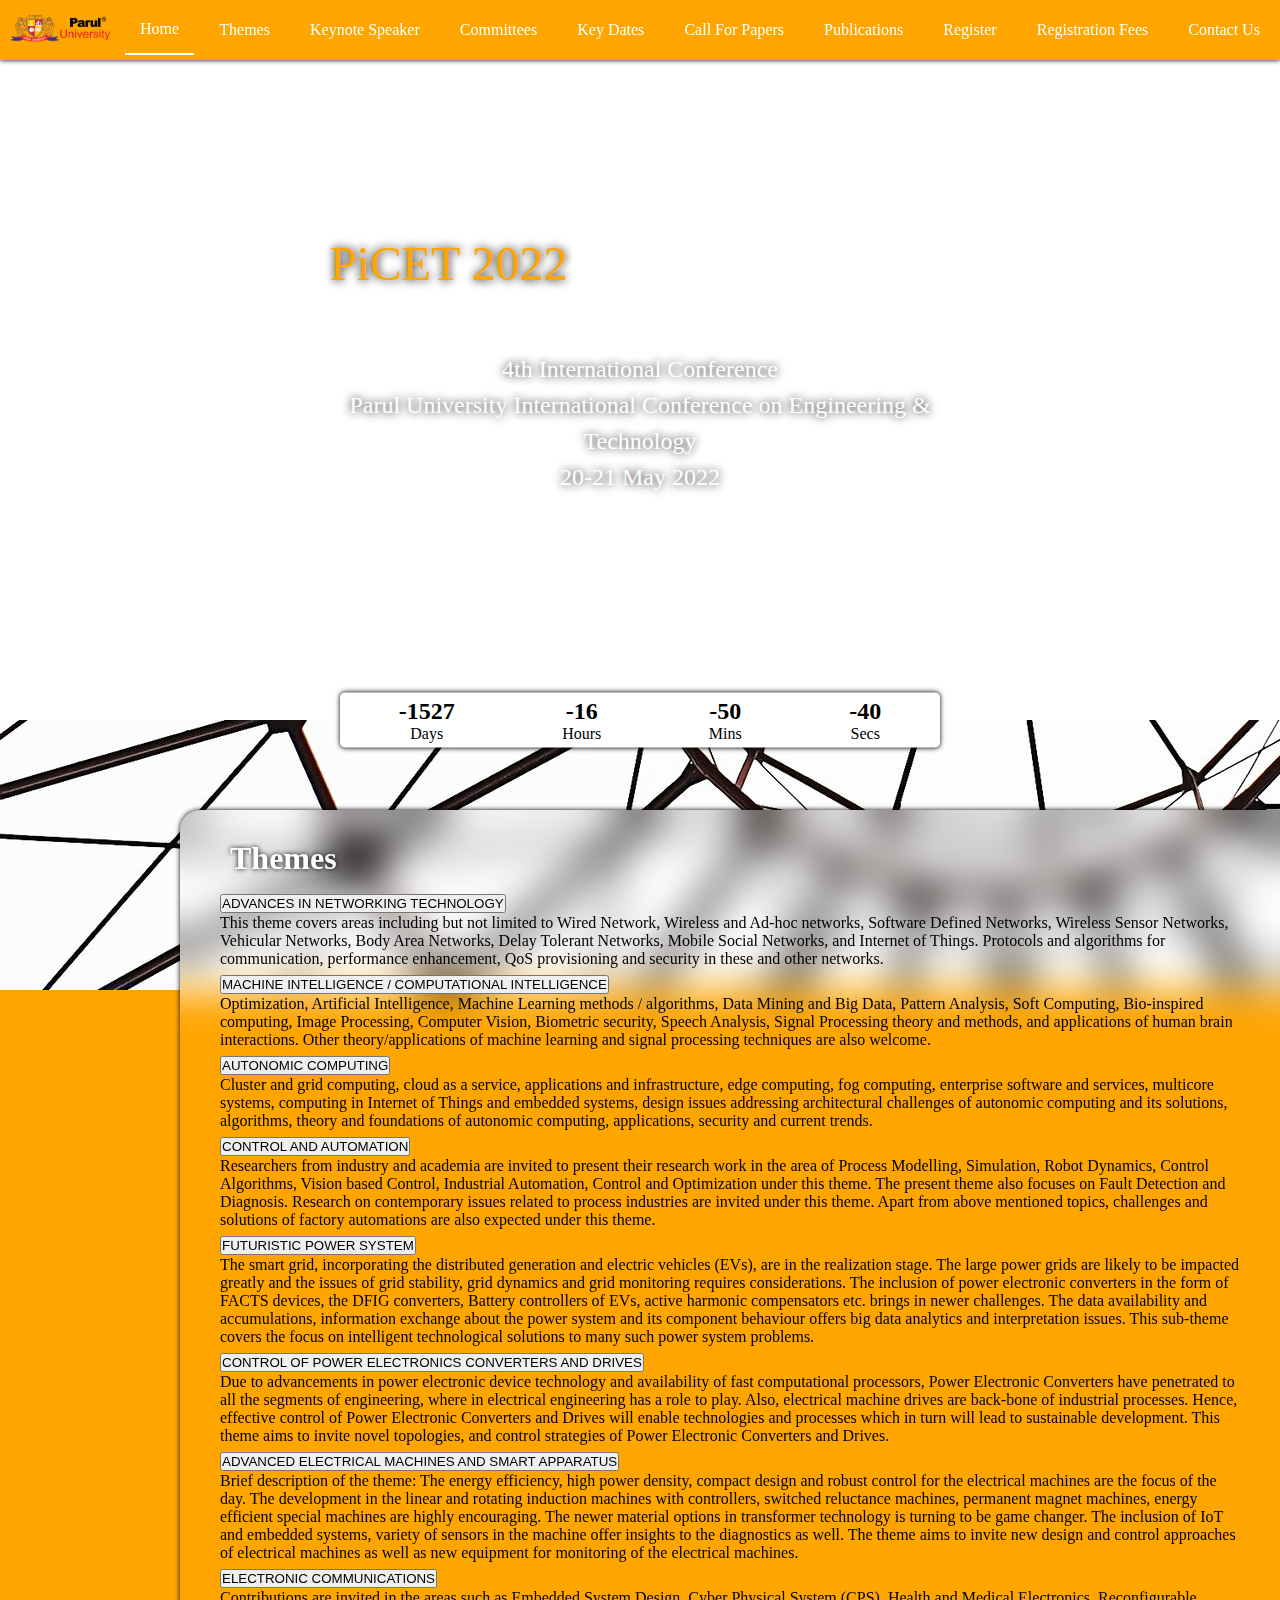
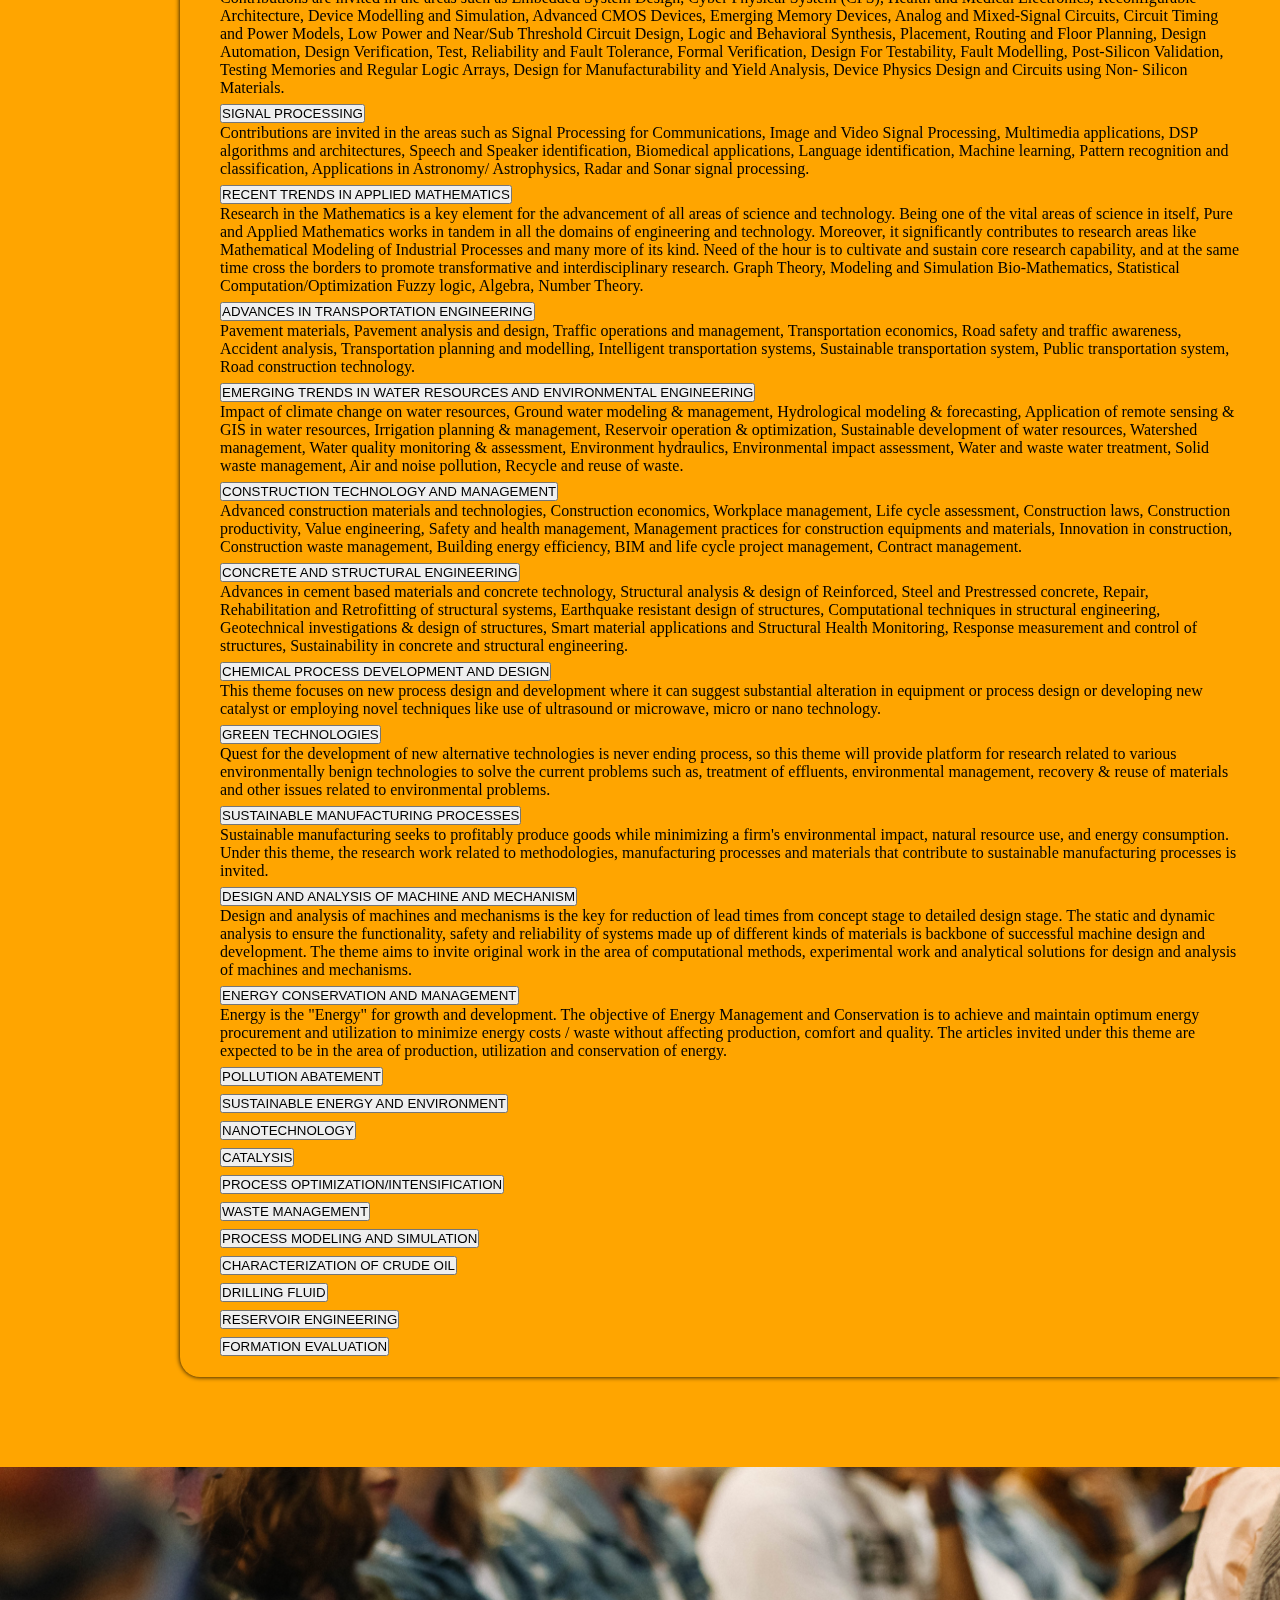
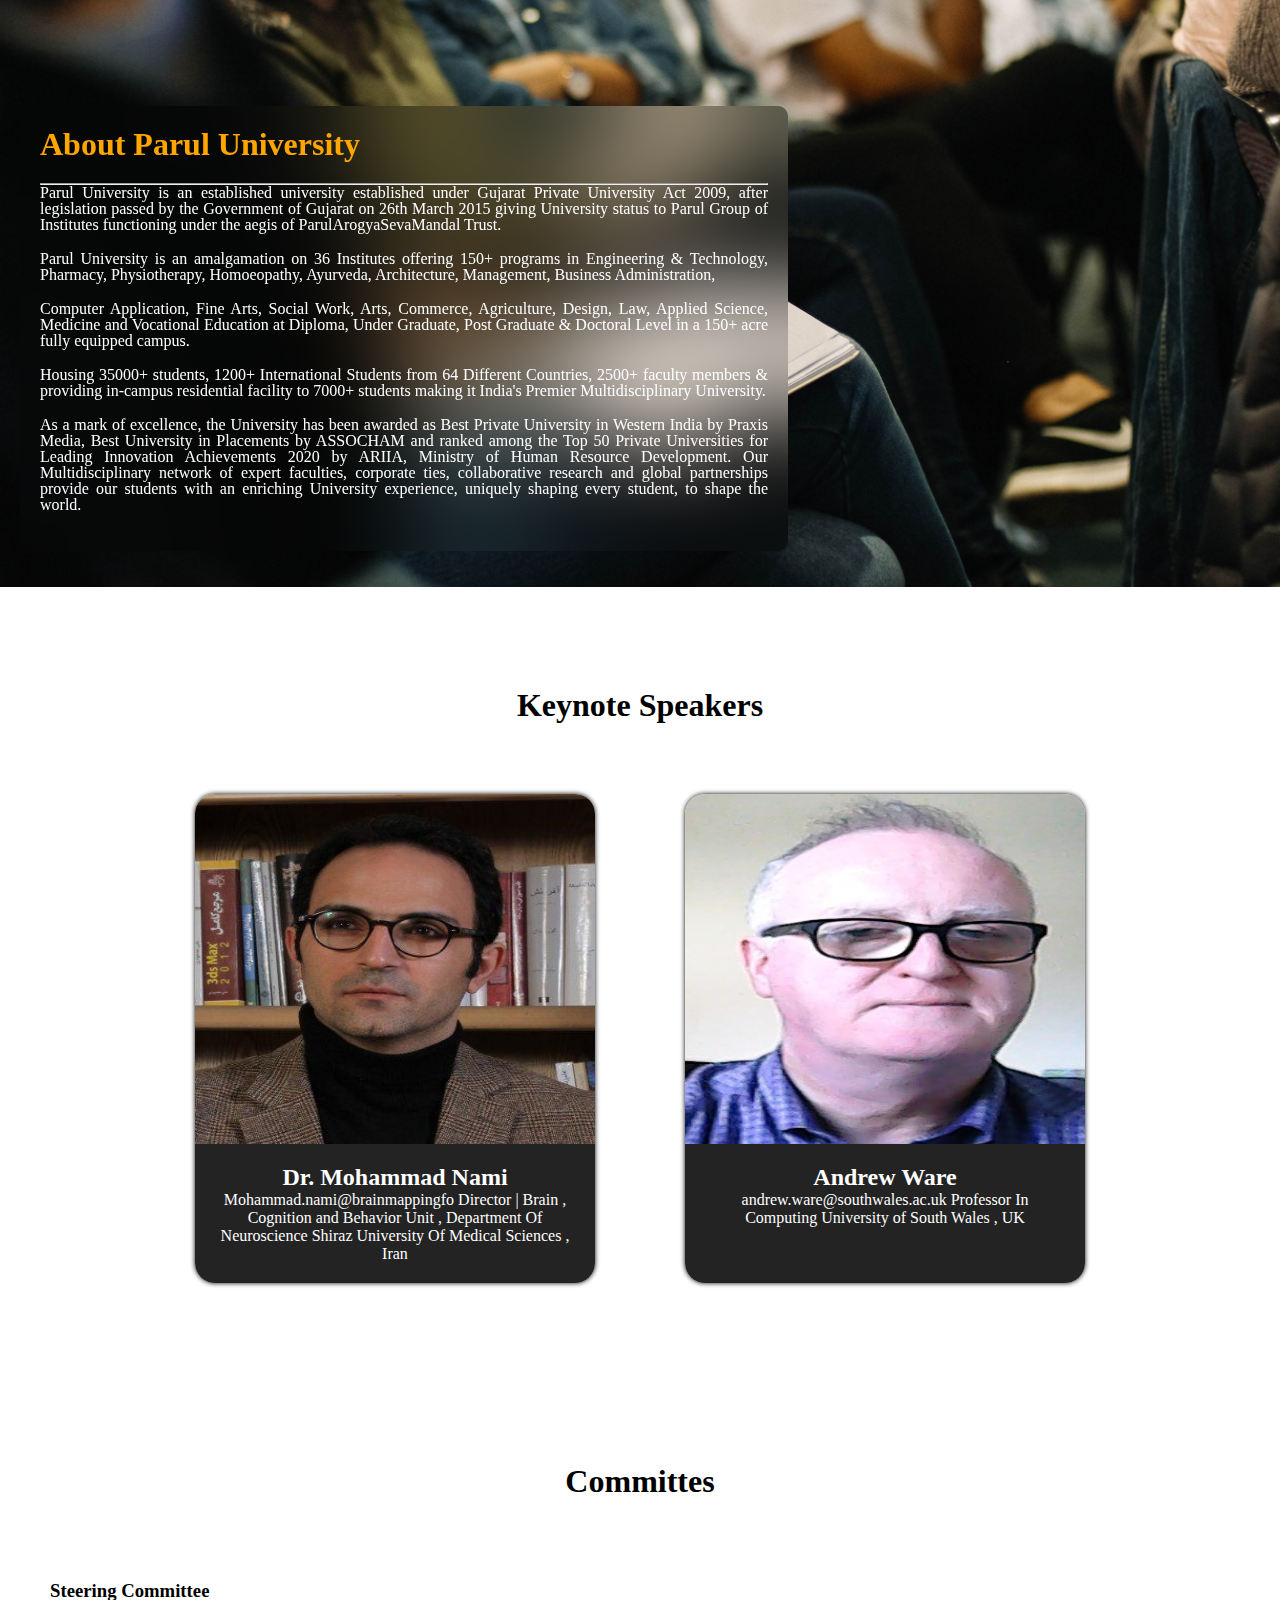
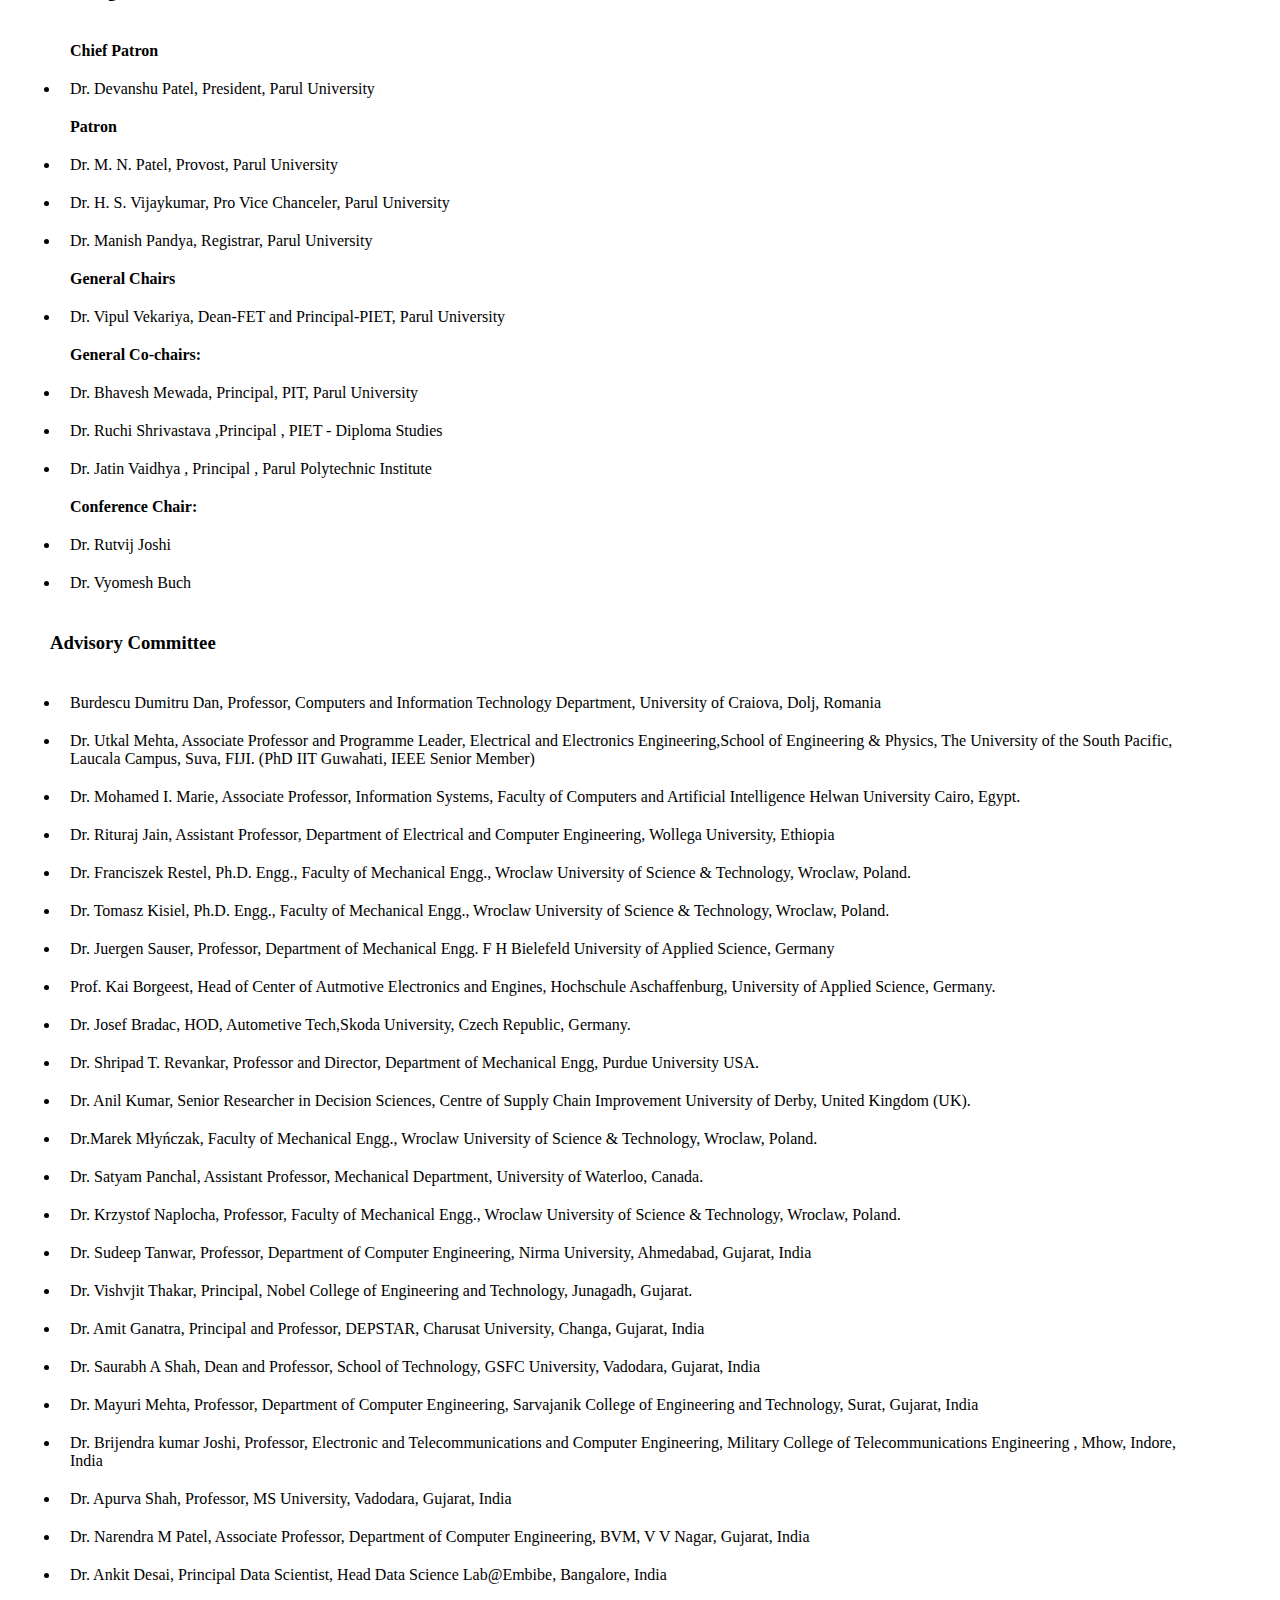
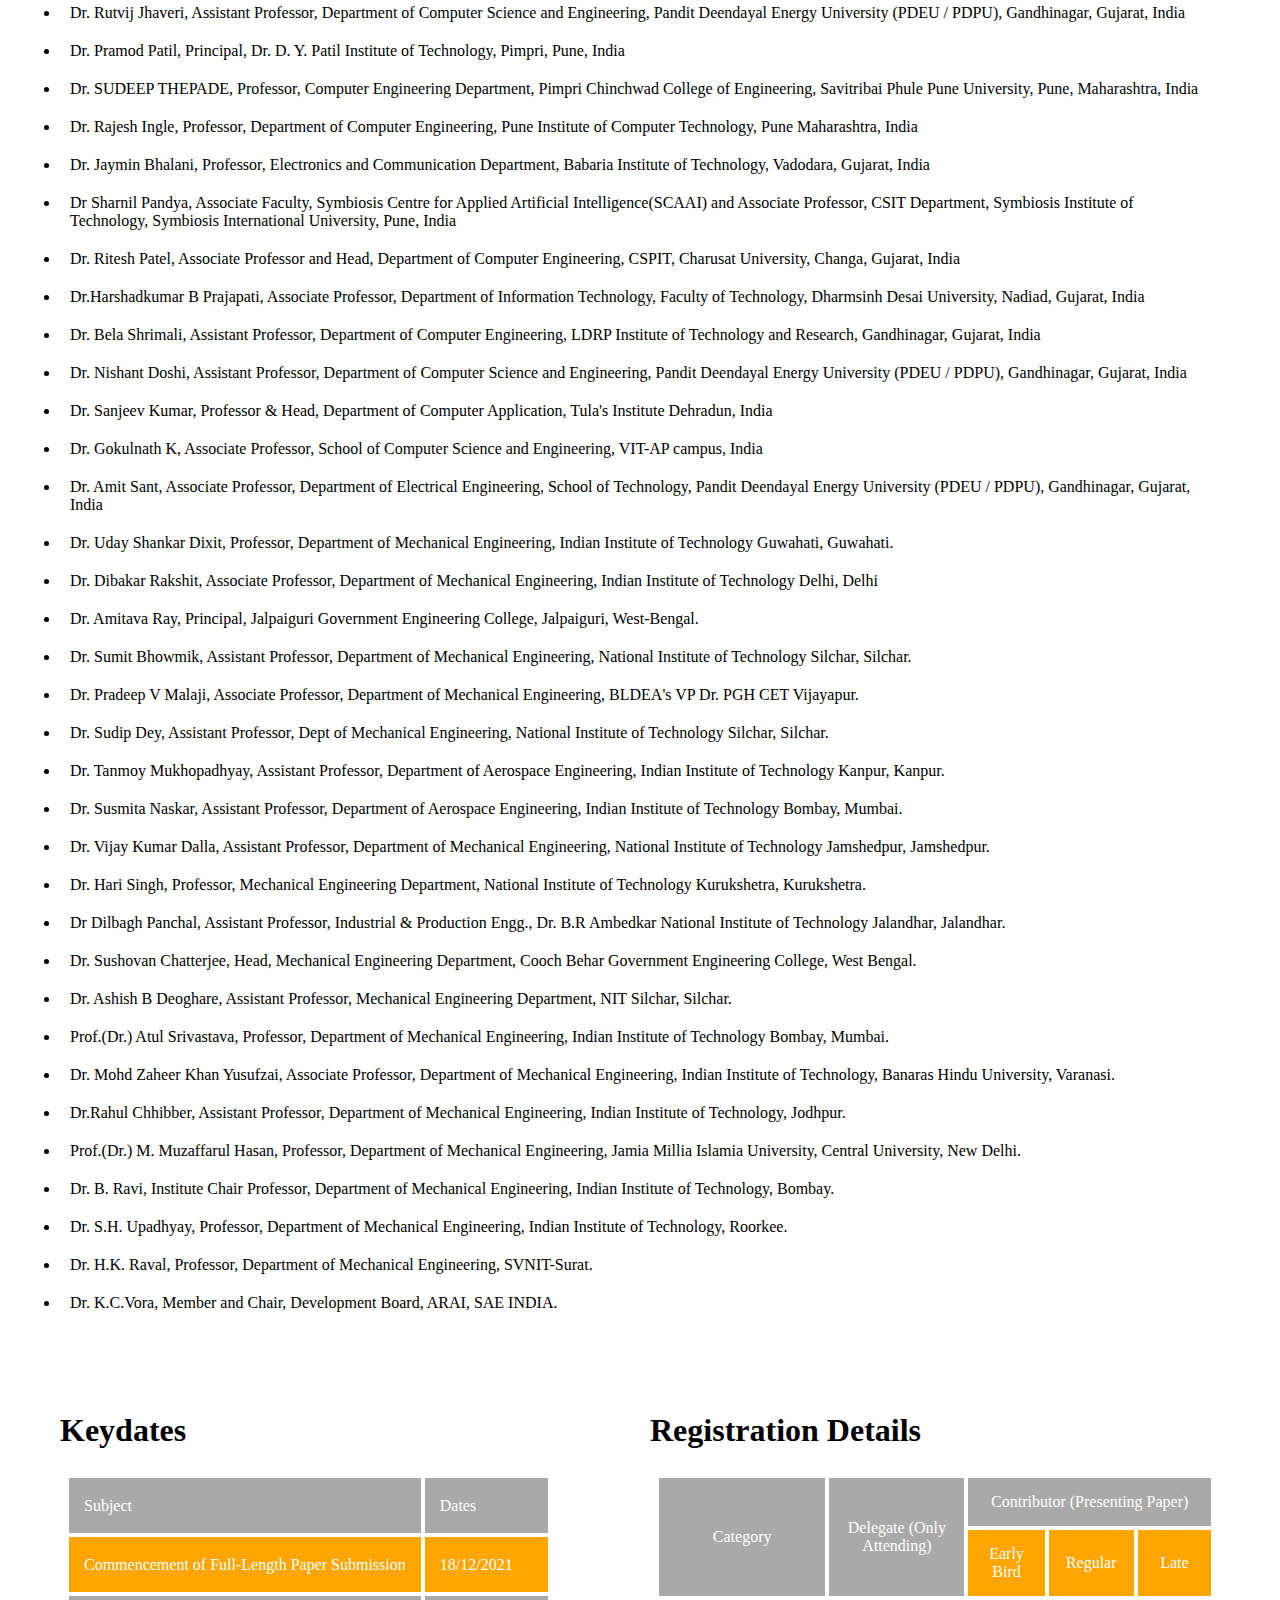
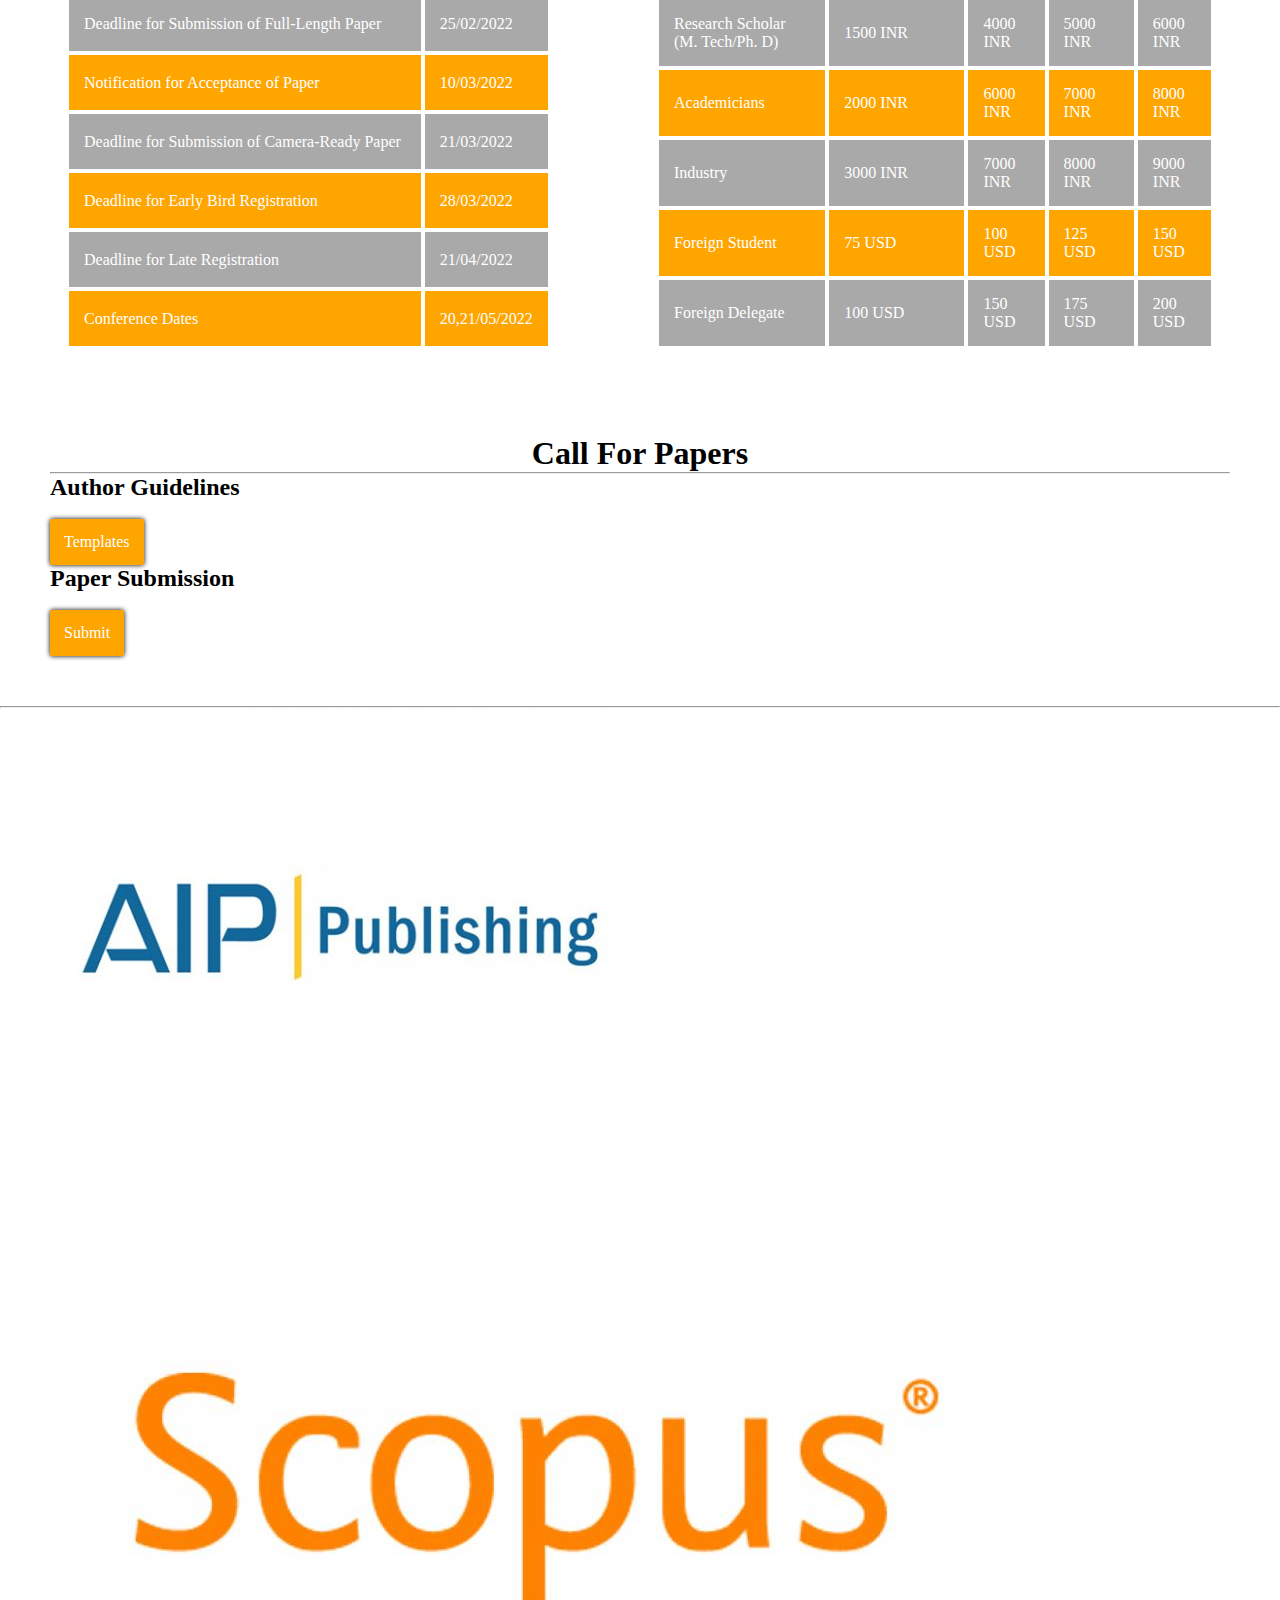
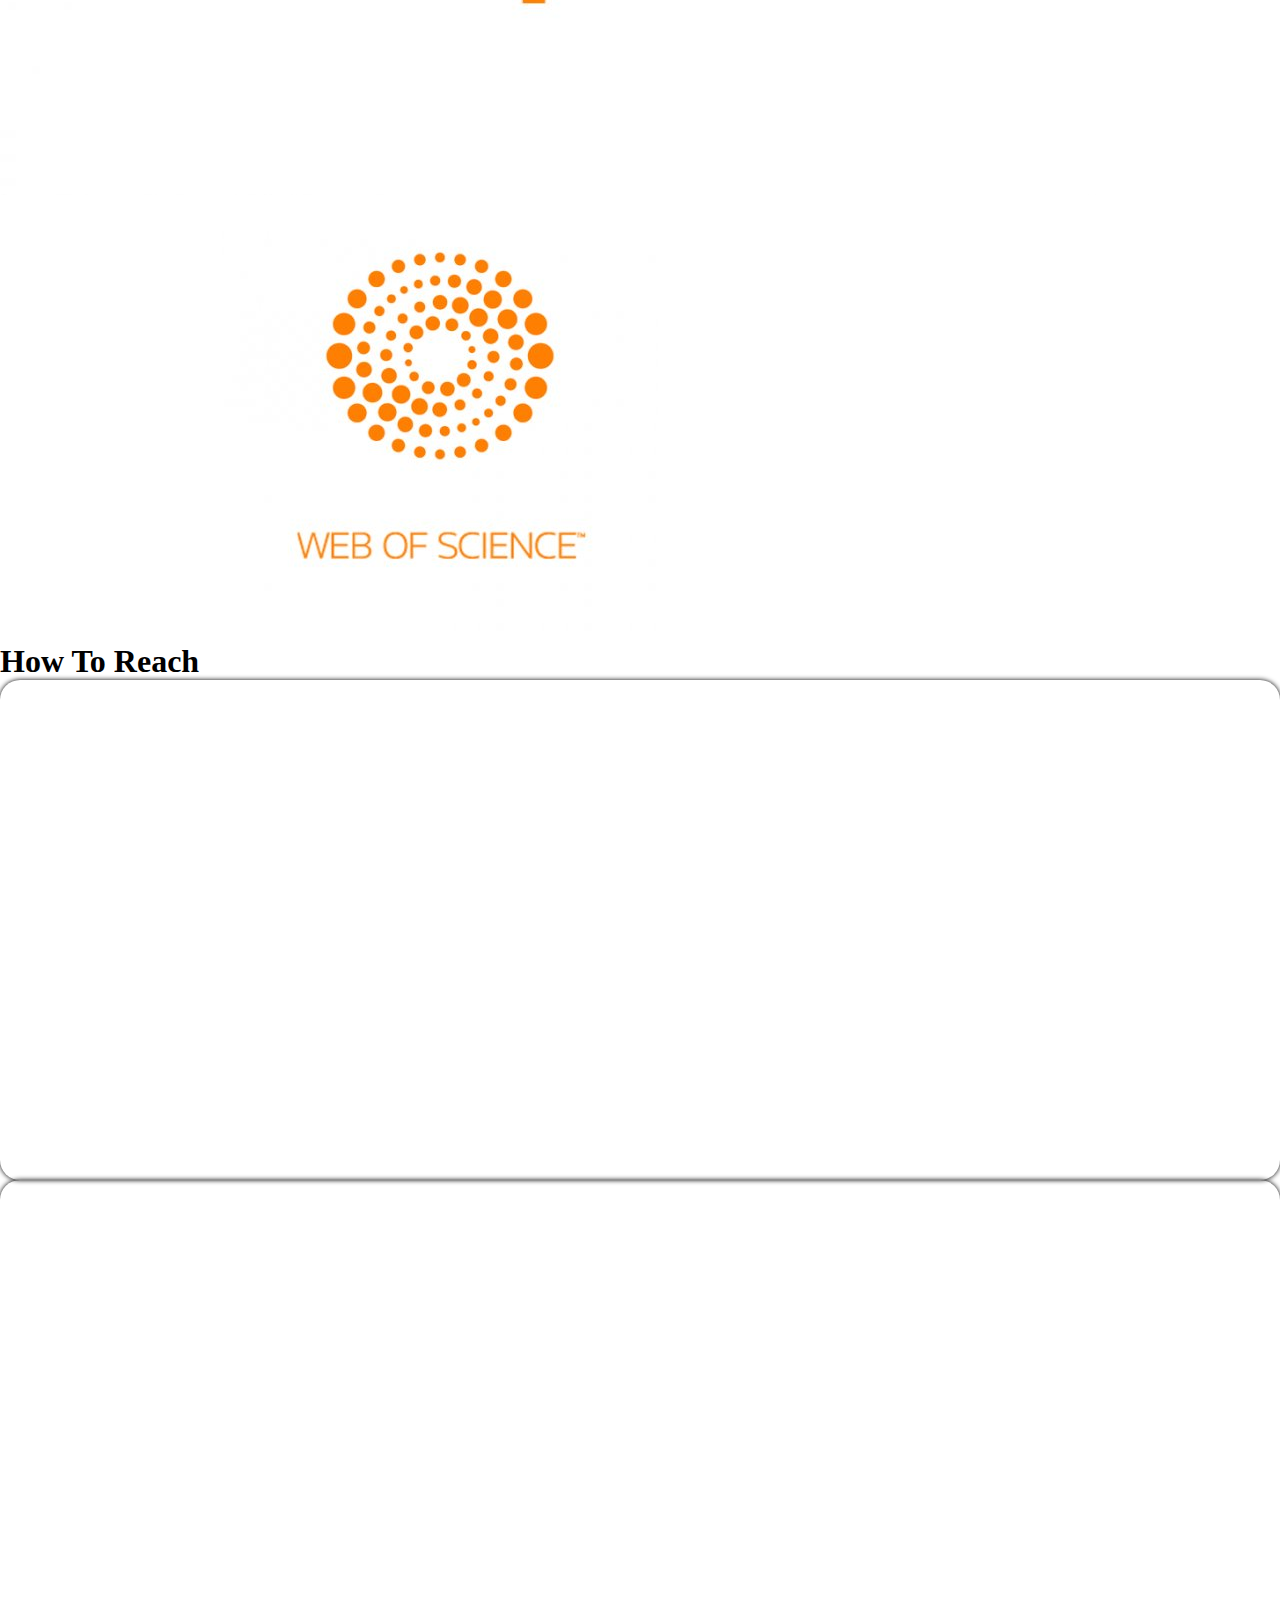
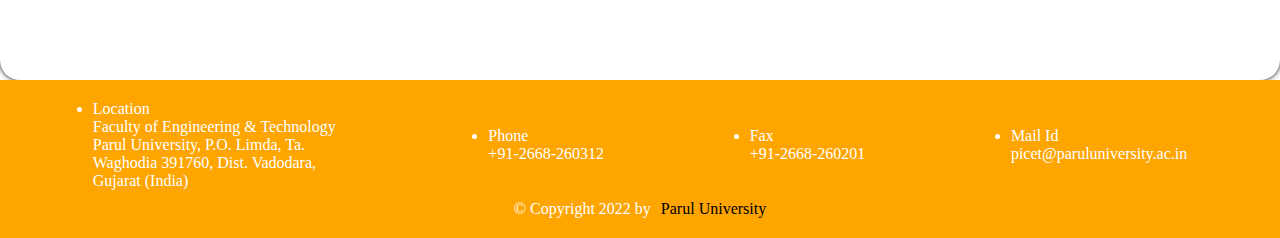
==== commit acf7dc19: "Changes" ====
--- a/public/index.html
+++ b/public/index.html
@@ -30,6 +30,8 @@
       <a href="#" class="m_menu_item">Publications</a>
       <a href="https://easychair.org/conferences/?conf=picet2022" target="_blank" class="m_menu_item">Register</a>
       <a href="#tabularSection" class="m_menu_item">Registration Fees</a>
+      <a href="contact-us.html" class="m_menu_item">Contact Us</a>
+      
       <!-- <a href="#" class="m_menu_item">Program Schedule</a> -->
       <!-- <a href="#" class="m_menu_item">Sponsorship</a> -->
     </nav>
@@ -51,6 +53,7 @@
       <a href="#" class="menu_item">Publications</a>
       <a href="https://easychair.org/conferences/?conf=picet2022" target="_blank" class="menu_item">Register</a>
       <a href="#tabularSection" class="menu_item">Registration Fees</a>
+      <a href="contact-us.html" class="menu_item">Contact Us</a>
       <!-- <a href="#" class="menu_item">Program Schedule</a> -->
       <!-- <a href="#" class="menu_item">Sponsorship</a> -->
     </nav>
@@ -88,16 +91,15 @@
       </div>
     </div>
   </section>
-  <section class="themes">
+  <section class="themes" id="#themes">
     <div>
       <h1>Themes</h1>
-      <hr>
     <div class="accordion" id="accordionExample">
 
       <div class="accordion-item">
         <h2 class="accordion-header" id="headingOne">
           <button class="accordion-button collapsed" type="button" data-bs-toggle="collapse" data-bs-target="#collapseOne" aria-expanded="false" aria-controls="collapseOne">
-            ADVANCES IN NETWORKING TECHNOLOGIE
+            ADVANCES IN NETWORKING TECHNOLOGY
           </button>
         </h2>
         <div id="collapseOne" class="accordion-collapse collapse " aria-labelledby="headingOne" data-bs-parent="#accordionExample">
@@ -434,6 +436,152 @@
                         </div>
                       </div>
                     </div>
+
+                    <div class="accordion-item">
+                      <h2 class="accordion-header" id="heading22">
+                        <button class="accordion-button collapsed" type="button" data-bs-toggle="collapse" data-bs-target="#collapse22" aria-expanded="false" aria-controls="collapse22">
+                          POLLUTION ABATEMENT
+                        </button>
+                      </h2>
+                      <div id="collapse22" class="accordion-collapse collapse " aria-labelledby="heading22" data-bs-parent="#accordionExample">
+                        <div class="accordion-body">
+                         
+                        </div>
+                      </div>
+                    </div>
+
+
+                    <div class="accordion-item">
+                      <h2 class="accordion-header" id="heading23">
+                        <button class="accordion-button collapsed" type="button" data-bs-toggle="collapse" data-bs-target="#collapse23" aria-expanded="false" aria-controls="collapse23">
+                          SUSTAINABLE ENERGY AND ENVIRONMENT
+                        </button>
+                      </h2>
+                      <div id="collapse23" class="accordion-collapse collapse " aria-labelledby="heading23" data-bs-parent="#accordionExample">
+                        <div class="accordion-body">
+                         
+                        </div>
+                      </div>
+                    </div>
+
+                    <div class="accordion-item">
+                      <h2 class="accordion-header" id="heading24">
+                        <button class="accordion-button collapsed" type="button" data-bs-toggle="collapse" data-bs-target="#collapse24" aria-expanded="false" aria-controls="collapse24">
+                          NANOTECHNOLOGY
+                        </button>
+                      </h2>
+                      <div id="collapse24" class="accordion-collapse collapse " aria-labelledby="heading24" data-bs-parent="#accordionExample">
+                        <div class="accordion-body">
+                         
+                        </div>
+                      </div>
+                    </div>
+
+                    <div class="accordion-item">
+                      <h2 class="accordion-header" id="heading25">
+                        <button class="accordion-button collapsed" type="button" data-bs-toggle="collapse" data-bs-target="#collapse25" aria-expanded="false" aria-controls="collapse25">
+                          CATALYSIS
+                        </button>
+                      </h2>
+                      <div id="collapse25" class="accordion-collapse collapse " aria-labelledby="heading25" data-bs-parent="#accordionExample">
+                        <div class="accordion-body">
+                         
+                        </div>
+                      </div>
+                    </div>
+
+                    <div class="accordion-item">
+                      <h2 class="accordion-header" id="heading26">
+                        <button class="accordion-button collapsed" type="button" data-bs-toggle="collapse" data-bs-target="#collapse26" aria-expanded="false" aria-controls="collapse26">
+                          PROCESS OPTIMIZATION/INTENSIFICATION
+                        </button>
+                      </h2>
+                      <div id="collapse26" class="accordion-collapse collapse " aria-labelledby="heading26" data-bs-parent="#accordionExample">
+                        <div class="accordion-body">
+                         
+                        </div>
+                      </div>
+                    </div>
+
+                    <div class="accordion-item">
+                      <h2 class="accordion-header" id="heading27">
+                        <button class="accordion-button collapsed" type="button" data-bs-toggle="collapse" data-bs-target="#collapse27" aria-expanded="false" aria-controls="collapse27">
+                          WASTE MANAGEMENT
+                        </button>
+                      </h2>
+                      <div id="collapse27" class="accordion-collapse collapse " aria-labelledby="heading27" data-bs-parent="#accordionExample">
+                        <div class="accordion-body">
+                         
+                        </div>
+                      </div>
+                    </div>
+
+                    <div class="accordion-item">
+                      <h2 class="accordion-header" id="heading28">
+                        <button class="accordion-button collapsed" type="button" data-bs-toggle="collapse" data-bs-target="#collapse28" aria-expanded="false" aria-controls="collapse28">
+                          PROCESS MODELING AND SIMULATION
+                        </button>
+                      </h2>
+                      <div id="collapse28" class="accordion-collapse collapse " aria-labelledby="heading28" data-bs-parent="#accordionExample">
+                        <div class="accordion-body">
+                         
+                        </div>
+                      </div>
+                    </div>
+
+                    <div class="accordion-item">
+                      <h2 class="accordion-header" id="heading29">
+                        <button class="accordion-button collapsed" type="button" data-bs-toggle="collapse" data-bs-target="#collapse29" aria-expanded="false" aria-controls="collapse29">
+                          CHARACTERIZATION OF CRUDE OIL
+                        </button>
+                      </h2>
+                      <div id="collapse29" class="accordion-collapse collapse " aria-labelledby="heading29" data-bs-parent="#accordionExample">
+                        <div class="accordion-body">
+                         
+                        </div>
+                      </div>
+                    </div>
+
+                    <div class="accordion-item">
+                      <h2 class="accordion-header" id="heading30">
+                        <button class="accordion-button collapsed" type="button" data-bs-toggle="collapse" data-bs-target="#collapse30" aria-expanded="false" aria-controls="collapse30">
+                          DRILLING FLUID
+                        </button>
+                      </h2>
+                      <div id="collapse30" class="accordion-collapse collapse " aria-labelledby="heading30" data-bs-parent="#accordionExample">
+                        <div class="accordion-body">
+                         
+                        </div>
+                      </div>
+                    </div>
+
+                    <div class="accordion-item">
+                      <h2 class="accordion-header" id="heading31">
+                        <button class="accordion-button collapsed" type="button" data-bs-toggle="collapse" data-bs-target="#collapse31" aria-expanded="false" aria-controls="collapse31">
+                          RESERVOIR ENGINEERING
+                        </button>
+                      </h2>
+                      <div id="collapse31" class="accordion-collapse collapse " aria-labelledby="heading31" data-bs-parent="#accordionExample">
+                        <div class="accordion-body">
+                         
+                        </div>
+                      </div>
+                    </div>
+
+                    <div class="accordion-item">
+                      <h2 class="accordion-header" id="heading32">
+                        <button class="accordion-button collapsed" type="button" data-bs-toggle="collapse" data-bs-target="#collapse32" aria-expanded="false" aria-controls="collapse32">
+                          FORMATION EVALUATION
+                        </button>
+                      </h2>
+                      <div id="collapse32" class="accordion-collapse collapse " aria-labelledby="heading32" data-bs-parent="#accordionExample">
+                        <div class="accordion-body">
+                         
+                        </div>
+                      </div>
+                    </div>
+
+
                   </div>
   </section>
 
@@ -441,6 +589,7 @@
     <img src="./asset/asset_two.jpg" alt="parul_gate" loading="lazy" />
     <div class="anim">
       <h1>About Parul University</h1>
+      <hr>
       <p>
         Parul University is an established university established under
         Gujarat Private University Act 2009, after legislation passed by the
@@ -484,29 +633,6 @@
     </div>
   </section>
 
-  <!-- <section class="keynoteSpeaker" id="keynoteSpeaker">
-    <h1>Keynote Speakers</h1>
-    <div>
-      <div>
-        <img src="./asset/dr nami.jpg" alt="" />
-        <p>Dr. Mohammad Nami</p>
-        <span>Mohammad.nami@brainmappingfo</span>
-        <span>
-          Director | Brain , Cognition and Behavior Unit , Department Of
-          Neuroscience
-        </span>
-        <span>Shiraz University Of Medical Sciences , Iran</span>
-      </div>
-      <div>
-        <img src="./asset/jaware.png" alt="" />
-        <p>Andrew Ware</p>
-        <span>andrew.ware@southwales.ac.uk</span>
-        <span>Professor In Computing</span>
-        <span>University of South Wales , UK</span>
-      </div>
-    </div>
-  </section> -->
-
   <section class="keynoteSpeaker" id="keynoteSpeaker">
     <h1>Keynote Speakers</h1>
     <div>
@@ -568,10 +694,10 @@
         </li>
         <h4>Conference Chair:</h4>
 
-        <li>Dr. Chirag A. Naik</li>
+        
         <li>Dr. Rutvij Joshi</li>
         <li>Dr. Vyomesh Buch</li>
-        <li>Dr. Richa Mishra</li>
+        
       </ul>
       <h3>Advisory Committee</h3>
       <ul>
@@ -635,9 +761,6 @@
           Dr. Krzystof Naplocha, Professor, Faculty of Mechanical Engg.,
           Wroclaw University of Science & Technology, Wroclaw, Poland.
         </li>
-      </ul>
-      <!-- <h3>National</h3> -->
-      <ul>
         <li>
           Dr. Sudeep Tanwar, Professor, Department of Computer Engineering,
           Nirma University, Ahmedabad, Gujarat, India
@@ -930,19 +1053,106 @@
 
   <section class="callForPapers" id="callForPapers">
     <h1>Call For Papers</h1>
-    <div>
-      <h1>Author Guidelines</h1>
-      <hr>
-      <ul>
-        <li>Paper Tempelate One</li>
-        <li>Paper Tempelate Two</li>
-      </ul>
-    </div>
-    <div>
-      <h1>Paper Submission</h1>
-      <a href="https://easychair.org/conferences/?conf=picet2022" target="_blank" class="submitPaper">Submit</a>
+    <hr>
+    <div class="container">
+      <div class="row">
+        <div class="col-xl-6 col-lg-6 col-md-6  p-2 text-center">
+          <h2>Author Guidelines</h2>
+          <br>
+          <a href="https://aip.scitation.org/apc/authors/preppapers" target="_blank" class="cBtn">Templates</a>
+        </div>
+        <div class="col-xl-6 col-lg-6 col-md-6  p-2 text-center">
+          <h2>Paper Submission</h2>
+          <br>
+          <a href="https://easychair.org/conferences/?conf=picet2022" target="_blank" class="cBtn">Submit</a>
+        </div>
+      </div>
     </div>
   </section>
+  <section class="container">
+  <hr>
+    <div class="row align-items-center">
+      <div class="col p-2 p-sm-0">
+      <img class="w-100" style="min-width: 250px;" src="./asset/asset_aip.jpg" alt="AIP Logo">
+      </div>
+      <div class="col p-2 p-sm-0">
+        <img class="w-100" style="min-width: 250px;" src="./asset/asset_scopus.jpg" alt="Scopus Logo">
+        </div>
+        <div class="col p-2 p-sm-0">
+          <img class="w-100" style="min-width: 250px;" src="./asset/asset_wos.jpg" alt="Web Of Science Logo">
+          </div>
+    </div>
+  </section>
+
+
+  <div class="container-fluid p-xl-5 p-md-2">
+    <h1 class=" m-3">How To Reach</h1>
+    <div class="row ">
+      <div class="col-xl-6 col-lg-6 col-md-6 col-sm-12 my-sm-4 my-md-2 my-2">
+        <div
+          style="
+            max-width: 100%;
+            list-style: none;
+            transition: none;
+            overflow: hidden;
+            width: 100%;
+            height: 500px;
+            border-radius: 20px;
+            box-shadow: 0 0 5px black;
+          "
+        >
+          <div
+            id="canvasfor-googlemap"
+            style="height: 100%; width: 100%; max-width: 100%"
+          >
+            <iframe
+              style="height: 100%; width: 100%; border: 0"
+              frameborder="0"
+              src="https://www.google.com/maps/embed/v1/directions?origin=vadodara+airport&destination=parul+university&key=AIzaSyBFw0Qbyq9zTFTd-tUY6dZWTgaQzuU17R8"
+            ></iframe>
+          </div>
+          <a
+            class="embeddedmap-code"
+            href="https://www.embed-map.com"
+            id="getdata-formap"
+            >https://www.embed-map.com</a
+          >
+        </div>
+      </div>
+      <div class="col-xl-6 col-lg-6 col-md-6 col-sm-12 my-sm-4 my-md-2 my-2">
+        <div
+          style="
+            max-width: 100%;
+            list-style: none;
+            transition: none;
+            overflow: hidden;
+            width: 100%;
+            height: 500px;
+            border-radius: 20px;
+            box-shadow: 0 0 5px black;
+          "
+        >
+          <div
+            id="canvasfor-googlemap"
+            style="height: 100%; width: 100%; max-width: 100%"
+          >
+            <iframe
+              style="height: 100%; width: 100%; border: 0"
+              frameborder="0"
+              src="https://www.google.com/maps/embed/v1/directions?origin=vadodara+central+bus+depot&destination=parul+university&key=AIzaSyBFw0Qbyq9zTFTd-tUY6dZWTgaQzuU17R8"
+            ></iframe>
+          </div>
+          <a
+            class="embeddedmap-code"
+            href="https://www.embed-map.com"
+            id="getdata-formap"
+            >https://www.embed-map.com</a
+          >
+        </div>
+      </div>
+    
+    </div>
+  </div>
 
   <footer>
     <ul>
@@ -972,5 +1182,4 @@
     </div>
   </footer>
 </body>
-
 </html>--- a/public/css/main.css
+++ b/public/css/main.css
@@ -169,7 +169,7 @@
   align-items: center;
 }
 
-.home .countDown > div > h2{
+.home .countDown > div > h2 {
   margin-bottom: 0;
 }
 
@@ -178,17 +178,26 @@
 /* themes section */
 
 .themes {
+  background: url("../asset/asset_themes-big.jpg");
   background-color: orange;
-  padding: 10vh 0 2vh 2vh;
+  background-repeat: no-repeat;
+  background-position: left;
+  background-attachment: fixed;
+  padding: 10vh 0 10vh 20vh;
 }
 
 .themes > div {
-  padding: 50px;
+  padding: 20px 40px;
   border-radius: 20px 0 0 20px;
-  background-color: white;
+  /* background-color: white; */
+  backdrop-filter: blur(20px);
+  -webkit-backdrop-filter: blur(20px);
+  box-shadow: 0 0 5px black;
 }
 
 .themes > div > h1 {
+  color: white;
+  text-shadow: 0 0 5px black;
   padding: 10px;
 }
 
@@ -242,7 +251,7 @@
   width: 400px;
   height: auto;
   min-height: 450px;
-  margin:20px;
+  margin: 20px;
   overflow: hidden;
   box-shadow: 0 0 5px black;
   cursor: pointer;
@@ -352,8 +361,7 @@
   border-collapse: separate;
   padding: 15px;
   color: white;
-  font-weight: 100;
-  text-shadow: 0 0 2px black;
+  font-weight: 400;
 }
 
 /* Keydates Section End*/
@@ -397,42 +405,27 @@
 .callForPapers {
   padding: 50px;
 }
+
 .callForPapers > h1 {
   text-align: center;
 }
 
-.callForPapers > div > h1,
-.callForPapers > div > ul {
-  padding: 50px 10px 25px 10px;
-}
-
-.callForPapers > div > ul > li,
-.callForPapers > div > ol > li {
-  text-transform: capitalize;
-  padding: 10px;
-}
-
-.callForPapers > div:nth-child(3) {
-  padding: unset;
-  display: flex;
-  flex-direction: column;
-  align-items: center;
-}
-
-.callForPapers > div > a {
-  margin: 0 auto;
+.cBtn {
+  display: inline-block;
   border: 2px solid orange;
-  padding: 1em 2.5em;
+  padding: 0.75em;
   text-decoration: none;
   color: white;
   background-color: orange;
   transition: all ease 0.25s;
   border-radius: 2px;
   box-shadow: 0 0 5px black;
-}
-
-.callForPapers > div > a:hover,
-.callForPapers > div > a:focus {
+  max-width: fit-content;
+  min-width: fit-content;
+}
+
+.cBtn:hover,
+.cBtn:focus {
   background-color: white;
   color: orange;
   box-shadow: unset;
@@ -460,8 +453,10 @@
   align-items: center;
   justify-content: center;
 }
+footer > div > p,
 footer > div > a {
-  margin: 0 10px;
+  margin: 0 5px;
+  margin-bottom: 0;
 }
 
 footer > div > a {
@@ -473,9 +468,10 @@
 }
 
 @media only screen and (max-width: 1200px) {
-  /* themes section */
-
-  /* themes section */
+  .keynoteSpeaker {
+    padding: 10px;
+  }
+
   /* Keydates Section */
 
   .tabularSection {
@@ -622,13 +618,13 @@
 
   /* themes Section */
 
+  .themes {
+    background: url("../asset/asset_themes.jpg");
+    padding: 10vh 0 2vh 2vh;
+  }
+
   .themes > div {
     padding: 25px 0 25px 25px;
-  }
-
-  .themes > div > ul > li {
-    text-transform: lowercase;
-    padding: 10px;
   }
 
   /* themes Section End*/
@@ -668,7 +664,7 @@
   .tabularSection > div > div > table,
   th,
   td {
-    /* font-size: small; */
+    font-size: small;
     padding: 5px;
   }
 
@@ -678,32 +674,44 @@
     display: flex;
     align-items: center;
     background-image: unset;
-    padding: 20px;
+    padding: 10px;
     user-select: none;
   }
 
   .about > img {
+    margin-top: 20px;
     display: block;
     border-radius: 10px;
     opacity: unset;
     object-fit: contain;
     max-width: 100%;
+    box-shadow: 0 0 10px black;
   }
   .about > div {
     position: unset;
-    padding: unset;
+    padding: 10px;
     max-width: unset;
     /* font-size: unset; */
     box-shadow: unset;
     color: unset;
     backdrop-filter: unset;
+    text-justify: unset;
+  }
+
+  .about > div > br {
+    display: none;
   }
   .about > div > h1 {
+    color: black;
     margin-top: 15px;
     margin-bottom: 10px;
   }
 
   /* section 3 End*/
+
+  .callForPapers {
+    padding: 20px;
+  }
 
   /* committe Section */
 
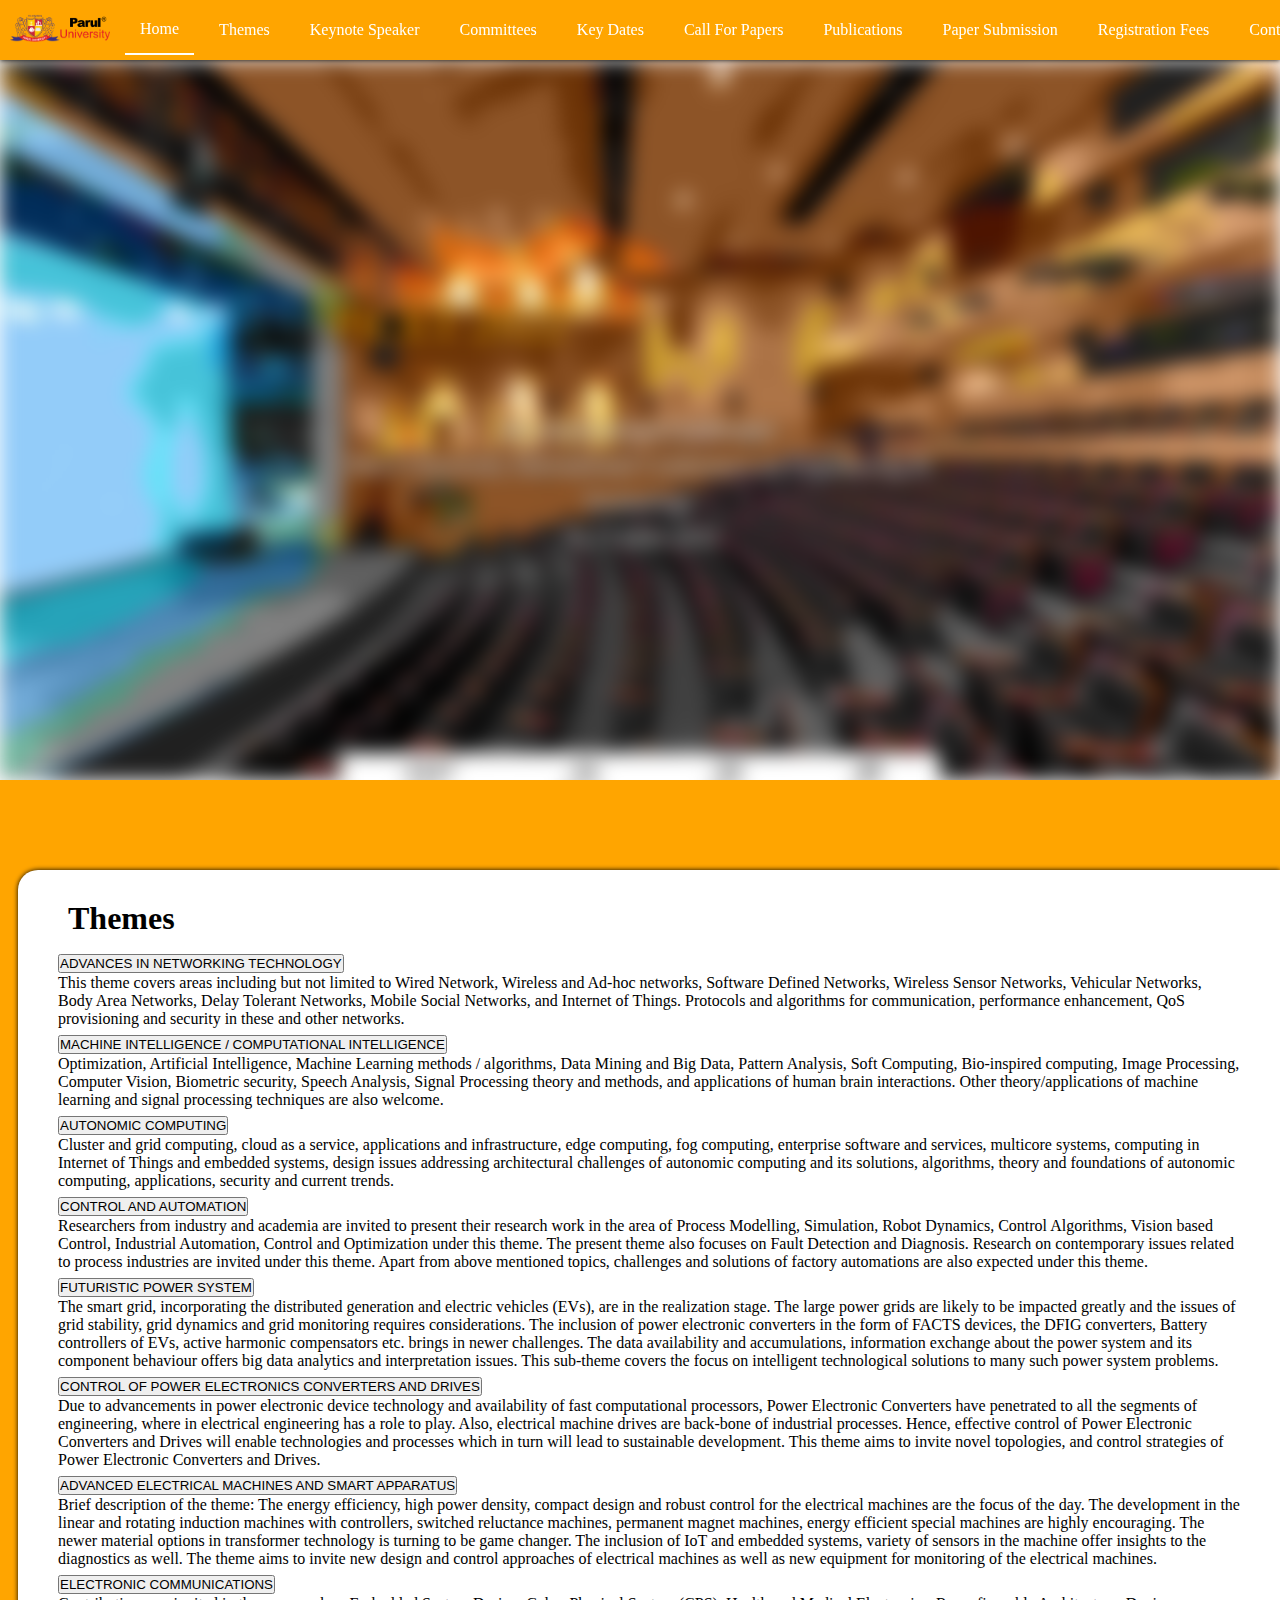
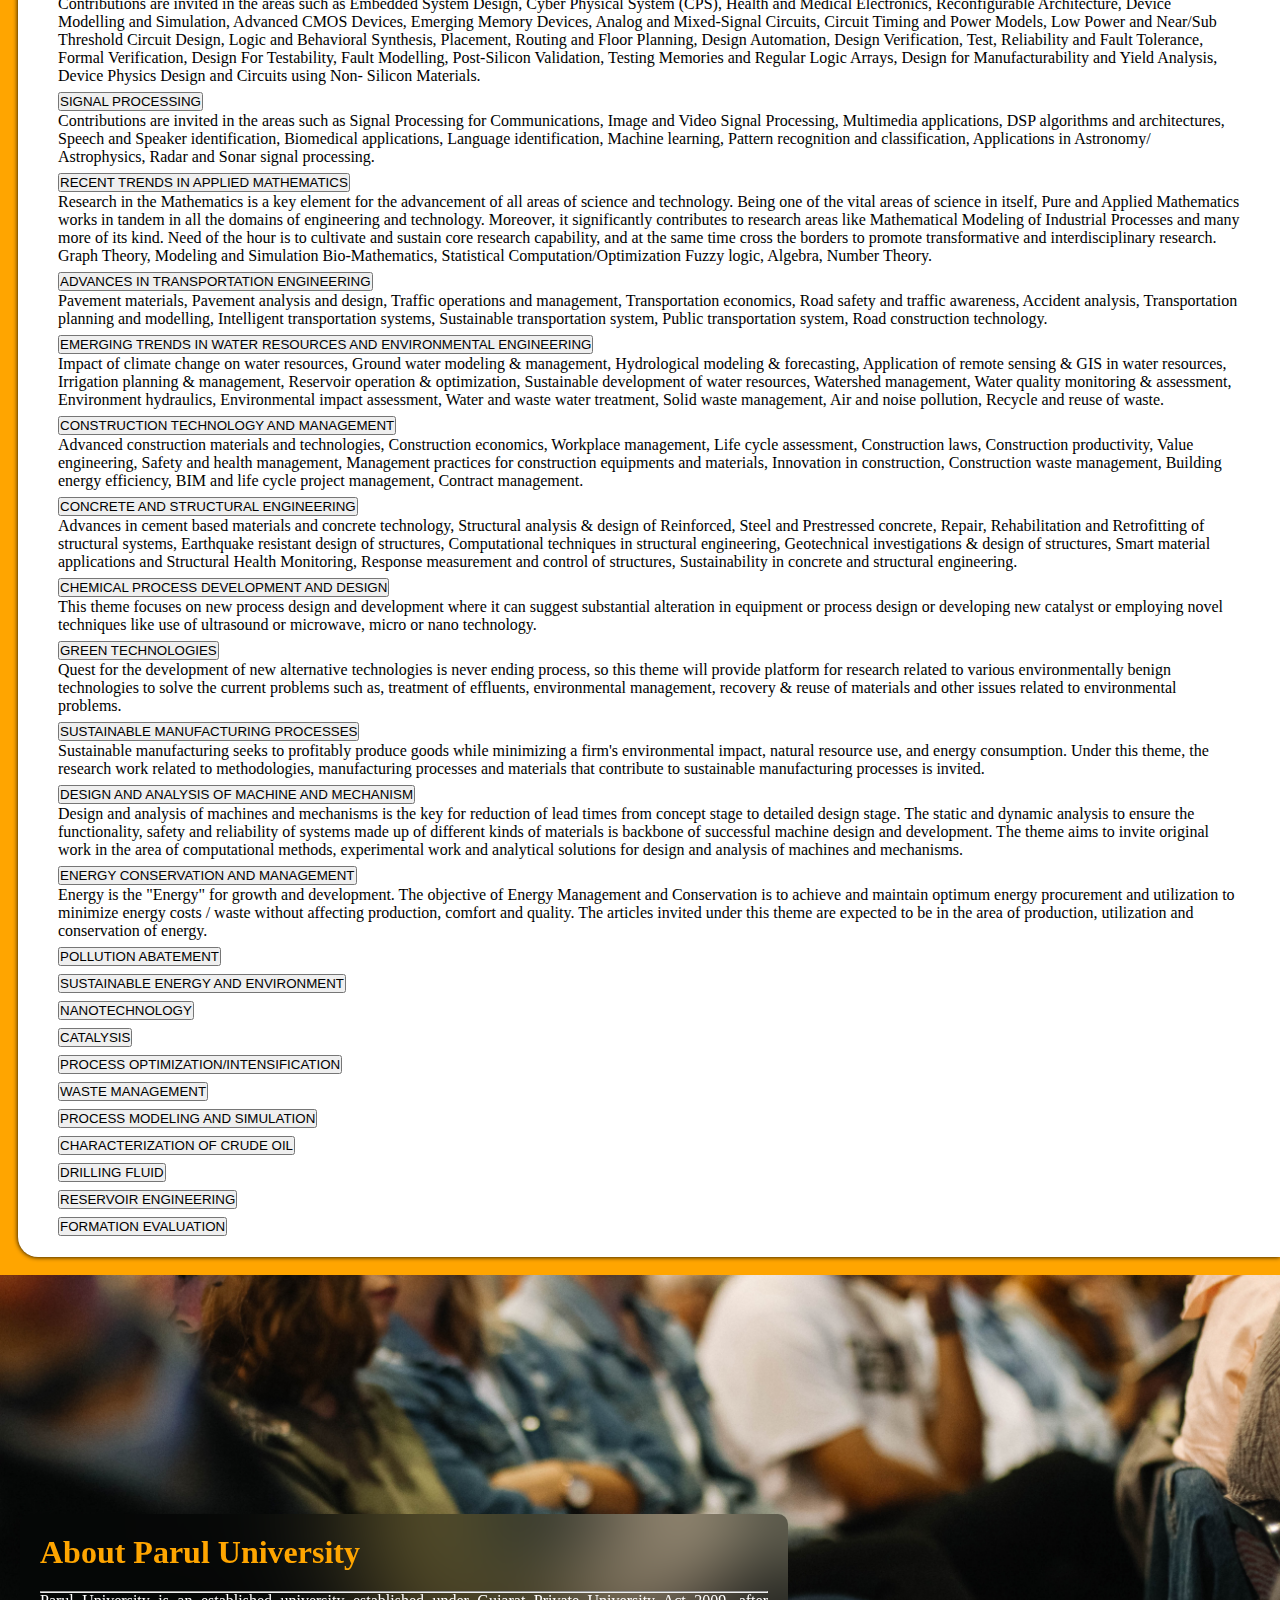
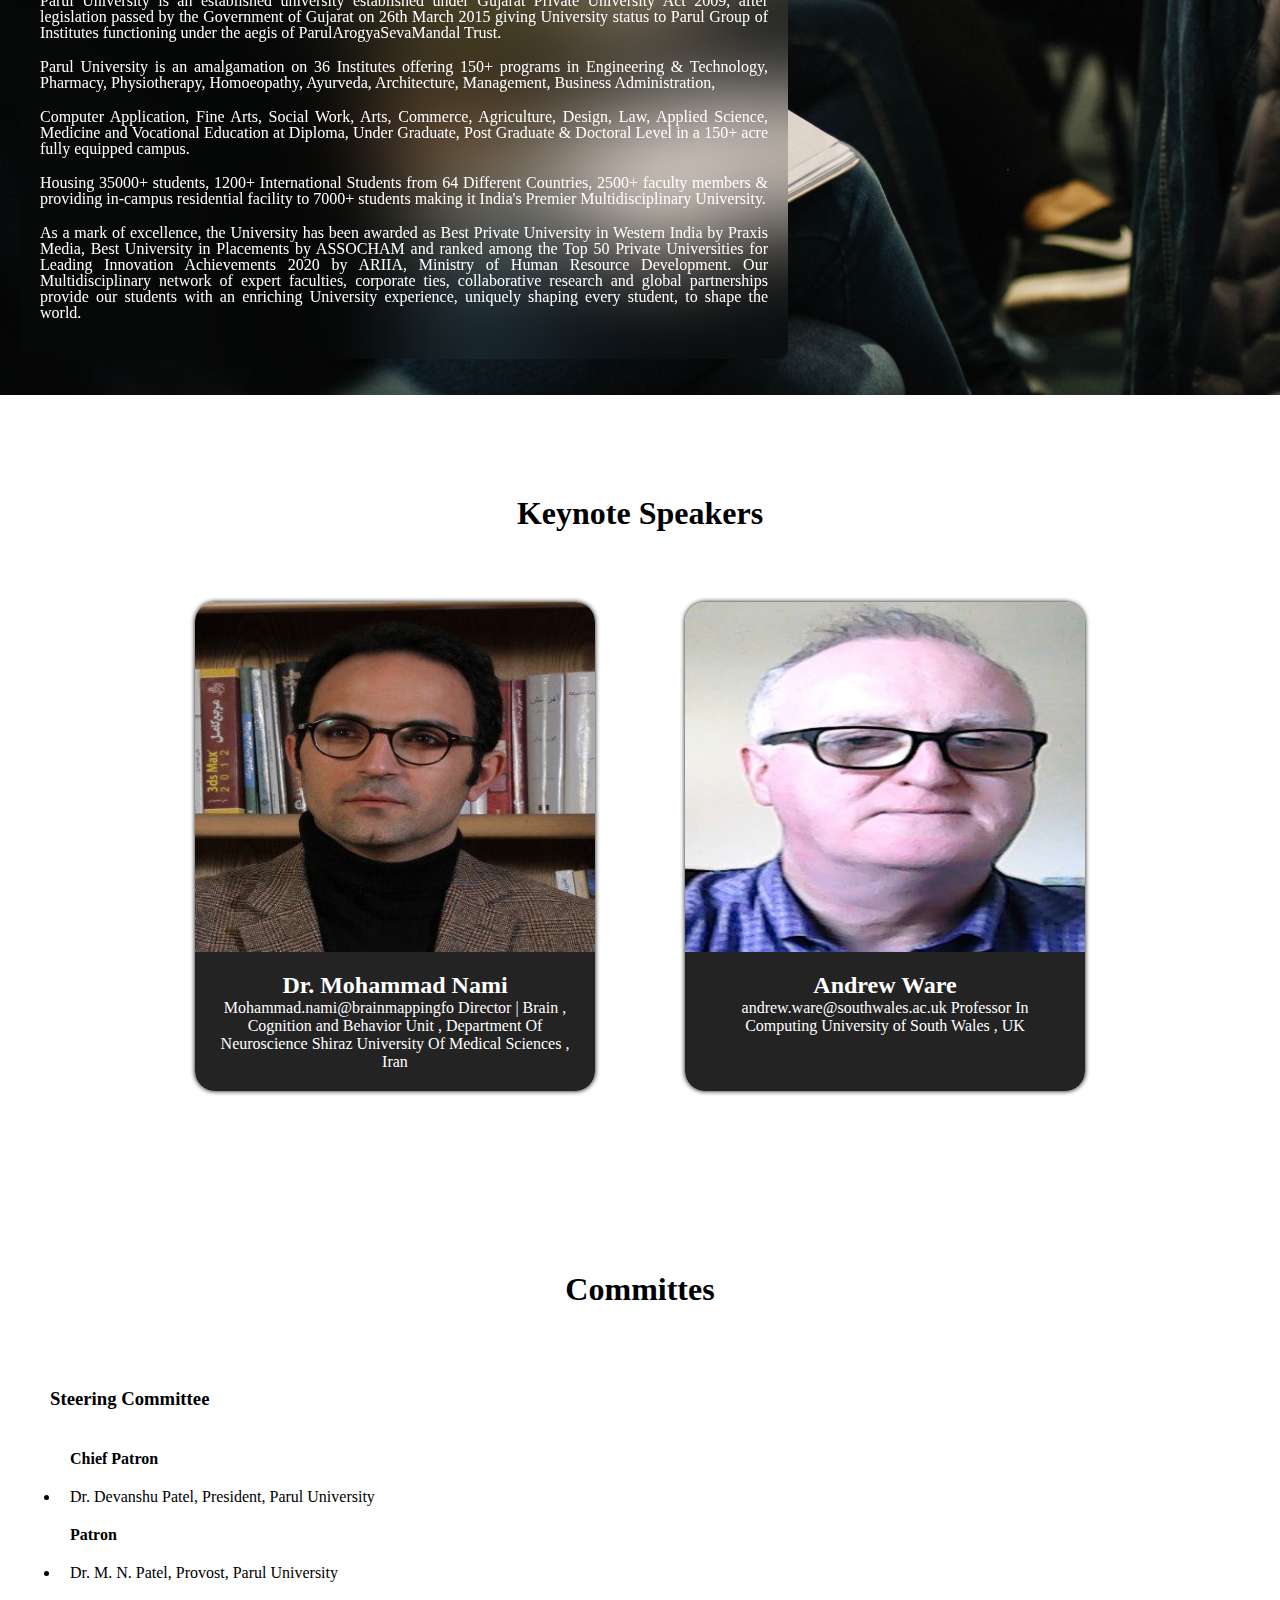
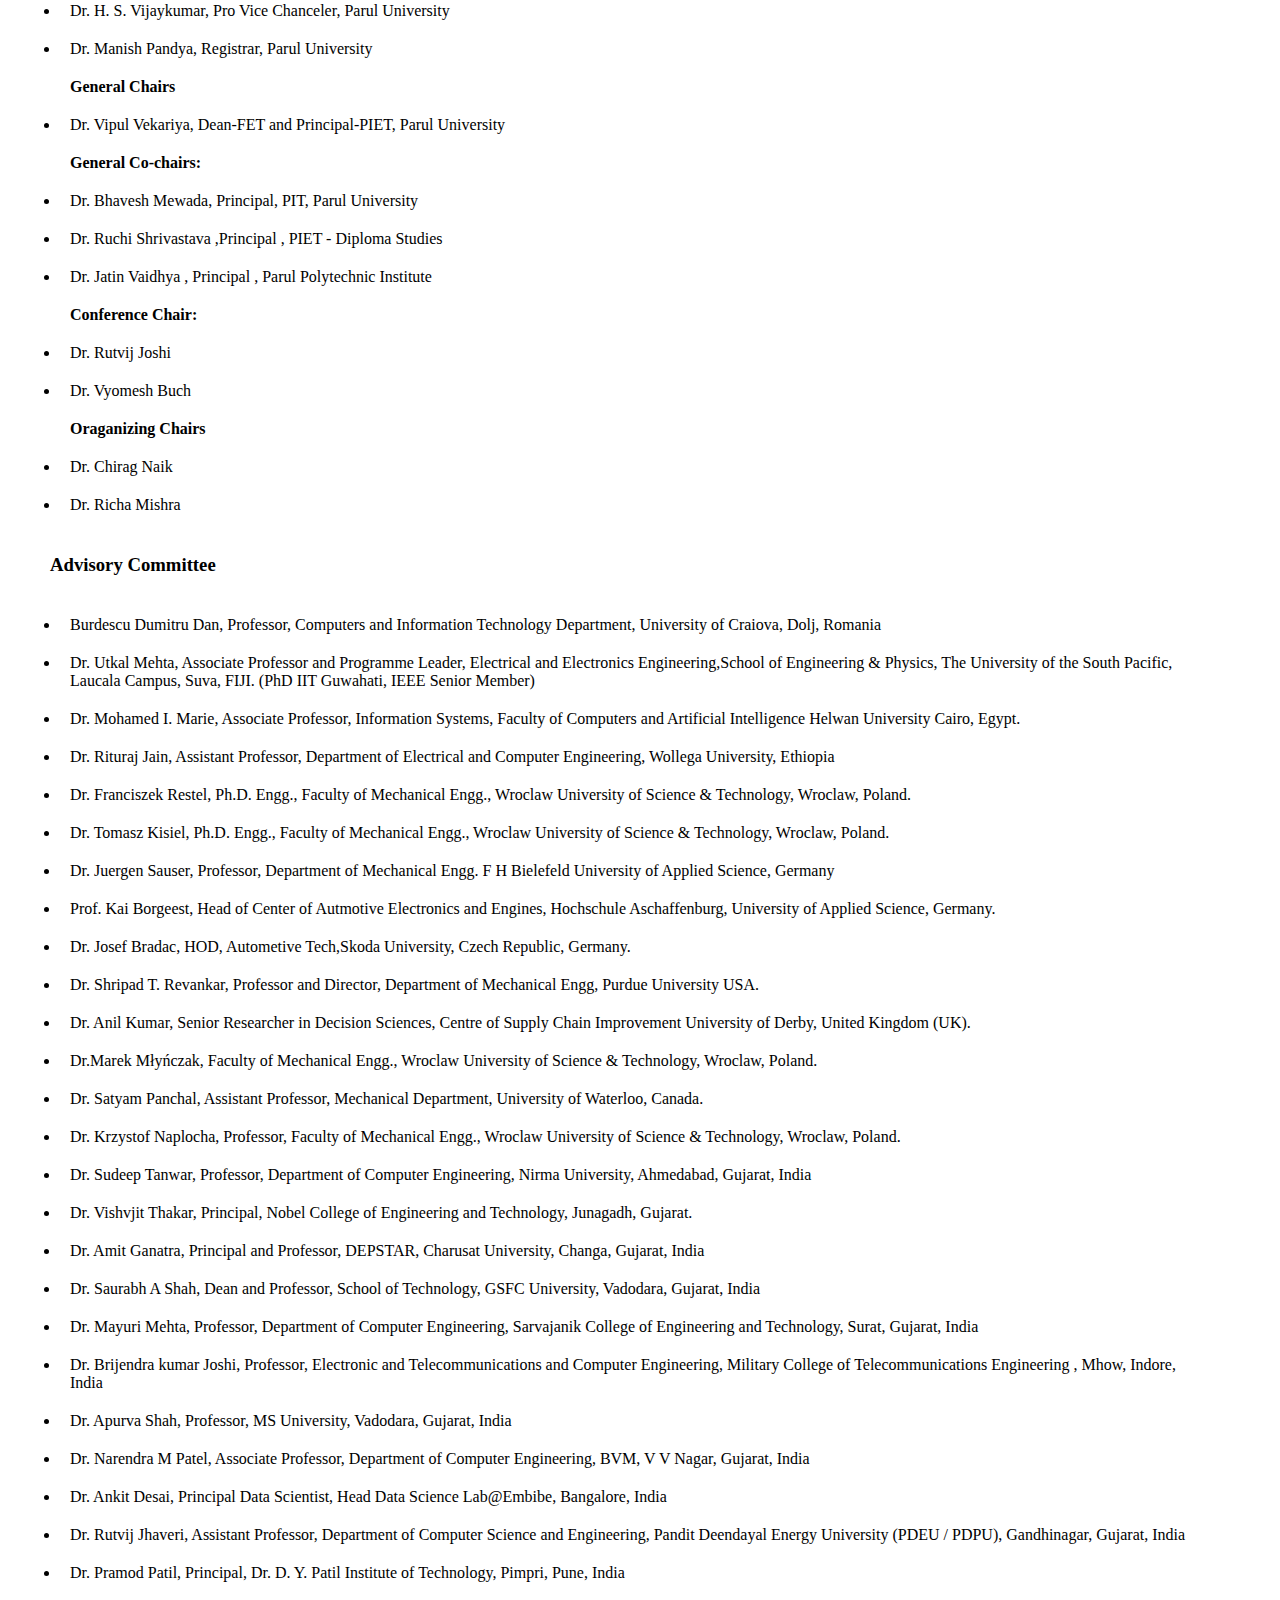
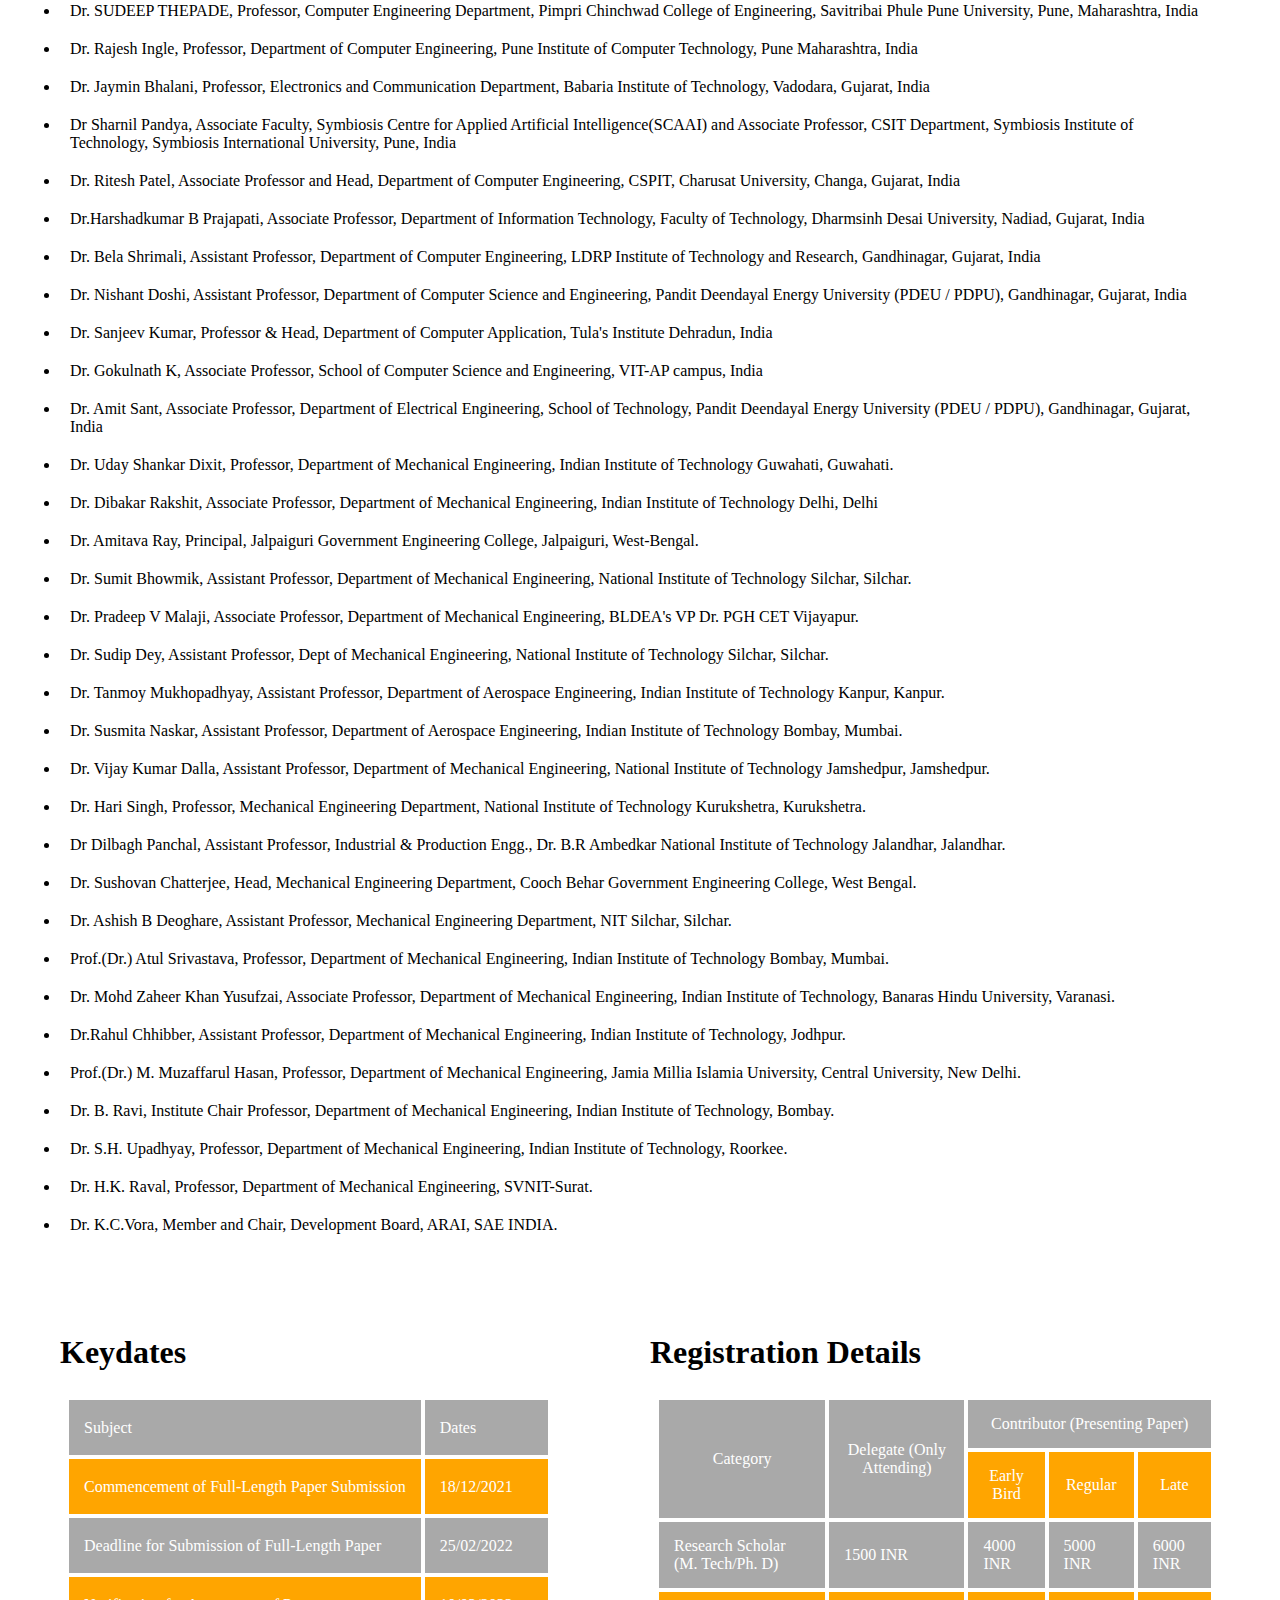
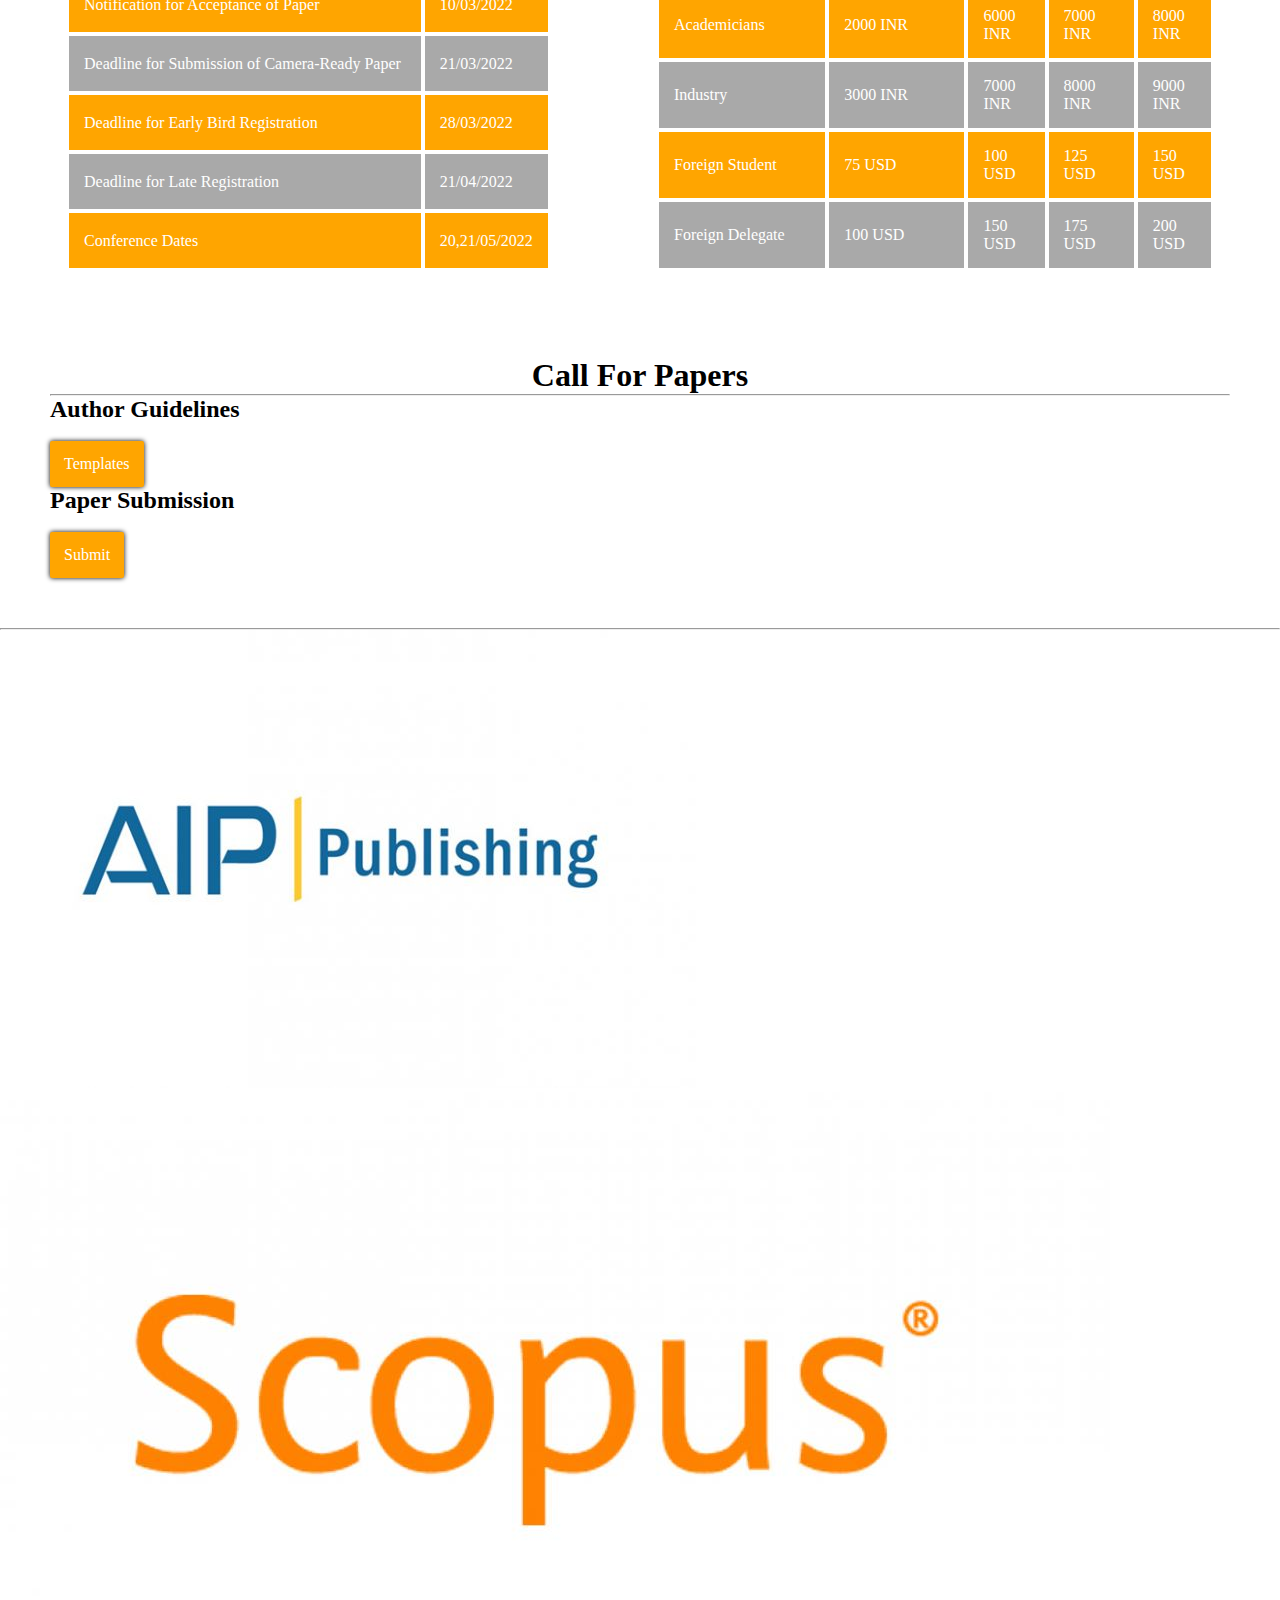
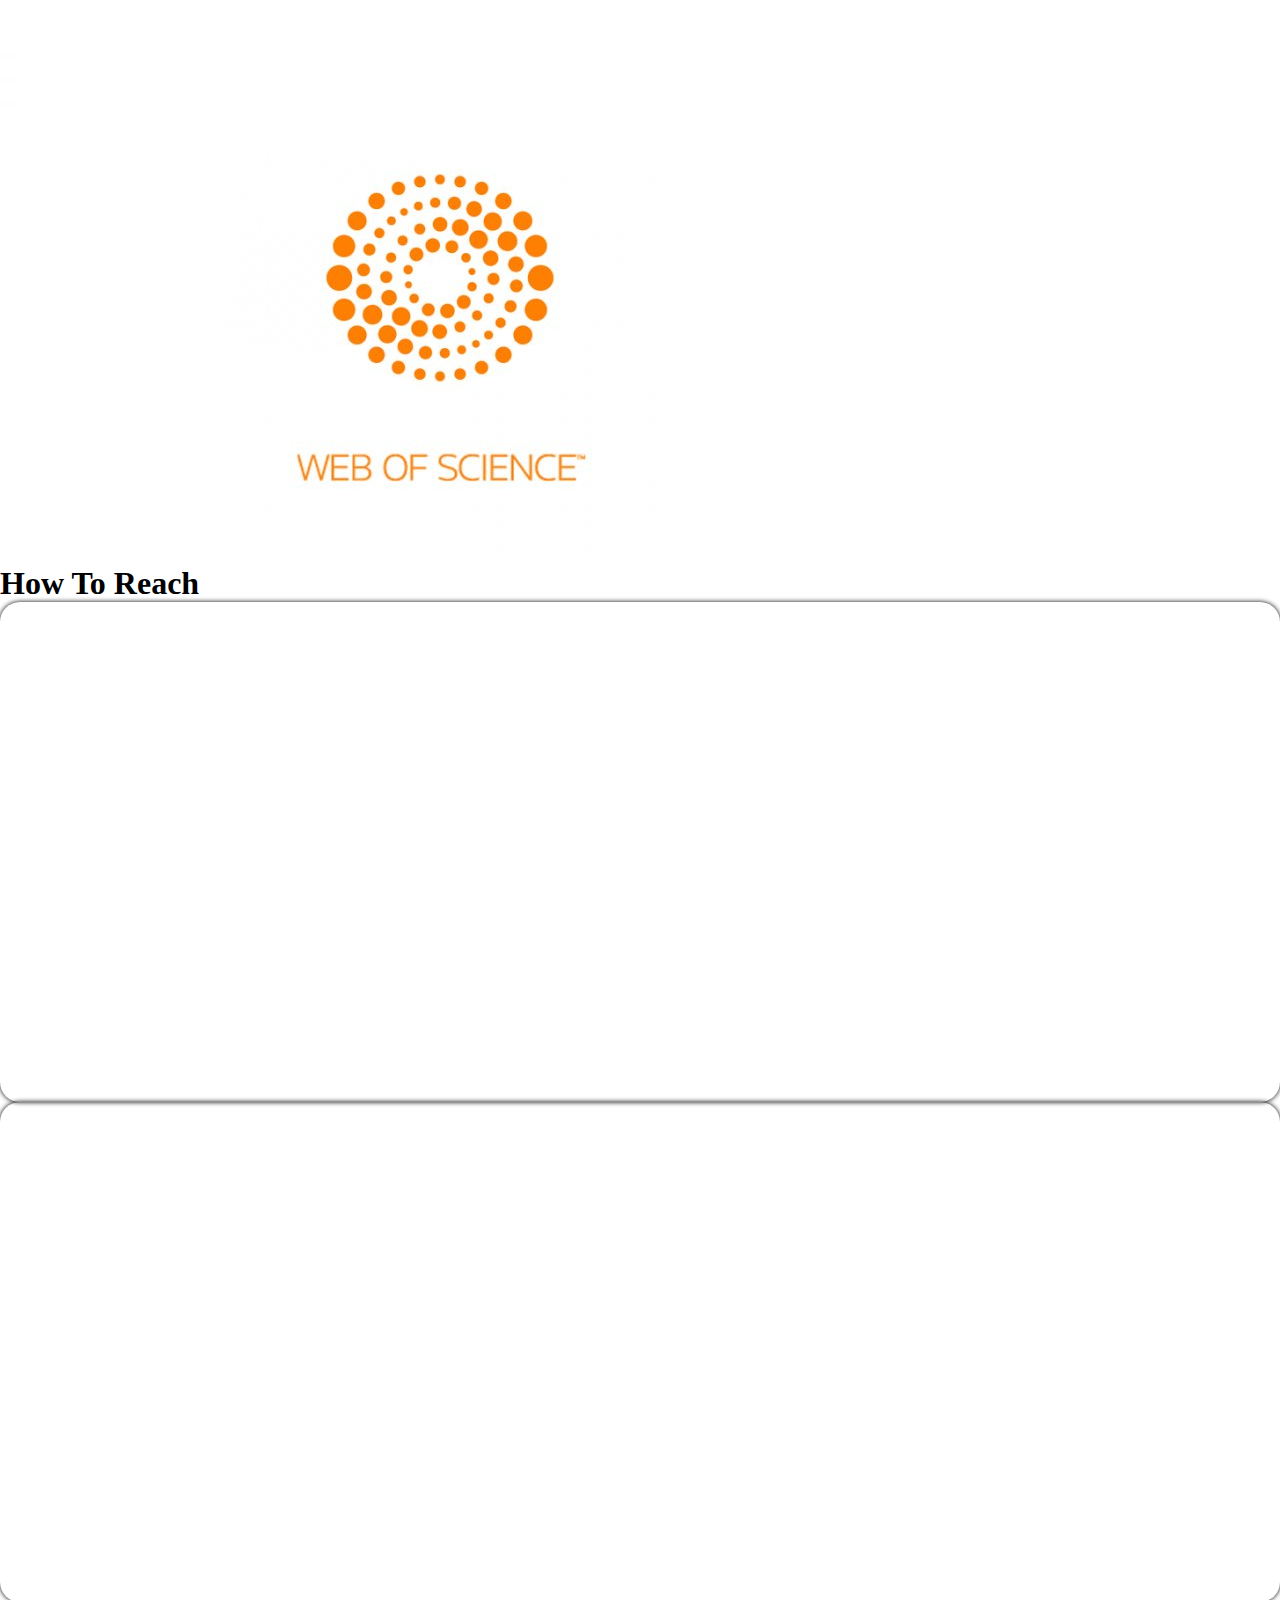
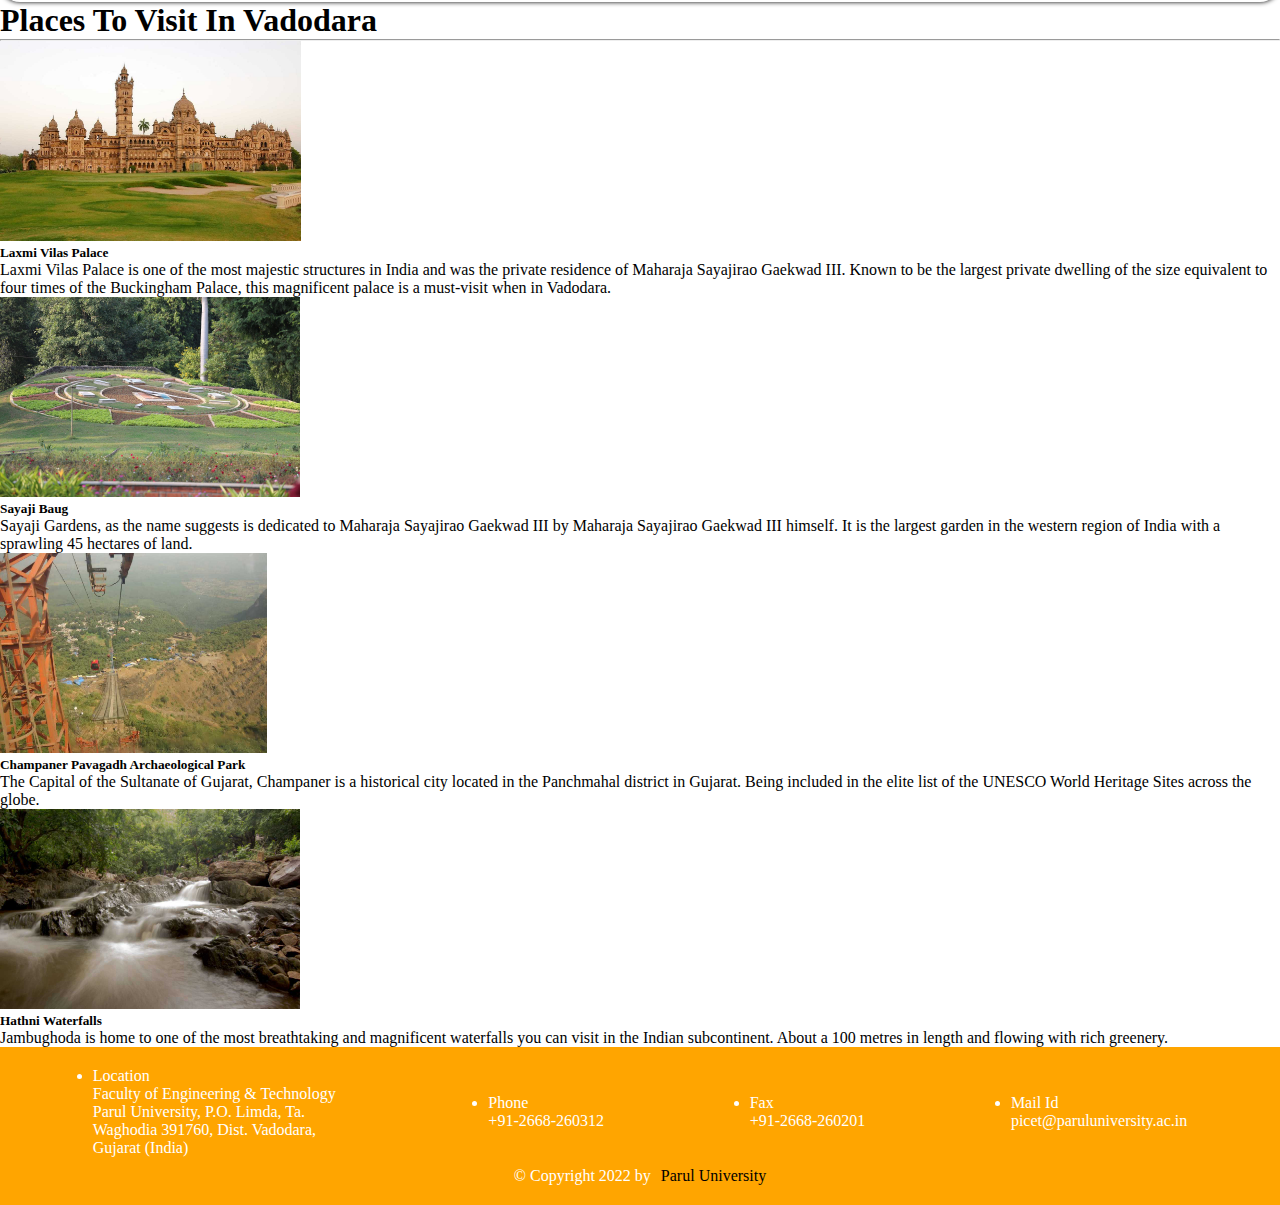
==== commit 296b01fd: "changes" ====
--- a/public/index.html
+++ b/public/index.html
@@ -27,8 +27,8 @@
       <a href="#committe" class="m_menu_item">Committees</a>
       <a href="#tabularSection" class="m_menu_item">Key Dates</a>
       <a href="#callForPapers" class="m_menu_item">Call For Papers</a>
-      <a href="#" class="m_menu_item">Publications</a>
-      <a href="https://easychair.org/conferences/?conf=picet2022" target="_blank" class="m_menu_item">Register</a>
+      <a href="https://aip.scitation.org/journal/apc" target="_blank" class="m_menu_item">Publications</a>
+      <a href="https://easychair.org/conferences/?conf=picet2022" target="_blank" class="m_menu_item">Paper Submission</a>
       <a href="#tabularSection" class="m_menu_item">Registration Fees</a>
       <a href="contact-us.html" class="m_menu_item">Contact Us</a>
       
@@ -50,8 +50,8 @@
       <a href="#committe" class="menu_item">Committees</a>
       <a href="#tabularSection" class="menu_item">Key Dates</a>
       <a href="#callForPapers" class="menu_item">Call For Papers</a>
-      <a href="#" class="menu_item">Publications</a>
-      <a href="https://easychair.org/conferences/?conf=picet2022" target="_blank" class="menu_item">Register</a>
+      <a href="https://aip.scitation.org/journal/apc" target="_blank" class="menu_item">Publications</a>
+      <a href="https://easychair.org/conferences/?conf=picet2022" target="_blank" class="menu_item">Paper Submission</a>
       <a href="#tabularSection" class="menu_item">Registration Fees</a>
       <a href="contact-us.html" class="menu_item">Contact Us</a>
       <!-- <a href="#" class="menu_item">Program Schedule</a> -->
@@ -697,6 +697,10 @@
         
         <li>Dr. Rutvij Joshi</li>
         <li>Dr. Vyomesh Buch</li>
+
+        <h4>Oraganizing Chairs</h4>
+        <li>Dr. Chirag Naik</li>
+        <li>Dr. Richa Mishra</li>
         
       </ul>
       <h3>Advisory Committee</h3>
@@ -1098,6 +1102,7 @@
             width: 100%;
             height: 500px;
             border-radius: 20px;
+            overflow: hidden;
             box-shadow: 0 0 5px black;
           "
         >
@@ -1129,6 +1134,7 @@
             width: 100%;
             height: 500px;
             border-radius: 20px;
+            overflow: hidden;
             box-shadow: 0 0 5px black;
           "
         >
@@ -1153,6 +1159,70 @@
     
     </div>
   </div>
+
+<section class="container-fluid p-5" id="placesToVisit">
+  <h1 class="text-center">Places To Visit In Vadodara</h1>
+  <hr>
+
+  <div class="row row-cols-xl-4 row-cols-lg-2 row-cols-md-2 row-cols-sm-1 g-5">
+    
+    <div class="col-12">
+      <div class="card w-100 h-100">
+        <img src="./asset/asset_lakshmi_villa.jpg" class="card-img-top" alt="asset_lakshmi_villa" style="max-height: 200px;">
+        <div class="card-body">
+          <h5 class="card-title">Laxmi Vilas Palace</h5>
+          <p class="card-text">
+            Laxmi Vilas Palace is one of the most majestic structures in India and was the private residence of Maharaja Sayajirao Gaekwad III. Known to be the largest private dwelling of the size equivalent to four times of the Buckingham Palace, this magnificent palace is a must-visit when in Vadodara.
+          </p>
+        </div>
+      </div>
+    </div>
+    
+
+    <div class="col-12">
+      <div class="card w-100 h-100">
+        <img src="./asset/asset_sayaji_baug.jpg" class="card-img-top" alt="asset_sayaji_baug" style="max-height: 200px;">
+        <div class="card-body">
+          <h5 class="card-title">Sayaji Baug</h5>
+          <p class="card-text">
+            Sayaji Gardens, as the name suggests is dedicated to Maharaja Sayajirao Gaekwad III by Maharaja Sayajirao Gaekwad III himself. It is the largest garden in the western region of India with a sprawling 45 hectares of land.
+          </p>
+        </div>
+      </div>
+    </div>
+    
+
+    
+    <div class="col-12">
+      <div class="card w-100 h-100">
+        <img src="./asset/asset_pavagadh.jpg" class="card-img-top" alt="asset_pavagadh" style="max-height: 200px;">
+        <div class="card-body">
+          <h5 class="card-title">Champaner Pavagadh Archaeological Park</h5>
+          <p class="card-text">
+            The Capital of the Sultanate of Gujarat, Champaner is a historical city located in the Panchmahal district in Gujarat. Being included in the elite list of the UNESCO World Heritage Sites across the globe.
+          </p>
+        </div>
+      </div>
+    </div>
+
+    <div class="col-12">
+      <div class="card w-100 h-100">
+        <img src="./asset/asset_hathni_waterfalls.jpg" class="card-img-top" alt="asset_hathni_waterfalls" style="max-height: 200px;">
+        <div class="card-body">
+          <h5 class="card-title">Hathni Waterfalls</h5>
+          <p class="card-text">
+            Jambughoda is home to one of the most breathtaking and magnificent waterfalls you can visit in the Indian subcontinent. About a 100 metres in length and flowing with rich greenery.
+          </p>
+        </div>
+      </div>
+    </div>
+
+
+  
+  </div>
+
+
+</section>
 
   <footer>
     <ul>
--- a/public/css/main.css
+++ b/public/css/main.css
@@ -45,20 +45,16 @@
 }
 
 .nav_header {
-  position: fixed;
+  position: sticky;
   top: 0;
-  width: 100%;
   background-color: orange;
   transition: all linear 0.25s;
-  /* backdrop-filter: blur(20px); */
-  display: flex;
-  align-items: center;
-  justify-content: center;
-  overflow: auto;
+  overflow: hidden;
   z-index: 1000;
-  /* background-color: transparent; */
   box-shadow: 0 0 5px black;
   height: 60px;
+  display: flex;
+  align-items: center;
 }
 
 .nav_header > .logo {
@@ -77,7 +73,13 @@
   display: flex;
   align-items: center;
   justify-content: space-around;
-  overflow: auto;
+  overflow: scroll;
+}
+
+@media screen and (max-width: 1350px) {
+  .nav_header > nav {
+    justify-content: unset;
+  }
 }
 
 .nav_header > nav::-webkit-scrollbar {
@@ -89,10 +91,7 @@
   text-decoration: none;
   color: white;
   padding: 15px;
-  /* text-shadow: 0 0 2px black; */
-  /* font-size: large; */
   min-width: max-content;
-  /* mix-blend-mode: difference; */
 }
 
 .nav_header > nav > a:hover,
@@ -178,26 +177,18 @@
 /* themes section */
 
 .themes {
-  background: url("../asset/asset_themes-big.jpg");
   background-color: orange;
-  background-repeat: no-repeat;
-  background-position: left;
-  background-attachment: fixed;
-  padding: 10vh 0 10vh 20vh;
+  padding: 10vh 0 2vh 2vh;
 }
 
 .themes > div {
   padding: 20px 40px;
   border-radius: 20px 0 0 20px;
-  /* background-color: white; */
-  backdrop-filter: blur(20px);
-  -webkit-backdrop-filter: blur(20px);
+  background-color: white;
   box-shadow: 0 0 5px black;
 }
 
 .themes > div > h1 {
-  color: white;
-  text-shadow: 0 0 5px black;
   padding: 10px;
 }
 
@@ -619,7 +610,6 @@
   /* themes Section */
 
   .themes {
-    background: url("../asset/asset_themes.jpg");
     padding: 10vh 0 2vh 2vh;
   }
 
